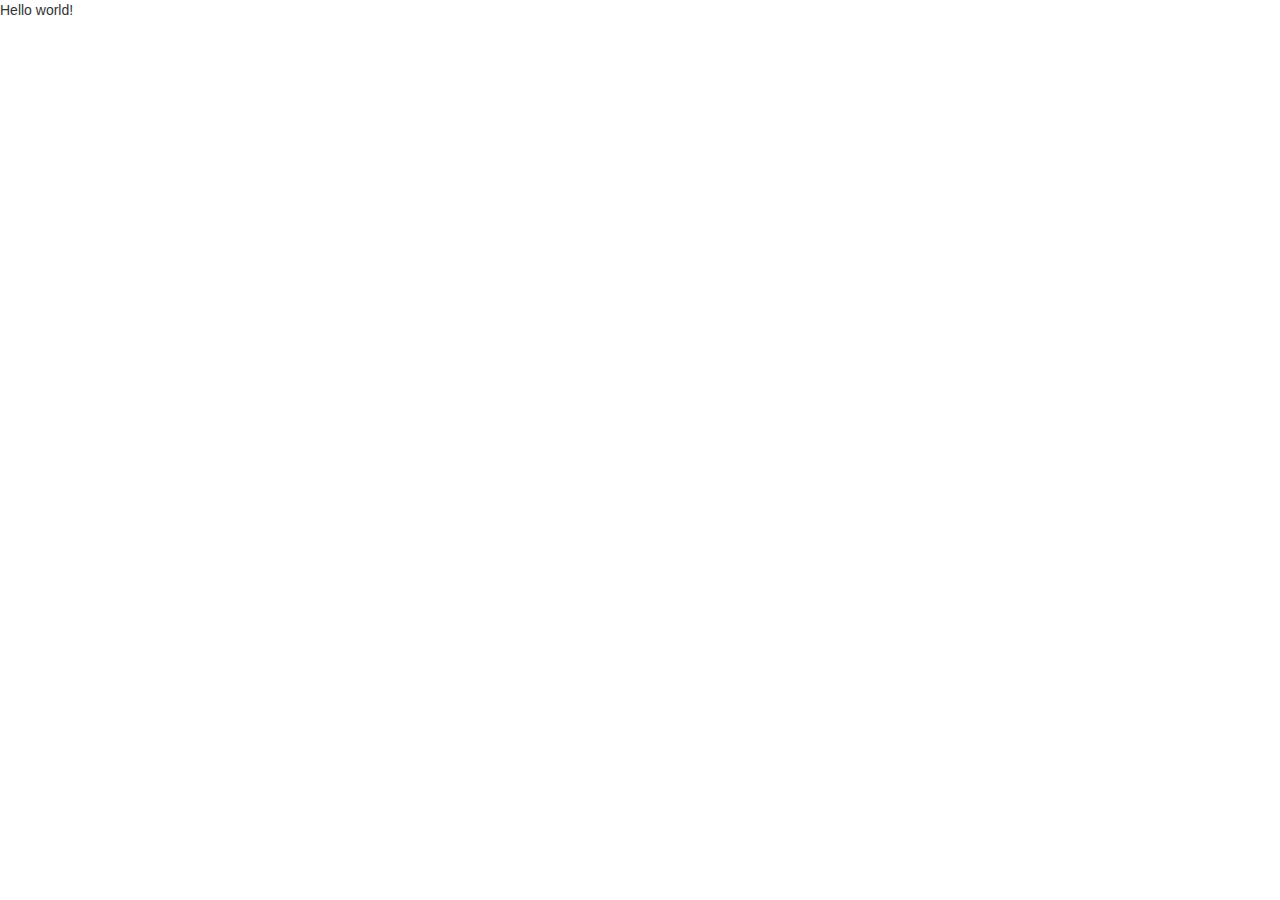
==== index.html @ af5d83e9 "主页" ====
<!DOCTYPE HTML>
<html>
<head>
<title>时课</title>
<!--bootstrap中设置页面的缩放-->
<meta name="viewport" content="width=device-width, initial-scale=1">
<!--页面相关参数-->
<meta http-equiv="Content-Type" content="text/html; charset=utf-8" />
<!--响应式-->
<meta name="keywords" content="Recoup Responsive web template, Bootstrap Web Templates, Flat Web Templates, Andriod Compatible web template, 
Smartphone Compatible web template, free webdesigns for Nokia, Samsung, LG, SonyErricsson, Motorola web design" />
<!--Bootstrap引用-->
<link href="static/plugins/bootstrap/css/bootstrap.css" rel="stylesheet" type="text/css" media="all">
<!--JQuery引用-->
<script src="static/plugins/jQuery/jquery-2.2.3.min.js"></script>
<!--自身相关样式引用-->
<link href="static/css/index.css" rel="stylesheet" type="text/css" media="all">
<script src="static/js/index.js"></script>
</head>
<body>
	Hello world!
</body>
</html>
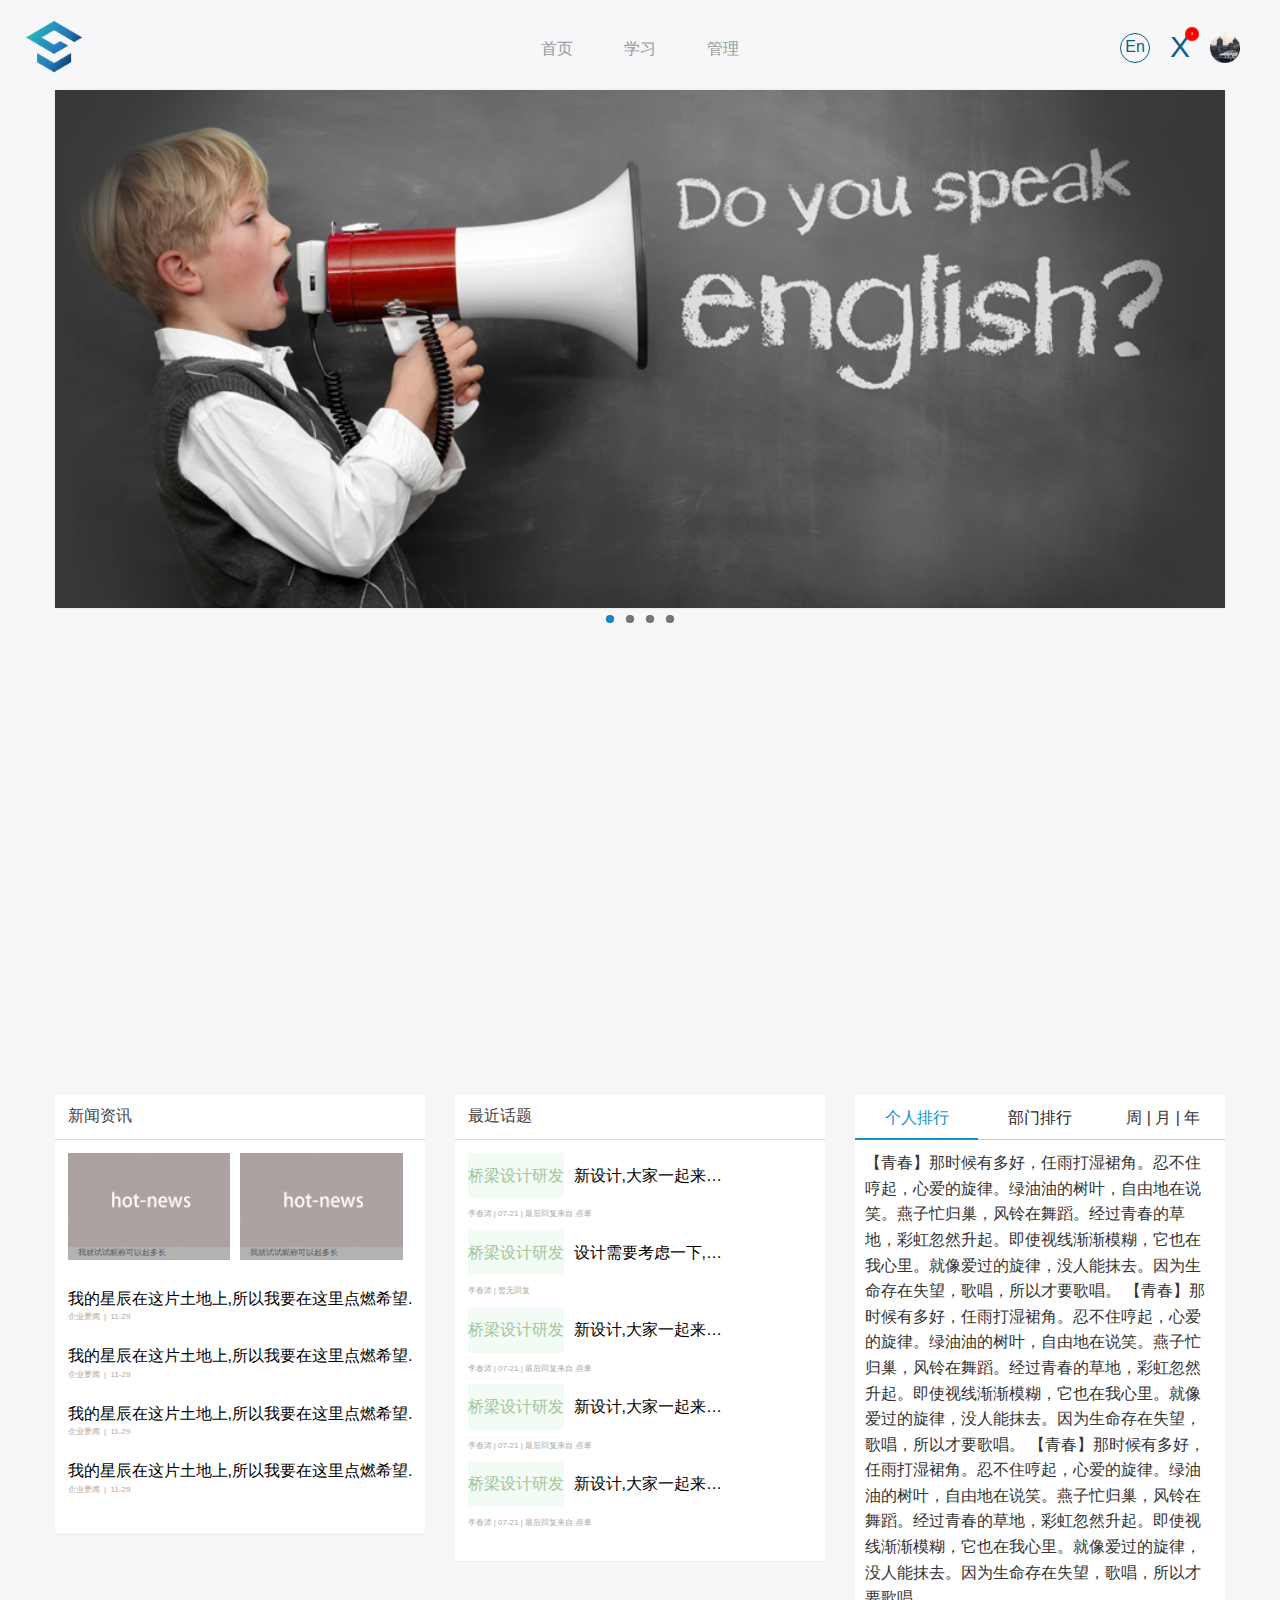
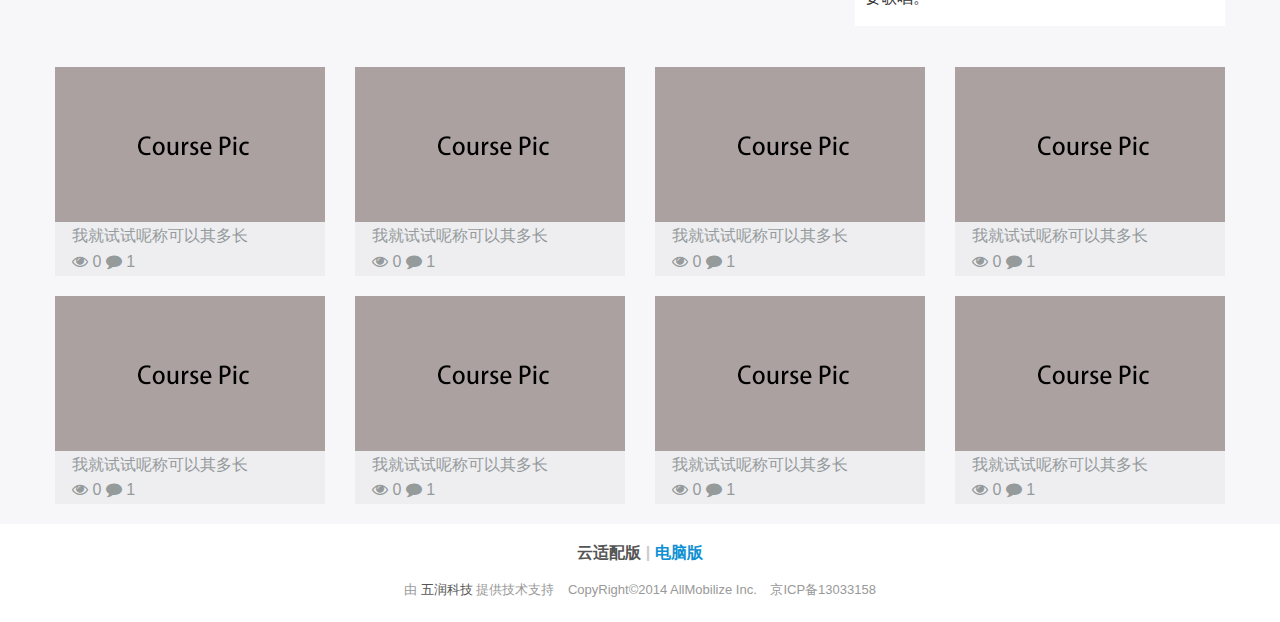
==== commit af89807d: "首页第一次提交" ====
--- a/index.html
+++ b/index.html
@@ -1,23 +1,487 @@
-<!DOCTYPE HTML>
-<html>
+<!Doctype html>
+<html class="no-js">
 <head>
-<title>时课</title>
-<!--bootstrap中设置页面的缩放-->
-<meta name="viewport" content="width=device-width, initial-scale=1">
-<!--页面相关参数-->
-<meta http-equiv="Content-Type" content="text/html; charset=utf-8" />
-<!--响应式-->
-<meta name="keywords" content="Recoup Responsive web template, Bootstrap Web Templates, Flat Web Templates, Andriod Compatible web template, 
-Smartphone Compatible web template, free webdesigns for Nokia, Samsung, LG, SonyErricsson, Motorola web design" />
-<!--Bootstrap引用-->
-<link href="static/plugins/bootstrap/css/bootstrap.css" rel="stylesheet" type="text/css" media="all">
-<!--JQuery引用-->
-<script src="static/plugins/jQuery/jquery-2.2.3.min.js"></script>
-<!--自身相关样式引用-->
-<link href="static/css/index.css" rel="stylesheet" type="text/css" media="all">
-<script src="static/js/index.js"></script>
+  <meta charset="utf-8">
+  <meta http-equiv="X-UA-Compatible" content="IE=edge">
+  <meta name="description" content="">
+  <meta name="keywords" content="">
+  <meta name="viewport" content="width=device-width, initial-scale=1">
+  <meta name="format-detection" content="telephone=no">
+  <meta name="renderer" content="webkit">
+  <meta http-equiv="Cache-Control" content="no-siteapp"/>
+  <meta name="author" content="John-fei" />
+  <title>EduSoho</title>
+  <link rel="alternate icon" type="image/png" href="./static/images/favicon.png">
+  <link rel="stylesheet" href="./static/css/amazeui.min.css">
+  <link rel="stylesheet" href="./static/css/app.css">
 </head>
 <body>
-	Hello world!
+  <header class="m-header">
+    <section class="am-show-md-up" data-am-sticky>
+      <div class="am-g">
+        <div class=" am-u-sm-2 am-u-md-1 am-fl">
+          <a href="/" rel="nofollow" class="m-logo"><i class="am-icon-spinner"></i>EduSoho</a>
+        </div>
+        <div class="am-u-sm-5 am-u-md-5 am-u-lg-3 am-u-md-centered am-g-fixed">
+          <ul class="m-nav am-nav am-nav-pills am-nav-justify">
+            <li><a href="#">首页</a></li>
+            <li><a href="#">学习</a></li>
+            <li><a href="#">管理</a></li>
+          </ul>
+        </div>
+        <div class="am-u-sm-5 am-u-md-4 am-u-lg-2 m-info" >
+          <div class="change">En</div>
+          <div class="news">
+            <i>X</i>
+            <span class="news-tip">3</span>
+          </div>
+          <div class="avatar am-dropdown" data-am-dropdown>
+            <a href="#" class="am-dropdown-toggle" data-am-dropdown-toggle><img src="./static/images/common/avatar.png" alt="avatar"></a>
+            <ul class="am-dropdown-content m-dropdown">
+              <li><a href="#"><span class="am-icon-user-secret am-icon-sm am-icon-fw">&nbsp&nbsp个人中心</span></a></li>
+              <li><a href="#"><span class="am-icon-gear am-icon-sm am-icon-fw">&nbsp&nbsp管理后台</span></a></li>
+              <li><a href="#"><span class="am-icon-sign-out am-icon-sm am-icon-fw">&nbsp&nbsp退出</span></a></li>
+            </ul>
+          </div>
+        </div>
+      </div>
+    </section>
+    <section class="am-header am-header-primary am-show-sm-only" data-am-widget="header">
+    <!-- ==================================================== -->
+    <nav data-am-widget="header" class="am-header am-show-sm-only">
+          <h1 class="am-header-left">
+            <a href="/" rel="nofollow"><img src="images/favicon.png" alt="logo"></a>
+          </h1>
+          <div class="am-header-right am-header-nav">
+            <a href="#right-link" class="" data-am-offcanvas="{target: '#r-nav',effect: 'push'}">
+              <i class="am-header-icon am-icon-bars"></i>
+            </a>
+          </div>
+        </nav>
+
+        <!-- 侧边栏内容 -->
+        <div id="r-nav" class="am-offcanvas">
+          <div class="am-offcanvas-bar am-offcanvas-bar-flip">
+            <nav class="am-offcanvas-content">
+                <a href="/" rel="nofollow"><span class="logo"></span></a>
+                <p><i class="am-icon-home"></i> <a href="/" rel="nofollow">网站首页</a></p>
+                <p><i class="am-icon-desktop"></i> <a href="/anli.html" rel="nofollow">案例展示</a></p>
+                <p><i class="am-icon-cogs"></i> <a href="/fuwu.html" rel="nofollow">服务内容</a></p>
+                <p><i class="am-icon-credit-card"></i> <a href="/zixun.html" rel="nofollow">最新动态</a></p>
+                <p><i class="am-icon-user"></i> <a href="/about.html" rel="nofollow">关于我们</a></p>
+                <p><i class="am-icon-qq"></i> <a href="/contact.html" rel="nofollow">联系我们</a></p>
+            </nav>
+          </div>
+        </div>
+    <!-- ==================================================== -->
+    </section>
+  </header>
+  <section class="am-container m-banner">
+     <div data-am-widget="slider" class="am-slider am-slider-default" data-am-slider='{&quot;directionNav&quot;:true}' >
+      <ul class="am-slides">
+          <li>
+              <img src="./static/images/common/1.jpeg">
+          </li>
+          <li>
+              <img src="./static/images/common/2.jpeg">
+          </li>
+          <li>
+              <img src="./static/images/common/3.jpeg">   
+          </li>
+          <li>
+              <img src="./static/images/common/1.jpeg">         
+          </li>
+      </ul>
+    </div>
+  </section>
+  <section class="am-container m-active">
+    <hgroup class="am-animation-slide-bottom am-animation-delay-1" data-am-scrollspy="{animation:'slide-bottom', delay: 40}">
+      <h3 class="am-fl">活动报名</h3>
+      <a class="am-fr" href="#">查看更多</a>
+      <div class="am-cf"></div>
+    </hgroup>
+    <div class="am-g">
+      <div class="am-u-sm-12 am-u-md-4 am-u-lg-4 am-animation-slide-top" data-am-scrollspy="{animation:'slide-top', delay: 100}">
+        <ul class="items">
+          <li><div class="item">
+            <div class="m-active-time am-fl">
+              <div class="m-active-month">NOV</div>
+              <div class="m-active-day">16</div>
+            </div>
+            <div class="m-active-info am-fl">
+              <div class="m-active-name am-text-truncate"><a href="#">新手技术培训线下活动</a></div>
+              <div class="m-active-number"><i>*</i><span>30</span>人</div>
+            </div>
+            <div class="am-cf"></div>
+          </div></li>
+          <li><div class="item">
+            <div class="m-active-time am-fl">
+              <div class="m-active-month">NOV</div>
+              <div class="m-active-day">16</div>
+            </div>
+            <div class="m-active-info am-fl">
+              <div class="m-active-name am-text-truncate"><a href="#" class="am-text-truncate">企业生产一线员工职业素质训练课程</a></div>
+              <div class="m-active-number"><i>*</i><span>30</span>人</div>
+            </div>
+            <div class="am-cf"></div>
+          </div></li>
+          <li><div class="item">
+            <div class="m-active-time am-fl">
+              <div class="m-active-month">NOV</div>
+              <div class="m-active-day">16</div>
+            </div>
+            <div class="m-active-info am-fl">
+              <div class="m-active-name am-text-truncate"><a href="#">新手技术培训线下活动</a></div>
+              <div class="m-active-number"><i>*</i><span>30</span>人</div>
+            </div>
+            <div class="am-cf"></div>
+          </div></li>
+          <li><div class="item">
+            <div class="m-active-time am-fl">
+              <div class="m-active-month">NOV</div>
+              <div class="m-active-day">16</div>
+            </div>
+            <div class="m-active-info am-fl">
+              <div class="m-active-name am-text-truncate"><a href="#">新手技术培训线下活动</a></div>
+              <div class="m-active-number"><i>*</i><span>30</span>人</div>
+            </div>
+            <div class="am-cf"></div>
+          </div></li>
+        </ul>
+      </div>
+      <div class="am-u-sm-12 am-u-md-4 am-u-lg-4 am-animation-slide-top" data-am-scrollspy="{animation:'slide-top', delay: 20}">
+        <ul class="items">
+          <li><div class="item am-vertical-align-middle">
+            <div class="m-active-time am-fl">
+              <div class="m-active-month">NOV</div>
+              <div class="m-active-day">16</div>
+            </div>
+            <div class="m-active-info am-fl">
+              <div class="m-active-name am-text-truncate"><a href="#">新手技术培训线下活动</a></div>
+              <div class="m-active-number"><i>*</i><span>30</span>人</div>
+            </div>
+            <div class="am-cf"></div>
+          </div></li>
+          <li><div class="item">
+            <div class="m-active-time am-fl">
+              <div class="m-active-month">NOV</div>
+              <div class="m-active-day">16</div>
+            </div>
+            <div class="m-active-info am-fl">
+              <div class="m-active-name am-text-truncate"><a href="#">新手技术培训线下活动</a></div>
+              <div class="m-active-number"><i>*</i><span>30</span>人</div>
+            </div>
+            <div class="am-cf"></div>
+          </div></li>
+          <li><div class="item">
+            <div class="m-active-time am-fl">
+              <div class="m-active-month">NOV</div>
+              <div class="m-active-day">16</div>
+            </div>
+            <div class="m-active-info am-fl">
+              <div class="m-active-name am-text-truncate"><a href="#">新手技术培训线下活动</a></div>
+              <div class="m-active-number"><i>*</i><span>30</span>人</div>
+            </div>
+            <div class="am-cf"></div>
+          </div></li>
+          <li><div class="item">
+            <div class="m-active-time am-fl">
+              <div class="m-active-month">NOV</div>
+              <div class="m-active-day">16</div>
+            </div>
+            <div class="m-active-info am-fl">
+              <div class="m-active-name am-text-truncate"><a href="#">新手技术培训线下活动</a></div>
+              <div class="m-active-number"><i>*</i><span>30</span>人</div>
+            </div>
+            <div class="am-cf"></div>
+          </div></li>
+        </ul>
+      </div>
+      <div class="am-u-sm-12 am-u-md-4 am-u-lg-4 am-animation-slide-top" data-am-scrollspy="{animation:'slide-top', delay: 300}">
+        <ul class="items">
+          <li><div class="item">
+            <div class="m-active-time am-fl">
+              <div class="m-active-month">NOV</div>
+              <div class="m-active-day">16</div>
+            </div>
+            <div class="m-active-info am-fl">
+              <div class="m-active-name am-text-truncate"><a href="#">新手技术培训线下活动</a></div>
+              <div class="m-active-number"><i>*</i><span>30</span>人</div>
+            </div>
+            <div class="am-cf"></div>
+          </div></li>
+          <li><div class="item">
+            <div class="m-active-time am-fl">
+              <div class="m-active-month">NOV</div>
+              <div class="m-active-day">16</div>
+            </div>
+            <div class="m-active-info am-fl">
+              <div class="m-active-name am-text-truncate"><a href="#">新手技术培训线下活动</a></div>
+              <div class="m-active-number"><i>*</i><span>30</span>人</div>
+            </div>
+            <div class="am-cf"></div>
+          </div></li>
+          <li><div class="item">
+            <div class="m-active-time am-fl">
+              <div class="m-active-month">NOV</div>
+              <div class="m-active-day">16</div>
+            </div>
+            <div class="m-active-info am-fl">
+              <div class="m-active-name am-text-truncate"><a href="#">新手技术培训线下活动</a></div>
+              <div class="m-active-number"><i>*</i><span>30</span>人</div>
+            </div>
+            <div class="am-cf"></div>
+          </div></li>
+          <li><div class="item">
+            <div class="m-active-time am-fl">
+              <div class="m-active-month">NOV</div>
+              <div class="m-active-day">16</div>
+            </div>
+            <div class="m-active-info am-fl">
+              <div class="m-active-name am-text-truncate"><a href="#">新手技术培训线下活动</a></div>
+              <div class="m-active-number"><i>*</i><span>30</span>人</div>
+            </div>
+            <div class="am-cf"></div>
+          </div></li>
+        </ul>
+      </div>
+    </div>
+  </section>
+  <section class="am-container m-newthing">
+    <hgroup class="am-animation-slide-bottom am-animation-delay-1" data-am-scrollspy="{animation:'slide-bottom', delay: 40}">
+      <h3>新鲜事</h3>
+      <!-- <a class="am-fr" href="#">查看更多</a> -->
+      <!-- <div class="am-cf"></div> -->
+    </hgroup>
+    <div class="am-g">
+      <div class="am-u-sm-12 am-u-md-4 am-u-lg-4">
+        <div class="am-panel am-panel-default m-panel">
+          <div class="am-panel-hd"><div class="am-panel-title">新闻资讯</div></div>
+          <div class="am-panel-bd">
+            <!-- pic news -->
+            <div class="an-g">
+              <div class="am-u-sm-6 m-hot-news"><a href="#">
+                  <img src="./static/images/common/hot-news.png" alt="hot-news">
+                  <div class="m-hot-title am-text-truncate">我就试试昵称可以起多长</div></a>
+              </div>
+              <div class="am-u-sm-6 m-hot-news"><a href="#">
+                  <img src="./static/images/common/hot-news.png" alt="hot-news">
+                  <div class="m-hot-title am-text-truncate">我就试试昵称可以起多长</div></a>
+              </div>
+              <div class="am-cf"></div>
+            </div>
+            <!-- news list -->
+            <ul class="am-list m-list">
+              <li><a href="#">
+                <div class="m-list-title am-text-truncate">我的星辰在这片土地上,所以我要在这里点燃希望.</div>
+                <div class="m-list-info">企业要闻&nbsp |&nbsp 11-29</div>
+              </a></li>
+              <li><a href="#">
+                <div class="m-list-title am-text-truncate">我的星辰在这片土地上,所以我要在这里点燃希望.</div>
+                <div class="m-list-info">企业要闻&nbsp |&nbsp 11-29</div>
+              </a></li>
+              <li><a href="#">
+                <div class="m-list-title am-text-truncate">我的星辰在这片土地上,所以我要在这里点燃希望.</div>
+                <div class="m-list-info">企业要闻&nbsp |&nbsp 11-29</div>
+              </a></li>
+              <li><a href="#">
+                <div class="m-list-title am-text-truncate">我的星辰在这片土地上,所以我要在这里点燃希望.</div>
+                <div class="m-list-info">企业要闻&nbsp |&nbsp 11-29</div>
+              </a></li>
+            </ul>
+          </div>
+        </div>
+      </div>
+      <div class="am-u-sm-12 am-u-md-4 am-u-lg-4">
+        <div class="am-panel am-panel-default m-panel">
+          <div class="am-panel-hd"><div class="am-panel-title">最近话题</div></div>
+          <div class="am-panel-bd">
+           <ul class="am-list m-list m-topic">
+             <li>
+               <a class="m-department am-fl">桥梁设计研发</a>
+               <a class="m-topic-title am-fl am-text-truncate">新设计,大家一起来参与</a>
+               <div class="am-cf"></div>
+               <span class="m-topic-info">李春涛&nbsp|&nbsp07-21&nbsp|&nbsp最后回复来自&nbsp<i>燕隼</i></span>
+             </li>
+             <li class="am-text-truncate">
+               <a class="m-department am-fl">桥梁设计研发</a>
+               <a class="m-topic-title am-fl am-text-truncate">设计需要考虑一下,当地水文情况</a>
+               <div class="am-cf"></div>
+               <span class="m-topic-info">李春涛&nbsp|&nbsp暂无回复
+             </li>
+             <li>
+               <a class="m-department am-fl">桥梁设计研发</a>
+               <a class="m-topic-title am-fl am-text-truncate">新设计,大家一起来参与</a>
+               <div class="am-cf"></div>
+               <span class="m-topic-info">李春涛&nbsp|&nbsp07-21&nbsp|&nbsp最后回复来自&nbsp<i>燕隼</i></span>
+             </li>
+             <li>
+               <a class="m-department am-fl">桥梁设计研发</a>
+               <a class="m-topic-title am-fl am-text-truncate">新设计,大家一起来参与</a>
+               <div class="am-cf"></div>
+               <span class="m-topic-info">李春涛&nbsp|&nbsp07-21&nbsp|&nbsp最后回复来自&nbsp<i>燕隼</i></span>
+             </li>
+             <li>
+               <a class="m-department am-fl">桥梁设计研发</a>
+               <a class="m-topic-title am-fl am-text-truncate">新设计,大家一起来参与</a>
+               <div class="am-cf"></div>
+               <span class="m-topic-info">李春涛&nbsp|&nbsp07-21&nbsp|&nbsp最后回复来自&nbsp<i>燕隼</i></span>
+             </li>
+           </ul>
+          </div>
+        </div>
+      </div>
+      <div class="am-u-sm-12 am-u-md-4 am-u-lg-4">   
+        <div data-am-widget="tabs" class="am-tabs am-tabs-d2 m-tab">
+          <ul class="am-tabs-nav am-cf m-tab-nav">
+              <li class="am-active"><a href="[data-tab-panel-0]">个人排行</a></li>
+              <li class=""><a href="[data-tab-panel-1]">部门排行</a></li>
+              <li class="m-tab-time"><font>周</font>&nbsp|&nbsp<font>月</font>&nbsp|&nbsp<font>年</font></li>
+          </ul>
+          <div class="am-tabs-bd m-tab-bd ">
+              <div data-tab-panel-0 class="am-tab-panel am-active">
+                【青春】那时候有多好，任雨打湿裙角。忍不住哼起，心爱的旋律。绿油油的树叶，自由地在说笑。燕子忙归巢，风铃在舞蹈。经过青春的草地，彩虹忽然升起。即使视线渐渐模糊，它也在我心里。就像爱过的旋律，没人能抹去。因为生命存在失望，歌唱，所以才要歌唱。
+                【青春】那时候有多好，任雨打湿裙角。忍不住哼起，心爱的旋律。绿油油的树叶，自由地在说笑。燕子忙归巢，风铃在舞蹈。经过青春的草地，彩虹忽然升起。即使视线渐渐模糊，它也在我心里。就像爱过的旋律，没人能抹去。因为生命存在失望，歌唱，所以才要歌唱。
+                【青春】那时候有多好，任雨打湿裙角。忍不住哼起，心爱的旋律。绿油油的树叶，自由地在说笑。燕子忙归巢，风铃在舞蹈。经过青春的草地，彩虹忽然升起。即使视线渐渐模糊，它也在我心里。就像爱过的旋律，没人能抹去。因为生命存在失望，歌唱，所以才要歌唱。
+              </div>
+              <div data-tab-panel-1 class="am-tab-panel ">
+                【彩虹】那时候有多好，任雨打湿裙角。忍不住哼起，心爱的旋律。绿油油的树叶，自由地在说笑。燕子忙归巢，风铃在舞蹈。经过青春的草地，彩虹忽然升起。即使视线渐渐模糊，它也在我心里。就像爱过的旋律，没人能抹去。因为生命存在失望，歌唱，所以才要歌唱。
+                【彩虹】那时候有多好，任雨打湿裙角。忍不住哼起，心爱的旋律。绿油油的树叶，自由地在说笑。燕子忙归巢，风铃在舞蹈。经过青春的草地，彩虹忽然升起。即使视线渐渐模糊，它也在我心里。就像爱过的旋律，没人能抹去。因为生命存在失望，歌唱，所以才要歌唱。
+                【彩虹】那时候有多好，任雨打湿裙角。忍不住哼起，心爱的旋律。绿油油的树叶，自由地在说笑。燕子忙归巢，风铃在舞蹈。经过青春的草地，彩虹忽然升起。即使视线渐渐模糊，它也在我心里。就像爱过的旋律，没人能抹去。因为生命存在失望，歌唱，所以才要歌唱。
+              </div>
+          </div>
+       </div>
+      </div>
+    </div>
+  </section>
+  <section class="am-container m-course">
+    <hgroup class="am-animation-slide-bottom am-animation-delay-1" data-am-scrollspy="{animation:'slide-bottom', delay: 40}">
+      <h3 class="am-fl">公共课程</h3>
+      <ul class="m-course-list">
+        <li><a href="#">全部</a></li>
+        <li><a href="#">顶顶顶</a></li>
+        <li><a href="#">管理课程</a></li>
+        <li><a href="#">企业文化</a></li>
+      </ul>
+      <a class="am-fr" href="#">查看更多</a>
+      <div class="am-cf"></div>
+    </hgroup>
+    <div class="am-g">
+      <div class="am-u-md-3 am-u-sm-12 m-course-item"><a href="#">
+        <img src="./static/images/common/course.png" alt="course">
+        <div class="m-course-info">
+          <div class="m-course-title am-text-truncate">我就试试呢称可以其多长</div>
+          <span class="am-icon-eye">&nbsp0&nbsp</span><span class="am-icon-comment">&nbsp1</span>
+        </div></a>
+      </div>
+      <div class="am-u-md-3 am-u-sm-12 m-course-item"><a href="#">
+        <img src="./static/images/common/course.png" alt="course">
+        <div class="m-course-info">
+          <div class="m-course-title am-text-truncate">我就试试呢称可以其多长</div>
+          <span class="am-icon-eye">&nbsp0&nbsp</span><span class="am-icon-comment">&nbsp1</span>
+        </div></a>
+      </div>
+      <div class="am-u-md-3 am-u-sm-12 m-course-item"><a href="#">
+        <img src="./static/images/common/course.png" alt="course">
+        <div class="m-course-info">
+          <div class="m-course-title am-text-truncate">我就试试呢称可以其多长</div>
+          <span class="am-icon-eye">&nbsp0&nbsp</span><span class="am-icon-comment">&nbsp1</span>
+        </div></a>
+      </div>
+      <div class="am-u-md-3 am-u-sm-12 m-course-item"><a href="#">
+        <img src="./static/images/common/course.png" alt="course">
+        <div class="m-course-info">
+          <div class="m-course-title am-text-truncate">我就试试呢称可以其多长</div>
+          <span class="am-icon-eye">&nbsp0&nbsp</span><span class="am-icon-comment">&nbsp1</span>
+        </div></a>
+      </div>
+    </div>
+    <div class="am-g">
+      <div class="am-u-md-3 am-u-sm-12 m-course-item"><a href="#">
+        <img src="./static/images/common/course.png" alt="course">
+        <div class="m-course-info">
+          <div class="m-course-title am-text-truncate">我就试试呢称可以其多长</div>
+          <span class="am-icon-eye">&nbsp0&nbsp</span><span class="am-icon-comment">&nbsp1</span>
+        </div></a>
+      </div>
+      <div class="am-u-md-3 am-u-sm-12 m-course-item"><a href="#">
+        <img src="./static/images/common/course.png" alt="course">
+        <div class="m-course-info">
+          <div class="m-course-title am-text-truncate">我就试试呢称可以其多长</div>
+          <span class="am-icon-eye">&nbsp0&nbsp</span><span class="am-icon-comment">&nbsp1</span>
+        </div></a>
+      </div>
+      <div class="am-u-md-3 am-u-sm-12 m-course-item"><a href="#">
+        <img src="./static/images/common/course.png" alt="course">
+        <div class="m-course-info">
+          <div class="m-course-title am-text-truncate">我就试试呢称可以其多长</div>
+          <span class="am-icon-eye">&nbsp0&nbsp</span><span class="am-icon-comment">&nbsp1</span>
+        </div></a>
+      </div>
+      <div class="am-u-md-3 am-u-sm-12 m-course-item"><a href="#">
+        <img src="./static/images/common/course.png" alt="course">
+        <div class="m-course-info">
+          <div class="m-course-title am-text-truncate">我就试试呢称可以其多长</div>
+          <span class="am-icon-eye">&nbsp0&nbsp</span><span class="am-icon-comment">&nbsp1</span>
+        </div></a>
+      </div>
+    </div>
+    
+  </section>
+    <footer data-am-widget="footer"
+          class="am-footer am-footer-default"
+           data-am-footer="{  }">
+    <div class="am-footer-switch">
+    <span class="am-footer-ysp" data-rel="mobile"
+          data-am-modal="{target: '#am-switch-mode'}">
+          云适配版
+    </span>
+      <span class="am-footer-divider"> | </span>
+      <a id="godesktop" data-rel="desktop" class="am-footer-desktop" href="javascript:">
+          电脑版
+      </a>
+    </div>
+    <div class="am-footer-miscs ">
+
+          <p>由 <a href="http://www.yunshipei.com/" title="五润科技" target="_blank" class="">五润科技</a>
+            提供技术支持</p>
+        <p>CopyRight©2014  AllMobilize Inc.</p>
+        <p>京ICP备13033158</p>
+    </div>
+  </footer>
+
+  <div id="am-footer-modal"
+       class="am-modal am-modal-no-btn am-switch-mode-m am-switch-mode-m-default">
+    <div class="am-modal-dialog">
+      <div class="am-modal-hd am-modal-footer-hd">
+        <a href="javascript:void(0)" data-dismiss="modal" class="am-close am-close-spin " data-am-modal-close>&times;</a>
+      </div>
+      <div class="am-modal-bd">
+          您正在浏览的是
+
+        <span class="am-switch-mode-owner">
+            云适配
+        </span>
+
+        <span class="am-switch-mode-slogan">
+              为您当前手机订制的移动网站。
+        </span>
+      </div>
+    </div>
+  </div>
+
+  <!-- <div style="height:1000px;background: rgba(222,222,222,0.1);"></div> -->
+ 
+  <!-- <button class="am-btn am-btn-success am-show-sm-only">我就试试</button> -->
+  <!--[if (gte IE 9)|!(IE)]><!-->
+  <script src="./static/plugins/jquery.min.js"></script>
+  <!--<![endif]-->
+  <!--[if lte IE 8 ]>
+<script src="http://libs.baidu.com/jquery/1.11.3/jquery.min.js"></script>
+<script src="http://cdn./staticfile.org/modernizr/2.8.3/modernizr.js"></script>
+<script src="./static/plugins/amazeui.ie8polyfill.min.js"></script>
+<![endif]-->
+  <script src="./static/plugins/amazeui.min.js"></script>
 </body>
+
 </html>--- a/static/css/amazeui.min.css
+++ b/static/css/amazeui.min.css
@@ -0,0 +1 @@
+/*! Amaze UI v2.7.2 | by Amaze UI Team | (c) 2016 AllMobilize, Inc. | Licensed under MIT | 2016-08-17T16:17:24+0800 */*,:after,:before{-webkit-box-sizing:border-box;box-sizing:border-box}body,html{min-height:100%}html{-ms-text-size-adjust:100%;-webkit-text-size-adjust:100%}body{margin:0}article,aside,details,figcaption,figure,footer,header,hgroup,main,menu,nav,section,summary{display:block}audio,canvas,progress,video{display:inline-block;vertical-align:baseline}audio:not([controls]){display:none;height:0}[hidden],script,template{display:none}a{background-color:transparent}a:focus{outline:thin dotted}a:active,a:hover{outline:0}a,ins{text-decoration:none}abbr[title]{border-bottom:1px dotted}b,strong{font-weight:700}pre{white-space:pre-wrap}q{quotes:"\201C" "\201D" "\2018" "\2019"}small{font-size:80%}sub,sup{font-size:75%;line-height:0;position:relative;vertical-align:baseline}sup{top:-.5em}sub{bottom:-.25em}img{-webkit-box-sizing:border-box;box-sizing:border-box;vertical-align:middle;border:0}svg:not(:root){overflow:hidden}figure{margin:0}code,kbd,pre,samp{font-family:Monaco,Menlo,Consolas,"Courier New",FontAwesome,monospace;font-size:1em}fieldset{border:1px solid silver;margin:0 2px;padding:.35em .625em .75em}legend{border:0;padding:0}button,input,optgroup,select,textarea{color:inherit;font:inherit;margin:0}button{overflow:visible}button,input{line-height:normal}button,select{text-transform:none}button,html input[type=button],input[type=reset],input[type=submit]{-webkit-appearance:button;cursor:pointer}input[type=checkbox],input[type=radio]{cursor:pointer;padding:0;-webkit-box-sizing:border-box;box-sizing:border-box}button[disabled],html input[disabled]{cursor:default}button::-moz-focus-inner,input::-moz-focus-inner{border:0;padding:0}input[type=number]::-webkit-inner-spin-button,input[type=number]::-webkit-outer-spin-button{height:auto}input[type=search]{-webkit-appearance:textfield;-webkit-box-sizing:content-box;box-sizing:content-box}input[type=search]::-webkit-search-cancel-button,input[type=search]::-webkit-search-decoration{-webkit-appearance:none}textarea{overflow:auto;vertical-align:top;resize:vertical}optgroup{font-weight:700}table{border-collapse:collapse;border-spacing:0}td,th{padding:0}html{font-size:10px;-webkit-tap-highlight-color:rgba(0,0,0,0)}body{position:relative;background:#fff;font-family:"Segoe UI","Lucida Grande",Helvetica,Arial,"Microsoft YaHei",FreeSans,Arimo,"Droid Sans","wenquanyi micro hei","Hiragino Sans GB","Hiragino Sans GB W3",FontAwesome,sans-serif;font-weight:400;line-height:1.6;color:#333;font-size:1.6rem}body,button,input,select,textarea{text-rendering:optimizeLegibility;-webkit-font-smoothing:antialiased;-moz-osx-font-smoothing:grayscale;-moz-font-feature-settings:"liga","kern"}@media only screen and (max-width:640px){body{word-wrap:break-word;-webkit-hyphens:auto;-ms-hyphens:auto;-moz-hyphens:auto;hyphens:auto}}a{color:#0e90d2}a:focus,a:hover{color:#095f8a}a:focus{outline:thin dotted;outline:1px auto -webkit-focus-ring-color;outline-offset:-2px}ins{background:#ffa;color:#333}mark{background:#ffa;color:#333}abbr[title],dfn[title]{cursor:help}dfn[title]{border-bottom:1px dotted;font-style:normal}address,blockquote,dl,fieldset,figure,hr,ol,p,pre,ul{margin:0 0 1.6rem 0}*+address,*+blockquote,*+dl,*+fieldset,*+figure,*+hr,*+ol,*+p,*+pre,*+ul{margin-top:1.6rem}h1,h2,h3,h4,h5,h6{margin:0 0 1.6rem 0;font-weight:600;font-size:100%}h1{font-size:1.5em}h2{font-size:1.25em}*+h1,*+h2,*+h3,*+h4,*+h5,*+h6{margin-top:2em}ol,ul{padding-left:2em}ol>li>ol,ol>li>ul,ul>li>ol,ul>li>ul{margin:1em 0}dt{font-weight:700}dt+dd{margin-top:.5em}dd{margin-left:0}dd+dt{margin-top:1em}hr{display:block;padding:0;border:0;height:0;border-top:1px solid #eee;-webkit-box-sizing:content-box;box-sizing:content-box}address{font-style:normal}blockquote{padding-top:5px;padding-bottom:5px;padding-left:15px;border-left:4px solid #ddd;font-family:Georgia,"Times New Roman",Times,Kai,"Kaiti SC",KaiTi,BiauKai,FontAwesome,serif}blockquote small{display:block;color:#999;font-family:"Segoe UI","Lucida Grande",Helvetica,Arial,"Microsoft YaHei",FreeSans,Arimo,"Droid Sans","wenquanyi micro hei","Hiragino Sans GB","Hiragino Sans GB W3",FontAwesome,sans-serif;text-align:right}blockquote p:last-of-type{margin-bottom:0}iframe{border:0}button,input:not([type=radio]):not([type=checkbox]),select{vertical-align:middle}.am-scrollbar-measure{width:100px;height:100px;overflow:scroll;position:absolute;top:-9999px}.am-container{-webkit-box-sizing:border-box;box-sizing:border-box;margin-left:auto;margin-right:auto;padding-left:1rem;padding-right:1rem;width:100%;max-width:1000px}.am-container:after,.am-container:before{content:" ";display:table}.am-container:after{clear:both}@media only screen and (min-width:641px){.am-container{padding-left:1.5rem;padding-right:1.5rem}}.am-container>.am-g{width:auto;margin-left:-1rem;margin-right:-1rem}@media only screen and (min-width:641px){.am-container>.am-g{margin-left:-1.5rem;margin-right:-1.5rem}}.am-g{margin:0 auto;width:100%}.am-g:after,.am-g:before{content:" ";display:table}.am-g:after{clear:both}.am-g .am-g{margin-left:-1rem;margin-right:-1rem;width:auto}.am-g .am-g.am-g-collapse{margin-left:0;margin-right:0;width:auto}@media only screen and (min-width:641px){.am-g .am-g{margin-left:-1.5rem;margin-right:-1.5rem}}.am-g.am-g-collapse .am-g{margin-left:0;margin-right:0}.am-g-collapse [class*=am-u-]{padding-left:0;padding-right:0}.am-g-fixed{max-width:1000px}[class*=am-u-]{width:100%;padding-left:1rem;padding-right:1rem;float:left;position:relative}[class*=am-u-]+[class*=am-u-]:last-child{float:right}[class*=am-u-]+[class*=am-u-].am-u-end{float:left}@media only screen and (min-width:641px){[class*=am-u-]{padding-left:1.5rem;padding-right:1.5rem}}[class*=am-u-pull-]{left:auto}[class*=am-u-push-]{right:auto}@media only screen{.am-u-sm-1{width:8.33333333%}.am-u-sm-2{width:16.66666667%}.am-u-sm-3{width:25%}.am-u-sm-4{width:33.33333333%}.am-u-sm-5{width:41.66666667%}.am-u-sm-6{width:50%}.am-u-sm-7{width:58.33333333%}.am-u-sm-8{width:66.66666667%}.am-u-sm-9{width:75%}.am-u-sm-10{width:83.33333333%}.am-u-sm-11{width:91.66666667%}.am-u-sm-12{width:100%}.am-u-sm-pull-0{right:0}.am-u-sm-pull-1{right:8.33333333%}.am-u-sm-pull-2{right:16.66666667%}.am-u-sm-pull-3{right:25%}.am-u-sm-pull-4{right:33.33333333%}.am-u-sm-pull-5{right:41.66666667%}.am-u-sm-pull-6{right:50%}.am-u-sm-pull-7{right:58.33333333%}.am-u-sm-pull-8{right:66.66666667%}.am-u-sm-pull-9{right:75%}.am-u-sm-pull-10{right:83.33333333%}.am-u-sm-pull-11{right:91.66666667%}.am-u-sm-push-0{left:0}.am-u-sm-push-1{left:8.33333333%}.am-u-sm-push-2{left:16.66666667%}.am-u-sm-push-3{left:25%}.am-u-sm-push-4{left:33.33333333%}.am-u-sm-push-5{left:41.66666667%}.am-u-sm-push-6{left:50%}.am-u-sm-push-7{left:58.33333333%}.am-u-sm-push-8{left:66.66666667%}.am-u-sm-push-9{left:75%}.am-u-sm-push-10{left:83.33333333%}.am-u-sm-push-11{left:91.66666667%}.am-u-sm-offset-0{margin-left:0}.am-u-sm-offset-1{margin-left:8.33333333%}.am-u-sm-offset-2{margin-left:16.66666667%}.am-u-sm-offset-3{margin-left:25%}.am-u-sm-offset-4{margin-left:33.33333333%}.am-u-sm-offset-5{margin-left:41.66666667%}.am-u-sm-offset-6{margin-left:50%}.am-u-sm-offset-7{margin-left:58.33333333%}.am-u-sm-offset-8{margin-left:66.66666667%}.am-u-sm-offset-9{margin-left:75%}.am-u-sm-offset-10{margin-left:83.33333333%}.am-u-sm-offset-11{margin-left:91.66666667%}.am-u-sm-reset-order{margin-left:0;margin-right:0;left:auto;right:auto;float:left}[class*=am-u-].am-u-sm-centered{margin-left:auto;margin-right:auto;float:none}[class*=am-u-].am-u-sm-centered:last-child{float:none}[class*=am-u-].am-u-sm-uncentered{margin-left:0;margin-right:0;float:left}[class*=am-u-].am-u-sm-uncentered:last-child{float:left}}@media only screen and (min-width:641px){.am-u-md-1{width:8.33333333%}.am-u-md-2{width:16.66666667%}.am-u-md-3{width:25%}.am-u-md-4{width:33.33333333%}.am-u-md-5{width:41.66666667%}.am-u-md-6{width:50%}.am-u-md-7{width:58.33333333%}.am-u-md-8{width:66.66666667%}.am-u-md-9{width:75%}.am-u-md-10{width:83.33333333%}.am-u-md-11{width:91.66666667%}.am-u-md-12{width:100%}.am-u-md-pull-0{right:0}.am-u-md-pull-1{right:8.33333333%}.am-u-md-pull-2{right:16.66666667%}.am-u-md-pull-3{right:25%}.am-u-md-pull-4{right:33.33333333%}.am-u-md-pull-5{right:41.66666667%}.am-u-md-pull-6{right:50%}.am-u-md-pull-7{right:58.33333333%}.am-u-md-pull-8{right:66.66666667%}.am-u-md-pull-9{right:75%}.am-u-md-pull-10{right:83.33333333%}.am-u-md-pull-11{right:91.66666667%}.am-u-md-push-0{left:0}.am-u-md-push-1{left:8.33333333%}.am-u-md-push-2{left:16.66666667%}.am-u-md-push-3{left:25%}.am-u-md-push-4{left:33.33333333%}.am-u-md-push-5{left:41.66666667%}.am-u-md-push-6{left:50%}.am-u-md-push-7{left:58.33333333%}.am-u-md-push-8{left:66.66666667%}.am-u-md-push-9{left:75%}.am-u-md-push-10{left:83.33333333%}.am-u-md-push-11{left:91.66666667%}.am-u-md-offset-0{margin-left:0}.am-u-md-offset-1{margin-left:8.33333333%}.am-u-md-offset-2{margin-left:16.66666667%}.am-u-md-offset-3{margin-left:25%}.am-u-md-offset-4{margin-left:33.33333333%}.am-u-md-offset-5{margin-left:41.66666667%}.am-u-md-offset-6{margin-left:50%}.am-u-md-offset-7{margin-left:58.33333333%}.am-u-md-offset-8{margin-left:66.66666667%}.am-u-md-offset-9{margin-left:75%}.am-u-md-offset-10{margin-left:83.33333333%}.am-u-md-offset-11{margin-left:91.66666667%}.am-u-md-reset-order{margin-left:0;margin-right:0;left:auto;right:auto;float:left}[class*=am-u-].am-u-md-centered{margin-left:auto;margin-right:auto;float:none}[class*=am-u-].am-u-md-centered:last-child{float:none}[class*=am-u-].am-u-md-uncentered{margin-left:0;margin-right:0;float:left}[class*=am-u-].am-u-md-uncentered:last-child{float:left}}@media only screen and (min-width:1025px){.am-u-lg-1{width:8.33333333%}.am-u-lg-2{width:16.66666667%}.am-u-lg-3{width:25%}.am-u-lg-4{width:33.33333333%}.am-u-lg-5{width:41.66666667%}.am-u-lg-6{width:50%}.am-u-lg-7{width:58.33333333%}.am-u-lg-8{width:66.66666667%}.am-u-lg-9{width:75%}.am-u-lg-10{width:83.33333333%}.am-u-lg-11{width:91.66666667%}.am-u-lg-12{width:100%}.am-u-lg-pull-0{right:0}.am-u-lg-pull-1{right:8.33333333%}.am-u-lg-pull-2{right:16.66666667%}.am-u-lg-pull-3{right:25%}.am-u-lg-pull-4{right:33.33333333%}.am-u-lg-pull-5{right:41.66666667%}.am-u-lg-pull-6{right:50%}.am-u-lg-pull-7{right:58.33333333%}.am-u-lg-pull-8{right:66.66666667%}.am-u-lg-pull-9{right:75%}.am-u-lg-pull-10{right:83.33333333%}.am-u-lg-pull-11{right:91.66666667%}.am-u-lg-push-0{left:0}.am-u-lg-push-1{left:8.33333333%}.am-u-lg-push-2{left:16.66666667%}.am-u-lg-push-3{left:25%}.am-u-lg-push-4{left:33.33333333%}.am-u-lg-push-5{left:41.66666667%}.am-u-lg-push-6{left:50%}.am-u-lg-push-7{left:58.33333333%}.am-u-lg-push-8{left:66.66666667%}.am-u-lg-push-9{left:75%}.am-u-lg-push-10{left:83.33333333%}.am-u-lg-push-11{left:91.66666667%}.am-u-lg-offset-0{margin-left:0}.am-u-lg-offset-1{margin-left:8.33333333%}.am-u-lg-offset-2{margin-left:16.66666667%}.am-u-lg-offset-3{margin-left:25%}.am-u-lg-offset-4{margin-left:33.33333333%}.am-u-lg-offset-5{margin-left:41.66666667%}.am-u-lg-offset-6{margin-left:50%}.am-u-lg-offset-7{margin-left:58.33333333%}.am-u-lg-offset-8{margin-left:66.66666667%}.am-u-lg-offset-9{margin-left:75%}.am-u-lg-offset-10{margin-left:83.33333333%}.am-u-lg-offset-11{margin-left:91.66666667%}.am-u-lg-reset-order{margin-left:0;margin-right:0;left:auto;right:auto;float:left}[class*=am-u-].am-u-lg-centered{margin-left:auto;margin-right:auto;float:none}[class*=am-u-].am-u-lg-centered:last-child{float:none}[class*=am-u-].am-u-lg-uncentered{margin-left:0;margin-right:0;float:left}[class*=am-u-].am-u-lg-uncentered:last-child{float:left}}[class*=am-avg-]{display:block;padding:0;margin:0;list-style:none}[class*=am-avg-]:after,[class*=am-avg-]:before{content:" ";display:table}[class*=am-avg-]:after{clear:both}[class*=am-avg-]>li{display:block;height:auto;float:left}@media only screen{.am-avg-sm-1>li{width:100%}.am-avg-sm-1>li:nth-of-type(n){clear:none}.am-avg-sm-1>li:nth-of-type(1n+1){clear:both}.am-avg-sm-2>li{width:50%}.am-avg-sm-2>li:nth-of-type(n){clear:none}.am-avg-sm-2>li:nth-of-type(2n+1){clear:both}.am-avg-sm-3>li{width:33.33333333%}.am-avg-sm-3>li:nth-of-type(n){clear:none}.am-avg-sm-3>li:nth-of-type(3n+1){clear:both}.am-avg-sm-4>li{width:25%}.am-avg-sm-4>li:nth-of-type(n){clear:none}.am-avg-sm-4>li:nth-of-type(4n+1){clear:both}.am-avg-sm-5>li{width:20%}.am-avg-sm-5>li:nth-of-type(n){clear:none}.am-avg-sm-5>li:nth-of-type(5n+1){clear:both}.am-avg-sm-6>li{width:16.66666667%}.am-avg-sm-6>li:nth-of-type(n){clear:none}.am-avg-sm-6>li:nth-of-type(6n+1){clear:both}.am-avg-sm-7>li{width:14.28571429%}.am-avg-sm-7>li:nth-of-type(n){clear:none}.am-avg-sm-7>li:nth-of-type(7n+1){clear:both}.am-avg-sm-8>li{width:12.5%}.am-avg-sm-8>li:nth-of-type(n){clear:none}.am-avg-sm-8>li:nth-of-type(8n+1){clear:both}.am-avg-sm-9>li{width:11.11111111%}.am-avg-sm-9>li:nth-of-type(n){clear:none}.am-avg-sm-9>li:nth-of-type(9n+1){clear:both}.am-avg-sm-10>li{width:10%}.am-avg-sm-10>li:nth-of-type(n){clear:none}.am-avg-sm-10>li:nth-of-type(10n+1){clear:both}.am-avg-sm-11>li{width:9.09090909%}.am-avg-sm-11>li:nth-of-type(n){clear:none}.am-avg-sm-11>li:nth-of-type(11n+1){clear:both}.am-avg-sm-12>li{width:8.33333333%}.am-avg-sm-12>li:nth-of-type(n){clear:none}.am-avg-sm-12>li:nth-of-type(12n+1){clear:both}}@media only screen and (min-width:641px){.am-avg-md-1>li{width:100%}.am-avg-md-1>li:nth-of-type(n){clear:none}.am-avg-md-1>li:nth-of-type(1n+1){clear:both}.am-avg-md-2>li{width:50%}.am-avg-md-2>li:nth-of-type(n){clear:none}.am-avg-md-2>li:nth-of-type(2n+1){clear:both}.am-avg-md-3>li{width:33.33333333%}.am-avg-md-3>li:nth-of-type(n){clear:none}.am-avg-md-3>li:nth-of-type(3n+1){clear:both}.am-avg-md-4>li{width:25%}.am-avg-md-4>li:nth-of-type(n){clear:none}.am-avg-md-4>li:nth-of-type(4n+1){clear:both}.am-avg-md-5>li{width:20%}.am-avg-md-5>li:nth-of-type(n){clear:none}.am-avg-md-5>li:nth-of-type(5n+1){clear:both}.am-avg-md-6>li{width:16.66666667%}.am-avg-md-6>li:nth-of-type(n){clear:none}.am-avg-md-6>li:nth-of-type(6n+1){clear:both}.am-avg-md-7>li{width:14.28571429%}.am-avg-md-7>li:nth-of-type(n){clear:none}.am-avg-md-7>li:nth-of-type(7n+1){clear:both}.am-avg-md-8>li{width:12.5%}.am-avg-md-8>li:nth-of-type(n){clear:none}.am-avg-md-8>li:nth-of-type(8n+1){clear:both}.am-avg-md-9>li{width:11.11111111%}.am-avg-md-9>li:nth-of-type(n){clear:none}.am-avg-md-9>li:nth-of-type(9n+1){clear:both}.am-avg-md-10>li{width:10%}.am-avg-md-10>li:nth-of-type(n){clear:none}.am-avg-md-10>li:nth-of-type(10n+1){clear:both}.am-avg-md-11>li{width:9.09090909%}.am-avg-md-11>li:nth-of-type(n){clear:none}.am-avg-md-11>li:nth-of-type(11n+1){clear:both}.am-avg-md-12>li{width:8.33333333%}.am-avg-md-12>li:nth-of-type(n){clear:none}.am-avg-md-12>li:nth-of-type(12n+1){clear:both}}@media only screen and (min-width:1025px){.am-avg-lg-1>li{width:100%}.am-avg-lg-1>li:nth-of-type(n){clear:none}.am-avg-lg-1>li:nth-of-type(1n+1){clear:both}.am-avg-lg-2>li{width:50%}.am-avg-lg-2>li:nth-of-type(n){clear:none}.am-avg-lg-2>li:nth-of-type(2n+1){clear:both}.am-avg-lg-3>li{width:33.33333333%}.am-avg-lg-3>li:nth-of-type(n){clear:none}.am-avg-lg-3>li:nth-of-type(3n+1){clear:both}.am-avg-lg-4>li{width:25%}.am-avg-lg-4>li:nth-of-type(n){clear:none}.am-avg-lg-4>li:nth-of-type(4n+1){clear:both}.am-avg-lg-5>li{width:20%}.am-avg-lg-5>li:nth-of-type(n){clear:none}.am-avg-lg-5>li:nth-of-type(5n+1){clear:both}.am-avg-lg-6>li{width:16.66666667%}.am-avg-lg-6>li:nth-of-type(n){clear:none}.am-avg-lg-6>li:nth-of-type(6n+1){clear:both}.am-avg-lg-7>li{width:14.28571429%}.am-avg-lg-7>li:nth-of-type(n){clear:none}.am-avg-lg-7>li:nth-of-type(7n+1){clear:both}.am-avg-lg-8>li{width:12.5%}.am-avg-lg-8>li:nth-of-type(n){clear:none}.am-avg-lg-8>li:nth-of-type(8n+1){clear:both}.am-avg-lg-9>li{width:11.11111111%}.am-avg-lg-9>li:nth-of-type(n){clear:none}.am-avg-lg-9>li:nth-of-type(9n+1){clear:both}.am-avg-lg-10>li{width:10%}.am-avg-lg-10>li:nth-of-type(n){clear:none}.am-avg-lg-10>li:nth-of-type(10n+1){clear:both}.am-avg-lg-11>li{width:9.09090909%}.am-avg-lg-11>li:nth-of-type(n){clear:none}.am-avg-lg-11>li:nth-of-type(11n+1){clear:both}.am-avg-lg-12>li{width:8.33333333%}.am-avg-lg-12>li:nth-of-type(n){clear:none}.am-avg-lg-12>li:nth-of-type(12n+1){clear:both}}code,kbd,pre,samp{font-family:Monaco,Menlo,Consolas,"Courier New",FontAwesome,monospace}code{padding:2px 4px;font-size:1.3rem;color:#c7254e;background-color:#f8f8f8;white-space:nowrap;border-radius:0}pre{display:block;padding:1rem;margin:1rem 0;font-size:1.3rem;line-height:1.6;word-break:break-all;word-wrap:break-word;color:#555;background-color:#f8f8f8;border:1px solid #dedede;border-radius:0}pre code{padding:0;font-size:inherit;color:inherit;white-space:pre-wrap;background-color:transparent;border-radius:0}.am-pre-scrollable{max-height:24rem;overflow-y:scroll}.am-btn{display:inline-block;margin-bottom:0;padding:.5em 1em;vertical-align:middle;font-size:1.6rem;font-weight:400;line-height:1.2;text-align:center;white-space:nowrap;background-image:none;border:1px solid transparent;border-radius:0;cursor:pointer;outline:0;-webkit-appearance:none;-webkit-user-select:none;-moz-user-select:none;-ms-user-select:none;user-select:none;-webkit-transition:background-color .3s ease-out,border-color .3s ease-out;transition:background-color .3s ease-out,border-color .3s ease-out}.am-btn:active:focus,.am-btn:focus{outline:thin dotted;outline:1px auto -webkit-focus-ring-color;outline-offset:-2px}.am-btn:focus,.am-btn:hover{color:#444;text-decoration:none}.am-btn.am-active,.am-btn:active{background-image:none;-webkit-box-shadow:inset 0 3px 5px rgba(0,0,0,.15);box-shadow:inset 0 3px 5px rgba(0,0,0,.15)}.am-btn.am-disabled,.am-btn[disabled],fieldset[disabled] .am-btn{pointer-events:none;border-color:transparent;cursor:not-allowed;opacity:.45;-webkit-box-shadow:none;box-shadow:none}.am-btn.am-round{border-radius:1000px}.am-btn.am-radius{border-radius:2px}.am-btn-default{color:#444;background-color:#e6e6e6;border-color:#e6e6e6}a.am-btn-default:visited{color:#444}.am-btn-default.am-active,.am-btn-default:active,.am-btn-default:focus,.am-btn-default:hover,.am-dropdown.am-active .am-btn-default.am-dropdown-toggle{color:#444;border-color:#c7c7c7}.am-btn-default:focus,.am-btn-default:hover{background-color:#d4d4d4}.am-btn-default.am-active,.am-btn-default:active,.am-dropdown.am-active .am-btn-default.am-dropdown-toggle{background-image:none;background-color:#c2c2c2}.am-btn-default.am-disabled,.am-btn-default.am-disabled.am-active,.am-btn-default.am-disabled:active,.am-btn-default.am-disabled:focus,.am-btn-default.am-disabled:hover,.am-btn-default[disabled],.am-btn-default[disabled].am-active,.am-btn-default[disabled]:active,.am-btn-default[disabled]:focus,.am-btn-default[disabled]:hover,fieldset[disabled] .am-btn-default,fieldset[disabled] .am-btn-default.am-active,fieldset[disabled] .am-btn-default:active,fieldset[disabled] .am-btn-default:focus,fieldset[disabled] .am-btn-default:hover{background-color:#e6e6e6;border-color:#e6e6e6}.am-btn-group .am-btn-default,.am-btn-group-stacked .am-btn-default{border-color:#d9d9d9}.am-btn-primary{color:#fff;background-color:#0e90d2;border-color:#0e90d2}a.am-btn-primary:visited{color:#fff}.am-btn-primary.am-active,.am-btn-primary:active,.am-btn-primary:focus,.am-btn-primary:hover,.am-dropdown.am-active .am-btn-primary.am-dropdown-toggle{color:#fff;border-color:#0a6999}.am-btn-primary:focus,.am-btn-primary:hover{background-color:#0c79b1}.am-btn-primary.am-active,.am-btn-primary:active,.am-dropdown.am-active .am-btn-primary.am-dropdown-toggle{background-image:none;background-color:#0a628f}.am-btn-primary.am-disabled,.am-btn-primary.am-disabled.am-active,.am-btn-primary.am-disabled:active,.am-btn-primary.am-disabled:focus,.am-btn-primary.am-disabled:hover,.am-btn-primary[disabled],.am-btn-primary[disabled].am-active,.am-btn-primary[disabled]:active,.am-btn-primary[disabled]:focus,.am-btn-primary[disabled]:hover,fieldset[disabled] .am-btn-primary,fieldset[disabled] .am-btn-primary.am-active,fieldset[disabled] .am-btn-primary:active,fieldset[disabled] .am-btn-primary:focus,fieldset[disabled] .am-btn-primary:hover{background-color:#0e90d2;border-color:#0e90d2}.am-btn-group .am-btn-primary,.am-btn-group-stacked .am-btn-primary{border-color:#0c80ba}.am-btn-secondary{color:#fff;background-color:#3bb4f2;border-color:#3bb4f2}a.am-btn-secondary:visited{color:#fff}.am-btn-secondary.am-active,.am-btn-secondary:active,.am-btn-secondary:focus,.am-btn-secondary:hover,.am-dropdown.am-active .am-btn-secondary.am-dropdown-toggle{color:#fff;border-color:#0f9ae0}.am-btn-secondary:focus,.am-btn-secondary:hover{background-color:#19a7f0}.am-btn-secondary.am-active,.am-btn-secondary:active,.am-dropdown.am-active .am-btn-secondary.am-dropdown-toggle{background-image:none;background-color:#0e93d7}.am-btn-secondary.am-disabled,.am-btn-secondary.am-disabled.am-active,.am-btn-secondary.am-disabled:active,.am-btn-secondary.am-disabled:focus,.am-btn-secondary.am-disabled:hover,.am-btn-secondary[disabled],.am-btn-secondary[disabled].am-active,.am-btn-secondary[disabled]:active,.am-btn-secondary[disabled]:focus,.am-btn-secondary[disabled]:hover,fieldset[disabled] .am-btn-secondary,fieldset[disabled] .am-btn-secondary.am-active,fieldset[disabled] .am-btn-secondary:active,fieldset[disabled] .am-btn-secondary:focus,fieldset[disabled] .am-btn-secondary:hover{background-color:#3bb4f2;border-color:#3bb4f2}.am-btn-group .am-btn-secondary,.am-btn-group-stacked .am-btn-secondary{border-color:#23abf0}.am-btn-warning{color:#fff;background-color:#F37B1D;border-color:#F37B1D}a.am-btn-warning:visited{color:#fff}.am-btn-warning.am-active,.am-btn-warning:active,.am-btn-warning:focus,.am-btn-warning:hover,.am-dropdown.am-active .am-btn-warning.am-dropdown-toggle{color:#fff;border-color:#c85e0b}.am-btn-warning:focus,.am-btn-warning:hover{background-color:#e0690c}.am-btn-warning.am-active,.am-btn-warning:active,.am-dropdown.am-active .am-btn-warning.am-dropdown-toggle{background-image:none;background-color:#be590a}.am-btn-warning.am-disabled,.am-btn-warning.am-disabled.am-active,.am-btn-warning.am-disabled:active,.am-btn-warning.am-disabled:focus,.am-btn-warning.am-disabled:hover,.am-btn-warning[disabled],.am-btn-warning[disabled].am-active,.am-btn-warning[disabled]:active,.am-btn-warning[disabled]:focus,.am-btn-warning[disabled]:hover,fieldset[disabled] .am-btn-warning,fieldset[disabled] .am-btn-warning.am-active,fieldset[disabled] .am-btn-warning:active,fieldset[disabled] .am-btn-warning:focus,fieldset[disabled] .am-btn-warning:hover{background-color:#F37B1D;border-color:#F37B1D}.am-btn-group .am-btn-warning,.am-btn-group-stacked .am-btn-warning{border-color:#ea6e0c}.am-btn-danger{color:#fff;background-color:#dd514c;border-color:#dd514c}a.am-btn-danger:visited{color:#fff}.am-btn-danger.am-active,.am-btn-danger:active,.am-btn-danger:focus,.am-btn-danger:hover,.am-dropdown.am-active .am-btn-danger.am-dropdown-toggle{color:#fff;border-color:#c62b26}.am-btn-danger:focus,.am-btn-danger:hover{background-color:#d7342e}.am-btn-danger.am-active,.am-btn-danger:active,.am-dropdown.am-active .am-btn-danger.am-dropdown-toggle{background-image:none;background-color:#be2924}.am-btn-danger.am-disabled,.am-btn-danger.am-disabled.am-active,.am-btn-danger.am-disabled:active,.am-btn-danger.am-disabled:focus,.am-btn-danger.am-disabled:hover,.am-btn-danger[disabled],.am-btn-danger[disabled].am-active,.am-btn-danger[disabled]:active,.am-btn-danger[disabled]:focus,.am-btn-danger[disabled]:hover,fieldset[disabled] .am-btn-danger,fieldset[disabled] .am-btn-danger.am-active,fieldset[disabled] .am-btn-danger:active,fieldset[disabled] .am-btn-danger:focus,fieldset[disabled] .am-btn-danger:hover{background-color:#dd514c;border-color:#dd514c}.am-btn-group .am-btn-danger,.am-btn-group-stacked .am-btn-danger{border-color:#d93c37}.am-btn-success{color:#fff;background-color:#5eb95e;border-color:#5eb95e}a.am-btn-success:visited{color:#fff}.am-btn-success.am-active,.am-btn-success:active,.am-btn-success:focus,.am-btn-success:hover,.am-dropdown.am-active .am-btn-success.am-dropdown-toggle{color:#fff;border-color:#429842}.am-btn-success:focus,.am-btn-success:hover{background-color:#4aaa4a}.am-btn-success.am-active,.am-btn-success:active,.am-dropdown.am-active .am-btn-success.am-dropdown-toggle{background-image:none;background-color:#3f913f}.am-btn-success.am-disabled,.am-btn-success.am-disabled.am-active,.am-btn-success.am-disabled:active,.am-btn-success.am-disabled:focus,.am-btn-success.am-disabled:hover,.am-btn-success[disabled],.am-btn-success[disabled].am-active,.am-btn-success[disabled]:active,.am-btn-success[disabled]:focus,.am-btn-success[disabled]:hover,fieldset[disabled] .am-btn-success,fieldset[disabled] .am-btn-success.am-active,fieldset[disabled] .am-btn-success:active,fieldset[disabled] .am-btn-success:focus,fieldset[disabled] .am-btn-success:hover{background-color:#5eb95e;border-color:#5eb95e}.am-btn-group .am-btn-success,.am-btn-group-stacked .am-btn-success{border-color:#4db14d}.am-btn-link{color:#0e90d2;font-weight:400;cursor:pointer;border-radius:0}.am-btn-link,.am-btn-link:active,.am-btn-link[disabled],fieldset[disabled] .am-btn-link{background-color:transparent;-webkit-box-shadow:none;box-shadow:none}.am-btn-link,.am-btn-link:active,.am-btn-link:focus,.am-btn-link:hover{border-color:transparent}.am-btn-link:focus,.am-btn-link:hover{color:#095f8a;text-decoration:underline;background-color:transparent}.am-btn-link[disabled]:focus,.am-btn-link[disabled]:hover,fieldset[disabled] .am-btn-link:focus,fieldset[disabled] .am-btn-link:hover{color:#999;text-decoration:none}.am-btn-xs{font-size:1.2rem}.am-btn-sm{font-size:1.4rem}.am-btn-lg{font-size:1.8rem}.am-btn-xl{font-size:2rem}.am-btn-block{display:block;width:100%;padding-left:0;padding-right:0}.am-btn-block+.am-btn-block{margin-top:5px}input[type=button].am-btn-block,input[type=reset].am-btn-block,input[type=submit].am-btn-block{width:100%}.am-btn.am-btn-loading .am-icon-spin{margin-right:5px}table{max-width:100%;background-color:transparent;empty-cells:show}table code{white-space:normal}th{text-align:left}.am-table{width:100%;margin-bottom:1.6rem;border-spacing:0;border-collapse:separate}.am-table>tbody>tr>td,.am-table>tbody>tr>th,.am-table>tfoot>tr>td,.am-table>tfoot>tr>th,.am-table>thead>tr>td,.am-table>thead>tr>th{padding:.7rem;line-height:1.6;vertical-align:top;border-top:1px solid #ddd}.am-table>thead>tr>th{vertical-align:bottom;border-bottom:1px solid #ddd}.am-table>caption+thead>tr:first-child>td,.am-table>caption+thead>tr:first-child>th,.am-table>colgroup+thead>tr:first-child>td,.am-table>colgroup+thead>tr:first-child>th,.am-table>thead:first-child>tr:first-child>td,.am-table>thead:first-child>tr:first-child>th{border-top:0}.am-table>tbody+tbody tr:first-child td{border-top:2px solid #ddd}.am-table-bordered{border:1px solid #ddd;border-left:none}.am-table-bordered>tbody>tr>td,.am-table-bordered>tbody>tr>th,.am-table-bordered>tfoot>tr>td,.am-table-bordered>tfoot>tr>th,.am-table-bordered>thead>tr>td,.am-table-bordered>thead>tr>th{border-left:1px solid #ddd}.am-table-bordered>tbody>tr:first-child>td,.am-table-bordered>tbody>tr:first-child>th{border-top:none}.am-table-bordered>thead+tbody>tr:first-child>td,.am-table-bordered>thead+tbody>tr:first-child>th{border-top:1px solid #ddd}.am-table-radius{border:1px solid #ddd;border-radius:2px}.am-table-radius>thead>tr:first-child>td:first-child,.am-table-radius>thead>tr:first-child>th:first-child{border-top-left-radius:2px;border-left:none}.am-table-radius>thead>tr:first-child>td:last-child,.am-table-radius>thead>tr:first-child>th:last-child{border-top-right-radius:2px;border-right:none}.am-table-radius>tbody>tr>td:first-child,.am-table-radius>tbody>tr>th:first-child{border-left:none}.am-table-radius>tbody>tr>td:last-child,.am-table-radius>tbody>tr>th:last-child{border-right:none}.am-table-radius>tbody>tr:last-child>td,.am-table-radius>tbody>tr:last-child>th{border-bottom:none}.am-table-radius>tbody>tr:last-child>td:first-child,.am-table-radius>tbody>tr:last-child>th:first-child{border-bottom-left-radius:2px}.am-table-radius>tbody>tr:last-child>td:last-child,.am-table-radius>tbody>tr:last-child>th:last-child{border-bottom-right-radius:2px}.am-table-striped>tbody>tr:nth-child(odd)>td,.am-table-striped>tbody>tr:nth-child(odd)>th{background-color:#f9f9f9}.am-table-hover>tbody>tr:hover>td,.am-table-hover>tbody>tr:hover>th{background-color:#e9e9e9}.am-table-compact>tbody>tr>td,.am-table-compact>tbody>tr>th,.am-table-compact>tfoot>tr>td,.am-table-compact>tfoot>tr>th,.am-table-compact>thead>tr>td,.am-table-compact>thead>tr>th{padding:.4rem}.am-table-centered>tbody>tr>td,.am-table-centered>tbody>tr>th,.am-table-centered>tfoot>tr>td,.am-table-centered>tfoot>tr>th,.am-table-centered>thead>tr>td,.am-table-centered>thead>tr>th{text-align:center}.am-table>tbody>tr.am-active>td,.am-table>tbody>tr.am-active>th,.am-table>tbody>tr>td.am-active,.am-table>tbody>tr>th.am-active,.am-table>tfoot>tr.am-active>td,.am-table>tfoot>tr.am-active>th,.am-table>tfoot>tr>td.am-active,.am-table>tfoot>tr>th.am-active,.am-table>thead>tr.am-active>td,.am-table>thead>tr.am-active>th,.am-table>thead>tr>td.am-active,.am-table>thead>tr>th.am-active{background-color:#ffd}.am-table>tbody>tr.am-disabled>td,.am-table>tbody>tr.am-disabled>th,.am-table>tbody>tr>td.am-disabled,.am-table>tbody>tr>th.am-disabled,.am-table>tfoot>tr.am-disabled>td,.am-table>tfoot>tr.am-disabled>th,.am-table>tfoot>tr>td.am-disabled,.am-table>tfoot>tr>th.am-disabled,.am-table>thead>tr.am-disabled>td,.am-table>thead>tr.am-disabled>th,.am-table>thead>tr>td.am-disabled,.am-table>thead>tr>th.am-disabled{color:#999}.am-table>tbody>tr.am-primary>td,.am-table>tbody>tr.am-primary>th,.am-table>tbody>tr>td.am-primary,.am-table>tbody>tr>th.am-primary,.am-table>tfoot>tr.am-primary>td,.am-table>tfoot>tr.am-primary>th,.am-table>tfoot>tr>td.am-primary,.am-table>tfoot>tr>th.am-primary,.am-table>thead>tr.am-primary>td,.am-table>thead>tr.am-primary>th,.am-table>thead>tr>td.am-primary,.am-table>thead>tr>th.am-primary{color:#0b76ac;background-color:rgba(14,144,210,.115)}.am-table>tbody>tr.am-success>td,.am-table>tbody>tr.am-success>th,.am-table>tbody>tr>td.am-success,.am-table>tbody>tr>th.am-success,.am-table>tfoot>tr.am-success>td,.am-table>tfoot>tr.am-success>th,.am-table>tfoot>tr>td.am-success,.am-table>tfoot>tr>th.am-success,.am-table>thead>tr.am-success>td,.am-table>thead>tr.am-success>th,.am-table>thead>tr>td.am-success,.am-table>thead>tr>th.am-success{color:#5eb95e;background-color:rgba(94,185,94,.115)}.am-table>tbody>tr.am-warning>td,.am-table>tbody>tr.am-warning>th,.am-table>tbody>tr>td.am-warning,.am-table>tbody>tr>th.am-warning,.am-table>tfoot>tr.am-warning>td,.am-table>tfoot>tr.am-warning>th,.am-table>tfoot>tr>td.am-warning,.am-table>tfoot>tr>th.am-warning,.am-table>thead>tr.am-warning>td,.am-table>thead>tr.am-warning>th,.am-table>thead>tr>td.am-warning,.am-table>thead>tr>th.am-warning{color:#F37B1D;background-color:rgba(243,123,29,.115)}.am-table>tbody>tr.am-danger>td,.am-table>tbody>tr.am-danger>th,.am-table>tbody>tr>td.am-danger,.am-table>tbody>tr>th.am-danger,.am-table>tfoot>tr.am-danger>td,.am-table>tfoot>tr.am-danger>th,.am-table>tfoot>tr>td.am-danger,.am-table>tfoot>tr>th.am-danger,.am-table>thead>tr.am-danger>td,.am-table>thead>tr.am-danger>th,.am-table>thead>tr>td.am-danger,.am-table>thead>tr>th.am-danger{color:#dd514c;background-color:rgba(221,81,76,.115)}fieldset{border:none}legend{display:block;width:100%;margin-bottom:2rem;font-size:2rem;line-height:inherit;color:#333;border-bottom:1px solid #e5e5e5;padding-bottom:.5rem}label{display:inline-block;margin-bottom:5px;font-weight:700}input[type=search]{-webkit-box-sizing:border-box;box-sizing:border-box}input[type=checkbox],input[type=radio]{margin:4px 0 0;margin-top:1px\9;line-height:normal}input[type=file]{display:block}select[multiple],select[size]{height:auto}select optgroup{font-size:inherit;font-style:inherit;font-family:inherit}input[type=checkbox]:focus,input[type=file]:focus,input[type=radio]:focus{outline:thin dotted;outline:1px auto -webkit-focus-ring-color;outline-offset:-2px}input[type=number]::-webkit-inner-spin-button,input[type=number]::-webkit-outer-spin-button{height:auto}output{display:block;padding-top:1.6rem;font-size:1.6rem;line-height:1.6;color:#555;vertical-align:middle}.am-form input[type=number],.am-form input[type=search],.am-form input[type=text],.am-form input[type=password],.am-form input[type=datetime],.am-form input[type=datetime-local],.am-form input[type=date],.am-form input[type=month],.am-form input[type=time],.am-form input[type=week],.am-form input[type=email],.am-form input[type=url],.am-form input[type=tel],.am-form input[type=color],.am-form select,.am-form textarea,.am-form-field{display:block;width:100%;padding:.5em;font-size:1.6rem;line-height:1.2;color:#555;vertical-align:middle;background-color:#fff;background-image:none;border:1px solid #ccc;border-radius:0;-webkit-appearance:none;-webkit-transition:border-color .15s ease-in-out,-webkit-box-shadow .15s ease-in-out;transition:border-color .15s ease-in-out,-webkit-box-shadow .15s ease-in-out;transition:border-color .15s ease-in-out,box-shadow .15s ease-in-out;transition:border-color .15s ease-in-out,box-shadow .15s ease-in-out,-webkit-box-shadow .15s ease-in-out}.am-form input[type=number]:focus,.am-form input[type=search]:focus,.am-form input[type=text]:focus,.am-form input[type=password]:focus,.am-form input[type=datetime]:focus,.am-form input[type=datetime-local]:focus,.am-form input[type=date]:focus,.am-form input[type=month]:focus,.am-form input[type=time]:focus,.am-form input[type=week]:focus,.am-form input[type=email]:focus,.am-form input[type=url]:focus,.am-form input[type=tel]:focus,.am-form input[type=color]:focus,.am-form select:focus,.am-form textarea:focus,.am-form-field:focus{outline:0}.am-form input[type=number]:focus,.am-form input[type=search]:focus,.am-form input[type=text]:focus,.am-form input[type=password]:focus,.am-form input[type=datetime]:focus,.am-form input[type=datetime-local]:focus,.am-form input[type=date]:focus,.am-form input[type=month]:focus,.am-form input[type=time]:focus,.am-form input[type=week]:focus,.am-form input[type=email]:focus,.am-form input[type=url]:focus,.am-form input[type=tel]:focus,.am-form input[type=color]:focus,.am-form select:focus,.am-form textarea:focus,.am-form-field:focus{background-color:#fefffe;border-color:#3bb4f2;outline:0;-webkit-box-shadow:inset 0 1px 1px rgba(0,0,0,.075),0 0 5px rgba(59,180,242,.3);box-shadow:inset 0 1px 1px rgba(0,0,0,.075),0 0 5px rgba(59,180,242,.3)}.am-form input[type=number]::-webkit-input-placeholder,.am-form input[type=search]::-webkit-input-placeholder,.am-form input[type=text]::-webkit-input-placeholder,.am-form input[type=password]::-webkit-input-placeholder,.am-form input[type=datetime]::-webkit-input-placeholder,.am-form input[type=datetime-local]::-webkit-input-placeholder,.am-form input[type=date]::-webkit-input-placeholder,.am-form input[type=month]::-webkit-input-placeholder,.am-form input[type=time]::-webkit-input-placeholder,.am-form input[type=week]::-webkit-input-placeholder,.am-form input[type=email]::-webkit-input-placeholder,.am-form input[type=url]::-webkit-input-placeholder,.am-form input[type=tel]::-webkit-input-placeholder,.am-form input[type=color]::-webkit-input-placeholder,.am-form select::-webkit-input-placeholder,.am-form textarea::-webkit-input-placeholder,.am-form-field::-webkit-input-placeholder{color:#999}.am-form input[type=number]::-moz-placeholder,.am-form input[type=search]::-moz-placeholder,.am-form input[type=text]::-moz-placeholder,.am-form input[type=password]::-moz-placeholder,.am-form input[type=datetime]::-moz-placeholder,.am-form input[type=datetime-local]::-moz-placeholder,.am-form input[type=date]::-moz-placeholder,.am-form input[type=month]::-moz-placeholder,.am-form input[type=time]::-moz-placeholder,.am-form input[type=week]::-moz-placeholder,.am-form input[type=email]::-moz-placeholder,.am-form input[type=url]::-moz-placeholder,.am-form input[type=tel]::-moz-placeholder,.am-form input[type=color]::-moz-placeholder,.am-form select::-moz-placeholder,.am-form textarea::-moz-placeholder,.am-form-field::-moz-placeholder{color:#999}.am-form input[type=number]:-ms-input-placeholder,.am-form input[type=search]:-ms-input-placeholder,.am-form input[type=text]:-ms-input-placeholder,.am-form input[type=password]:-ms-input-placeholder,.am-form input[type=datetime]:-ms-input-placeholder,.am-form input[type=datetime-local]:-ms-input-placeholder,.am-form input[type=date]:-ms-input-placeholder,.am-form input[type=month]:-ms-input-placeholder,.am-form input[type=time]:-ms-input-placeholder,.am-form input[type=week]:-ms-input-placeholder,.am-form input[type=email]:-ms-input-placeholder,.am-form input[type=url]:-ms-input-placeholder,.am-form input[type=tel]:-ms-input-placeholder,.am-form input[type=color]:-ms-input-placeholder,.am-form select:-ms-input-placeholder,.am-form textarea:-ms-input-placeholder,.am-form-field:-ms-input-placeholder{color:#999}.am-form input[type=number]::placeholder,.am-form input[type=search]::placeholder,.am-form input[type=text]::placeholder,.am-form input[type=password]::placeholder,.am-form input[type=datetime]::placeholder,.am-form input[type=datetime-local]::placeholder,.am-form input[type=date]::placeholder,.am-form input[type=month]::placeholder,.am-form input[type=time]::placeholder,.am-form input[type=week]::placeholder,.am-form input[type=email]::placeholder,.am-form input[type=url]::placeholder,.am-form input[type=tel]::placeholder,.am-form input[type=color]::placeholder,.am-form select::placeholder,.am-form textarea::placeholder,.am-form-field::placeholder{color:#999}.am-form input[type=number]::-moz-placeholder,.am-form input[type=search]::-moz-placeholder,.am-form input[type=text]::-moz-placeholder,.am-form input[type=password]::-moz-placeholder,.am-form input[type=datetime]::-moz-placeholder,.am-form input[type=datetime-local]::-moz-placeholder,.am-form input[type=date]::-moz-placeholder,.am-form input[type=month]::-moz-placeholder,.am-form input[type=time]::-moz-placeholder,.am-form input[type=week]::-moz-placeholder,.am-form input[type=email]::-moz-placeholder,.am-form input[type=url]::-moz-placeholder,.am-form input[type=tel]::-moz-placeholder,.am-form input[type=color]::-moz-placeholder,.am-form select::-moz-placeholder,.am-form textarea::-moz-placeholder,.am-form-field::-moz-placeholder{opacity:1}.am-form input[type=number][disabled],.am-form input[type=number][readonly],.am-form input[type=search][disabled],.am-form input[type=search][readonly],.am-form input[type=text][disabled],.am-form input[type=text][readonly],.am-form input[type=password][disabled],.am-form input[type=password][readonly],.am-form input[type=datetime][disabled],.am-form input[type=datetime][readonly],.am-form input[type=datetime-local][disabled],.am-form input[type=datetime-local][readonly],.am-form input[type=date][disabled],.am-form input[type=date][readonly],.am-form input[type=month][disabled],.am-form input[type=month][readonly],.am-form input[type=time][disabled],.am-form input[type=time][readonly],.am-form input[type=week][disabled],.am-form input[type=week][readonly],.am-form input[type=email][disabled],.am-form input[type=email][readonly],.am-form input[type=url][disabled],.am-form input[type=url][readonly],.am-form input[type=tel][disabled],.am-form input[type=tel][readonly],.am-form input[type=color][disabled],.am-form input[type=color][readonly],.am-form select[disabled],.am-form select[readonly],.am-form textarea[disabled],.am-form textarea[readonly],.am-form-field[disabled],.am-form-field[readonly],fieldset[disabled] .am-form input[type=number],fieldset[disabled] .am-form input[type=search],fieldset[disabled] .am-form input[type=text],fieldset[disabled] .am-form input[type=password],fieldset[disabled] .am-form input[type=datetime],fieldset[disabled] .am-form input[type=datetime-local],fieldset[disabled] .am-form input[type=date],fieldset[disabled] .am-form input[type=month],fieldset[disabled] .am-form input[type=time],fieldset[disabled] .am-form input[type=week],fieldset[disabled] .am-form input[type=email],fieldset[disabled] .am-form input[type=url],fieldset[disabled] .am-form input[type=tel],fieldset[disabled] .am-form input[type=color],fieldset[disabled] .am-form select,fieldset[disabled] .am-form textarea,fieldset[disabled] .am-form-field{cursor:not-allowed;background-color:#eee}.am-form input[type=number].am-radius,.am-form input[type=search].am-radius,.am-form input[type=text].am-radius,.am-form input[type=password].am-radius,.am-form input[type=datetime].am-radius,.am-form input[type=datetime-local].am-radius,.am-form input[type=date].am-radius,.am-form input[type=month].am-radius,.am-form input[type=time].am-radius,.am-form input[type=week].am-radius,.am-form input[type=email].am-radius,.am-form input[type=url].am-radius,.am-form input[type=tel].am-radius,.am-form input[type=color].am-radius,.am-form select.am-radius,.am-form textarea.am-radius,.am-form-field.am-radius{border-radius:2px}.am-form input[type=number].am-round,.am-form input[type=search].am-round,.am-form input[type=text].am-round,.am-form input[type=password].am-round,.am-form input[type=datetime].am-round,.am-form input[type=datetime-local].am-round,.am-form input[type=date].am-round,.am-form input[type=month].am-round,.am-form input[type=time].am-round,.am-form input[type=week].am-round,.am-form input[type=email].am-round,.am-form input[type=url].am-round,.am-form input[type=tel].am-round,.am-form input[type=color].am-round,.am-form select.am-round,.am-form textarea.am-round,.am-form-field.am-round{border-radius:1000px}.am-form select[multiple],.am-form select[size],.am-form textarea{height:auto}.am-form select{-webkit-appearance:none!important;-moz-appearance:none!important;-webkit-border-radius:0;background:#fff url([data-uri]) no-repeat 100% center}.am-form select[multiple=multiple]{background-image:none}.am-form input[type=datetime-local],.am-form input[type=date],input[type=datetime-local].am-form-field,input[type=date].am-form-field{height:37px}.am-form input[type=datetime-local].am-input-sm,.am-form input[type=date].am-input-sm,input[type=datetime-local].am-form-field.am-input-sm,input[type=date].am-form-field.am-input-sm{height:32px}.am-form input[type=datetime-local] .am-input-lg,.am-form input[type=date] .am-input-lg,input[type=datetime-local].am-form-field .am-input-lg,input[type=date].am-form-field .am-input-lg{height:41px}.am-form-help{display:block;margin-top:5px;margin-bottom:10px;color:#999;font-size:1.3rem}.am-form-group{margin-bottom:1.5rem}.am-form-file{position:relative;overflow:hidden}.am-form-file input[type=file]{position:absolute;left:0;top:0;z-index:1;width:100%;opacity:0;cursor:pointer;font-size:50rem}.am-checkbox,.am-radio{display:block;min-height:1.92rem;margin-top:10px;margin-bottom:10px;padding-left:20px;vertical-align:middle}.am-checkbox label,.am-radio label{display:inline;margin-bottom:0;font-weight:400;cursor:pointer}.am-checkbox input[type=checkbox],.am-checkbox-inline input[type=checkbox],.am-radio input[type=radio],.am-radio-inline input[type=radio]{float:left;margin-left:-20px;outline:0}.am-checkbox+.am-checkbox,.am-radio+.am-radio{margin-top:-5px}.am-checkbox-inline,.am-radio-inline{display:inline-block;padding-left:20px;margin-bottom:0;vertical-align:middle;font-weight:400;cursor:pointer}.am-checkbox-inline+.am-checkbox-inline,.am-radio-inline+.am-radio-inline{margin-top:0;margin-left:10px}.am-checkbox-inline[disabled],.am-checkbox[disabled],.am-radio-inline[disabled],.am-radio[disabled],fieldset[disabled] .am-checkbox,fieldset[disabled] .am-checkbox-inline,fieldset[disabled] .am-radio,fieldset[disabled] .am-radio-inline,fieldset[disabled] input[type=checkbox],fieldset[disabled] input[type=radio],input[type=checkbox][disabled],input[type=radio][disabled]{cursor:not-allowed}.am-form-warning .am-checkbox,.am-form-warning .am-checkbox-inline,.am-form-warning .am-form-help,.am-form-warning .am-form-label,.am-form-warning .am-radio,.am-form-warning .am-radio-inline,.am-form-warning label{color:#F37B1D}.am-form-warning [class*=icon-]{color:#F37B1D}.am-form-warning .am-form-field{border-color:#F37B1D!important;-webkit-box-shadow:inset 0 1px 1px rgba(0,0,0,.075);box-shadow:inset 0 1px 1px rgba(0,0,0,.075)}.am-form-warning .am-form-field:focus{background-color:#fefffe;border-color:#d2620b;-webkit-box-shadow:inset 0 1px 1px rgba(0,0,0,.075),0 0 5px #f8b47e!important;box-shadow:inset 0 1px 1px rgba(0,0,0,.075),0 0 5px #f8b47e!important}.am-form-error .am-checkbox,.am-form-error .am-checkbox-inline,.am-form-error .am-form-help,.am-form-error .am-form-label,.am-form-error .am-radio,.am-form-error .am-radio-inline,.am-form-error label{color:#dd514c}.am-form-error [class*=icon-]{color:#dd514c}.am-field-error,.am-form-error .am-form-field{border-color:#dd514c!important;-webkit-box-shadow:inset 0 1px 1px rgba(0,0,0,.075);box-shadow:inset 0 1px 1px rgba(0,0,0,.075)}.am-field-error:focus,.am-form-error .am-form-field:focus{background-color:#fefffe;border-color:#cf2d27;-webkit-box-shadow:inset 0 1px 1px rgba(0,0,0,.075),0 0 5px #eda4a2!important;box-shadow:inset 0 1px 1px rgba(0,0,0,.075),0 0 5px #eda4a2!important}.am-form-success .am-checkbox,.am-form-success .am-checkbox-inline,.am-form-success .am-form-help,.am-form-success .am-form-label,.am-form-success .am-radio,.am-form-success .am-radio-inline,.am-form-success label{color:#5eb95e}.am-form-success [class*=icon-]{color:#5eb95e}.am-field-valid,.am-form-success .am-form-field{border-color:#5eb95e!important;-webkit-box-shadow:inset 0 1px 1px rgba(0,0,0,.075);box-shadow:inset 0 1px 1px rgba(0,0,0,.075)}.am-field-valid:focus,.am-form-success .am-form-field:focus{background-color:#fefffe;border-color:#459f45;-webkit-box-shadow:inset 0 1px 1px rgba(0,0,0,.075),0 0 5px #a5d8a5!important;box-shadow:inset 0 1px 1px rgba(0,0,0,.075),0 0 5px #a5d8a5!important}.am-form-horizontal .am-checkbox,.am-form-horizontal .am-checkbox-inline,.am-form-horizontal .am-form-label,.am-form-horizontal .am-radio,.am-form-horizontal .am-radio-inline{margin-top:0;margin-bottom:0;padding-top:.6em}.am-form-horizontal .am-form-group:after,.am-form-horizontal .am-form-group:before{content:" ";display:table}.am-form-horizontal .am-form-group:after{clear:both}@media only screen and (min-width:641px){.am-form-horizontal .am-form-label{text-align:right}}@media only screen and (min-width:641px){.am-form-inline .am-form-group{display:inline-block;margin-bottom:0;vertical-align:middle}.am-form-inline .am-form-field{display:inline-block;width:auto;vertical-align:middle}.am-form-inline .am-input-group{display:inline-table;vertical-align:middle}.am-form-inline .am-input-group .am-form-label,.am-form-inline .am-input-group .am-input-group-btn,.am-form-inline .am-input-group .am-input-group-label{width:auto}.am-form-inline .am-input-group>.am-form-field{width:100%}.am-form-inline .am-form-label{margin-bottom:0;vertical-align:middle}.am-form-inline .am-checkbox,.am-form-inline .am-radio{display:inline-block;margin-top:0;margin-bottom:0;padding-left:0;vertical-align:middle}.am-form-inline .am-checkbox input[type=checkbox],.am-form-inline .am-radio input[type=radio]{float:none;margin-left:0}}.am-input-sm{font-size:1.4rem!important}.am-input-lg{font-size:1.8rem!important}.am-form-group-sm .am-checkbox,.am-form-group-sm .am-form-field,.am-form-group-sm .am-form-label,.am-form-group-sm .am-radio{font-size:1.4rem!important}.am-form-group-lg .am-checkbox,.am-form-group-lg .am-form-field,.am-form-group-lg .am-form-label,.am-form-group-lg .am-radio{font-size:1.8rem!important}.am-form-group-lg input[type=checkbox],.am-form-group-lg input[type=radio]{margin-top:7px}.am-form-icon{position:relative}.am-form-icon .am-form-field{padding-left:1.75em!important}.am-form-icon [class*=am-icon-]{position:absolute;left:.5em;top:50%;display:block;margin-top:-.5em;line-height:1;z-index:2}.am-form-icon label~[class*=am-icon-]{top:70%}.am-form-feedback{position:relative}.am-form-feedback .am-form-field{padding-left:.5em!important;padding-right:1.75em!important}.am-form-feedback [class*=am-icon-]{right:.5em;left:auto}.am-form-horizontal .am-form-feedback [class*=am-icon-]{right:1.6em}.am-form-set{margin-bottom:1.5rem;padding:0}.am-form-set>input{position:relative;top:-1px;border-radius:0!important}.am-form-set>input:focus{z-index:2}.am-form-set>input:first-child{top:1px;border-top-right-radius:0!important;border-top-left-radius:0!important}.am-form-set>input:last-child{top:-2px;border-bottom-right-radius:0!important;border-bottom-left-radius:0!important}.am-img-thumbnail{display:inline-block;max-width:100%;height:auto;padding:2px;line-height:1.6;background-color:#fff;border:1px solid #ddd;border-radius:0;-webkit-transition:all .2s ease-in-out;transition:all .2s ease-in-out}.am-img-thumbnail.am-radius{border-radius:2px}.am-img-responsive{display:block;max-width:100%;height:auto}.am-nav{margin-bottom:0;padding:0;list-style:none}.am-nav:after,.am-nav:before{content:" ";display:table}.am-nav:after{clear:both}.am-nav>li{position:relative;display:block}.am-nav>li+li{margin-top:5px}.am-nav>li+.am-nav-header{margin-top:1em}.am-nav>li>a{position:relative;display:block;padding:.4em 1em;border-radius:0}.am-nav>li>a:focus,.am-nav>li>a:hover{text-decoration:none;background-color:#eee}.am-nav>li.am-active>a,.am-nav>li.am-active>a:focus,.am-nav>li.am-active>a:hover{color:#fff;background-color:#0e90d2;cursor:default}.am-nav>li.am-disabled>a{color:#999}.am-nav>li.am-disabled>a:focus,.am-nav>li.am-disabled>a:hover{color:#999;text-decoration:none;background-color:transparent;cursor:not-allowed}.am-nav-header{padding:.4em 1em;text-transform:uppercase;font-weight:700;font-size:100%;color:#555}.am-nav-divider{margin:15px 1em!important;border-top:1px solid #ddd;-webkit-box-shadow:0 1px 0 #fff;box-shadow:0 1px 0 #fff}.am-nav-pills>li{float:left}.am-nav-pills>li+li{margin-left:5px;margin-top:0}.am-nav-tabs{border-bottom:1px solid #ddd}.am-nav-tabs>li{float:left;margin-bottom:-1px}.am-nav-tabs>li+li{margin-top:0}.am-nav-tabs>li>a{margin-right:5px;line-height:1.6;border:1px solid transparent;border-radius:0}.am-nav-tabs>li>a:hover{border-color:#eee #eee #ddd}.am-nav-tabs>li.am-active>a,.am-nav-tabs>li.am-active>a:focus,.am-nav-tabs>li.am-active>a:hover{color:#555;background-color:#fff;border:1px solid #ddd;border-bottom-color:transparent;cursor:default}.am-nav-tabs.am-nav-justify{border-bottom:0}.am-nav-tabs.am-nav-justify>li>a{margin-right:0;border-bottom:1px solid #ddd;border-radius:0}.am-nav-tabs.am-nav-justify>.am-active>a,.am-nav-tabs.am-nav-justify>.am-active>a:focus,.am-nav-tabs.am-nav-justify>.am-active>a:hover{border-bottom-color:#fff}.am-nav-justify{width:100%}.am-nav-justify>li{float:none;display:table-cell;width:1%}.am-nav-justify>li>a{text-align:center;margin-bottom:0}.lte9 .am-nav-justify>li{display:table-cell;width:1%}.am-topbar{position:relative;min-height:50px;margin-bottom:1.6rem;background:#f8f8f8;border-width:0 0 1px;border-style:solid;border-color:#ddd;color:#666}.am-topbar:after,.am-topbar:before{content:" ";display:table}.am-topbar:after{clear:both}.am-topbar a{color:#666}.am-topbar-brand{margin:0}@media only screen and (min-width:641px){.am-topbar-brand{float:left}}.am-topbar-brand a:hover{color:#4d4d4d}.am-topbar-collapse{width:100%;overflow-x:visible;padding:10px;clear:both;-webkit-overflow-scrolling:touch}.am-topbar-collapse:after,.am-topbar-collapse:before{content:" ";display:table}.am-topbar-collapse:after{clear:both}.am-topbar-collapse.am-in{overflow-y:auto}@media only screen and (min-width:641px){.am-topbar-collapse{margin-top:0;padding:0;width:auto;clear:none}.am-topbar-collapse.am-collapse{display:block!important;height:auto!important;padding:0;overflow:visible!important}.am-topbar-collapse.am-in{overflow-y:visible}}.am-topbar-brand{padding:0 10px;float:left;font-size:1.8rem;height:50px;line-height:50px}.am-topbar-toggle{position:relative;float:right;margin-right:10px}@media only screen and (min-width:641px){.am-topbar-toggle{display:none}}@media only screen and (max-width:640px){.am-topbar-nav{margin-bottom:8px}.am-topbar-nav>li{float:none}}@media only screen and (max-width:640px){.am-topbar-nav>li+li{margin-left:0;margin-top:5px}}@media only screen and (min-width:641px){.am-topbar-nav{float:left}.am-topbar-nav>li>a{position:relative;line-height:50px;padding:0 10px}.am-topbar-nav>li>a:after{position:absolute;left:50%;margin-left:-7px;bottom:-1px;content:"";display:inline-block;width:0;height:0;vertical-align:middle;border-bottom:7px solid #f8f8f8;border-right:7px solid transparent;border-left:7px solid transparent;border-top:0 dotted;-webkit-transform:rotate(360deg);-ms-transform:rotate(360deg);transform:rotate(360deg);opacity:0;-webkit-transition:opacity .1s;transition:opacity .1s}.am-topbar-nav>li>a:hover:after{opacity:1;border-bottom-color:#666}.am-topbar-nav>li.am-dropdown>a:after{display:none}.am-topbar-nav>li.am-active>a,.am-topbar-nav>li.am-active>a:focus,.am-topbar-nav>li.am-active>a:hover{border-radius:0;color:#0e90d2;background:0 0}.am-topbar-nav>li.am-active>a:after{opacity:1;border-bottom-color:#0e90d2}}@media only screen and (max-width:640px){.am-topbar-collapse .am-dropdown.am-active .am-dropdown-content{float:none;position:relative;width:100%}}@media only screen and (min-width:641px){.am-topbar-left{float:left}.am-topbar-right{float:right;margin-right:10px}}@media only screen and (max-width:640px){.am-topbar-form .am-form-group{margin-bottom:5px}}@media only screen and (min-width:641px){.am-topbar-form{padding:0 10px;margin-top:8px}.am-topbar-form .am-form-group+.am-btn{margin-left:5px}}.am-topbar-btn{margin-top:8px}@media only screen and (max-width:640px){.am-topbar-collapse .am-btn,.am-topbar-collapse .am-topbar-btn{display:block;width:100%}}.am-topbar-inverse{background-color:#0e90d2;border-color:#0b6fa2;color:#eee}.am-topbar-inverse a{color:#eee}.am-topbar-inverse .am-topbar-brand a{color:#fff}.am-topbar-inverse .am-topbar-brand a:focus,.am-topbar-inverse .am-topbar-brand a:hover{color:#fff;background-color:transparent}.am-topbar-inverse .am-topbar-nav>li>a{color:#eee}.am-topbar-inverse .am-topbar-nav>li>a:focus,.am-topbar-inverse .am-topbar-nav>li>a:hover{color:#fff;background-color:rgba(0,0,0,.05)}.am-topbar-inverse .am-topbar-nav>li>a:focus:after,.am-topbar-inverse .am-topbar-nav>li>a:hover:after{border-bottom-color:#0b6fa2}.am-topbar-inverse .am-topbar-nav>li>a:after{border-bottom-color:#0e90d2}.am-topbar-inverse .am-topbar-nav>li.am-active>a,.am-topbar-inverse .am-topbar-nav>li.am-active>a:focus,.am-topbar-inverse .am-topbar-nav>li.am-active>a:hover{color:#fff;background-color:rgba(0,0,0,.1)}.am-topbar-inverse .am-topbar-nav>li.am-active>a:after,.am-topbar-inverse .am-topbar-nav>li.am-active>a:focus:after,.am-topbar-inverse .am-topbar-nav>li.am-active>a:hover:after{border-bottom-color:#fff}.am-topbar-inverse .am-topbar-nav>li .disabled>a,.am-topbar-inverse .am-topbar-nav>li .disabled>a:focus,.am-topbar-inverse .am-topbar-nav>li .disabled>a:hover{color:#444;background-color:transparent}.am-topbar-fixed-bottom,.am-topbar-fixed-top{position:fixed;right:0;left:0;z-index:1000;-webkit-transform:translate3d(0,0,0);transform:translate3d(0,0,0)}.am-topbar-fixed-top{top:0}.am-topbar-fixed-bottom{bottom:0;margin-bottom:0;border-width:1px 0 0}.am-with-topbar-fixed-top{padding-top:51px}.am-with-topbar-fixed-bottom{padding-bottom:51px}@media only screen and (max-width:640px){.am-topbar-fixed-bottom .am-topbar-collapse{position:absolute;bottom:100%;margin-bottom:1px;background-color:#f8f8f8}.am-topbar-fixed-bottom .am-topbar-collapse .am-dropdown-content:after,.am-topbar-fixed-bottom .am-topbar-collapse .am-dropdown-content:before{display:none}.am-topbar-fixed-bottom.am-topbar-inverse .am-topbar-collapse{background-color:#0e90d2}}.am-breadcrumb{padding:.7em .5em;margin-bottom:2rem;list-style:none;background-color:transparent;border-radius:0;font-size:85%}.am-breadcrumb>li{display:inline-block}.am-breadcrumb>li [class*=am-icon-]:before{color:#999;margin-right:5px}.am-breadcrumb>li+li:before{content:"\00bb\00a0";padding:0 8px;color:#ccc}.am-breadcrumb>.am-active{color:#999}.am-breadcrumb-slash>li+li:before{content:"/\00a0"}.am-pagination{padding-left:0;margin:1.5rem 0;list-style:none;color:#999;text-align:left}.am-pagination:after,.am-pagination:before{content:" ";display:table}.am-pagination:after{clear:both}.am-pagination>li{display:inline-block}.am-pagination>li>a,.am-pagination>li>span{position:relative;display:block;padding:.5em 1em;text-decoration:none;line-height:1.2;background-color:#fff;border:1px solid #ddd;border-radius:0;margin-bottom:5px;margin-right:5px}.am-pagination>li:last-child>a,.am-pagination>li:last-child>span{margin-right:0}.am-pagination>li>a:focus,.am-pagination>li>a:hover,.am-pagination>li>span:focus,.am-pagination>li>span:hover{background-color:#eee}.am-pagination>.am-active>a,.am-pagination>.am-active>a:focus,.am-pagination>.am-active>a:hover,.am-pagination>.am-active>span,.am-pagination>.am-active>span:focus,.am-pagination>.am-active>span:hover{z-index:2;color:#fff;background-color:#0e90d2;border-color:#0e90d2;cursor:default}.am-pagination>.am-disabled>a,.am-pagination>.am-disabled>a:focus,.am-pagination>.am-disabled>a:hover,.am-pagination>.am-disabled>span,.am-pagination>.am-disabled>span:focus,.am-pagination>.am-disabled>span:hover{color:#999;background-color:#fff;border-color:#ddd;cursor:not-allowed;pointer-events:none}.am-pagination .am-pagination-prev{float:left}.am-pagination .am-pagination-prev a{border-radius:0}.am-pagination .am-pagination-next{float:right}.am-pagination .am-pagination-next a{border-radius:0}.am-pagination-centered{text-align:center}.am-pagination-right{text-align:right}[class*=am-animation-]{-webkit-animation-duration:.5s;animation-duration:.5s;-webkit-animation-timing-function:ease-out;animation-timing-function:ease-out;-webkit-animation-fill-mode:both;animation-fill-mode:both}@media screen{.cssanimations [data-am-scrollspy*=animation]{opacity:0}}.am-animation-fade{-webkit-animation-name:am-fade;animation-name:am-fade;-webkit-animation-duration:.8s;animation-duration:.8s;-webkit-animation-timing-function:linear;animation-timing-function:linear}.am-animation-scale-up{-webkit-animation-name:am-scale-up;animation-name:am-scale-up}.am-animation-scale-down{-webkit-animation-name:am-scale-down;animation-name:am-scale-down}.am-animation-slide-top{-webkit-animation-name:am-slide-top;animation-name:am-slide-top}.am-animation-slide-bottom{-webkit-animation-name:am-slide-bottom;animation-name:am-slide-bottom}.am-animation-slide-left{-webkit-animation-name:am-slide-left;animation-name:am-slide-left}.am-animation-slide-right{-webkit-animation-name:am-slide-right;animation-name:am-slide-right}.am-animation-slide-top-fixed{-webkit-animation-name:am-slide-top-fixed;animation-name:am-slide-top-fixed}.am-animation-shake{-webkit-animation-name:am-shake;animation-name:am-shake}.am-animation-spin{-webkit-animation:am-spin 2s infinite linear;animation:am-spin 2s infinite linear}.am-animation-left-spring{-webkit-animation:am-left-spring .3s ease-in-out;animation:am-left-spring .3s ease-in-out}.am-animation-right-spring{-webkit-animation:am-right-spring .3s ease-in-out;animation:am-right-spring .3s ease-in-out}.am-animation-reverse{-webkit-animation-direction:reverse;animation-direction:reverse}.am-animation-paused{-webkit-animation-play-state:paused!important;animation-play-state:paused!important}.am-animation-delay-1{-webkit-animation-delay:1s;animation-delay:1s}.am-animation-delay-2{-webkit-animation-delay:2s;animation-delay:2s}.am-animation-delay-3{-webkit-animation-delay:3s;animation-delay:3s}.am-animation-delay-4{-webkit-animation-delay:4s;animation-delay:4s}.am-animation-delay-5{-webkit-animation-delay:5s;animation-delay:5s}.am-animation-delay-6{-webkit-animation-delay:6s;animation-delay:6s}@-webkit-keyframes am-fade{0%{opacity:0}100%{opacity:1}}@keyframes am-fade{0%{opacity:0}100%{opacity:1}}@-webkit-keyframes am-scale-up{0%{opacity:0;-webkit-transform:scale(.2);transform:scale(.2)}100%{opacity:1;-webkit-transform:scale(1);transform:scale(1)}}@keyframes am-scale-up{0%{opacity:0;-webkit-transform:scale(.2);transform:scale(.2)}100%{opacity:1;-webkit-transform:scale(1);transform:scale(1)}}@-webkit-keyframes am-scale-down{0%{opacity:0;-webkit-transform:scale(1.8);transform:scale(1.8)}100%{opacity:1;-webkit-transform:scale(1);transform:scale(1)}}@keyframes am-scale-down{0%{opacity:0;-webkit-transform:scale(1.8);transform:scale(1.8)}100%{opacity:1;-webkit-transform:scale(1);transform:scale(1)}}@-webkit-keyframes am-slide-top{0%{opacity:0;-webkit-transform:translateY(-100%);transform:translateY(-100%)}100%{opacity:1;-webkit-transform:translateY(0);transform:translateY(0)}}@keyframes am-slide-top{0%{opacity:0;-webkit-transform:translateY(-100%);transform:translateY(-100%)}100%{opacity:1;-webkit-transform:translateY(0);transform:translateY(0)}}@-webkit-keyframes am-slide-bottom{0%{opacity:0;-webkit-transform:translateY(100%);transform:translateY(100%)}100%{opacity:1;-webkit-transform:translateY(0);transform:translateY(0)}}@keyframes am-slide-bottom{0%{opacity:0;-webkit-transform:translateY(100%);transform:translateY(100%)}100%{opacity:1;-webkit-transform:translateY(0);transform:translateY(0)}}@-webkit-keyframes am-slide-left{0%{opacity:0;-webkit-transform:translateX(-100%);transform:translateX(-100%)}100%{opacity:1;-webkit-transform:translateX(0);transform:translateX(0)}}@keyframes am-slide-left{0%{opacity:0;-webkit-transform:translateX(-100%);transform:translateX(-100%)}100%{opacity:1;-webkit-transform:translateX(0);transform:translateX(0)}}@-webkit-keyframes am-slide-right{0%{opacity:0;-webkit-transform:translateX(100%);transform:translateX(100%)}100%{opacity:1;-webkit-transform:translateX(0);transform:translateX(0)}}@keyframes am-slide-right{0%{opacity:0;-webkit-transform:translateX(100%);transform:translateX(100%)}100%{opacity:1;-webkit-transform:translateX(0);transform:translateX(0)}}@-webkit-keyframes am-shake{0%,100%{-webkit-transform:translateX(0);transform:translateX(0)}10%{-webkit-transform:translateX(-9px);transform:translateX(-9px)}20%{-webkit-transform:translateX(8px);transform:translateX(8px)}30%{-webkit-transform:translateX(-7px);transform:translateX(-7px)}40%{-webkit-transform:translateX(6px);transform:translateX(6px)}50%{-webkit-transform:translateX(-5px);transform:translateX(-5px)}60%{-webkit-transform:translateX(4px);transform:translateX(4px)}70%{-webkit-transform:translateX(-3px);transform:translateX(-3px)}80%{-webkit-transform:translateX(2px);transform:translateX(2px)}90%{-webkit-transform:translateX(-1px);transform:translateX(-1px)}}@keyframes am-shake{0%,100%{-webkit-transform:translateX(0);transform:translateX(0)}10%{-webkit-transform:translateX(-9px);transform:translateX(-9px)}20%{-webkit-transform:translateX(8px);transform:translateX(8px)}30%{-webkit-transform:translateX(-7px);transform:translateX(-7px)}40%{-webkit-transform:translateX(6px);transform:translateX(6px)}50%{-webkit-transform:translateX(-5px);transform:translateX(-5px)}60%{-webkit-transform:translateX(4px);transform:translateX(4px)}70%{-webkit-transform:translateX(-3px);transform:translateX(-3px)}80%{-webkit-transform:translateX(2px);transform:translateX(2px)}90%{-webkit-transform:translateX(-1px);transform:translateX(-1px)}}@-webkit-keyframes am-slide-top-fixed{0%{opacity:0;-webkit-transform:translateY(-10px);transform:translateY(-10px)}100%{opacity:1;-webkit-transform:translateY(0);transform:translateY(0)}}@keyframes am-slide-top-fixed{0%{opacity:0;-webkit-transform:translateY(-10px);transform:translateY(-10px)}100%{opacity:1;-webkit-transform:translateY(0);transform:translateY(0)}}@-webkit-keyframes am-slide-bottom-fixed{0%{opacity:0;-webkit-transform:translateY(10px);transform:translateY(10px)}100%{opacity:1;-webkit-transform:translateY(0);transform:translateY(0)}}@keyframes am-slide-bottom-fixed{0%{opacity:0;-webkit-transform:translateY(10px);transform:translateY(10px)}100%{opacity:1;-webkit-transform:translateY(0);transform:translateY(0)}}@-webkit-keyframes am-spin{0%{-webkit-transform:rotate(0);transform:rotate(0)}100%{-webkit-transform:rotate(359deg);transform:rotate(359deg)}}@keyframes am-spin{0%{-webkit-transform:rotate(0);transform:rotate(0)}100%{-webkit-transform:rotate(359deg);transform:rotate(359deg)}}@-webkit-keyframes am-right-spring{0%{-webkit-transform:translateX(0);transform:translateX(0)}50%{-webkit-transform:translateX(-20%);transform:translateX(-20%)}100%{-webkit-transform:translateX(0);transform:translateX(0)}}@keyframes am-right-spring{0%{-webkit-transform:translateX(0);transform:translateX(0)}50%{-webkit-transform:translateX(-20%);transform:translateX(-20%)}100%{-webkit-transform:translateX(0);transform:translateX(0)}}@-webkit-keyframes am-left-spring{0%{-webkit-transform:translateX(0);transform:translateX(0)}50%{-webkit-transform:translateX(20%);transform:translateX(20%)}100%{-webkit-transform:translateX(0);transform:translateX(0)}}@keyframes am-left-spring{0%{-webkit-transform:translateX(0);transform:translateX(0)}50%{-webkit-transform:translateX(20%);transform:translateX(20%)}100%{-webkit-transform:translateX(0);transform:translateX(0)}}.am-article:after,.am-article:before{content:" ";display:table}.am-article:after{clear:both}.am-article>:last-child{margin-bottom:0}.am-article+.am-article{margin-top:2.4rem}.am-article-title{font-size:2.8rem;line-height:1.15;font-weight:400}.am-article-title a{color:inherit;text-decoration:none}.am-article-meta{font-size:1.2rem;line-height:1.5;color:#999}.am-article-lead{color:#666;font-size:1.4rem;line-height:1.5;border:1px solid #dedede;border-radius:2px;background:#f9f9f9;padding:10px}.am-article-divider{margin-bottom:2.4rem;border-color:#eee}*+.am-article-divider{margin-top:2.4rem}.am-article-bd blockquote{font-family:Georgia,"Times New Roman",Times,Kai,"Kaiti SC",KaiTi,BiauKai,FontAwesome,serif}.am-article-bd img{display:block;max-width:100%}.am-badge{display:inline-block;min-width:10px;padding:.25em .625em;font-size:1.2rem;font-weight:700;color:#fff;line-height:1;vertical-align:baseline;white-space:nowrap;text-align:center;background-color:#999;border-radius:0}.am-badge:empty{display:none}.am-badge.am-square{border-radius:0}.am-badge.am-radius{border-radius:2px}.am-badge.am-round{border-radius:1000px}a.am-badge:focus,a.am-badge:hover{color:#fff;text-decoration:none;cursor:pointer}.am-badge-primary{background-color:#0e90d2}.am-badge-secondary{background-color:#3bb4f2}.am-badge-success{background-color:#5eb95e}.am-badge-warning{background-color:#F37B1D}.am-badge-danger{background-color:#dd514c}.am-comment:after,.am-comment:before{content:" ";display:table}.am-comment:after{clear:both}.am-comment-avatar{float:left;width:32px;height:32px;border-radius:50%;border:1px solid transparent}@media only screen and (min-width:641px){.am-comment-avatar{width:48px;height:48px}}.am-comment-main{position:relative;margin-left:42px;border:1px solid #dedede;border-radius:0}.am-comment-main:after,.am-comment-main:before{position:absolute;top:10px;left:-8px;right:100%;width:0;height:0;display:block;content:" ";border-color:transparent;border-style:solid solid outset;border-width:8px 8px 8px 0;pointer-events:none}.am-comment-main:before{border-right-color:#dedede;z-index:1}.am-comment-main:after{border-right-color:#f8f8f8;margin-left:1px;z-index:2}@media only screen and (min-width:641px){.am-comment-main{margin-left:63px}}.am-comment-hd{background:#f8f8f8;border-bottom:1px solid #eee;display:-webkit-box;display:-webkit-flex;display:-ms-flexbox;display:flex}.am-comment-title{margin:0 0 8px 0;font-size:1.6rem;line-height:1.2}.am-comment-meta{-webkit-box-flex:1;-webkit-flex:1;-ms-flex:1;flex:1;padding:10px 15px;font-size:13px;color:#999;line-height:1.2;white-space:nowrap;text-overflow:ellipsis;overflow:hidden}.am-comment-meta a{color:#999}.am-comment-author{font-weight:700;color:#999}.am-comment-bd{padding:15px;overflow:hidden}.am-comment-bd>:last-child{margin-bottom:0}.am-comment-footer{padding:0 15px 5px}.am-comment-footer .am-comment-actions a+a{margin-left:5px}.am-comment-actions{font-size:13px;color:#999}.am-comment-actions a{display:inline-block;padding:10px 5px;line-height:1;color:#999;opacity:.7}.am-comment-actions a:hover{color:#0e90d2;opacity:1}.am-comment-hd .am-comment-actions{padding-right:.5rem}.am-comment-flip .am-comment-avatar{float:right}.am-comment-flip .am-comment-main{margin-left:auto;margin-right:42px}@media only screen and (min-width:641px){.am-comment-flip .am-comment-main{margin-right:63px}}.am-comment-flip .am-comment-main:after,.am-comment-flip .am-comment-main:before{left:auto;right:-8px;border-width:8px 0 8px 8px}.am-comment-flip .am-comment-main:before{border-left-color:#dedede}.am-comment-flip .am-comment-main:after{border-left-color:#f8f8f8;margin-right:1px;margin-left:auto}.am-comment-primary .am-comment-avatar{border-color:#0e90d2}.am-comment-primary .am-comment-main{border-color:#0e90d2}.am-comment-primary .am-comment-main:before{border-right-color:#0e90d2}.am-comment-primary.am-comment-flip .am-comment-main:before{border-left-color:#0e90d2;border-right-color:transparent}.am-comment-primary.am-comment-flip .am-comment-main:after{border-left-color:#f8f8f8}.am-comment-highlight .am-comment-avatar,.am-comment-secondary .am-comment-avatar{border-color:#3bb4f2}.am-comment-highlight .am-comment-main,.am-comment-secondary .am-comment-main{border-color:#3bb4f2}.am-comment-highlight .am-comment-main:before,.am-comment-secondary .am-comment-main:before{border-right-color:#3bb4f2}.am-comment-highlight.am-comment-flip .am-comment-main:before,.am-comment-secondary.am-comment-flip .am-comment-main:before{border-left-color:#3bb4f2;border-right-color:transparent}.am-comment-highlight.am-comment-flip .am-comment-main:after,.am-comment-secondary.am-comment-flip .am-comment-main:after{border-left-color:#f8f8f8}.am-comment-success .am-comment-avatar{border-color:#5eb95e}.am-comment-success .am-comment-main{border-color:#5eb95e}.am-comment-success .am-comment-main:before{border-right-color:#5eb95e}.am-comment-success.am-comment-flip .am-comment-main:before{border-left-color:#5eb95e;border-right-color:transparent}.am-comment-success.am-comment-flip .am-comment-main:after{border-left-color:#f8f8f8}.am-comment-warning .am-comment-avatar{border-color:#F37B1D}.am-comment-warning .am-comment-main{border-color:#F37B1D}.am-comment-warning .am-comment-main:before{border-right-color:#F37B1D}.am-comment-warning.am-comment-flip .am-comment-main:before{border-left-color:#F37B1D;border-right-color:transparent}.am-comment-warning.am-comment-flip .am-comment-main:after{border-left-color:#f8f8f8}.am-comment-danger .am-comment-avatar{border-color:#dd514c}.am-comment-danger .am-comment-main{border-color:#dd514c}.am-comment-danger .am-comment-main:before{border-right-color:#dd514c}.am-comment-danger.am-comment-flip .am-comment-main:before{border-left-color:#dd514c;border-right-color:transparent}.am-comment-danger.am-comment-flip .am-comment-main:after{border-left-color:#f8f8f8}.am-comments-list{padding:0;list-style:none}.am-comments-list .am-comment{margin:1.6rem 0 0 0;list-style:none}@media only screen and (min-width:641px){.am-comments-list-flip .am-comment-main{margin-right:64px}.am-comments-list-flip .am-comment-flip .am-comment-main{margin-left:64px}}.am-btn-group,.am-btn-group-stacked{position:relative;display:inline-block;vertical-align:middle}.am-btn-group-stacked>.am-btn,.am-btn-group>.am-btn{position:relative;float:left}.am-btn-group-stacked>.am-btn.active,.am-btn-group-stacked>.am-btn:active,.am-btn-group-stacked>.am-btn:focus,.am-btn-group-stacked>.am-btn:hover,.am-btn-group>.am-btn.active,.am-btn-group>.am-btn:active,.am-btn-group>.am-btn:focus,.am-btn-group>.am-btn:hover{z-index:2}.am-btn-group-stacked>.am-btn:focus,.am-btn-group>.am-btn:focus{outline:0}.am-btn-group .am-btn+.am-btn,.am-btn-group .am-btn+.am-btn-group,.am-btn-group .am-btn-group+.am-btn,.am-btn-group .am-btn-group+.am-btn-group{margin-left:-1px}.am-btn-toolbar{margin-left:-5px}.am-btn-toolbar:after,.am-btn-toolbar:before{content:" ";display:table}.am-btn-toolbar:after{clear:both}.am-btn-toolbar .am-btn-group,.am-btn-toolbar .am-input-group{float:left}.am-btn-toolbar>.am-btn,.am-btn-toolbar>.am-btn-group,.am-btn-toolbar>.am-input-group{margin-left:5px}.am-btn-group>.am-btn:not(:first-child):not(:last-child):not(.am-dropdown-toggle){border-radius:0}.am-btn-group>.am-btn:first-child{margin-left:0}.am-btn-group>.am-btn:first-child:not(:last-child):not(.am-dropdown-toggle){border-bottom-right-radius:0;border-top-right-radius:0}.am-btn-group>.am-btn:last-child:not(:first-child),.am-btn-group>.am-dropdown-toggle:not(:first-child){border-bottom-left-radius:0;border-top-left-radius:0}.am-btn-group>.am-btn-group{float:left}.am-btn-group>.am-btn-group:not(:first-child):not(:last-child)>.am-btn{border-radius:0}.am-btn-group>.am-btn-group:first-child>.am-btn:last-child,.am-btn-group>.am-btn-group:first-child>.am-dropdown-toggle{border-bottom-right-radius:0;border-top-right-radius:0}.am-btn-group>.am-btn-group:last-child>.am-btn:first-child{border-bottom-left-radius:0;border-top-left-radius:0}.am-btn-group-xs>.am-btn{font-size:1.2rem}.am-btn-group-sm>.am-btn{font-size:1.4rem}.am-btn-group-lg>.am-btn{font-size:1.8rem}.am-btn-group-stacked>.am-btn,.am-btn-group-stacked>.am-btn-group,.am-btn-group-stacked>.am-btn-group>.am-btn{display:block;float:none;width:100%;max-width:100%}.am-btn-group-stacked>.am-btn-group:after,.am-btn-group-stacked>.am-btn-group:before{content:" ";display:table}.am-btn-group-stacked>.am-btn-group:after{clear:both}.am-btn-group-stacked>.am-btn-group>.am-btn{float:none}.am-btn-group-stacked>.am-btn+.am-btn,.am-btn-group-stacked>.am-btn+.am-btn-group,.am-btn-group-stacked>.am-btn-group+.am-btn,.am-btn-group-stacked>.am-btn-group+.am-btn-group{margin-top:-1px;margin-left:0}.am-btn-group-stacked>.am-btn:not(:first-child):not(:last-child){border-radius:0}.am-btn-group-stacked>.am-btn:first-child:not(:last-child){border-top-right-radius:0;border-bottom-right-radius:0;border-bottom-left-radius:0}.am-btn-group-stacked>.am-btn:last-child:not(:first-child){border-bottom-left-radius:0;border-top-right-radius:0;border-top-left-radius:0}.am-btn-group-stacked>.am-btn-group:not(:first-child):not(:last-child)>.am-btn{border-radius:0}.am-btn-group-stacked>.am-btn-group:first-child:not(:last-child)>.am-btn:last-child,.am-btn-group-stacked>.am-btn-group:first-child:not(:last-child)>.am-dropdown-toggle{border-bottom-right-radius:0;border-bottom-left-radius:0}.am-btn-group-stacked>.am-btn-group:last-child:not(:first-child)>.am-btn:first-child{border-top-right-radius:0;border-top-left-radius:0}.am-btn-group-justify{display:table;table-layout:fixed;border-collapse:separate;width:100%}.am-btn-group-justify>.am-btn,.am-btn-group-justify>.am-btn-group{float:none;display:table-cell;width:1%}.am-btn-group-justify>.am-btn-group .am-btn{width:100%}.lte9 .am-btn-group-justify{display:table;table-layout:fixed;border-collapse:separate}.lte9 .am-btn-group-justify>.am-btn,.lte9 .am-btn-group-justify>.am-btn-group{float:none;display:table-cell;width:1%}.am-btn-group .am-dropdown{float:left;margin-left:-1px}.am-btn-group .am-dropdown>.am-btn{border-bottom-left-radius:0;border-top-left-radius:0}.am-btn-group .am-active .am-dropdown-toggle{-webkit-box-shadow:inset 0 3px 5px rgba(0,0,0,.125);box-shadow:inset 0 3px 5px rgba(0,0,0,.125)}.am-btn-group .am-active .am-dropdown-toggle.am-btn-link{-webkit-box-shadow:none;box-shadow:none}.am-btn-group .am-active .am-dropdown-toggle,.am-btn-group .am-dropdown-toggle:active{outline:0}.am-btn-group-check>.am-btn>input[type=checkbox],.am-btn-group-check>.am-btn>input[type=radio],[data-am-button]>.am-btn>input[type=checkbox],[data-am-button]>.am-btn>input[type=radio]{position:absolute;z-index:-1;opacity:0}.am-close{display:inline-block;text-align:center;width:24px;font-size:20px;font-weight:700;line-height:24px;color:#000;text-shadow:0 1px 0 #fff;opacity:.2;-webkit-transition:all .3s;transition:all .3s}.am-close:focus,.am-close:hover{color:#000;text-decoration:none;cursor:pointer;opacity:.5;outline:0}.am-close[class*=am-icon-]{font-size:16px}button.am-close{padding:0;cursor:pointer;background:0 0;border:0;-webkit-appearance:none}a.am-close:hover{color:inherit;text-decoration:none;cursor:pointer}.am-close-alt{border-radius:50%;background:#eee;opacity:.7;-webkit-box-shadow:0 0 0 1px rgba(0,0,0,.25);box-shadow:0 0 0 1px rgba(0,0,0,.25)}.am-close-alt:focus,.am-close-alt:hover{opacity:1}.am-close-spin:hover{-webkit-transform:rotate(360deg);-ms-transform:rotate(360deg);transform:rotate(360deg)}@font-face{font-family:FontAwesome;src:url(../fonts/fontawesome-webfont.eot?v=4.6.3);src:url(../fonts/fontawesome-webfont.eot?#iefix&v=4.6.3) format('embedded-opentype'),url(../fonts/fontawesome-webfont.woff2?v=4.6.3) format('woff2'),url(../fonts/fontawesome-webfont.woff?v=4.6.3) format('woff'),url(../fonts/fontawesome-webfont.ttf?v=4.6.3) format('truetype');font-weight:400;font-style:normal}[class*=am-icon-]{display:inline-block;font-style:normal}[class*=am-icon-]:before{display:inline-block;font:normal normal normal 1.6rem/1 FontAwesome,sans-serif;font-size:inherit;text-rendering:auto;-webkit-font-smoothing:antialiased;-moz-osx-font-smoothing:grayscale;-webkit-transform:translate(0,0);-ms-transform:translate(0,0);transform:translate(0,0)}.am-icon-border{padding:.2em .25em .15em;border:solid .08em #eee;border-radius:.1em}[class*=am-icon-].am-fl{margin-right:.3em}[class*=am-icon-].am-fr{margin-left:.3em}.am-icon-sm:before{font-size:150%;vertical-align:-10%}.am-icon-md:before{font-size:200%;vertical-align:-16%}.am-icon-lg:before{font-size:250%;vertical-align:-22%}.am-icon-btn{-webkit-box-sizing:border-box;box-sizing:border-box;display:inline-block;width:48px;height:48px;font-size:24px;line-height:48px;border-radius:50%;background-color:#eee;color:#555;text-align:center}.am-icon-btn:focus,.am-icon-btn:hover{background-color:#f5f5f5;color:#333;text-decoration:none;outline:0}.am-icon-btn:active{background-color:#ddd;color:#333}.am-icon-btn.am-danger,.am-icon-btn.am-primary,.am-icon-btn.am-secondary,.am-icon-btn.am-success,.am-icon-btn.am-warning{color:#fff}.am-icon-btn.am-primary{background-color:#0e90d2}.am-icon-btn.am-secondary{background-color:#3bb4f2}.am-icon-btn.am-success{background-color:#5eb95e}.am-icon-btn.am-warning{background-color:#F37B1D}.am-icon-btn.am-danger{background-color:#dd514c}.am-icon-btn-sm{width:32px;height:32px;font-size:16px;line-height:32px}.am-icon-btn-lg{width:64px;height:64px;font-size:28px;line-height:64px}.am-icon-fw{width:1.25em;text-align:center}.am-icon-glass:before{content:"\f000"}.am-icon-music:before{content:"\f001"}.am-icon-search:before{content:"\f002"}.am-icon-envelope-o:before{content:"\f003"}.am-icon-heart:before{content:"\f004"}.am-icon-star:before{content:"\f005"}.am-icon-star-o:before{content:"\f006"}.am-icon-user:before{content:"\f007"}.am-icon-film:before{content:"\f008"}.am-icon-th-large:before{content:"\f009"}.am-icon-th:before{content:"\f00a"}.am-icon-th-list:before{content:"\f00b"}.am-icon-check:before{content:"\f00c"}.am-icon-close:before,.am-icon-remove:before,.am-icon-times:before{content:"\f00d"}.am-icon-search-plus:before{content:"\f00e"}.am-icon-search-minus:before{content:"\f010"}.am-icon-power-off:before{content:"\f011"}.am-icon-signal:before{content:"\f012"}.am-icon-cog:before,.am-icon-gear:before{content:"\f013"}.am-icon-trash-o:before{content:"\f014"}.am-icon-home:before{content:"\f015"}.am-icon-file-o:before{content:"\f016"}.am-icon-clock-o:before{content:"\f017"}.am-icon-road:before{content:"\f018"}.am-icon-download:before{content:"\f019"}.am-icon-arrow-circle-o-down:before{content:"\f01a"}.am-icon-arrow-circle-o-up:before{content:"\f01b"}.am-icon-inbox:before{content:"\f01c"}.am-icon-play-circle-o:before{content:"\f01d"}.am-icon-repeat:before,.am-icon-rotate-right:before{content:"\f01e"}.am-icon-refresh:before{content:"\f021"}.am-icon-list-alt:before{content:"\f022"}.am-icon-lock:before{content:"\f023"}.am-icon-flag:before{content:"\f024"}.am-icon-headphones:before{content:"\f025"}.am-icon-volume-off:before{content:"\f026"}.am-icon-volume-down:before{content:"\f027"}.am-icon-volume-up:before{content:"\f028"}.am-icon-qrcode:before{content:"\f029"}.am-icon-barcode:before{content:"\f02a"}.am-icon-tag:before{content:"\f02b"}.am-icon-tags:before{content:"\f02c"}.am-icon-book:before{content:"\f02d"}.am-icon-bookmark:before{content:"\f02e"}.am-icon-print:before{content:"\f02f"}.am-icon-camera:before{content:"\f030"}.am-icon-font:before{content:"\f031"}.am-icon-bold:before{content:"\f032"}.am-icon-italic:before{content:"\f033"}.am-icon-text-height:before{content:"\f034"}.am-icon-text-width:before{content:"\f035"}.am-icon-align-left:before{content:"\f036"}.am-icon-align-center:before{content:"\f037"}.am-icon-align-right:before{content:"\f038"}.am-icon-align-justify:before{content:"\f039"}.am-icon-list:before{content:"\f03a"}.am-icon-dedent:before,.am-icon-outdent:before{content:"\f03b"}.am-icon-indent:before{content:"\f03c"}.am-icon-video-camera:before{content:"\f03d"}.am-icon-image:before,.am-icon-photo:before,.am-icon-picture-o:before{content:"\f03e"}.am-icon-pencil:before{content:"\f040"}.am-icon-map-marker:before{content:"\f041"}.am-icon-adjust:before{content:"\f042"}.am-icon-tint:before{content:"\f043"}.am-icon-edit:before,.am-icon-pencil-square-o:before{content:"\f044"}.am-icon-share-square-o:before{content:"\f045"}.am-icon-check-square-o:before{content:"\f046"}.am-icon-arrows:before{content:"\f047"}.am-icon-step-backward:before{content:"\f048"}.am-icon-fast-backward:before{content:"\f049"}.am-icon-backward:before{content:"\f04a"}.am-icon-play:before{content:"\f04b"}.am-icon-pause:before{content:"\f04c"}.am-icon-stop:before{content:"\f04d"}.am-icon-forward:before{content:"\f04e"}.am-icon-fast-forward:before{content:"\f050"}.am-icon-step-forward:before{content:"\f051"}.am-icon-eject:before{content:"\f052"}.am-icon-chevron-left:before{content:"\f053"}.am-icon-chevron-right:before{content:"\f054"}.am-icon-plus-circle:before{content:"\f055"}.am-icon-minus-circle:before{content:"\f056"}.am-icon-times-circle:before{content:"\f057"}.am-icon-check-circle:before{content:"\f058"}.am-icon-question-circle:before{content:"\f059"}.am-icon-info-circle:before{content:"\f05a"}.am-icon-crosshairs:before{content:"\f05b"}.am-icon-times-circle-o:before{content:"\f05c"}.am-icon-check-circle-o:before{content:"\f05d"}.am-icon-ban:before{content:"\f05e"}.am-icon-arrow-left:before{content:"\f060"}.am-icon-arrow-right:before{content:"\f061"}.am-icon-arrow-up:before{content:"\f062"}.am-icon-arrow-down:before{content:"\f063"}.am-icon-mail-forward:before,.am-icon-share:before{content:"\f064"}.am-icon-expand:before{content:"\f065"}.am-icon-compress:before{content:"\f066"}.am-icon-plus:before{content:"\f067"}.am-icon-minus:before{content:"\f068"}.am-icon-asterisk:before{content:"\f069"}.am-icon-exclamation-circle:before{content:"\f06a"}.am-icon-gift:before{content:"\f06b"}.am-icon-leaf:before{content:"\f06c"}.am-icon-fire:before{content:"\f06d"}.am-icon-eye:before{content:"\f06e"}.am-icon-eye-slash:before{content:"\f070"}.am-icon-exclamation-triangle:before,.am-icon-warning:before{content:"\f071"}.am-icon-plane:before{content:"\f072"}.am-icon-calendar:before{content:"\f073"}.am-icon-random:before{content:"\f074"}.am-icon-comment:before{content:"\f075"}.am-icon-magnet:before{content:"\f076"}.am-icon-chevron-up:before{content:"\f077"}.am-icon-chevron-down:before{content:"\f078"}.am-icon-retweet:before{content:"\f079"}.am-icon-shopping-cart:before{content:"\f07a"}.am-icon-folder:before{content:"\f07b"}.am-icon-folder-open:before{content:"\f07c"}.am-icon-arrows-v:before{content:"\f07d"}.am-icon-arrows-h:before{content:"\f07e"}.am-icon-bar-chart-o:before,.am-icon-bar-chart:before{content:"\f080"}.am-icon-twitter-square:before{content:"\f081"}.am-icon-facebook-square:before{content:"\f082"}.am-icon-camera-retro:before{content:"\f083"}.am-icon-key:before{content:"\f084"}.am-icon-cogs:before,.am-icon-gears:before{content:"\f085"}.am-icon-comments:before{content:"\f086"}.am-icon-thumbs-o-up:before{content:"\f087"}.am-icon-thumbs-o-down:before{content:"\f088"}.am-icon-star-half:before{content:"\f089"}.am-icon-heart-o:before{content:"\f08a"}.am-icon-sign-out:before{content:"\f08b"}.am-icon-linkedin-square:before{content:"\f08c"}.am-icon-thumb-tack:before{content:"\f08d"}.am-icon-external-link:before{content:"\f08e"}.am-icon-sign-in:before{content:"\f090"}.am-icon-trophy:before{content:"\f091"}.am-icon-github-square:before{content:"\f092"}.am-icon-upload:before{content:"\f093"}.am-icon-lemon-o:before{content:"\f094"}.am-icon-phone:before{content:"\f095"}.am-icon-square-o:before{content:"\f096"}.am-icon-bookmark-o:before{content:"\f097"}.am-icon-phone-square:before{content:"\f098"}.am-icon-twitter:before{content:"\f099"}.am-icon-facebook-f:before,.am-icon-facebook:before{content:"\f09a"}.am-icon-github:before{content:"\f09b"}.am-icon-unlock:before{content:"\f09c"}.am-icon-credit-card:before{content:"\f09d"}.am-icon-feed:before,.am-icon-rss:before{content:"\f09e"}.am-icon-hdd-o:before{content:"\f0a0"}.am-icon-bullhorn:before{content:"\f0a1"}.am-icon-bell:before{content:"\f0f3"}.am-icon-certificate:before{content:"\f0a3"}.am-icon-hand-o-right:before{content:"\f0a4"}.am-icon-hand-o-left:before{content:"\f0a5"}.am-icon-hand-o-up:before{content:"\f0a6"}.am-icon-hand-o-down:before{content:"\f0a7"}.am-icon-arrow-circle-left:before{content:"\f0a8"}.am-icon-arrow-circle-right:before{content:"\f0a9"}.am-icon-arrow-circle-up:before{content:"\f0aa"}.am-icon-arrow-circle-down:before{content:"\f0ab"}.am-icon-globe:before{content:"\f0ac"}.am-icon-wrench:before{content:"\f0ad"}.am-icon-tasks:before{content:"\f0ae"}.am-icon-filter:before{content:"\f0b0"}.am-icon-briefcase:before{content:"\f0b1"}.am-icon-arrows-alt:before{content:"\f0b2"}.am-icon-group:before,.am-icon-users:before{content:"\f0c0"}.am-icon-chain:before,.am-icon-link:before{content:"\f0c1"}.am-icon-cloud:before{content:"\f0c2"}.am-icon-flask:before{content:"\f0c3"}.am-icon-cut:before,.am-icon-scissors:before{content:"\f0c4"}.am-icon-copy:before,.am-icon-files-o:before{content:"\f0c5"}.am-icon-paperclip:before{content:"\f0c6"}.am-icon-floppy-o:before,.am-icon-save:before{content:"\f0c7"}.am-icon-square:before{content:"\f0c8"}.am-icon-bars:before,.am-icon-navicon:before,.am-icon-reorder:before{content:"\f0c9"}.am-icon-list-ul:before{content:"\f0ca"}.am-icon-list-ol:before{content:"\f0cb"}.am-icon-strikethrough:before{content:"\f0cc"}.am-icon-underline:before{content:"\f0cd"}.am-icon-table:before{content:"\f0ce"}.am-icon-magic:before{content:"\f0d0"}.am-icon-truck:before{content:"\f0d1"}.am-icon-pinterest:before{content:"\f0d2"}.am-icon-pinterest-square:before{content:"\f0d3"}.am-icon-google-plus-square:before{content:"\f0d4"}.am-icon-google-plus:before{content:"\f0d5"}.am-icon-money:before{content:"\f0d6"}.am-icon-caret-down:before{content:"\f0d7"}.am-icon-caret-up:before{content:"\f0d8"}.am-icon-caret-left:before{content:"\f0d9"}.am-icon-caret-right:before{content:"\f0da"}.am-icon-columns:before{content:"\f0db"}.am-icon-sort:before,.am-icon-unsorted:before{content:"\f0dc"}.am-icon-sort-desc:before,.am-icon-sort-down:before{content:"\f0dd"}.am-icon-sort-asc:before,.am-icon-sort-up:before{content:"\f0de"}.am-icon-envelope:before{content:"\f0e0"}.am-icon-linkedin:before{content:"\f0e1"}.am-icon-rotate-left:before,.am-icon-undo:before{content:"\f0e2"}.am-icon-gavel:before,.am-icon-legal:before{content:"\f0e3"}.am-icon-dashboard:before,.am-icon-tachometer:before{content:"\f0e4"}.am-icon-comment-o:before{content:"\f0e5"}.am-icon-comments-o:before{content:"\f0e6"}.am-icon-bolt:before,.am-icon-flash:before{content:"\f0e7"}.am-icon-sitemap:before{content:"\f0e8"}.am-icon-umbrella:before{content:"\f0e9"}.am-icon-clipboard:before,.am-icon-paste:before{content:"\f0ea"}.am-icon-lightbulb-o:before{content:"\f0eb"}.am-icon-exchange:before{content:"\f0ec"}.am-icon-cloud-download:before{content:"\f0ed"}.am-icon-cloud-upload:before{content:"\f0ee"}.am-icon-user-md:before{content:"\f0f0"}.am-icon-stethoscope:before{content:"\f0f1"}.am-icon-suitcase:before{content:"\f0f2"}.am-icon-bell-o:before{content:"\f0a2"}.am-icon-coffee:before{content:"\f0f4"}.am-icon-cutlery:before{content:"\f0f5"}.am-icon-file-text-o:before{content:"\f0f6"}.am-icon-building-o:before{content:"\f0f7"}.am-icon-hospital-o:before{content:"\f0f8"}.am-icon-ambulance:before{content:"\f0f9"}.am-icon-medkit:before{content:"\f0fa"}.am-icon-fighter-jet:before{content:"\f0fb"}.am-icon-beer:before{content:"\f0fc"}.am-icon-h-square:before{content:"\f0fd"}.am-icon-plus-square:before{content:"\f0fe"}.am-icon-angle-double-left:before{content:"\f100"}.am-icon-angle-double-right:before{content:"\f101"}.am-icon-angle-double-up:before{content:"\f102"}.am-icon-angle-double-down:before{content:"\f103"}.am-icon-angle-left:before{content:"\f104"}.am-icon-angle-right:before{content:"\f105"}.am-icon-angle-up:before{content:"\f106"}.am-icon-angle-down:before{content:"\f107"}.am-icon-desktop:before{content:"\f108"}.am-icon-laptop:before{content:"\f109"}.am-icon-tablet:before{content:"\f10a"}.am-icon-mobile-phone:before,.am-icon-mobile:before{content:"\f10b"}.am-icon-circle-o:before{content:"\f10c"}.am-icon-quote-left:before{content:"\f10d"}.am-icon-quote-right:before{content:"\f10e"}.am-icon-spinner:before{content:"\f110"}.am-icon-circle:before{content:"\f111"}.am-icon-mail-reply:before,.am-icon-reply:before{content:"\f112"}.am-icon-github-alt:before{content:"\f113"}.am-icon-folder-o:before{content:"\f114"}.am-icon-folder-open-o:before{content:"\f115"}.am-icon-smile-o:before{content:"\f118"}.am-icon-frown-o:before{content:"\f119"}.am-icon-meh-o:before{content:"\f11a"}.am-icon-gamepad:before{content:"\f11b"}.am-icon-keyboard-o:before{content:"\f11c"}.am-icon-flag-o:before{content:"\f11d"}.am-icon-flag-checkered:before{content:"\f11e"}.am-icon-terminal:before{content:"\f120"}.am-icon-code:before{content:"\f121"}.am-icon-mail-reply-all:before,.am-icon-reply-all:before{content:"\f122"}.am-icon-star-half-empty:before,.am-icon-star-half-full:before,.am-icon-star-half-o:before{content:"\f123"}.am-icon-location-arrow:before{content:"\f124"}.am-icon-crop:before{content:"\f125"}.am-icon-code-fork:before{content:"\f126"}.am-icon-chain-broken:before,.am-icon-unlink:before{content:"\f127"}.am-icon-question:before{content:"\f128"}.am-icon-info:before{content:"\f129"}.am-icon-exclamation:before{content:"\f12a"}.am-icon-superscript:before{content:"\f12b"}.am-icon-subscript:before{content:"\f12c"}.am-icon-eraser:before{content:"\f12d"}.am-icon-puzzle-piece:before{content:"\f12e"}.am-icon-microphone:before{content:"\f130"}.am-icon-microphone-slash:before{content:"\f131"}.am-icon-shield:before{content:"\f132"}.am-icon-calendar-o:before{content:"\f133"}.am-icon-fire-extinguisher:before{content:"\f134"}.am-icon-rocket:before{content:"\f135"}.am-icon-maxcdn:before{content:"\f136"}.am-icon-chevron-circle-left:before{content:"\f137"}.am-icon-chevron-circle-right:before{content:"\f138"}.am-icon-chevron-circle-up:before{content:"\f139"}.am-icon-chevron-circle-down:before{content:"\f13a"}.am-icon-html5:before{content:"\f13b"}.am-icon-css3:before{content:"\f13c"}.am-icon-anchor:before{content:"\f13d"}.am-icon-unlock-alt:before{content:"\f13e"}.am-icon-bullseye:before{content:"\f140"}.am-icon-ellipsis-h:before{content:"\f141"}.am-icon-ellipsis-v:before{content:"\f142"}.am-icon-rss-square:before{content:"\f143"}.am-icon-play-circle:before{content:"\f144"}.am-icon-ticket:before{content:"\f145"}.am-icon-minus-square:before{content:"\f146"}.am-icon-minus-square-o:before{content:"\f147"}.am-icon-level-up:before{content:"\f148"}.am-icon-level-down:before{content:"\f149"}.am-icon-check-square:before{content:"\f14a"}.am-icon-pencil-square:before{content:"\f14b"}.am-icon-external-link-square:before{content:"\f14c"}.am-icon-share-square:before{content:"\f14d"}.am-icon-compass:before{content:"\f14e"}.am-icon-caret-square-o-down:before,.am-icon-toggle-down:before{content:"\f150"}.am-icon-caret-square-o-up:before,.am-icon-toggle-up:before{content:"\f151"}.am-icon-caret-square-o-right:before,.am-icon-toggle-right:before{content:"\f152"}.am-icon-eur:before,.am-icon-euro:before{content:"\f153"}.am-icon-gbp:before{content:"\f154"}.am-icon-dollar:before,.am-icon-usd:before{content:"\f155"}.am-icon-inr:before,.am-icon-rupee:before{content:"\f156"}.am-icon-cny:before,.am-icon-jpy:before,.am-icon-rmb:before,.am-icon-yen:before{content:"\f157"}.am-icon-rouble:before,.am-icon-rub:before,.am-icon-ruble:before{content:"\f158"}.am-icon-krw:before,.am-icon-won:before{content:"\f159"}.am-icon-bitcoin:before,.am-icon-btc:before{content:"\f15a"}.am-icon-file:before{content:"\f15b"}.am-icon-file-text:before{content:"\f15c"}.am-icon-sort-alpha-asc:before{content:"\f15d"}.am-icon-sort-alpha-desc:before{content:"\f15e"}.am-icon-sort-amount-asc:before{content:"\f160"}.am-icon-sort-amount-desc:before{content:"\f161"}.am-icon-sort-numeric-asc:before{content:"\f162"}.am-icon-sort-numeric-desc:before{content:"\f163"}.am-icon-thumbs-up:before{content:"\f164"}.am-icon-thumbs-down:before{content:"\f165"}.am-icon-youtube-square:before{content:"\f166"}.am-icon-youtube:before{content:"\f167"}.am-icon-xing:before{content:"\f168"}.am-icon-xing-square:before{content:"\f169"}.am-icon-youtube-play:before{content:"\f16a"}.am-icon-dropbox:before{content:"\f16b"}.am-icon-stack-overflow:before{content:"\f16c"}.am-icon-instagram:before{content:"\f16d"}.am-icon-flickr:before{content:"\f16e"}.am-icon-adn:before{content:"\f170"}.am-icon-bitbucket:before{content:"\f171"}.am-icon-bitbucket-square:before{content:"\f172"}.am-icon-tumblr:before{content:"\f173"}.am-icon-tumblr-square:before{content:"\f174"}.am-icon-long-arrow-down:before{content:"\f175"}.am-icon-long-arrow-up:before{content:"\f176"}.am-icon-long-arrow-left:before{content:"\f177"}.am-icon-long-arrow-right:before{content:"\f178"}.am-icon-apple:before{content:"\f179"}.am-icon-windows:before{content:"\f17a"}.am-icon-android:before{content:"\f17b"}.am-icon-linux:before{content:"\f17c"}.am-icon-dribbble:before{content:"\f17d"}.am-icon-skype:before{content:"\f17e"}.am-icon-foursquare:before{content:"\f180"}.am-icon-trello:before{content:"\f181"}.am-icon-female:before{content:"\f182"}.am-icon-male:before{content:"\f183"}.am-icon-gittip:before,.am-icon-gratipay:before{content:"\f184"}.am-icon-sun-o:before{content:"\f185"}.am-icon-moon-o:before{content:"\f186"}.am-icon-archive:before{content:"\f187"}.am-icon-bug:before{content:"\f188"}.am-icon-vk:before{content:"\f189"}.am-icon-weibo:before{content:"\f18a"}.am-icon-renren:before{content:"\f18b"}.am-icon-pagelines:before{content:"\f18c"}.am-icon-stack-exchange:before{content:"\f18d"}.am-icon-arrow-circle-o-right:before{content:"\f18e"}.am-icon-arrow-circle-o-left:before{content:"\f190"}.am-icon-caret-square-o-left:before,.am-icon-toggle-left:before{content:"\f191"}.am-icon-dot-circle-o:before{content:"\f192"}.am-icon-wheelchair:before{content:"\f193"}.am-icon-vimeo-square:before{content:"\f194"}.am-icon-try:before,.am-icon-turkish-lira:before{content:"\f195"}.am-icon-plus-square-o:before{content:"\f196"}.am-icon-space-shuttle:before{content:"\f197"}.am-icon-slack:before{content:"\f198"}.am-icon-envelope-square:before{content:"\f199"}.am-icon-wordpress:before{content:"\f19a"}.am-icon-openid:before{content:"\f19b"}.am-icon-bank:before,.am-icon-institution:before,.am-icon-university:before{content:"\f19c"}.am-icon-graduation-cap:before,.am-icon-mortar-board:before{content:"\f19d"}.am-icon-yahoo:before{content:"\f19e"}.am-icon-google:before{content:"\f1a0"}.am-icon-reddit:before{content:"\f1a1"}.am-icon-reddit-square:before{content:"\f1a2"}.am-icon-stumbleupon-circle:before{content:"\f1a3"}.am-icon-stumbleupon:before{content:"\f1a4"}.am-icon-delicious:before{content:"\f1a5"}.am-icon-digg:before{content:"\f1a6"}.am-icon-pied-piper-pp:before{content:"\f1a7"}.am-icon-pied-piper-alt:before{content:"\f1a8"}.am-icon-drupal:before{content:"\f1a9"}.am-icon-joomla:before{content:"\f1aa"}.am-icon-language:before{content:"\f1ab"}.am-icon-fax:before{content:"\f1ac"}.am-icon-building:before{content:"\f1ad"}.am-icon-child:before{content:"\f1ae"}.am-icon-paw:before{content:"\f1b0"}.am-icon-spoon:before{content:"\f1b1"}.am-icon-cube:before{content:"\f1b2"}.am-icon-cubes:before{content:"\f1b3"}.am-icon-behance:before{content:"\f1b4"}.am-icon-behance-square:before{content:"\f1b5"}.am-icon-steam:before{content:"\f1b6"}.am-icon-steam-square:before{content:"\f1b7"}.am-icon-recycle:before{content:"\f1b8"}.am-icon-automobile:before,.am-icon-car:before{content:"\f1b9"}.am-icon-cab:before,.am-icon-taxi:before{content:"\f1ba"}.am-icon-tree:before{content:"\f1bb"}.am-icon-spotify:before{content:"\f1bc"}.am-icon-deviantart:before{content:"\f1bd"}.am-icon-soundcloud:before{content:"\f1be"}.am-icon-database:before{content:"\f1c0"}.am-icon-file-pdf-o:before{content:"\f1c1"}.am-icon-file-word-o:before{content:"\f1c2"}.am-icon-file-excel-o:before{content:"\f1c3"}.am-icon-file-powerpoint-o:before{content:"\f1c4"}.am-icon-file-image-o:before,.am-icon-file-photo-o:before,.am-icon-file-picture-o:before{content:"\f1c5"}.am-icon-file-archive-o:before,.am-icon-file-zip-o:before{content:"\f1c6"}.am-icon-file-audio-o:before,.am-icon-file-sound-o:before{content:"\f1c7"}.am-icon-file-movie-o:before,.am-icon-file-video-o:before{content:"\f1c8"}.am-icon-file-code-o:before{content:"\f1c9"}.am-icon-vine:before{content:"\f1ca"}.am-icon-codepen:before{content:"\f1cb"}.am-icon-jsfiddle:before{content:"\f1cc"}.am-icon-life-bouy:before,.am-icon-life-buoy:before,.am-icon-life-ring:before,.am-icon-life-saver:before,.am-icon-support:before{content:"\f1cd"}.am-icon-circle-o-notch:before{content:"\f1ce"}.am-icon-ra:before,.am-icon-rebel:before,.am-icon-resistance:before{content:"\f1d0"}.am-icon-empire:before,.am-icon-ge:before{content:"\f1d1"}.am-icon-git-square:before{content:"\f1d2"}.am-icon-git:before{content:"\f1d3"}.am-icon-hacker-news:before,.am-icon-y-combinator-square:before,.am-icon-yc-square:before{content:"\f1d4"}.am-icon-tencent-weibo:before{content:"\f1d5"}.am-icon-qq:before{content:"\f1d6"}.am-icon-wechat:before,.am-icon-weixin:before{content:"\f1d7"}.am-icon-paper-plane:before,.am-icon-send:before{content:"\f1d8"}.am-icon-paper-plane-o:before,.am-icon-send-o:before{content:"\f1d9"}.am-icon-history:before{content:"\f1da"}.am-icon-circle-thin:before{content:"\f1db"}.am-icon-header:before{content:"\f1dc"}.am-icon-paragraph:before{content:"\f1dd"}.am-icon-sliders:before{content:"\f1de"}.am-icon-share-alt:before{content:"\f1e0"}.am-icon-share-alt-square:before{content:"\f1e1"}.am-icon-bomb:before{content:"\f1e2"}.am-icon-futbol-o:before,.am-icon-soccer-ball-o:before{content:"\f1e3"}.am-icon-tty:before{content:"\f1e4"}.am-icon-binoculars:before{content:"\f1e5"}.am-icon-plug:before{content:"\f1e6"}.am-icon-slideshare:before{content:"\f1e7"}.am-icon-twitch:before{content:"\f1e8"}.am-icon-yelp:before{content:"\f1e9"}.am-icon-newspaper-o:before{content:"\f1ea"}.am-icon-wifi:before{content:"\f1eb"}.am-icon-calculator:before{content:"\f1ec"}.am-icon-paypal:before{content:"\f1ed"}.am-icon-google-wallet:before{content:"\f1ee"}.am-icon-cc-visa:before{content:"\f1f0"}.am-icon-cc-mastercard:before{content:"\f1f1"}.am-icon-cc-discover:before{content:"\f1f2"}.am-icon-cc-amex:before{content:"\f1f3"}.am-icon-cc-paypal:before{content:"\f1f4"}.am-icon-cc-stripe:before{content:"\f1f5"}.am-icon-bell-slash:before{content:"\f1f6"}.am-icon-bell-slash-o:before{content:"\f1f7"}.am-icon-trash:before{content:"\f1f8"}.am-icon-copyright:before{content:"\f1f9"}.am-icon-at:before{content:"\f1fa"}.am-icon-eyedropper:before{content:"\f1fb"}.am-icon-paint-brush:before{content:"\f1fc"}.am-icon-birthday-cake:before{content:"\f1fd"}.am-icon-area-chart:before{content:"\f1fe"}.am-icon-pie-chart:before{content:"\f200"}.am-icon-line-chart:before{content:"\f201"}.am-icon-lastfm:before{content:"\f202"}.am-icon-lastfm-square:before{content:"\f203"}.am-icon-toggle-off:before{content:"\f204"}.am-icon-toggle-on:before{content:"\f205"}.am-icon-bicycle:before{content:"\f206"}.am-icon-bus:before{content:"\f207"}.am-icon-ioxhost:before{content:"\f208"}.am-icon-angellist:before{content:"\f209"}.am-icon-cc:before{content:"\f20a"}.am-icon-ils:before,.am-icon-shekel:before,.am-icon-sheqel:before{content:"\f20b"}.am-icon-meanpath:before{content:"\f20c"}.am-icon-buysellads:before{content:"\f20d"}.am-icon-connectdevelop:before{content:"\f20e"}.am-icon-dashcube:before{content:"\f210"}.am-icon-forumbee:before{content:"\f211"}.am-icon-leanpub:before{content:"\f212"}.am-icon-sellsy:before{content:"\f213"}.am-icon-shirtsinbulk:before{content:"\f214"}.am-icon-simplybuilt:before{content:"\f215"}.am-icon-skyatlas:before{content:"\f216"}.am-icon-cart-plus:before{content:"\f217"}.am-icon-cart-arrow-down:before{content:"\f218"}.am-icon-diamond:before{content:"\f219"}.am-icon-ship:before{content:"\f21a"}.am-icon-user-secret:before{content:"\f21b"}.am-icon-motorcycle:before{content:"\f21c"}.am-icon-street-view:before{content:"\f21d"}.am-icon-heartbeat:before{content:"\f21e"}.am-icon-venus:before{content:"\f221"}.am-icon-mars:before{content:"\f222"}.am-icon-mercury:before{content:"\f223"}.am-icon-intersex:before,.am-icon-transgender:before{content:"\f224"}.am-icon-transgender-alt:before{content:"\f225"}.am-icon-venus-double:before{content:"\f226"}.am-icon-mars-double:before{content:"\f227"}.am-icon-venus-mars:before{content:"\f228"}.am-icon-mars-stroke:before{content:"\f229"}.am-icon-mars-stroke-v:before{content:"\f22a"}.am-icon-mars-stroke-h:before{content:"\f22b"}.am-icon-neuter:before{content:"\f22c"}.am-icon-genderless:before{content:"\f22d"}.am-icon-facebook-official:before{content:"\f230"}.am-icon-pinterest-p:before{content:"\f231"}.am-icon-whatsapp:before{content:"\f232"}.am-icon-server:before{content:"\f233"}.am-icon-user-plus:before{content:"\f234"}.am-icon-user-times:before{content:"\f235"}.am-icon-bed:before,.am-icon-hotel:before{content:"\f236"}.am-icon-viacoin:before{content:"\f237"}.am-icon-train:before{content:"\f238"}.am-icon-subway:before{content:"\f239"}.am-icon-medium:before{content:"\f23a"}.am-icon-y-combinator:before,.am-icon-yc:before{content:"\f23b"}.am-icon-optin-monster:before{content:"\f23c"}.am-icon-opencart:before{content:"\f23d"}.am-icon-expeditedssl:before{content:"\f23e"}.am-icon-battery-4:before,.am-icon-battery-full:before{content:"\f240"}.am-icon-battery-3:before,.am-icon-battery-three-quarters:before{content:"\f241"}.am-icon-battery-2:before,.am-icon-battery-half:before{content:"\f242"}.am-icon-battery-1:before,.am-icon-battery-quarter:before{content:"\f243"}.am-icon-battery-0:before,.am-icon-battery-empty:before{content:"\f244"}.am-icon-mouse-pointer:before{content:"\f245"}.am-icon-i-cursor:before{content:"\f246"}.am-icon-object-group:before{content:"\f247"}.am-icon-object-ungroup:before{content:"\f248"}.am-icon-sticky-note:before{content:"\f249"}.am-icon-sticky-note-o:before{content:"\f24a"}.am-icon-cc-jcb:before{content:"\f24b"}.am-icon-cc-diners-club:before{content:"\f24c"}.am-icon-clone:before{content:"\f24d"}.am-icon-balance-scale:before{content:"\f24e"}.am-icon-hourglass-o:before{content:"\f250"}.am-icon-hourglass-1:before,.am-icon-hourglass-start:before{content:"\f251"}.am-icon-hourglass-2:before,.am-icon-hourglass-half:before{content:"\f252"}.am-icon-hourglass-3:before,.am-icon-hourglass-end:before{content:"\f253"}.am-icon-hourglass:before{content:"\f254"}.am-icon-hand-grab-o:before,.am-icon-hand-rock-o:before{content:"\f255"}.am-icon-hand-paper-o:before,.am-icon-hand-stop-o:before{content:"\f256"}.am-icon-hand-scissors-o:before{content:"\f257"}.am-icon-hand-lizard-o:before{content:"\f258"}.am-icon-hand-spock-o:before{content:"\f259"}.am-icon-hand-pointer-o:before{content:"\f25a"}.am-icon-hand-peace-o:before{content:"\f25b"}.am-icon-trademark:before{content:"\f25c"}.am-icon-registered:before{content:"\f25d"}.am-icon-creative-commons:before{content:"\f25e"}.am-icon-gg:before{content:"\f260"}.am-icon-gg-circle:before{content:"\f261"}.am-icon-tripadvisor:before{content:"\f262"}.am-icon-odnoklassniki:before{content:"\f263"}.am-icon-odnoklassniki-square:before{content:"\f264"}.am-icon-get-pocket:before{content:"\f265"}.am-icon-wikipedia-w:before{content:"\f266"}.am-icon-safari:before{content:"\f267"}.am-icon-chrome:before{content:"\f268"}.am-icon-firefox:before{content:"\f269"}.am-icon-opera:before{content:"\f26a"}.am-icon-internet-explorer:before{content:"\f26b"}.am-icon-television:before,.am-icon-tv:before{content:"\f26c"}.am-icon-contao:before{content:"\f26d"}.am-icon-500px:before{content:"\f26e"}.am-icon-amazon:before{content:"\f270"}.am-icon-calendar-plus-o:before{content:"\f271"}.am-icon-calendar-minus-o:before{content:"\f272"}.am-icon-calendar-times-o:before{content:"\f273"}.am-icon-calendar-check-o:before{content:"\f274"}.am-icon-industry:before{content:"\f275"}.am-icon-map-pin:before{content:"\f276"}.am-icon-map-signs:before{content:"\f277"}.am-icon-map-o:before{content:"\f278"}.am-icon-map:before{content:"\f279"}.am-icon-commenting:before{content:"\f27a"}.am-icon-commenting-o:before{content:"\f27b"}.am-icon-houzz:before{content:"\f27c"}.am-icon-vimeo:before{content:"\f27d"}.am-icon-black-tie:before{content:"\f27e"}.am-icon-fonticons:before{content:"\f280"}.am-icon-reddit-alien:before{content:"\f281"}.am-icon-edge:before{content:"\f282"}.am-icon-credit-card-alt:before{content:"\f283"}.am-icon-codiepie:before{content:"\f284"}.am-icon-modx:before{content:"\f285"}.am-icon-fort-awesome:before{content:"\f286"}.am-icon-usb:before{content:"\f287"}.am-icon-product-hunt:before{content:"\f288"}.am-icon-mixcloud:before{content:"\f289"}.am-icon-scribd:before{content:"\f28a"}.am-icon-pause-circle:before{content:"\f28b"}.am-icon-pause-circle-o:before{content:"\f28c"}.am-icon-stop-circle:before{content:"\f28d"}.am-icon-stop-circle-o:before{content:"\f28e"}.am-icon-shopping-bag:before{content:"\f290"}.am-icon-shopping-basket:before{content:"\f291"}.am-icon-hashtag:before{content:"\f292"}.am-icon-bluetooth:before{content:"\f293"}.am-icon-bluetooth-b:before{content:"\f294"}.am-icon-percent:before{content:"\f295"}.am-icon-gitlab:before{content:"\f296"}.am-icon-wpbeginner:before{content:"\f297"}.am-icon-wpforms:before{content:"\f298"}.am-icon-envira:before{content:"\f299"}.am-icon-universal-access:before{content:"\f29a"}.am-icon-wheelchair-alt:before{content:"\f29b"}.am-icon-question-circle-o:before{content:"\f29c"}.am-icon-blind:before{content:"\f29d"}.am-icon-audio-description:before{content:"\f29e"}.am-icon-volume-control-phone:before{content:"\f2a0"}.am-icon-braille:before{content:"\f2a1"}.am-icon-assistive-listening-systems:before{content:"\f2a2"}.am-icon-american-sign-language-interpreting:before,.am-icon-asl-interpreting:before{content:"\f2a3"}.am-icon-deaf:before,.am-icon-deafness:before,.am-icon-hard-of-hearing:before{content:"\f2a4"}.am-icon-glide:before{content:"\f2a5"}.am-icon-glide-g:before{content:"\f2a6"}.am-icon-sign-language:before,.am-icon-signing:before{content:"\f2a7"}.am-icon-low-vision:before{content:"\f2a8"}.am-icon-viadeo:before{content:"\f2a9"}.am-icon-viadeo-square:before{content:"\f2aa"}.am-icon-snapchat:before{content:"\f2ab"}.am-icon-snapchat-ghost:before{content:"\f2ac"}.am-icon-snapchat-square:before{content:"\f2ad"}.am-icon-pied-piper:before{content:"\f2ae"}.am-icon-first-order:before{content:"\f2b0"}.am-icon-yoast:before{content:"\f2b1"}.am-icon-themeisle:before{content:"\f2b2"}.am-icon-google-plus-circle:before,.am-icon-google-plus-official:before{content:"\f2b3"}.am-icon-fa:before,.am-icon-font-awesome:before{content:"\f2b4"}@-webkit-keyframes icon-spin{0%{-webkit-transform:rotate(0);transform:rotate(0)}100%{-webkit-transform:rotate(359deg);transform:rotate(359deg)}}@keyframes icon-spin{0%{-webkit-transform:rotate(0);transform:rotate(0)}100%{-webkit-transform:rotate(359deg);transform:rotate(359deg)}}.am-icon-spin{-webkit-animation:icon-spin 2s infinite linear;animation:icon-spin 2s infinite linear}.am-icon-pulse{-webkit-animation:icon-spin 1s infinite steps(8);animation:icon-spin 1s infinite steps(8)}.am-icon-ul{padding-left:0;margin-left:2.14285714em;list-style-type:none}.am-icon-ul>li{position:relative}.am-icon-li{position:absolute;left:-2.14285714em;width:2.14285714em;top:.14285714em;text-align:center}.am-input-group{position:relative;display:table;border-collapse:separate}.am-input-group .am-form-field{position:relative;z-index:2;float:left;width:100%;margin-bottom:0}.am-input-group .am-form-field,.am-input-group-btn,.am-input-group-label{display:table-cell}.am-input-group .am-form-field:not(:first-child):not(:last-child),.am-input-group-btn:not(:first-child):not(:last-child),.am-input-group-label:not(:first-child):not(:last-child){border-radius:0}.am-input-group-btn,.am-input-group-label{width:1%;white-space:nowrap;vertical-align:middle}.am-input-group-label{height:38px;padding:0 1em;font-size:1.6rem;font-weight:400;line-height:36px;color:#555;text-align:center;background-color:#eee;border:1px solid #ccc;border-radius:0}.am-input-group-label input[type=checkbox],.am-input-group-label input[type=radio]{margin-top:0}.am-input-group .am-form-field:first-child,.am-input-group-btn:first-child>.am-btn,.am-input-group-btn:first-child>.am-btn-group>.am-btn,.am-input-group-btn:first-child>.am-dropdown-toggle,.am-input-group-btn:last-child>.am-btn-group:not(:last-child)>.am-btn,.am-input-group-btn:last-child>.am-btn:not(:last-child):not(.dropdown-toggle),.am-input-group-label:first-child{border-bottom-right-radius:0;border-top-right-radius:0}.am-input-group-label:first-child{border-right:0}.am-input-group .am-form-field:last-child,.am-input-group-btn:first-child>.am-btn-group:not(:first-child)>.am-btn,.am-input-group-btn:first-child>.am-btn:not(:first-child),.am-input-group-btn:last-child>.am-btn,.am-input-group-btn:last-child>.am-btn-group>.am-btn,.am-input-group-btn:last-child>.am-dropdown-toggle,.am-input-group-label:last-child{border-bottom-left-radius:0;border-top-left-radius:0}.am-input-group-label:last-child{border-left:0}.am-input-group-btn{position:relative;font-size:0;white-space:nowrap}.am-input-group-btn>.am-btn{position:relative;border-color:#ccc}.am-input-group-btn>.am-btn+.am-btn{margin-left:-1px}.am-input-group-btn>.am-btn:active,.am-input-group-btn>.am-btn:focus,.am-input-group-btn>.am-btn:hover{z-index:2}.am-input-group-btn:first-child>.am-btn,.am-input-group-btn:first-child>.am-btn-group{margin-right:-2px}.am-input-group-btn:last-child>.am-btn,.am-input-group-btn:last-child>.am-btn-group{margin-left:-1px}.am-input-group .am-form-field,.am-input-group-btn>.am-btn{height:38px;padding-bottom:auto}.am-input-group-lg>.am-form-field,.am-input-group-lg>.am-input-group-btn>.am-btn,.am-input-group-lg>.am-input-group-label{height:42px;font-size:1.8rem!important}.am-input-group-lg>.am-input-group-label{line-height:40px}.am-input-group-sm>.am-form-field,.am-input-group-sm>.am-input-group-btn>.am-btn,.am-input-group-sm>.am-input-group-label{height:33px;font-size:1.4rem!important}.am-input-group-sm>.am-input-group-label{line-height:31px}.am-input-group-primary .am-input-group-label{background:#0e90d2;color:#fff}.am-input-group-primary .am-input-group-btn>.am-btn,.am-input-group-primary .am-input-group-label,.am-input-group-primary.am-input-group .am-form-field{border-color:#0e90d2}.am-input-group-secondary .am-input-group-label{background:#3bb4f2;color:#fff}.am-input-group-secondary .am-input-group-btn>.am-btn,.am-input-group-secondary .am-input-group-label,.am-input-group-secondary.am-input-group .am-form-field{border-color:#3bb4f2}.am-input-group-success .am-input-group-label{background:#5eb95e;color:#fff}.am-input-group-success .am-input-group-btn>.am-btn,.am-input-group-success .am-input-group-label,.am-input-group-success.am-input-group .am-form-field{border-color:#5eb95e}.am-input-group-warning .am-input-group-label{background:#F37B1D;color:#fff}.am-input-group-warning .am-input-group-btn>.am-btn,.am-input-group-warning .am-input-group-label,.am-input-group-warning.am-input-group .am-form-field{border-color:#F37B1D}.am-input-group-danger .am-input-group-label{background:#dd514c;color:#fff}.am-input-group-danger .am-input-group-btn>.am-btn,.am-input-group-danger .am-input-group-label,.am-input-group-danger.am-input-group .am-form-field{border-color:#dd514c}.am-list{margin-bottom:1.6rem;padding-left:0}.am-list>li{position:relative;display:block;margin-bottom:-1px;background-color:#fff;border:1px solid #dedede;border-width:1px 0}.am-list>li>a{display:block;padding:1rem 0}.am-list>li>a.am-active,.am-list>li>a.am-active:focus,.am-list>li>a.am-active:hover{z-index:2;color:#fff;background-color:#0e90d2;border-color:#0e90d2}.am-list>li>a.am-active .am-list-item-heading,.am-list>li>a.am-active:focus .am-list-item-heading,.am-list>li>a.am-active:hover .am-list-item-heading{color:inherit}.am-list>li>a.am-active .am-list-item-text,.am-list>li>a.am-active:focus .am-list-item-text,.am-list>li>a.am-active:hover .am-list-item-text{color:#b2e2fa}.am-list>li>.am-badge{float:right}.am-list>li>.am-badge+.am-badge{margin-right:5px}.am-list-static>li{padding:.8rem .2rem}.am-list-static.am-list-border>li{padding:1rem}.am-list-border>li,.am-list-bordered>li{border-width:1px}.am-list-border>li:first-child,.am-list-border>li:first-child>a,.am-list-bordered>li:first-child,.am-list-bordered>li:first-child>a{border-top-right-radius:0;border-top-left-radius:0}.am-list-border>li:last-child,.am-list-border>li:last-child>a,.am-list-bordered>li:last-child,.am-list-bordered>li:last-child>a{margin-bottom:0;border-bottom-right-radius:0;border-bottom-left-radius:0}.am-list-border>li>a,.am-list-bordered>li>a{padding:1rem}.am-list-border>li>a:focus,.am-list-border>li>a:hover,.am-list-bordered>li>a:focus,.am-list-bordered>li>a:hover{background-color:#f5f5f5}.am-list-striped>li:nth-of-type(even){background:#f5f5f5}.am-list-item-hd{margin-top:0}.am-list-item-text{line-height:1.4;font-size:1.3rem;color:#999;margin:0}.am-panel{margin-bottom:20px;background-color:#fff;border:1px solid transparent;border-radius:0;-webkit-box-shadow:0 1px 1px rgba(0,0,0,.05);box-shadow:0 1px 1px rgba(0,0,0,.05)}.am-panel-hd{padding:.6rem 1.25rem;border-bottom:1px solid transparent;border-top-right-radius:0;border-top-left-radius:0}.am-panel-bd{padding:1.25rem}.am-panel-title{margin:0;font-size:100%;color:inherit}.am-panel-title>a{color:inherit}.am-panel-footer{padding:.6rem 1.25rem;background-color:#f5f5f5;border-top:1px solid #ddd;border-bottom-right-radius:0;border-bottom-left-radius:0}.am-panel-default{border-color:#ddd}.am-panel-default>.am-panel-hd{color:#444;background-color:#f5f5f5;border-color:#ddd}.am-panel-default>.am-panel-hd+.am-panel-collapse>.am-panel-bd{border-top-color:#ddd}.am-panel-default>.am-panel-footer+.am-panel-collapse>.am-panel-bd{border-bottom-color:#ddd}.am-panel-primary{border-color:#10a0ea}.am-panel-primary>.am-panel-hd{color:#fff;background-color:#0e90d2;border-color:#10a0ea}.am-panel-primary>.am-panel-hd+.am-panel-collapse>.am-panel-bd{border-top-color:#10a0ea}.am-panel-primary>.am-panel-footer+.am-panel-collapse>.am-panel-bd{border-bottom-color:#10a0ea}.am-panel-secondary{border-color:#caebfb}.am-panel-secondary>.am-panel-hd{color:#14a6ef;background-color:rgba(59,180,242,.15);border-color:#caebfb}.am-panel-secondary>.am-panel-hd+.am-panel-collapse>.am-panel-bd{border-top-color:#caebfb}.am-panel-secondary>.am-panel-footer+.am-panel-collapse>.am-panel-bd{border-bottom-color:#caebfb}.am-panel-success{border-color:#c9e7c9}.am-panel-success>.am-panel-hd{color:#5eb95e;background-color:rgba(94,185,94,.15);border-color:#c9e7c9}.am-panel-success>.am-panel-hd+.am-panel-collapse>.am-panel-bd{border-top-color:#c9e7c9}.am-panel-success>.am-panel-footer+.am-panel-collapse>.am-panel-bd{border-bottom-color:#c9e7c9}.am-panel-warning{border-color:#fbd0ae}.am-panel-warning>.am-panel-hd{color:#F37B1D;background-color:rgba(243,123,29,.15);border-color:#fbd0ae}.am-panel-warning>.am-panel-hd+.am-panel-collapse>.am-panel-bd{border-top-color:#fbd0ae}.am-panel-warning>.am-panel-footer+.am-panel-collapse>.am-panel-bd{border-bottom-color:#fbd0ae}.am-panel-danger{border-color:#f5cecd}.am-panel-danger>.am-panel-hd{color:#dd514c;background-color:rgba(221,81,76,.15);border-color:#f5cecd}.am-panel-danger>.am-panel-hd+.am-panel-collapse>.am-panel-bd{border-top-color:#f5cecd}.am-panel-danger>.am-panel-footer+.am-panel-collapse>.am-panel-bd{border-bottom-color:#f5cecd}.am-panel>.am-table{margin-bottom:0}.am-panel>.am-table:first-child{border-top-right-radius:0;border-top-left-radius:0}.am-panel>.am-table:first-child>tbody:first-child>tr:first-child td:first-child,.am-panel>.am-table:first-child>tbody:first-child>tr:first-child th:first-child,.am-panel>.am-table:first-child>thead:first-child>tr:first-child td:first-child,.am-panel>.am-table:first-child>thead:first-child>tr:first-child th:first-child{border-top-left-radius:0}.am-panel>.am-table:first-child>tbody:first-child>tr:first-child td:last-child,.am-panel>.am-table:first-child>tbody:first-child>tr:first-child th:last-child,.am-panel>.am-table:first-child>thead:first-child>tr:first-child td:last-child,.am-panel>.am-table:first-child>thead:first-child>tr:first-child th:last-child{border-top-right-radius:0}.am-panel>.am-table:last-child{border-bottom-right-radius:0;border-bottom-left-radius:0}.am-panel>.am-table:last-child>tbody:last-child>tr:last-child td:first-child,.am-panel>.am-table:last-child>tbody:last-child>tr:last-child th:first-child,.am-panel>.am-table:last-child>tfoot:last-child>tr:last-child td:first-child,.am-panel>.am-table:last-child>tfoot:last-child>tr:last-child th:first-child{border-bottom-left-radius:0}.am-panel>.am-table:last-child>tbody:last-child>tr:last-child td:last-child,.am-panel>.am-table:last-child>tbody:last-child>tr:last-child th:last-child,.am-panel>.am-table:last-child>tfoot:last-child>tr:last-child td:last-child,.am-panel>.am-table:last-child>tfoot:last-child>tr:last-child th:last-child{border-bottom-right-radius:0}.am-panel>.am-panel-bd+.am-table{border-top:1px solid #ddd}.am-panel>.am-table>tbody:first-child>tr:first-child td,.am-panel>.am-table>tbody:first-child>tr:first-child th{border-top:0}.am-panel>.am-table-bd{border:0}.am-panel>.am-table-bd>tbody>tr>td:first-child,.am-panel>.am-table-bd>tbody>tr>th:first-child,.am-panel>.am-table-bd>tfoot>tr>td:first-child,.am-panel>.am-table-bd>tfoot>tr>th:first-child,.am-panel>.am-table-bd>thead>tr>td:first-child,.am-panel>.am-table-bd>thead>tr>th:first-child{border-left:0}.am-panel>.am-table-bd>tbody>tr>td:last-child,.am-panel>.am-table-bd>tbody>tr>th:last-child,.am-panel>.am-table-bd>tfoot>tr>td:last-child,.am-panel>.am-table-bd>tfoot>tr>th:last-child,.am-panel>.am-table-bd>thead>tr>td:last-child,.am-panel>.am-table-bd>thead>tr>th:last-child{border-right:0}.am-panel>.am-table-bd>tbody>tr:first-child>td,.am-panel>.am-table-bd>tbody>tr:first-child>th,.am-panel>.am-table-bd>thead>tr:first-child>td,.am-panel>.am-table-bd>thead>tr:first-child>th{border-bottom:0}.am-panel>.am-table-bd>tbody>tr:last-child>td,.am-panel>.am-table-bd>tbody>tr:last-child>th,.am-panel>.am-table-bd>tfoot>tr:last-child>td,.am-panel>.am-table-bd>tfoot>tr:last-child>th{border-bottom:0}.am-panel>.am-list{margin:0}.am-panel>.am-list>li>a{padding-left:1rem;padding-right:1rem}.am-panel>.am-list-static li{padding-left:1rem;padding-right:1rem}.am-panel-group{margin-bottom:2rem}.am-panel-group .am-panel{margin-bottom:0;border-radius:0}.am-panel-group .am-panel+.am-panel{margin-top:6px}.am-panel-group .am-panel-hd{border-bottom:0}.am-panel-group .am-panel-hd+.am-panel-collapse .am-panel-bd{border-top:1px solid #ddd}.am-panel-group .am-panel-footer{border-top:0}.am-panel-group .am-panel-footer+.am-panel-collapse .am-panel-bd{border-bottom:1px solid #ddd}@-webkit-keyframes progress-bar-stripes{from{background-position:36px 0}to{background-position:0 0}}@keyframes progress-bar-stripes{from{background-position:36px 0}to{background-position:0 0}}.am-progress{overflow:hidden;height:2rem;margin-bottom:2rem;background-color:#f5f5f5;border-radius:0;-webkit-box-shadow:inset 0 1px 2px rgba(0,0,0,.1);box-shadow:inset 0 1px 2px rgba(0,0,0,.1)}.am-progress-bar{float:left;width:0;height:100%;font-size:1.2rem;line-height:2rem;color:#fff;text-align:center;background-color:#0e90d2;-webkit-box-shadow:inset 0 -1px 0 rgba(0,0,0,.15);box-shadow:inset 0 -1px 0 rgba(0,0,0,.15);-webkit-transition:width .6s ease;transition:width .6s ease}.am-progress-striped .am-progress-bar{background-image:-webkit-gradient(linear,0 100%,100% 0,color-stop(.25,rgba(255,255,255,.15)),color-stop(.25,transparent),color-stop(.5,transparent),color-stop(.5,rgba(255,255,255,.15)),color-stop(.75,rgba(255,255,255,.15)),color-stop(.75,transparent),to(transparent));background-image:-webkit-linear-gradient(45deg,rgba(255,255,255,.15) 25%,transparent 25%,transparent 50%,rgba(255,255,255,.15) 50%,rgba(255,255,255,.15) 75%,transparent 75%,transparent);background-image:linear-gradient(45deg,rgba(255,255,255,.15) 25%,transparent 25%,transparent 50%,rgba(255,255,255,.15) 50%,rgba(255,255,255,.15) 75%,transparent 75%,transparent);-webkit-background-size:36px 36px;background-size:36px 36px}.am-progress.am-active .am-progress-bar{-webkit-animation:progress-bar-stripes 2s linear infinite;animation:progress-bar-stripes 2s linear infinite}.am-progress-bar[aria-valuenow="1"],.am-progress-bar[aria-valuenow="2"]{min-width:30px}.am-progress-bar[aria-valuenow="0"]{color:#999;min-width:30px;background:0 0;-webkit-box-shadow:none;box-shadow:none}.am-progress-bar-secondary{background-color:#3bb4f2}.am-progress-striped .am-progress-bar-secondary{background-image:-webkit-gradient(linear,0 100%,100% 0,color-stop(.25,rgba(255,255,255,.15)),color-stop(.25,transparent),color-stop(.5,transparent),color-stop(.5,rgba(255,255,255,.15)),color-stop(.75,rgba(255,255,255,.15)),color-stop(.75,transparent),to(transparent));background-image:-webkit-linear-gradient(45deg,rgba(255,255,255,.15) 25%,transparent 25%,transparent 50%,rgba(255,255,255,.15) 50%,rgba(255,255,255,.15) 75%,transparent 75%,transparent);background-image:linear-gradient(45deg,rgba(255,255,255,.15) 25%,transparent 25%,transparent 50%,rgba(255,255,255,.15) 50%,rgba(255,255,255,.15) 75%,transparent 75%,transparent)}.am-progress-bar-success{background-color:#5eb95e}.am-progress-striped .am-progress-bar-success{background-image:-webkit-gradient(linear,0 100%,100% 0,color-stop(.25,rgba(255,255,255,.15)),color-stop(.25,transparent),color-stop(.5,transparent),color-stop(.5,rgba(255,255,255,.15)),color-stop(.75,rgba(255,255,255,.15)),color-stop(.75,transparent),to(transparent));background-image:-webkit-linear-gradient(45deg,rgba(255,255,255,.15) 25%,transparent 25%,transparent 50%,rgba(255,255,255,.15) 50%,rgba(255,255,255,.15) 75%,transparent 75%,transparent);background-image:linear-gradient(45deg,rgba(255,255,255,.15) 25%,transparent 25%,transparent 50%,rgba(255,255,255,.15) 50%,rgba(255,255,255,.15) 75%,transparent 75%,transparent)}.am-progress-bar-warning{background-color:#F37B1D}.am-progress-striped .am-progress-bar-warning{background-image:-webkit-gradient(linear,0 100%,100% 0,color-stop(.25,rgba(255,255,255,.15)),color-stop(.25,transparent),color-stop(.5,transparent),color-stop(.5,rgba(255,255,255,.15)),color-stop(.75,rgba(255,255,255,.15)),color-stop(.75,transparent),to(transparent));background-image:-webkit-linear-gradient(45deg,rgba(255,255,255,.15) 25%,transparent 25%,transparent 50%,rgba(255,255,255,.15) 50%,rgba(255,255,255,.15) 75%,transparent 75%,transparent);background-image:linear-gradient(45deg,rgba(255,255,255,.15) 25%,transparent 25%,transparent 50%,rgba(255,255,255,.15) 50%,rgba(255,255,255,.15) 75%,transparent 75%,transparent)}.am-progress-bar-danger{background-color:#dd514c}.am-progress-striped .am-progress-bar-danger{background-image:-webkit-gradient(linear,0 100%,100% 0,color-stop(.25,rgba(255,255,255,.15)),color-stop(.25,transparent),color-stop(.5,transparent),color-stop(.5,rgba(255,255,255,.15)),color-stop(.75,rgba(255,255,255,.15)),color-stop(.75,transparent),to(transparent));background-image:-webkit-linear-gradient(45deg,rgba(255,255,255,.15) 25%,transparent 25%,transparent 50%,rgba(255,255,255,.15) 50%,rgba(255,255,255,.15) 75%,transparent 75%,transparent);background-image:linear-gradient(45deg,rgba(255,255,255,.15) 25%,transparent 25%,transparent 50%,rgba(255,255,255,.15) 50%,rgba(255,255,255,.15) 75%,transparent 75%,transparent)}.am-progress-xs{height:.6rem}.am-progress-sm{height:1.2rem}.am-thumbnail{display:block;padding:2px;margin-bottom:2rem;background-color:#fff;border:1px solid #ddd;border-radius:0;-webkit-transition:all .2s ease-in-out;transition:all .2s ease-in-out}.am-thumbnail a>img,.am-thumbnail>img{margin-left:auto;margin-right:auto;display:block}.am-thumbnail a.am-thumbnail.active,.am-thumbnail a.am-thumbnail:focus,.am-thumbnail a.am-thumbnail:hover{border-color:#0e90d2;background-color:#fff}.am-thumbnail a>img,.am-thumbnail>img,img.am-thumbnail{max-width:100%;height:auto}.am-thumbnail-caption{margin:0;padding:.8rem;color:#333;font-weight:400}.am-thumbnail-caption :last-child{margin-bottom:0}.am-thumbnails{margin-left:-.5rem;margin-right:-.5rem}.am-thumbnails>li{padding:0 .5rem 1rem .5rem}.am-scrollable-horizontal{width:100%;overflow-y:hidden;overflow-x:auto;-ms-overflow-style:-ms-autohiding-scrollbar;-webkit-overflow-scrolling:touch}.am-scrollable-vertical{height:240px;overflow-y:scroll;-webkit-overflow-scrolling:touch;resize:vertical}.am-square{border-radius:0}.am-radius{border-radius:2px}.am-round{border-radius:1000px}.am-circle{border-radius:50%}.am-cf:after,.am-cf:before{content:" ";display:table}.am-cf:after{clear:both}.am-fl{float:left}.am-fr{float:right}.am-nbfc{overflow:hidden}.am-center{display:block;margin-left:auto;margin-right:auto}.am-block{display:block!important}.am-inline{display:inline!important}.am-inline-block{display:inline-block!important}.am-hide{display:none!important;visibility:hidden!important}.am-vertical-align{font-size:0}.am-vertical-align:before{content:'';display:inline-block;height:100%;vertical-align:middle}.am-vertical-align-bottom,.am-vertical-align-middle{display:inline-block;font-size:1.6rem;max-width:100%}.am-vertical-align-middle{vertical-align:middle}.am-vertical-align-bottom{vertical-align:bottom}.am-responsive-width{-webkit-box-sizing:border-box;box-sizing:border-box;max-width:100%;height:auto}.am-margin{margin:1.6rem}.am-margin-0{margin:0!important}.am-margin-xs{margin:.5rem}.am-margin-sm{margin:1rem}.am-margin-lg{margin:2.4rem}.am-margin-xl{margin:3.2rem}.am-margin-horizontal{margin-left:1.6rem;margin-right:1.6rem}.am-margin-horizontal-0{margin-left:0!important;margin-right:0!important}.am-margin-horizontal-xs{margin-left:.5rem;margin-right:.5rem}.am-margin-horizontal-sm{margin-left:1rem;margin-right:1rem}.am-margin-horizontal-lg{margin-left:2.4rem;margin-right:2.4rem}.am-margin-horizontal-xl{margin-left:3.2rem;margin-right:3.2rem}.am-margin-vertical{margin-top:1.6rem;margin-bottom:1.6rem}.am-margin-vertical-0{margin-top:0!important;margin-bottom:0!important}.am-margin-vertical-xs{margin-top:.5rem;margin-bottom:.5rem}.am-margin-vertical-sm{margin-top:1rem;margin-bottom:1rem}.am-margin-vertical-lg{margin-top:2.4rem;margin-bottom:2.4rem}.am-margin-vertical-xl{margin-top:3.2rem;margin-bottom:3.2rem}.am-margin-top{margin-top:1.6rem}.am-margin-top-0{margin-top:0!important}.am-margin-top-xs{margin-top:.5rem}.am-margin-top-sm{margin-top:1rem}.am-margin-top-lg{margin-top:2.4rem}.am-margin-top-xl{margin-top:3.2rem}.am-margin-bottom{margin-bottom:1.6rem}.am-margin-bottom-0{margin-bottom:0!important}.am-margin-bottom-xs{margin-bottom:.5rem}.am-margin-bottom-sm{margin-bottom:1rem}.am-margin-bottom-lg{margin-bottom:2.4rem}.am-margin-bottom-xl{margin-bottom:3.2rem}.am-margin-left{margin-left:1.6rem}.am-margin-left-0{margin-left:0!important}.am-margin-left-xs{margin-left:.5rem}.am-margin-left-sm{margin-left:1rem}.am-margin-left-lg{margin-left:2.4rem}.am-margin-left-xl{margin-left:3.2rem}.am-margin-right{margin-right:1.6rem}.am-margin-right-0{margin-right:0!important}.am-margin-right-xs{margin-right:.5rem}.am-margin-right-sm{margin-right:1rem}.am-margin-right-lg{margin-right:2.4rem}.am-margin-right-xl{margin-right:3.2rem}.am-padding{padding:1.6rem}.am-padding-0{padding:0!important}.am-padding-xs{padding:.5rem}.am-padding-sm{padding:1rem}.am-padding-lg{padding:2.4rem}.am-padding-xl{padding:3.2rem}.am-padding-horizontal{padding-left:1.6rem;padding-right:1.6rem}.am-padding-horizontal-0{padding-left:0!important;padding-right:0!important}.am-padding-horizontal-xs{padding-left:.5rem;padding-right:.5rem}.am-padding-horizontal-sm{padding-left:1rem;padding-right:1rem}.am-padding-horizontal-lg{padding-left:2.4rem;padding-right:2.4rem}.am-padding-horizontal-xl{padding-left:3.2rem;padding-right:3.2rem}.am-padding-vertical{padding-top:1.6rem;padding-bottom:1.6rem}.am-padding-vertical-0{padding-top:0!important;padding-bottom:0!important}.am-padding-vertical-xs{padding-top:.5rem;padding-bottom:.5rem}.am-padding-vertical-sm{padding-top:1rem;padding-bottom:1rem}.am-padding-vertical-lg{padding-top:2.4rem;padding-bottom:2.4rem}.am-padding-vertical-xl{padding-top:3.2rem;padding-bottom:3.2rem}.am-padding-top{padding-top:1.6rem}.am-padding-top-0{padding-top:0!important}.am-padding-top-xs{padding-top:.5rem}.am-padding-top-sm{padding-top:1rem}.am-padding-top-lg{padding-top:2.4rem}.am-padding-top-xl{padding-top:3.2rem}.am-padding-bottom{padding-bottom:1.6rem}.am-padding-bottom-0{padding-bottom:0!important}.am-padding-bottom-xs{padding-bottom:.5rem}.am-padding-bottom-sm{padding-bottom:1rem}.am-padding-bottom-lg{padding-bottom:2.4rem}.am-padding-bottom-xl{padding-bottom:3.2rem}.am-padding-left{padding-left:1.6rem}.am-padding-left-0{padding-left:0!important}.am-padding-left-xs{padding-left:.5rem}.am-padding-left-sm{padding-left:1rem}.am-padding-left-lg{padding-left:2.4rem}.am-padding-left-xl{padding-left:3.2rem}.am-padding-right{padding-right:1.6rem}.am-padding-right-0{padding-right:0!important}.am-padding-right-xs{padding-right:.5rem}.am-padding-right-sm{padding-right:1rem}.am-padding-right-lg{padding-right:2.4rem}.am-padding-right-xl{padding-right:3.2rem}@media only screen{.am-hide-lg,.am-hide-lg-only,.am-hide-lg-up,.am-hide-md,.am-hide-md-only,.am-hide-md-up,.am-show-lg-down,.am-show-md-down,.am-show-sm,.am-show-sm-down,.am-show-sm-only,.am-show-sm-up{display:inherit!important}.am-hide-lg-down,.am-hide-md-down,.am-hide-sm,.am-hide-sm-down,.am-hide-sm-only,.am-hide-sm-up,.am-show-lg,.am-show-lg-only,.am-show-lg-up,.am-show-md,.am-show-md-only,.am-show-md-up{display:none!important}table.am-hide-lg,table.am-hide-lg-only,table.am-hide-lg-up,table.am-hide-md,table.am-hide-md-only,table.am-hide-md-up,table.am-show-lg-down,table.am-show-md-down,table.am-show-sm,table.am-show-sm-down,table.am-show-sm-only,table.am-show-sm-up{display:table!important}thead.am-hide-lg,thead.am-hide-lg-only,thead.am-hide-lg-up,thead.am-hide-md,thead.am-hide-md-only,thead.am-hide-md-up,thead.am-show-lg-down,thead.am-show-md-down,thead.am-show-sm,thead.am-show-sm-down,thead.am-show-sm-only,thead.am-show-sm-up{display:table-header-group!important}tbody.am-hide-lg,tbody.am-hide-lg-only,tbody.am-hide-lg-up,tbody.am-hide-md,tbody.am-hide-md-only,tbody.am-hide-md-up,tbody.am-show-lg-down,tbody.am-show-md-down,tbody.am-show-sm,tbody.am-show-sm-down,tbody.am-show-sm-only,tbody.am-show-sm-up{display:table-row-group!important}tr.am-hide-lg,tr.am-hide-lg-only,tr.am-hide-lg-up,tr.am-hide-md,tr.am-hide-md-only,tr.am-hide-md-up,tr.am-show-lg-down,tr.am-show-md-down,tr.am-show-sm,tr.am-show-sm-down,tr.am-show-sm-only,tr.am-show-sm-up{display:table-row!important}td.am-hide-lg,td.am-hide-lg-only,td.am-hide-lg-up,td.am-hide-md,td.am-hide-md-only,td.am-hide-md-up,td.am-show-lg-down,td.am-show-md-down,td.am-show-sm,td.am-show-sm-down,td.am-show-sm-only,td.am-show-sm-up,th.am-hide-lg,th.am-hide-lg-only,th.am-hide-lg-up,th.am-hide-md,th.am-hide-md-only,th.am-hide-md-up,th.am-show-lg-down,th.am-show-md-down,th.am-show-sm,th.am-show-sm-down,th.am-show-sm-only,th.am-show-sm-up{display:table-cell!important}}@media only screen and (min-width:641px){.am-hide-lg,.am-hide-lg-only,.am-hide-lg-up,.am-hide-sm,.am-hide-sm-down,.am-hide-sm-only,.am-show-lg-down,.am-show-md,.am-show-md-down,.am-show-md-only,.am-show-md-up,.am-show-sm-up{display:inherit!important}.am-hide-lg-down,.am-hide-md,.am-hide-md-down,.am-hide-md-only,.am-hide-md-up,.am-hide-sm-up,.am-show-lg,.am-show-lg-only,.am-show-lg-up,.am-show-sm,.am-show-sm-down,.am-show-sm-only{display:none!important}table.am-hide-lg,table.am-hide-lg-only,table.am-hide-lg-up,table.am-hide-sm,table.am-hide-sm-down,table.am-hide-sm-only,table.am-show-lg-down,table.am-show-md,table.am-show-md-down,table.am-show-md-only,table.am-show-md-up,table.am-show-sm-up{display:table!important}thead.am-hide-lg,thead.am-hide-lg-only,thead.am-hide-lg-up,thead.am-hide-sm,thead.am-hide-sm-down,thead.am-hide-sm-only,thead.am-show-lg-down,thead.am-show-md,thead.am-show-md-down,thead.am-show-md-only,thead.am-show-md-up,thead.am-show-sm-up{display:table-header-group!important}tbody.am-hide-lg,tbody.am-hide-lg-only,tbody.am-hide-lg-up,tbody.am-hide-sm,tbody.am-hide-sm-down,tbody.am-hide-sm-only,tbody.am-show-lg-down,tbody.am-show-md,tbody.am-show-md-down,tbody.am-show-md-only,tbody.am-show-md-up,tbody.am-show-sm-up{display:table-row-group!important}tr.am-hide-lg,tr.am-hide-lg-only,tr.am-hide-lg-up,tr.am-hide-sm,tr.am-hide-sm-down,tr.am-hide-sm-only,tr.am-show-lg-down,tr.am-show-md,tr.am-show-md-down,tr.am-show-md-only,tr.am-show-md-up,tr.am-show-sm-up{display:table-row!important}td.am-hide-lg,td.am-hide-lg-only,td.am-hide-lg-up,td.am-hide-sm,td.am-hide-sm-down,td.am-hide-sm-only,td.am-show-lg-down,td.am-show-md,td.am-show-md-down,td.am-show-md-only,td.am-show-md-up,td.am-show-sm-up,th.am-hide-lg,th.am-hide-lg-only,th.am-hide-lg-up,th.am-hide-sm,th.am-hide-sm-down,th.am-hide-sm-only,th.am-show-lg-down,th.am-show-md,th.am-show-md-down,th.am-show-md-only,th.am-show-md-up,th.am-show-sm-up{display:table-cell!important}}@media only screen and (min-width:1025px){.am-hide-md,.am-hide-md-down,.am-hide-md-only,.am-hide-sm,.am-hide-sm-down,.am-hide-sm-only,.am-show-lg,.am-show-lg-down,.am-show-lg-only,.am-show-lg-up,.am-show-md-up,.am-show-sm-up{display:inherit!important}.am-hide-lg,.am-hide-lg-down,.am-hide-lg-only,.am-hide-lg-up,.am-hide-md-up,.am-hide-sm-up,.am-show-md,.am-show-md-down,.am-show-md-only,.am-show-sm,.am-show-sm-down,.am-show-sm-only{display:none!important}table.am-hide-md,table.am-hide-md-down,table.am-hide-md-only,table.am-hide-sm,table.am-hide-sm-down,table.am-hide-sm-only,table.am-show-lg,table.am-show-lg-down,table.am-show-lg-only,table.am-show-lg-up,table.am-show-md-up,table.am-show-sm-up{display:table!important}thead.am-hide-md,thead.am-hide-md-down,thead.am-hide-md-only,thead.am-hide-sm,thead.am-hide-sm-down,thead.am-hide-sm-only,thead.am-show-lg,thead.am-show-lg-down,thead.am-show-lg-only,thead.am-show-lg-up,thead.am-show-md-up,thead.am-show-sm-up{display:table-header-group!important}tbody.am-hide-md,tbody.am-hide-md-down,tbody.am-hide-md-only,tbody.am-hide-sm,tbody.am-hide-sm-down,tbody.am-hide-sm-only,tbody.am-show-lg,tbody.am-show-lg-down,tbody.am-show-lg-only,tbody.am-show-lg-up,tbody.am-show-md-up,tbody.am-show-sm-up{display:table-row-group!important}tr.am-hide-md,tr.am-hide-md-down,tr.am-hide-md-only,tr.am-hide-sm,tr.am-hide-sm-down,tr.am-hide-sm-only,tr.am-show-lg,tr.am-show-lg-down,tr.am-show-lg-only,tr.am-show-lg-up,tr.am-show-md-up,tr.am-show-sm-up{display:table-row!important}td.am-hide-md,td.am-hide-md-down,td.am-hide-md-only,td.am-hide-sm,td.am-hide-sm-down,td.am-hide-sm-only,td.am-show-lg,td.am-show-lg-down,td.am-show-lg-only,td.am-show-lg-up,td.am-show-md-up,td.am-show-sm-up,th.am-hide-md,th.am-hide-md-down,th.am-hide-md-only,th.am-hide-sm,th.am-hide-sm-down,th.am-hide-sm-only,th.am-show-lg,th.am-show-lg-down,th.am-show-lg-only,th.am-show-lg-up,th.am-show-md-up,th.am-show-sm-up{display:table-cell!important}}@media only screen and (orientation:landscape){.am-hide-portrait,.am-show-landscape{display:inherit!important}.am-hide-landscape,.am-show-portrait{display:none!important}}@media only screen and (orientation:portrait){.am-hide-landscape,.am-show-portrait{display:inherit!important}.am-hide-portrait,.am-show-landscape{display:none!important}}.am-sans-serif{font-family:"Segoe UI","Lucida Grande",Helvetica,Arial,"Microsoft YaHei",FreeSans,Arimo,"Droid Sans","wenquanyi micro hei","Hiragino Sans GB","Hiragino Sans GB W3",FontAwesome,sans-serif}.am-serif{font-family:Georgia,"Times New Roman",Times,SimSun,FontAwesome,serif}.am-kai{font-family:Georgia,"Times New Roman",Times,Kai,"Kaiti SC",KaiTi,BiauKai,FontAwesome,serif}.am-monospace{font-family:Monaco,Menlo,Consolas,"Courier New",FontAwesome,monospace}.am-text-primary{color:#0e90d2}.am-text-secondary{color:#3bb4f2}.am-text-success{color:#5eb95e}.am-text-warning{color:#F37B1D}.am-text-danger{color:#dd514c}.am-link-muted{color:#666}.am-link-muted a{color:#666}.am-link-muted a:hover,.am-link-muted:hover{color:#555}.am-text-default{font-size:1.6rem}.am-text-xs{font-size:1.2rem}.am-text-sm{font-size:1.4rem}.am-text-lg{font-size:1.8rem}.am-text-xl{font-size:2.4rem}.am-text-xxl{font-size:3.2rem}.am-text-xxxl{font-size:4.2rem}.am-ellipsis,.am-text-truncate{word-wrap:normal;text-overflow:ellipsis;white-space:nowrap;overflow:hidden}.am-text-break{word-wrap:break-word;-webkit-hyphens:auto;-ms-hyphens:auto;-moz-hyphens:auto;hyphens:auto}.am-text-nowrap{white-space:nowrap}[class*=am-align-]{margin-bottom:1rem}.am-align-left{margin-right:1rem;float:left}.am-align-right{margin-left:1rem;float:right}.am-sr-only{position:absolute;width:1px;height:1px;margin:-1px;padding:0;overflow:hidden;clip:rect(0,0,0,0);border:0}.am-text-ir{font:0/0 a;color:transparent;text-shadow:none;background-color:transparent;border:0}@media only screen{.am-text-left{text-align:left!important}.am-text-right{text-align:right!important}.am-text-center{text-align:center!important}.am-text-justify{text-align:justify!important}}@media only screen and (max-width:640px){.am-sm-only-text-left{text-align:left!important}.am-sm-only-text-right{text-align:right!important}.am-sm-only-text-center{text-align:center!important}.am-sm-only-text-justify{text-align:justify!important}}@media only screen and (min-width:641px) and (max-width:1024px){.am-md-only-text-left{text-align:left!important}.am-md-only-text-right{text-align:right!important}.am-md-only-text-center{text-align:center!important}.am-md-only-text-justify{text-align:justify!important}}@media only screen and (min-width:641px){.am-md-text-left{text-align:left!important}.am-md-text-right{text-align:right!important}.am-md-text-center{text-align:center!important}.am-md-text-justify{text-align:justify!important}}@media only screen and (min-width:1025px){.am-lg-text-left{text-align:left!important}.am-lg-text-right{text-align:right!important}.am-lg-text-center{text-align:center!important}.am-lg-text-justify{text-align:justify!important}}.am-text-top{vertical-align:top!important}.am-text-middle{vertical-align:middle!important}.am-text-bottom{vertical-align:bottom!important}.am-angle{position:absolute}.am-angle:after,.am-angle:before{position:absolute;display:block;content:"";width:0;height:0;border:8px dashed transparent;z-index:1}.am-angle-up{top:0}.am-angle-up:after,.am-angle-up:before{border-bottom-style:solid;border-width:0 8px 8px}.am-angle-up:before{border-bottom-color:#ddd;bottom:0}.am-angle-up:after{border-bottom-color:#fff;bottom:-1px}.am-angle-down{bottom:-9px}.am-angle-down:after,.am-angle-down:before{border-top-style:solid;border-width:8px 8px 0}.am-angle-down:before{border-top-color:#ddd;bottom:0}.am-angle-down:after{border-top-color:#fff;bottom:1px}.am-angle-left{left:-9px}.am-angle-left:after,.am-angle-left:before{border-right-style:solid;border-width:8px 8px 8px 0}.am-angle-left:before{border-right-color:#ddd;left:0}.am-angle-left:after{border-right-color:#fff;left:1px}.am-angle-right{right:0}.am-angle-right:after,.am-angle-right:before{border-left-style:solid;border-width:8px 0 8px 8px}.am-angle-right:before{border-left-color:#ddd;left:0}.am-angle-right:after{border-left-color:#fff;left:-1px}.am-alert{margin-bottom:1em;padding:.625em;background:#0e90d2;color:#fff;border:1px solid #0c7cb5;border-radius:0}.am-alert a{color:#fff}.am-alert h1,.am-alert h2,.am-alert h3,.am-alert h4,.am-alert h5,.am-alert h6{color:inherit}.am-alert .am-close{opacity:.4}.am-alert .am-close:hover{opacity:.6}*+.am-alert{margin-top:1em}.am-alert>:last-child{margin-bottom:0}.am-form-group .am-alert{margin:5px 0 0;padding:.25em .625em;font-size:1.3rem}.am-alert>.am-close:first-child{float:right;height:auto;margin:-3px -5px auto auto}.am-alert>.am-close:first-child+*{margin-top:0}.am-alert-secondary{background-color:#eee;border-color:#dfdfdf;color:#555}.am-alert-success{background-color:#5eb95e;border-color:#4bad4b;color:#fff}.am-alert-warning{background-color:#F37B1D;border-color:#e56c0c;color:#fff}.am-alert-danger{background-color:#dd514c;border-color:#d83832;color:#fff}.am-dropdown{position:relative;display:inline-block}.am-dropdown-toggle:focus{outline:0}.am-dropdown-content{position:absolute;top:100%;left:0;z-index:1020;display:none;float:left;min-width:160px;padding:15px;margin:9px 0 0;text-align:left;line-height:1.6;background-color:#fff;border:1px solid #ddd;border-radius:0;-webkit-background-clip:padding-box;background-clip:padding-box;-webkit-animation-duration:.15s;animation-duration:.15s}.am-dropdown-content:after,.am-dropdown-content:before{position:absolute;display:block;content:"";width:0;height:0;border:8px dashed transparent;z-index:1}.am-dropdown-content:after,.am-dropdown-content:before{border-bottom-style:solid;border-width:0 8px 8px}.am-dropdown-content:before{border-bottom-color:#ddd;bottom:0}.am-dropdown-content:after{border-bottom-color:#fff;bottom:-1px}.am-dropdown-content:after,.am-dropdown-content:before{left:10px;top:-8px;pointer-events:none}.am-dropdown-content:after{top:-7px}.am-active>.am-dropdown-content{display:block}.am-dropdown-content :first-child{margin-top:0}.am-dropdown-up .am-dropdown-content{top:auto;bottom:100%;margin:0 0 9px}.am-dropdown-up .am-dropdown-content:after,.am-dropdown-up .am-dropdown-content:before{border-bottom:none;border-top:8px solid #ddd;top:auto;bottom:-8px}.am-dropdown-up .am-dropdown-content:after{bottom:-7px;border-top-color:#fff}.am-dropdown-flip .am-dropdown-content{left:auto;right:0}.am-dropdown-flip .am-dropdown-content:after,.am-dropdown-flip .am-dropdown-content:before{left:auto;right:10px}ul.am-dropdown-content{list-style:none;padding:5px 0}ul.am-dropdown-content.am-fr{right:0;left:auto}ul.am-dropdown-content .am-divider{height:1px;margin:0rem 0;overflow:hidden;background-color:#e5e5e5}ul.am-dropdown-content>li>a{display:block;padding:6px 20px;clear:both;font-weight:400;color:#333;white-space:nowrap}ul.am-dropdown-content>li>a:focus,ul.am-dropdown-content>li>a:hover{text-decoration:none;color:#262626;background-color:#f5f5f5}ul.am-dropdown-content>.am-active>a,ul.am-dropdown-content>.am-active>a:focus,ul.am-dropdown-content>.am-active>a:hover{color:#fff;text-decoration:none;outline:0;background-color:#0e90d2}ul.am-dropdown-content>.am-disabled>a,ul.am-dropdown-content>.am-disabled>a:focus,ul.am-dropdown-content>.am-disabled>a:hover{color:#999}ul.am-dropdown-content>.am-disabled>a:focus,ul.am-dropdown-content>.am-disabled>a:hover{text-decoration:none;background-color:transparent;background-image:none;filter:progid:DXImageTransform.Microsoft.gradient(enabled=false);cursor:not-allowed}.am-dropdown-header{display:block;padding:6px 20px;font-size:1.2rem;color:#999}.am-fr>.am-dropdown-content{right:0;left:auto}.am-fr>.am-dropdown-content:before{right:10px;left:auto}.am-dropdown-animation{-webkit-animation:am-dropdown-animation .15s ease-out;animation:am-dropdown-animation .15s ease-out}@-webkit-keyframes am-dropdown-animation{0%{opacity:1;-webkit-transform:translateY(0);transform:translateY(0)}100%{opacity:0;-webkit-transform:translateY(-10px);transform:translateY(-10px)}}@keyframes am-dropdown-animation{0%{opacity:1;-webkit-transform:translateY(0);transform:translateY(0)}100%{opacity:0;-webkit-transform:translateY(-10px);transform:translateY(-10px)}}.am-slider a:focus,.am-slider a:hover{outline:0}.am-control-nav,.am-direction-nav,.am-slides{margin:0;padding:0;list-style:none}.am-slider{margin:0;padding:0}.am-slider .am-slides:after,.am-slider .am-slides:before{content:" ";display:table}.am-slider .am-slides:after{clear:both}.am-slider .am-slides>li{display:none;-webkit-backface-visibility:hidden;position:relative}.no-js .am-slider .am-slides>li:first-child{display:block}.am-slider .am-slides img{width:100%;display:block}.am-pauseplay span{text-transform:capitalize}.am-slider{position:relative}.am-viewport{-webkit-transition:all 1s ease;transition:all 1s ease}.am-slider-carousel li{margin-right:5px}.am-control-nav{position:absolute}.am-control-nav li{display:inline-block}.am-control-thumbs{position:static;overflow:hidden}.am-control-thumbs img{-webkit-transition:all 1s ease;transition:all 1s ease}.am-slider-slide .am-slides>li{display:none;position:relative}@media all and (transform-3d),(-webkit-transform-3d){.am-slider-slide .am-slides>li{-webkit-transition:-webkit-transform .6s ease-in-out;transition:-webkit-transform .6s ease-in-out;transition:transform .6s ease-in-out;transition:transform .6s ease-in-out,-webkit-transform .6s ease-in-out;-webkit-backface-visibility:hidden;backface-visibility:hidden;-webkit-perspective:1000px;perspective:1000px}.am-slider-slide .am-slides>li.active.right,.am-slider-slide .am-slides>li.next{-webkit-transform:translate3d(100%,0,0);transform:translate3d(100%,0,0);left:0}.am-slider-slide .am-slides>li.active.left,.am-slider-slide .am-slides>li.prev{-webkit-transform:translate3d(-100%,0,0);transform:translate3d(-100%,0,0);left:0}.am-slider-slide .am-slides>li.active,.am-slider-slide .am-slides>li.next.left,.am-slider-slide .am-slides>li.prev.right{-webkit-transform:translate3d(0,0,0);transform:translate3d(0,0,0);left:0}}.am-slider-slide .am-slides>.active,.am-slider-slide .am-slides>.next,.am-slider-slide .am-slides>.prev{display:block}.am-slider-slide .am-slides>.active{left:0}.am-slider-slide .am-slides>.next,.am-slider-slide .am-slides>.prev{position:absolute;top:0;width:100%}.am-slider-slide .am-slides>.next{left:100%}.am-slider-slide .am-slides>.prev{left:-100%}.am-slider-slide .am-slides>.next.left,.am-slider-slide .am-slides>.prev.right{left:0}.am-slider-slide .am-slides>.active.left{left:-100%}.am-slider-slide .am-slides>.active.right{left:100%}.am-slider-default{margin:0 0 20px;background-color:#fff;border-radius:2px;-webkit-box-shadow:0 0 2px rgba(0,0,0,.15);box-shadow:0 0 2px rgba(0,0,0,.15)}.am-slider-default .am-viewport{max-height:2000px;-webkit-transition:all 1s ease;transition:all 1s ease}.loading .am-slider-default .am-viewport{max-height:300px}.am-slider-default .carousel li{margin-right:5px}.am-slider-default .am-direction-nav a{position:absolute;top:50%;z-index:10;display:block;width:36px;height:36px;margin:-18px 0 0;overflow:hidden;opacity:.45;cursor:pointer;color:rgba(0,0,0,.65);-webkit-transition:all .3s ease;transition:all .3s ease}.am-slider-default .am-direction-nav a:before{display:inline-block;font:normal normal normal 1.6rem/1 FontAwesome,sans-serif;font-size:inherit;text-rendering:auto;-webkit-font-smoothing:antialiased;-moz-osx-font-smoothing:grayscale;-webkit-transform:translate(0,0);-ms-transform:translate(0,0);transform:translate(0,0);width:100%;color:#333;content:"\f137";font-size:24px!important;text-align:center;line-height:36px!important;height:36px}.am-slider-default .am-direction-nav a.am-next:before{content:"\f138"}.am-slider-default .am-direction-nav .am-prev{left:10px}.am-slider-default .am-direction-nav .am-next{right:10px;text-align:right}.am-slider-default .am-direction-nav .am-disabled{opacity:0!important;cursor:default}.am-slider-default:hover .am-prev{opacity:.7;left:10px}.am-slider-default:hover .am-prev:hover{opacity:1}.am-slider-default:hover .am-next{opacity:.7;right:10px}.am-slider-default:hover .am-next:hover{opacity:1}.am-slider-default .am-pauseplay a{display:block;width:20px;height:20px;position:absolute;bottom:5px;left:10px;opacity:.8;z-index:10;overflow:hidden;cursor:pointer;color:#000}.am-slider-default .am-pauseplay a::before{font:normal normal normal 1.6rem/1 FontAwesome,sans-serif;font-size:inherit;text-rendering:auto;-webkit-font-smoothing:antialiased;-moz-osx-font-smoothing:grayscale;-webkit-transform:translate(0,0);-ms-transform:translate(0,0);transform:translate(0,0);font-size:20px;display:inline-block;content:"\f04c"}.am-slider-default .am-pauseplay a:hover{opacity:1}.am-slider-default .am-pauseplay a.am-play::before{content:"\f04b"}.am-slider-default .am-slider-desc{background-color:rgba(0,0,0,.7);position:absolute;bottom:0;padding:10px;width:100%;color:#fff}.am-slider-default .am-control-nav{width:100%;position:absolute;bottom:-15px;text-align:center}.am-slider-default .am-control-nav li{margin:0 6px;display:inline-block}.am-slider-default .am-control-nav li a{width:8px;height:8px;display:block;background-color:#666;background-color:rgba(0,0,0,.5);line-height:0;font-size:0;cursor:pointer;text-indent:-9999px;border-radius:20px;-webkit-box-shadow:inset 0 0 3px rgba(0,0,0,.3);box-shadow:inset 0 0 3px rgba(0,0,0,.3)}.am-slider-default .am-control-nav li a:hover{background-color:#333;background-color:rgba(0,0,0,.7)}.am-slider-default .am-control-nav li a.am-active{background-color:#000;background-color:#0e90d2;cursor:default}.am-slider-default .am-control-thumbs{margin:5px 0 0;position:static;overflow:hidden}.am-slider-default .am-control-thumbs li{width:25%;float:left;margin:0}.am-slider-default .am-control-thumbs img{width:100%;height:auto;display:block;opacity:.7;cursor:pointer}.am-slider-default .am-control-thumbs img:hover{opacity:1}.am-slider-default .am-control-thumbs .am-active{opacity:1;cursor:default}.am-slider-default .am-control-thumbs i{position:absolute}.am-modal{position:fixed;top:0;right:0;bottom:0;left:0;z-index:1110;display:none;opacity:0;outline:0;text-align:center;-webkit-transform:scale(1.185);-ms-transform:scale(1.185);transform:scale(1.185);-webkit-transition-property:opacity,-webkit-transform;transition-property:opacity,-webkit-transform;transition-property:transform,opacity;transition-property:transform,opacity,-webkit-transform;-webkit-backface-visibility:hidden;backface-visibility:hidden;-webkit-perspective:1000px;perspective:1000px}.am-modal:focus{outline:0}.am-modal.am-modal-active{opacity:1;-webkit-transition-duration:.3s;transition-duration:.3s;-webkit-transform:scale(1);-ms-transform:scale(1);transform:scale(1);overflow-x:hidden;overflow-y:auto}.am-modal.am-modal-out{opacity:0;z-index:1109;-webkit-transition-duration:.3s;transition-duration:.3s;-webkit-transform:scale(.815);-ms-transform:scale(.815);transform:scale(.815)}.am-modal:before{content:"\200B";display:inline-block;height:100%;vertical-align:middle}.am-modal-dialog{position:relative;display:inline-block;vertical-align:middle;margin-left:auto;margin-right:auto;width:270px;max-width:100%;border-radius:0;background:#f8f8f8}@media only screen and (min-width:641px){.am-modal-dialog{width:540px}}.am-modal-hd{padding:15px 10px 5px 10px;font-size:1.8rem;font-weight:500}.am-modal-hd+.am-modal-bd{padding-top:0}.am-modal-hd .am-close{position:absolute;top:4px;right:4px}.am-modal-bd{padding:15px 10px;text-align:center;border-bottom:1px solid #dedede;border-radius:2px 2px 0 0}.am-modal-bd+.am-modal-bd{margin-top:5px}.am-modal-prompt-input{display:block;margin:5px auto 0 auto;border-radius:0;padding:5px;line-height:1.8rem;width:80%;border:1px solid #dedede;-webkit-appearance:none;-moz-appearance:none;-ms-appearance:none;appearance:none}.am-modal-prompt-input:focus{outline:0;border-color:#d6d6d6}.am-modal-footer{height:44px;overflow:hidden;display:table;width:100%;border-collapse:collapse}.am-modal-btn{display:table-cell!important;padding:0 5px;height:44px;-webkit-box-sizing:border-box!important;box-sizing:border-box!important;font-size:1.6rem;line-height:44px;text-align:center;color:#0e90d2;display:block;word-wrap:normal;text-overflow:ellipsis;white-space:nowrap;overflow:hidden;cursor:pointer;border-right:1px solid #dedede}.am-modal-btn:first-child{border-radius:0}.am-modal-btn:last-child{border-right:none;border-radius:0}.am-modal-btn:first-child:last-child{border-radius:0}.am-modal-btn.am-modal-btn-bold{font-weight:500}.am-modal-btn:active{background:#d4d4d4}.am-modal-btn+.am-modal-btn{border-left:1px solid #dedede}.am-modal-no-btn .am-modal-dialog{border-radius:0;border-bottom:none}.am-modal-no-btn .am-modal-bd{border-bottom:none}.am-modal-no-btn .am-modal-footer{display:none}.am-modal-loading .am-modal-bd{border-bottom:none}.am-modal-loading .am-icon-spin{display:inline-block;font-size:2.4rem}.am-modal-loading .am-modal-footer{display:none}.am-modal-actions{position:fixed;left:0;bottom:0;z-index:1110;width:100%;max-height:100%;overflow-x:hidden;overflow-y:auto;text-align:center;border-radius:0;-webkit-transform:translateY(100%);-ms-transform:translateY(100%);transform:translateY(100%);-webkit-transition:-webkit-transform .3s;transition:-webkit-transform .3s;transition:transform .3s;transition:transform .3s,-webkit-transform .3s}.am-modal-actions.am-modal-active{-webkit-transform:translateY(0);-ms-transform:translateY(0);transform:translateY(0)}.am-modal-actions.am-modal-out{z-index:1109;-webkit-transform:translateY(100%);-ms-transform:translateY(100%);transform:translateY(100%)}.am-modal-actions-group{margin:10px}.am-modal-actions-group .am-list{margin:0;border-radius:0}.am-modal-actions-group .am-list>li{margin-bottom:0;border-bottom:none;display:block;word-wrap:normal;text-overflow:ellipsis;white-space:nowrap;overflow:hidden;-webkit-box-shadow:inset 0 1px 0 rgba(0,0,0,.015);box-shadow:inset 0 1px 0 rgba(0,0,0,.015)}.am-modal-actions-group .am-list>li>a{padding:1rem;display:block;word-wrap:normal;text-overflow:ellipsis;white-space:nowrap;overflow:hidden}.am-modal-actions-group .am-list>li:first-child{border-top:none;border-top-right-radius:0;border-top-left-radius:0}.am-modal-actions-group .am-list>li:last-child{border-bottom:none;border-bottom-right-radius:0;border-bottom-left-radius:0}.am-modal-actions-header{padding:1rem;color:#999;font-size:1.4rem}.am-modal-actions-danger{color:#dd514c}.am-modal-actions-danger a{color:inherit}.am-popup{position:fixed;left:0;top:0;width:100%;height:100%;z-index:1110;background:#fff;display:none;overflow:hidden;-webkit-transition-property:-webkit-transform;transition-property:-webkit-transform;transition-property:transform;transition-property:transform,-webkit-transform;-webkit-transform:translateY(100%);-ms-transform:translateY(100%);transform:translateY(100%)}.am-popup.am-modal-active,.am-popup.am-modal-out{-webkit-transition-duration:.3s;transition-duration:.3s}.am-popup.am-modal-active{-webkit-transform:translateY(0);-ms-transform:translateY(0);transform:translateY(0)}.am-popup.am-modal-out{-webkit-transform:translateY(100%);-ms-transform:translateY(100%);transform:translateY(100%)}@media all and (min-width:630px) and (min-height:630px){.am-popup{width:630px;height:630px;left:50%;top:50%;margin-left:-315px;margin-top:-315px;-webkit-transform:translateY(1024px);-ms-transform:translateY(1024px);transform:translateY(1024px)}.am-popup.am-modal-active{-webkit-transform:translateY(0);-ms-transform:translateY(0);transform:translateY(0)}.am-popup.am-modal-out{-webkit-transform:translateY(1024px);-ms-transform:translateY(1024px);transform:translateY(1024px)}}.am-popup-inner{padding-top:44px;height:100%;overflow:auto;-webkit-overflow-scrolling:touch}.am-popup-hd{position:absolute;top:0;z-index:1000;width:100%;height:43px;border-bottom:1px solid #dedede;background-color:#fff}.am-popup-hd .am-popup-title{font-size:1.8rem;font-weight:700;line-height:43px;text-align:center;margin:0 30px;color:#333;display:block;word-wrap:normal;text-overflow:ellipsis;white-space:nowrap;overflow:hidden}.am-popup-hd .am-close{position:absolute;right:10px;top:8px;cursor:pointer;-webkit-transition:all .3s;transition:all .3s;color:#999}.am-popup-hd .am-close:hover{-webkit-transform:rotate(360deg);-ms-transform:rotate(360deg);transform:rotate(360deg);color:#555}.am-popup-bd{padding:15px;background:#f8f8f8;color:#555}.am-offcanvas{display:none;position:fixed;top:0;right:0;bottom:0;left:0;z-index:1090;background:rgba(0,0,0,.15)}.am-offcanvas.am-active{display:block}.am-offcanvas-page{position:fixed;-webkit-transition:margin-left .3s ease-in-out;transition:margin-left .3s ease-in-out}.am-offcanvas-bar{position:fixed;top:0;bottom:0;left:0;z-index:1091;width:270px;max-width:100%;background:#333;overflow-y:auto;-webkit-overflow-scrolling:touch;-webkit-transition:-webkit-transform .3s ease-in-out;transition:-webkit-transform .3s ease-in-out;transition:transform .3s ease-in-out;transition:transform .3s ease-in-out,-webkit-transform .3s ease-in-out;-webkit-transform:translateX(-100%);-ms-transform:translateX(-100%);transform:translateX(-100%)}.am-offcanvas-bar:after{content:"";display:block;position:absolute;top:0;bottom:0;right:0;width:1px;background:#262626}.am-offcanvas.am-active .am-offcanvas-bar.am-offcanvas-bar-active{-webkit-transform:translateX(0);-ms-transform:translateX(0);transform:translateX(0)}.am-offcanvas-bar-flip{left:auto;right:0;-webkit-transform:translateX(100%);-ms-transform:translateX(100%);transform:translateX(100%)}.am-offcanvas-bar-flip:after{right:auto;left:0}.am-offcanvas-content{padding:15px;color:#999}.am-offcanvas-content a{color:#ccc}.am-popover{position:absolute;top:0;left:0;margin:0;border-radius:0;background:#333;color:#fff;border:1px solid #333;display:none;font-size:1.6rem;z-index:1150;opacity:0;-webkit-transition:opacity .3s;transition:opacity .3s}.am-popover.am-active{display:block!important;opacity:1}.am-popover-inner{position:relative;background:#333;padding:8px;z-index:110}.am-popover-caret{position:absolute;top:0;z-index:100;display:inline-block;width:0;height:0;vertical-align:middle;border-bottom:8px solid #333;border-right:8px solid transparent;border-left:8px solid transparent;border-top:0 dotted;-webkit-transform:rotate(360deg);-ms-transform:rotate(360deg);transform:rotate(360deg);overflow:hidden}.am-popover-top .am-popover-caret{top:auto;bottom:-8px;-webkit-transform:rotate(180deg);-ms-transform:rotate(180deg);transform:rotate(180deg)}.am-popover-bottom .am-popover-caret{top:-8px}.am-popover-bottom .am-popover-caret,.am-popover-top .am-popover-caret{left:50%;margin-left:-8px}.am-popover-left .am-popover-caret{top:auto;left:auto;right:-12px;-webkit-transform:rotate(90deg);-ms-transform:rotate(90deg);transform:rotate(90deg)}.am-popover-right .am-popover-caret{right:auto;left:-12px;-webkit-transform:rotate(-90deg);-ms-transform:rotate(-90deg);transform:rotate(-90deg)}.am-popover-left .am-popover-caret,.am-popover-right .am-popover-caret{top:50%;margin-top:-4px}.am-popover-sm{font-size:1.4rem}.am-popover-sm .am-popover-inner{padding:5px}.am-popover-lg{font-size:1.8rem}.am-popover-primary{border-color:#0e90d2}.am-popover-primary .am-popover-inner{background:#0e90d2}.am-popover-primary .am-popover-caret{border-bottom-color:#0e90d2}.am-popover-secondary{border-color:#3bb4f2}.am-popover-secondary .am-popover-inner{background:#3bb4f2}.am-popover-secondary .am-popover-caret{border-bottom-color:#3bb4f2}.am-popover-success{border-color:#5eb95e}.am-popover-success .am-popover-inner{background:#5eb95e}.am-popover-success .am-popover-caret{border-bottom-color:#5eb95e}.am-popover-warning{border-color:#F37B1D}.am-popover-warning .am-popover-inner{background:#F37B1D}.am-popover-warning .am-popover-caret{border-bottom-color:#F37B1D}.am-popover-danger{border-color:#dd514c}.am-popover-danger .am-popover-inner{background:#dd514c}.am-popover-danger .am-popover-caret{border-bottom-color:#dd514c}#nprogress{pointer-events:none}#nprogress .nprogress-bar{position:fixed;top:0;left:0;z-index:2000;width:100%;height:2px;background:#5eb95e}#nprogress .nprogress-peg{display:block;position:absolute;right:0;width:100px;height:100%;-webkit-box-shadow:0 0 10px #5eb95e,0 0 5px #5eb95e;box-shadow:0 0 10px #5eb95e,0 0 5px #5eb95e;opacity:1;-webkit-transform:rotate(3deg) translate(0,-4px);-ms-transform:rotate(3deg) translate(0,-4px);transform:rotate(3deg) translate(0,-4px)}#nprogress .nprogress-spinner{position:fixed;top:15px;right:15px;z-index:2000;display:block}#nprogress .nprogress-spinner-icon{width:18px;height:18px;-webkit-box-sizing:border-box;box-sizing:border-box;border:solid 2px transparent;border-top-color:#5eb95e;border-left-color:#5eb95e;border-radius:50%;-webkit-animation:nprogress-spinner .4s linear infinite;animation:nprogress-spinner .4s linear infinite}@-webkit-keyframes nprogress-spinner{0%{-webkit-transform:rotate(0);transform:rotate(0)}100%{-webkit-transform:rotate(360deg);transform:rotate(360deg)}}@keyframes nprogress-spinner{0%{-webkit-transform:rotate(0);transform:rotate(0)}100%{-webkit-transform:rotate(360deg);transform:rotate(360deg)}}.am-tabs-bd{position:relative;overflow:hidden;border:1px solid #ddd;border-top:none;z-index:100;-webkit-transition:height .3s;transition:height .3s}.am-tabs-bd:after,.am-tabs-bd:before{content:" ";display:table}.am-tabs-bd:after{clear:both}.am-tabs-bd .am-tab-panel{position:absolute;top:0;z-index:99;float:left;width:100%;padding:10px 10px 15px;visibility:hidden;-webkit-transition:-webkit-transform .3s;transition:-webkit-transform .3s;transition:transform .3s;transition:transform .3s,-webkit-transform .3s;-webkit-transform:translateX(-100%);-ms-transform:translateX(-100%);transform:translateX(-100%)}.am-tabs-bd .am-tab-panel *{-webkit-user-drag:none}.am-tabs-bd .am-tab-panel.am-active{position:relative;z-index:100;visibility:visible;-webkit-transform:translateX(0);-ms-transform:translateX(0);transform:translateX(0)}.am-tabs-bd .am-tab-panel.am-active~.am-tab-panel{-webkit-transform:translateX(100%);-ms-transform:translateX(100%);transform:translateX(100%)}.am-tabs-bd .am-tabs-bd{border:none}.am-tabs-bd-ofv{overflow:visible}.am-tabs-bd-ofv>.am-tab-panel{display:none}.am-tabs-bd-ofv>.am-tab-panel.am-active{display:block}.am-tabs-fade .am-tab-panel{opacity:0;-webkit-transition:opacity .25s linear;transition:opacity .25s linear}.am-tabs-fade .am-tab-panel.am-in{opacity:1}.am-share{font-size:14px}.am-share-title{padding:10px 0 0;margin:0 10px;font-weight:400;text-align:center;color:#555;background-color:#f8f8f8;border-bottom:1px solid #fff;border-top-right-radius:2px;border-top-left-radius:2px}.am-share-title:after{content:"";display:block;width:100%;height:0;margin-top:10px;border-bottom:1px solid #dfdfdf}.am-share-sns{margin:0 10px;padding-top:15px;background-color:#f8f8f8;border-bottom-right-radius:2px;border-bottom-left-radius:2px}.am-share-sns li{margin-bottom:15px}.am-share-sns a{display:block;color:#555}.am-share-sns span{display:block}.am-share-sns [class*=am-icon]{background-color:#3bb4f2;border-radius:50%;width:36px;height:36px;line-height:36px;color:#fff;margin-bottom:5px;font-size:18px}.am-share-sns .am-icon-weibo{background-color:#ea1328}.am-share-sns .am-icon-qq{background-color:#009cda}.am-share-sns .am-icon-star{background-color:#ffc028}.am-share-sns .am-icon-tencent-weibo{background-color:#23ccfe}.am-share-sns .am-icon-wechat,.am-share-sns .am-icon-weixin{background-color:#44b549}.am-share-sns .am-icon-renren{background-color:#105ba3}.am-share-sns .am-icon-comment{background-color:#5eb95e}.am-share-footer{margin:10px}.am-share-footer .am-btn{color:#555}.am-share-wechat-qr{font-size:14px;color:#777}.am-share-wechat-qr .am-modal-dialog{background-color:#fff;border:1px solid #dedede}.am-share-wechat-qr .am-modal-hd{padding-top:10px;text-align:left;margin-bottom:10px}.am-share-wechat-qr .am-share-wx-qr{margin-bottom:10px}.am-share-wechat-qr .am-share-wechat-tip{text-align:left}.am-share-wechat-qr .am-share-wechat-tip em{color:#dd514c;font-weight:700;font-style:normal;margin-left:3px;margin-right:3px}.am-pureview{position:fixed;left:0;top:0;bottom:0;right:0;z-index:1120;width:100%;height:100%;background:rgba(0,0,0,.95);display:none;overflow:hidden;-webkit-transition:-webkit-transform .3s;transition:-webkit-transform .3s;transition:transform .3s;transition:transform .3s,-webkit-transform .3s;-webkit-transform:translate(0,100%);-ms-transform:translate(0,100%);transform:translate(0,100%)}.am-pureview.am-active{-webkit-transform:translate(0,0);-ms-transform:translate(0,0);transform:translate(0,0)}.am-pureview ol,.am-pureview ul{list-style:none;padding:0;margin:0;width:100%}.am-pureview-slider{overflow:hidden;height:100%}.am-pureview-slider li{position:absolute;width:100%;height:100%;top:0;display:-webkit-box;display:-webkit-flex;display:-ms-flexbox;display:flex;-webkit-box-pack:center;-webkit-justify-content:center;-ms-flex-pack:center;justify-content:center;-webkit-box-align:center;-webkit-align-items:center;-ms-flex-align:center;align-items:center;vertical-align:middle;-webkit-transition:all .3s linear;transition:all .3s linear;z-index:100;visibility:hidden}.am-pureview-slider li.am-pureview-slide-prev{-webkit-transform:translate(-100%,0);-ms-transform:translate(-100%,0);transform:translate(-100%,0);z-index:109}.am-pureview-slider li.am-pureview-slide-next{-webkit-transform:translate(100%,0);-ms-transform:translate(100%,0);transform:translate(100%,0);z-index:109}.am-pureview-slider li.am-active{position:relative;z-index:110;-webkit-transform:translate(0,0);-ms-transform:translate(0,0);transform:translate(0,0);visibility:visible}.am-pureview-slider .pinch-zoom-container{width:100%;z-index:1121}.am-pureview-slider .am-pinch-zoom{position:relative;width:100%;display:-webkit-box;display:-webkit-flex;display:-ms-flexbox;display:flex;-webkit-box-pack:center;-webkit-justify-content:center;-ms-flex-pack:center;justify-content:center;-webkit-box-align:center;-webkit-align-items:center;-ms-flex-align:center;align-items:center}.am-pureview-slider .am-pinch-zoom:after{display:inline-block;font:normal normal normal 1.6rem/1 FontAwesome,sans-serif;font-size:inherit;text-rendering:auto;-webkit-font-smoothing:antialiased;-moz-osx-font-smoothing:grayscale;-webkit-transform:translate(0,0);-ms-transform:translate(0,0);transform:translate(0,0);content:"\f110";-webkit-animation:icon-spin 2s infinite linear;animation:icon-spin 2s infinite linear;font-size:24px;line-height:24px;color:#eee;position:absolute;top:50%;left:50%;margin-left:-12px;margin-top:-12px;z-index:1}.am-pureview-slider .am-pinch-zoom.am-pureview-loaded:after{display:none}.am-pureview-slider img{position:relative;display:block;max-width:100%;max-height:100%;opacity:0;z-index:200;-webkit-user-drag:none;-webkit-transition:opacity .2s ease-in;transition:opacity .2s ease-in}.am-pureview-slider img.am-img-loaded{opacity:1}.am-pureview-direction{position:absolute;top:50%;width:100%;margin-top:-18px!important;z-index:1122}.am-pureview-only .am-pureview-direction,.am-touch .am-pureview-direction{display:none}.am-pureview-direction li{position:absolute;width:36px;height:36px}.am-pureview-direction a{display:block;height:36px;border:none;color:#ccc;opacity:.5;cursor:pointer;text-align:center;z-index:1125}.am-pureview-direction a:before{content:"\f137";line-height:36px;font-size:24px}.am-pureview-direction a:hover{opacity:1}.am-pureview-direction .am-pureview-prev{left:15px}.am-pureview-direction .am-pureview-next{right:15px}.am-pureview-direction .am-pureview-next a:before{content:"\f138"}.am-pureview-bar{position:absolute;bottom:0;height:45px;width:100%;background-color:rgba(0,0,0,.35);color:#eee;line-height:45px;padding:0 10px;font-size:14px;display:-webkit-box;display:-webkit-flex;display:-ms-flexbox;display:flex}.am-pureview-bar .am-pureview-title{display:block;word-wrap:normal;text-overflow:ellipsis;white-space:nowrap;overflow:hidden;margin-left:6px;-webkit-box-flex:1;-webkit-flex:1;-ms-flex:1;flex:1}.am-pureview-bar .am-pureview-total{font-size:10px;line-height:48px}.am-pureview-actions{position:absolute;z-index:1130;left:0;right:0;top:0;height:45px;background-color:rgba(0,0,0,.35)}.am-pureview-actions a{position:absolute;left:10px;color:#ccc;display:block;width:45px;line-height:45px;text-align:left;font-size:16px}.am-pureview-actions a:hover{color:#fff}.am-pureview-actions [data-am-toggle=share]{left:auto;right:10px}.am-pureview-actions,.am-pureview-bar{opacity:0;-webkit-transition:all .15s;transition:all .15s;z-index:1130}.am-pureview-bar-active .am-pureview-actions,.am-pureview-bar-active .am-pureview-bar{opacity:1}.am-pureview-nav{position:absolute;bottom:15px;left:0;right:0;text-align:center;z-index:1131}.am-pureview-bar-active .am-pureview-nav{display:none}.am-pureview-nav li{display:inline-block;background:#ccc;background:rgba(255,255,255,.5);width:8px;height:8px;margin:0 3px;border-radius:50%;text-indent:-9999px;overflow:hidden;cursor:pointer}.am-pureview-nav .am-active{background:#fff;background:rgba(255,255,255,.9)}[data-am-pureview] img{cursor:pointer}.am-pureview-active{overflow:hidden}.ath-viewport *{-webkit-box-sizing:border-box;box-sizing:border-box}.ath-viewport{position:relative;z-index:2147483641;pointer-events:none;-webkit-tap-highlight-color:rgba(0,0,0,0);-webkit-touch-callout:none;-webkit-user-select:none;-moz-user-select:none;-ms-user-select:none;user-select:none;-webkit-text-size-adjust:none;-ms-text-size-adjust:none;text-size-adjust:none}.ath-modal{pointer-events:auto!important;background:rgba(0,0,0,.6)}.ath-mandatory{background:#000}.ath-container{pointer-events:auto!important;position:absolute;z-index:2147483641;padding:.7em .6em;width:18em;background:#eee;-webkit-background-size:100% auto;background-size:100% auto;-webkit-box-shadow:0 .2em 0 #d1d1d1;box-shadow:0 .2em 0 #d1d1d1;font-family:sans-serif;font-size:15px;line-height:1.5em;text-align:center}.ath-container small{font-size:.8em;line-height:1.3em;display:block;margin-top:.5em}.ath-ios.ath-phone{bottom:1.8em;left:50%;margin-left:-9em}.ath-ios6.ath-tablet{left:5em;top:1.8em}.ath-ios7.ath-tablet{left:.7em;top:1.8em}.ath-ios8.ath-tablet{right:.4em;top:1.8em}.ath-android{bottom:1.8em;left:50%;margin-left:-9em}.ath-container:before{content:'';position:relative;display:block;float:right;margin:-.7em -.6em 0 .5em;background-image:url([data-uri]);background-color:rgba(255,255,255,.8);-webkit-background-size:50% 50%;background-size:50%;background-repeat:no-repeat;background-position:50%;width:2.7em;height:2.7em;text-align:center;overflow:hidden;color:#a33;z-index:2147483642}.ath-container.ath-icon:before{position:absolute;top:0;right:0;margin:0;float:none}.ath-mandatory .ath-container:before{display:none}.ath-container.ath-android:before{float:left;margin:-.7em .5em 0 -.6em}.ath-container.ath-android.ath-icon:before{position:absolute;right:auto;left:0;margin:0;float:none}.ath-action-icon{display:inline-block;vertical-align:middle;background-position:50%;background-repeat:no-repeat;text-indent:-9999em;overflow:hidden}.ath-ios7 .ath-action-icon,.ath-ios8 .ath-action-icon{width:1.6em;height:1.6em;background-image:url([data-uri]);margin-top:-.3em;-webkit-background-size:auto 100%;background-size:auto 100%}.ath-ios6 .ath-action-icon{width:1.8em;height:1.8em;background-image:url([data-uri]);margin-bottom:.4em;-webkit-background-size:100% auto;background-size:100% auto}.ath-android .ath-action-icon{width:1.4em;height:1.4em;background-image:url([data-uri]);-webkit-background-size:100% auto;background-size:100% auto}.ath-container p{margin:0;padding:0;position:relative;z-index:2147483642;text-shadow:0 .1em 0 #fff;font-size:1.1em}.ath-ios.ath-phone:after{content:'';background:#eee;position:absolute;width:2em;height:2em;bottom:-.9em;left:50%;margin-left:-1em;-webkit-transform:scaleX(.9) rotate(45deg);-ms-transform:scaleX(.9) rotate(45deg);transform:scaleX(.9) rotate(45deg);-webkit-box-shadow:.2em .2em 0 #d1d1d1;box-shadow:.2em .2em 0 #d1d1d1}.ath-ios.ath-tablet:after{content:'';background:#eee;position:absolute;width:2em;height:2em;top:-.9em;left:50%;margin-left:-1em;-webkit-transform:scaleX(.9) rotate(45deg);-ms-transform:scaleX(.9) rotate(45deg);transform:scaleX(.9) rotate(45deg);z-index:2147483641}.ath-application-icon{position:relative;padding:0;border:0;margin:0 auto .2em auto;height:6em;width:6em;z-index:2147483642}.ath-container.ath-ios .ath-application-icon{border-radius:1em;-webkit-box-shadow:0 .2em .4em rgba(0,0,0,.3),inset 0 .07em 0 rgba(255,255,255,.5);box-shadow:0 .2em .4em rgba(0,0,0,.3),inset 0 .07em 0 rgba(255,255,255,.5);margin:0 auto .4em auto}@media only screen and (orientation:landscape){.ath-container.ath-phone{width:24em}.ath-android.ath-phone{margin-left:-12em}.ath-ios.ath-phone{margin-left:-12em}.ath-ios6:after{left:39%}.ath-ios8.ath-phone{left:auto;bottom:auto;right:.4em;top:1.8em}.ath-ios8.ath-phone:after{bottom:auto;top:-.9em;left:68%;z-index:2147483641;-webkit-box-shadow:none;box-shadow:none}}.am-checkbox,.am-checkbox-inline,.am-radio,.am-radio-inline{padding-left:22px;position:relative;-webkit-transition:color .25s linear;transition:color .25s linear;font-size:14px;line-height:1.5}label.am-checkbox,label.am-radio{font-weight:400}.am-ucheck-icons{color:#999;display:block;height:20px;top:0;left:0;position:absolute;width:20px;text-align:center;line-height:21px;font-size:18px;cursor:pointer}.am-checkbox .am-icon-checked,.am-checkbox .am-icon-unchecked,.am-checkbox-inline .am-icon-checked,.am-checkbox-inline .am-icon-unchecked,.am-radio .am-icon-checked,.am-radio .am-icon-unchecked,.am-radio-inline .am-icon-checked,.am-radio-inline .am-icon-unchecked{position:absolute;left:0;top:0;display:inline-table;margin:0;background-color:transparent;-webkit-transition:color .25s linear;transition:color .25s linear}.am-checkbox .am-icon-checked:before,.am-checkbox .am-icon-unchecked:before,.am-checkbox-inline .am-icon-checked:before,.am-checkbox-inline .am-icon-unchecked:before,.am-radio .am-icon-checked:before,.am-radio .am-icon-unchecked:before,.am-radio-inline .am-icon-checked:before,.am-radio-inline .am-icon-unchecked:before{display:inline-block;font:normal normal normal 1.6rem/1 FontAwesome,sans-serif;font-size:inherit;text-rendering:auto;-webkit-font-smoothing:antialiased;-moz-osx-font-smoothing:grayscale;-webkit-transform:translate(0,0);-ms-transform:translate(0,0);transform:translate(0,0)}.am-checkbox .am-icon-checked,.am-checkbox-inline .am-icon-checked,.am-radio .am-icon-checked,.am-radio-inline .am-icon-checked{opacity:0}.am-checkbox .am-icon-checked:before,.am-checkbox-inline .am-icon-checked:before{content:"\f046"}.am-checkbox .am-icon-unchecked:before,.am-checkbox-inline .am-icon-unchecked:before{content:"\f096"}.am-radio .am-icon-checked:before,.am-radio-inline .am-icon-checked:before{content:"\f192"}.am-radio .am-icon-unchecked:before,.am-radio-inline .am-icon-unchecked:before{content:"\f10c"}.am-ucheck-checkbox,.am-ucheck-radio{position:absolute;left:0;top:0;margin:0;padding:0;width:20px;height:20px;opacity:0;outline:0!important}.am-ucheck-checkbox:hover:not(.am-nohover):not(:disabled)+.am-ucheck-icons,.am-ucheck-radio:hover:not(.am-nohover):not(:disabled)+.am-ucheck-icons{color:#0e90d2}.am-ucheck-checkbox:checked+.am-ucheck-icons,.am-ucheck-radio:checked+.am-ucheck-icons{color:#0e90d2}.am-ucheck-checkbox:checked+.am-ucheck-icons .am-icon-unchecked,.am-ucheck-radio:checked+.am-ucheck-icons .am-icon-unchecked{opacity:0}.am-ucheck-checkbox:checked+.am-ucheck-icons .am-icon-checked,.am-ucheck-radio:checked+.am-ucheck-icons .am-icon-checked{opacity:1}.am-ucheck-checkbox:disabled+.am-ucheck-icons,.am-ucheck-radio:disabled+.am-ucheck-icons{cursor:default;color:#d8d8d8}.am-ucheck-checkbox:disabled:checked+.am-ucheck-icons .am-icon-unchecked,.am-ucheck-radio:disabled:checked+.am-ucheck-icons .am-icon-unchecked{opacity:0}.am-ucheck-checkbox:disabled:checked+.am-ucheck-icons .am-icon-checked,.am-ucheck-radio:disabled:checked+.am-ucheck-icons .am-icon-checked{opacity:1;color:#d8d8d8}.am-checkbox-inline.am-secondary .am-ucheck-checkbox:hover:not(.am-nohover):not(:disabled)+.am-ucheck-icons,.am-checkbox-inline.am-secondary .am-ucheck-radio:hover:not(.am-nohover):not(:disabled)+.am-ucheck-icons,.am-checkbox.am-secondary .am-ucheck-checkbox:hover:not(.am-nohover):not(:disabled)+.am-ucheck-icons,.am-checkbox.am-secondary .am-ucheck-radio:hover:not(.am-nohover):not(:disabled)+.am-ucheck-icons,.am-radio-inline.am-secondary .am-ucheck-checkbox:hover:not(.am-nohover):not(:disabled)+.am-ucheck-icons,.am-radio-inline.am-secondary .am-ucheck-radio:hover:not(.am-nohover):not(:disabled)+.am-ucheck-icons,.am-radio.am-secondary .am-ucheck-checkbox:hover:not(.am-nohover):not(:disabled)+.am-ucheck-icons,.am-radio.am-secondary .am-ucheck-radio:hover:not(.am-nohover):not(:disabled)+.am-ucheck-icons{color:#3bb4f2}.am-checkbox-inline.am-secondary .am-ucheck-checkbox:checked+.am-ucheck-icons,.am-checkbox-inline.am-secondary .am-ucheck-radio:checked+.am-ucheck-icons,.am-checkbox.am-secondary .am-ucheck-checkbox:checked+.am-ucheck-icons,.am-checkbox.am-secondary .am-ucheck-radio:checked+.am-ucheck-icons,.am-radio-inline.am-secondary .am-ucheck-checkbox:checked+.am-ucheck-icons,.am-radio-inline.am-secondary .am-ucheck-radio:checked+.am-ucheck-icons,.am-radio.am-secondary .am-ucheck-checkbox:checked+.am-ucheck-icons,.am-radio.am-secondary .am-ucheck-radio:checked+.am-ucheck-icons{color:#3bb4f2}.am-checkbox-inline.am-success .am-ucheck-checkbox:hover:not(.am-nohover):not(:disabled)+.am-ucheck-icons,.am-checkbox-inline.am-success .am-ucheck-radio:hover:not(.am-nohover):not(:disabled)+.am-ucheck-icons,.am-checkbox.am-success .am-ucheck-checkbox:hover:not(.am-nohover):not(:disabled)+.am-ucheck-icons,.am-checkbox.am-success .am-ucheck-radio:hover:not(.am-nohover):not(:disabled)+.am-ucheck-icons,.am-radio-inline.am-success .am-ucheck-checkbox:hover:not(.am-nohover):not(:disabled)+.am-ucheck-icons,.am-radio-inline.am-success .am-ucheck-radio:hover:not(.am-nohover):not(:disabled)+.am-ucheck-icons,.am-radio.am-success .am-ucheck-checkbox:hover:not(.am-nohover):not(:disabled)+.am-ucheck-icons,.am-radio.am-success .am-ucheck-radio:hover:not(.am-nohover):not(:disabled)+.am-ucheck-icons{color:#5eb95e}.am-checkbox-inline.am-success .am-ucheck-checkbox:checked+.am-ucheck-icons,.am-checkbox-inline.am-success .am-ucheck-radio:checked+.am-ucheck-icons,.am-checkbox.am-success .am-ucheck-checkbox:checked+.am-ucheck-icons,.am-checkbox.am-success .am-ucheck-radio:checked+.am-ucheck-icons,.am-radio-inline.am-success .am-ucheck-checkbox:checked+.am-ucheck-icons,.am-radio-inline.am-success .am-ucheck-radio:checked+.am-ucheck-icons,.am-radio.am-success .am-ucheck-checkbox:checked+.am-ucheck-icons,.am-radio.am-success .am-ucheck-radio:checked+.am-ucheck-icons{color:#5eb95e}.am-checkbox-inline.am-warning .am-ucheck-checkbox:hover:not(.am-nohover):not(:disabled)+.am-ucheck-icons,.am-checkbox-inline.am-warning .am-ucheck-radio:hover:not(.am-nohover):not(:disabled)+.am-ucheck-icons,.am-checkbox.am-warning .am-ucheck-checkbox:hover:not(.am-nohover):not(:disabled)+.am-ucheck-icons,.am-checkbox.am-warning .am-ucheck-radio:hover:not(.am-nohover):not(:disabled)+.am-ucheck-icons,.am-radio-inline.am-warning .am-ucheck-checkbox:hover:not(.am-nohover):not(:disabled)+.am-ucheck-icons,.am-radio-inline.am-warning .am-ucheck-radio:hover:not(.am-nohover):not(:disabled)+.am-ucheck-icons,.am-radio.am-warning .am-ucheck-checkbox:hover:not(.am-nohover):not(:disabled)+.am-ucheck-icons,.am-radio.am-warning .am-ucheck-radio:hover:not(.am-nohover):not(:disabled)+.am-ucheck-icons{color:#F37B1D}.am-checkbox-inline.am-warning .am-ucheck-checkbox:checked+.am-ucheck-icons,.am-checkbox-inline.am-warning .am-ucheck-radio:checked+.am-ucheck-icons,.am-checkbox.am-warning .am-ucheck-checkbox:checked+.am-ucheck-icons,.am-checkbox.am-warning .am-ucheck-radio:checked+.am-ucheck-icons,.am-radio-inline.am-warning .am-ucheck-checkbox:checked+.am-ucheck-icons,.am-radio-inline.am-warning .am-ucheck-radio:checked+.am-ucheck-icons,.am-radio.am-warning .am-ucheck-checkbox:checked+.am-ucheck-icons,.am-radio.am-warning .am-ucheck-radio:checked+.am-ucheck-icons{color:#F37B1D}.am-checkbox-inline.am-danger .am-ucheck-checkbox:hover:not(.am-nohover):not(:disabled)+.am-ucheck-icons,.am-checkbox-inline.am-danger .am-ucheck-radio:hover:not(.am-nohover):not(:disabled)+.am-ucheck-icons,.am-checkbox.am-danger .am-ucheck-checkbox:hover:not(.am-nohover):not(:disabled)+.am-ucheck-icons,.am-checkbox.am-danger .am-ucheck-radio:hover:not(.am-nohover):not(:disabled)+.am-ucheck-icons,.am-radio-inline.am-danger .am-ucheck-checkbox:hover:not(.am-nohover):not(:disabled)+.am-ucheck-icons,.am-radio-inline.am-danger .am-ucheck-radio:hover:not(.am-nohover):not(:disabled)+.am-ucheck-icons,.am-radio.am-danger .am-ucheck-checkbox:hover:not(.am-nohover):not(:disabled)+.am-ucheck-icons,.am-radio.am-danger .am-ucheck-radio:hover:not(.am-nohover):not(:disabled)+.am-ucheck-icons{color:#dd514c}.am-checkbox-inline.am-danger .am-ucheck-checkbox:checked+.am-ucheck-icons,.am-checkbox-inline.am-danger .am-ucheck-radio:checked+.am-ucheck-icons,.am-checkbox.am-danger .am-ucheck-checkbox:checked+.am-ucheck-icons,.am-checkbox.am-danger .am-ucheck-radio:checked+.am-ucheck-icons,.am-radio-inline.am-danger .am-ucheck-checkbox:checked+.am-ucheck-icons,.am-radio-inline.am-danger .am-ucheck-radio:checked+.am-ucheck-icons,.am-radio.am-danger .am-ucheck-checkbox:checked+.am-ucheck-icons,.am-radio.am-danger .am-ucheck-radio:checked+.am-ucheck-icons{color:#dd514c}.am-field-error+.am-ucheck-icons{color:#dd514c}.am-field-valid+.am-ucheck-icons{color:#5eb95e}.am-selected{width:200px}.am-selected-btn{width:100%;padding-left:10px;text-align:right}.am-selected-btn.am-btn-default{background:0 0}.am-invalid .am-selected-btn{border-color:#dd514c}.am-selected-header{height:45px;background-color:#f2f2f2;border-bottom:1px solid #ddd;display:none}.am-selected-status{text-align:left;width:100%;display:block;word-wrap:normal;text-overflow:ellipsis;white-space:nowrap;overflow:hidden}.am-selected-content{padding:10px 0}.am-selected-search{padding:0 10px 10px}.am-selected-search .am-form-field{padding:.5em}.am-selected-list{margin:0;padding:0;list-style:none;font-size:1.5rem}.am-selected-list li{position:relative;cursor:pointer;padding:5px 10px;-webkit-transition:background-color .15s;transition:background-color .15s}.am-selected-list li:hover{background-color:#f8f8f8}.am-selected-list li:hover .am-icon-check{opacity:.6}.am-selected-list li.am-checked .am-icon-check{opacity:1;color:#0e90d2}.am-selected-list li.am-disabled{opacity:.5;pointer-events:none;cursor:not-allowed}.am-selected-list .am-selected-list-header{margin-top:8px;font-size:1.3rem;color:#999;border-bottom:1px solid #e5e5e5;cursor:default}.am-selected-list .am-selected-list-header:hover{background:0 0}.am-selected-list .am-selected-list-header:first-child{margin-top:0}.am-selected-list .am-selected-text{display:block;word-wrap:normal;text-overflow:ellipsis;white-space:nowrap;overflow:hidden;margin-right:30px}.am-selected-list .am-icon-check{position:absolute;right:8px;top:5px;color:#999;opacity:0;-webkit-transition:opacity .15s;transition:opacity .15s}.am-selected-hint{line-height:1.2;color:#dd514c}.am-selected-hint:not(:empty){margin-top:10px;border-top:1px solid #e5e5e5;padding:10px 10px 0}.am-selected-placeholder{opacity:.65}.am-fade{opacity:0;-webkit-transition:opacity .2s linear;transition:opacity .2s linear}.am-fade.am-in{opacity:1}.am-collapse{display:none}.am-collapse.am-in{display:block}tr.am-collapse.am-in{display:table-row}tbody.am-collapse.am-in{display:table-row-group}.am-collapsing{position:relative;height:0;overflow:hidden;-webkit-transition:height .3s ease;transition:height .3s ease}.am-sticky{position:fixed!important;z-index:1010;-webkit-transform-origin:0 0;-ms-transform-origin:0 0;transform-origin:0 0}[data-am-sticky][class*=am-animation-]{-webkit-animation-duration:.2s;animation-duration:.2s}.am-dimmer-active{overflow:hidden}.am-dimmer{position:fixed;top:0;right:0;bottom:0;left:0;display:none;width:100%;height:100%;background-color:rgba(0,0,0,.6);z-index:1100;opacity:0}.am-dimmer.am-active{opacity:1}[data-am-collapse]{cursor:pointer}.am-datepicker{top:0;left:0;border-radius:0;background:#fff;-webkit-box-shadow:0 0 10px #ccc;box-shadow:0 0 10px #ccc;padding-bottom:10px;margin-top:10px;width:238px;color:#555;display:none}.am-datepicker>div{display:none}.am-datepicker table{width:100%}.am-datepicker tr.am-datepicker-header{font-size:1.6rem;color:#fff;background:#3bb4f2}.am-datepicker td,.am-datepicker th{text-align:center;font-weight:400;cursor:pointer}.am-datepicker th{height:48px}.am-datepicker td{font-size:1.4rem}.am-datepicker td.am-datepicker-day{height:34px;width:34px}.am-datepicker td.am-datepicker-day:hover{background:#F0F0F0;height:34px;width:34px}.am-datepicker td.am-datepicker-day.am-disabled{cursor:no-drop;color:#999;background:#fafafa}.am-datepicker td.am-datepicker-new,.am-datepicker td.am-datepicker-old{color:#89d7ff}.am-datepicker td.am-active,.am-datepicker td.am-active:hover{border-radius:0;color:#0084c7;background:#F0F0F0}.am-datepicker td span{display:block;width:79.33px;height:40px;line-height:40px;float:left;cursor:pointer}.am-datepicker td span:hover{background:#F0F0F0}.am-datepicker td span.am-active{color:#0084c7;background:#F0F0F0}.am-datepicker td span.am-disabled{cursor:no-drop;color:#999;background:#fafafa}.am-datepicker td span.am-datepicker-old{color:#89d7ff}.am-datepicker .am-datepicker-dow{height:40px;color:#0c80ba}.am-datepicker-caret{display:block!important;display:inline-block;width:0;height:0;vertical-align:middle;border-bottom:7px solid #3bb4f2;border-right:7px solid transparent;border-left:7px solid transparent;border-top:0 dotted;-webkit-transform:rotate(360deg);-ms-transform:rotate(360deg);transform:rotate(360deg);position:absolute;top:-7px;left:6px}.am-datepicker-right .am-datepicker-caret{left:auto;right:7px}.am-datepicker-up .am-datepicker-caret{top:auto;bottom:-7px;display:inline-block;width:0;height:0;vertical-align:middle;border-top:7px solid #fff;border-right:7px solid transparent;border-left:7px solid transparent;border-bottom:0 dotted;-webkit-transform:rotate(360deg);-ms-transform:rotate(360deg);transform:rotate(360deg)}.am-datepicker-select{height:34px;line-height:34px;text-align:center;-webkit-transition:background-color .3s ease-out;transition:background-color .3s ease-out}.am-datepicker-select:hover{background:rgba(154,217,248,.5);color:#0c80ba}.am-datepicker-next,.am-datepicker-prev{width:34px;height:34px}.am-datepicker-next-icon,.am-datepicker-prev-icon{width:34px;height:34px;line-height:34px;display:inline-block;-webkit-transition:background-color .3s ease-out;transition:background-color .3s ease-out}.am-datepicker-next-icon:hover,.am-datepicker-prev-icon:hover{background:rgba(154,217,248,.5);color:#0c80ba}.am-datepicker-prev-icon:before{display:inline-block;font:normal normal normal 1.6rem/1 FontAwesome,sans-serif;font-size:inherit;text-rendering:auto;-webkit-font-smoothing:antialiased;-moz-osx-font-smoothing:grayscale;-webkit-transform:translate(0,0);-ms-transform:translate(0,0);transform:translate(0,0);content:"\f053"}.am-datepicker-next-icon:before{display:inline-block;font:normal normal normal 1.6rem/1 FontAwesome,sans-serif;font-size:inherit;text-rendering:auto;-webkit-font-smoothing:antialiased;-moz-osx-font-smoothing:grayscale;-webkit-transform:translate(0,0);-ms-transform:translate(0,0);transform:translate(0,0);content:"\f054"}.am-datepicker-dropdown{position:absolute;z-index:1120}@media only screen and (max-width:640px){.am-datepicker{width:100%}.am-datepicker td span{width:33.33%}.am-datepicker-caret{display:none!important}.am-datepicker-next,.am-datepicker-prev{width:44px;height:44px}}.am-datepicker-success tr.am-datepicker-header{background:#5eb95e}.am-datepicker-success td.am-datepicker-day.am-disabled{color:#999}.am-datepicker-success td.am-datepicker-new,.am-datepicker-success td.am-datepicker-old{color:#94df94}.am-datepicker-success td.am-active,.am-datepicker-success td.am-active:hover{color:#1b961b}.am-datepicker-success td span.am-datepicker-old{color:#94df94}.am-datepicker-success td span.am-active{color:#1b961b}.am-datepicker-success .am-datepicker-caret{border-bottom-color:#5eb95e}.am-datepicker-success .am-datepicker-dow{color:#367b36}.am-datepicker-success .am-datepicker-next-icon:hover,.am-datepicker-success .am-datepicker-prev-icon:hover,.am-datepicker-success .am-datepicker-select:hover{background:rgba(165,216,165,.5);color:#367b36}.am-datepicker-danger tr.am-datepicker-header{background:#dd514c}.am-datepicker-danger td.am-datepicker-day.am-disabled{color:#999}.am-datepicker-danger td.am-datepicker-new,.am-datepicker-danger td.am-datepicker-old{color:#f59490}.am-datepicker-danger td.am-active,.am-datepicker-danger td.am-active:hover{color:#c10802}.am-datepicker-danger td span.am-datepicker-old{color:#f59490}.am-datepicker-danger td span.am-active{color:#c10802}.am-datepicker-danger .am-datepicker-caret{border-bottom-color:#dd514c}.am-datepicker-danger .am-datepicker-dow{color:#a4241f}.am-datepicker-danger .am-datepicker-next-icon:hover,.am-datepicker-danger .am-datepicker-prev-icon:hover,.am-datepicker-danger .am-datepicker-select:hover{background:rgba(237,164,162,.5);color:#a4241f}.am-datepicker-warning tr.am-datepicker-header{background:#F37B1D}.am-datepicker-warning td.am-datepicker-day.am-disabled{color:#999}.am-datepicker-warning td.am-datepicker-new,.am-datepicker-warning td.am-datepicker-old{color:#ffad6d}.am-datepicker-warning td.am-active,.am-datepicker-warning td.am-active:hover{color:#aa4b00}.am-datepicker-warning td span.am-datepicker-old{color:#ffad6d}.am-datepicker-warning td span.am-active{color:#aa4b00}.am-datepicker-warning .am-datepicker-caret{border-bottom-color:#F37B1D}.am-datepicker-warning .am-datepicker-dow{color:#a14c09}.am-datepicker-warning .am-datepicker-next-icon:hover,.am-datepicker-warning .am-datepicker-prev-icon:hover,.am-datepicker-warning .am-datepicker-select:hover{background:rgba(248,180,126,.5);color:#a14c09}.am-datepicker>div{display:block}.am-datepicker>div span.am-datepicker-hour{width:59.5px}.am-datepicker-date{display:block}.am-datepicker-date.am-input-group{display:table}.am-datepicker-time-box{padding:30px 0 30px 0}.am-datepicker-time-box strong{font-size:5.2rem;display:inline-block;height:70px;width:70px;line-height:70px;font-weight:400}.am-datepicker-time-box strong:hover{border-radius:4px;background:#ECECEC}.am-datepicker-time-box em{display:inline-block;height:70px;width:20px;line-height:70px;font-size:5.2rem;font-style:normal}.am-datepicker-toggle{text-align:center;cursor:pointer;padding:10px 0}.am-datepicker-toggle:hover{background:#f0f0f0}@media print{*,:after,:before{background:0 0!important;color:#000!important;-webkit-box-shadow:none!important;box-shadow:none!important;text-shadow:none!important}a,a:visited{text-decoration:underline}a[href]:after{content:" (" attr(href) ")"}abbr[title]:after{content:" [" attr(title) "] "}a[href^="javascript:"]:after,a[href^="#"]:after{content:""}blockquote,pre{border:1px solid #999;page-break-inside:avoid}thead{display:table-header-group}img,tr{page-break-inside:avoid}img{max-width:100%!important}h2,h3,p{orphans:3;widows:3}h2,h3{page-break-after:avoid}@page{margin:.5cm}select{background:#fff!important}.am-topbar{display:none}.am-table td,.am-table th{background-color:#fff!important}.am-table{border-collapse:collapse!important}.am-table-bordered td,.am-table-bordered th{border:1px solid #ddd!important}}.am-print-block{display:none!important}@media print{.am-print-block{display:block!important}}.am-print-inline{display:none!important}@media print{.am-print-inline{display:inline!important}}.am-print-inline-block{display:none!important}@media print{.am-print-inline-block{display:inline-block!important}}@media print{.am-print-hide{display:none!important}}.lte9 #nprogress .nprogress-spinner{display:none!important}.lte8 .am-dimmer{background-color:#000;filter:alpha(opacity=60)}.lte8 .am-modal-actions{display:none}.lte8 .am-modal-actions.am-modal-active{display:block}.lte8 .am-offcanvas.am-active{background:#000}.lte8 .am-popover .am-popover-caret{border:8px solid transparent}.lte8 .am-popover-top .am-popover-caret{border-top:8px solid #333;border-bottom:none}.lte8 .am-popover-left .am-popover-caret{right:-8px;margin-top:-6px;border-left:8px solid #333;border-right:none}.lte8 .am-popover-right .am-popover-caret{left:-8px;margin-top:-6px;border-right:8px solid #333;border-left:none}.am-accordion-item{margin:0}.am-accordion-title{font-weight:400;cursor:pointer}.am-accordion-item.am-disabled .am-accordion-title{cursor:default;pointer-events:none}.am-accordion-bd{margin:0!important;padding:0!important;border:none!important}.am-accordion-content{margin-top:0;padding:.8rem 1rem 1.2rem;font-size:1.4rem}.am-accordion-default{margin:1rem;border-radius:2px;-webkit-box-shadow:0 0 0 1px rgba(0,0,0,.1);box-shadow:0 0 0 1px rgba(0,0,0,.1)}.am-accordion-default .am-accordion-item{border-top:1px solid rgba(0,0,0,.05)}.am-accordion-default .am-accordion-item:first-child{border-top:none}.am-accordion-default .am-accordion-title{color:rgba(0,0,0,.6);-webkit-transition:background-color .2s ease-out;transition:background-color .2s ease-out;padding:.8rem 1rem}.am-accordion-default .am-accordion-title:before{content:"\f0da";display:inline-block;font:normal normal normal 1.6rem/1 FontAwesome,sans-serif;font-size:inherit;text-rendering:auto;-webkit-font-smoothing:antialiased;-moz-osx-font-smoothing:grayscale;-webkit-transform:translate(0,0);-ms-transform:translate(0,0);transform:translate(0,0);-webkit-transition:-webkit-transform .2s ease;transition:-webkit-transform .2s ease;transition:transform .2s ease;transition:transform .2s ease,-webkit-transform .2s ease;-webkit-transform:rotate(0);-ms-transform:rotate(0);transform:rotate(0);margin-right:5px}.am-accordion-default .am-accordion-title:hover{color:#0e90d2}.am-accordion-default .am-accordion-content{color:#666}.am-accordion-default .am-active .am-accordion-title{background-color:#eee;color:#0e90d2}.am-accordion-default .am-active .am-accordion-title:before{-webkit-transform:rotate(90deg);-ms-transform:rotate(90deg);transform:rotate(90deg)}.am-accordion-basic{margin:1rem}.am-accordion-basic .am-accordion-title{color:#333;-webkit-transition:background-color .2s ease-out;transition:background-color .2s ease-out;padding:.8rem 0 0}.am-accordion-basic .am-accordion-title:before{display:inline-block;font:normal normal normal 1.6rem/1 FontAwesome,sans-serif;font-size:inherit;text-rendering:auto;-webkit-font-smoothing:antialiased;-moz-osx-font-smoothing:grayscale;-webkit-transform:translate(0,0);-ms-transform:translate(0,0);transform:translate(0,0);content:"\f0da";-webkit-transition:-webkit-transform .2s ease;transition:-webkit-transform .2s ease;transition:transform .2s ease;transition:transform .2s ease,-webkit-transform .2s ease;-webkit-transform:rotate(0);-ms-transform:rotate(0);transform:rotate(0);margin-right:.5rem}.am-accordion-basic .am-accordion-content{color:#666}.am-accordion-basic .am-active .am-accordion-title{color:#0e90d2}.am-accordion-basic .am-active .am-accordion-title:before{-webkit-transform:rotate(90deg);-ms-transform:rotate(90deg);transform:rotate(90deg)}.am-accordion-gapped{margin:.5rem 1rem}.am-accordion-gapped .am-accordion-item{border:1px solid #dedede;border-bottom:none;margin:.5rem 0}.am-accordion-gapped .am-accordion-item.am-active{border-bottom:1px solid #dedede}.am-accordion-gapped .am-accordion-title{color:rgba(0,0,0,.6);-webkit-transition:background-color .15s ease-out;transition:background-color .15s ease-out;border-bottom:1px solid #dedede;padding:.8rem 2rem .8rem 1rem;position:relative}.am-accordion-gapped .am-accordion-title:after{display:inline-block;font:normal normal normal 1.6rem/1 FontAwesome,sans-serif;font-size:inherit;text-rendering:auto;-webkit-font-smoothing:antialiased;-moz-osx-font-smoothing:grayscale;-webkit-transform:translate(0,0);-ms-transform:translate(0,0);transform:translate(0,0);content:"\f105";-webkit-transition:-webkit-transform .2s linear;transition:-webkit-transform .2s linear;transition:transform .2s linear;transition:transform .2s linear,-webkit-transform .2s linear;position:absolute;right:10px;top:50%;margin-top:-.8rem}.am-accordion-gapped .am-accordion-title:hover{color:rgba(0,0,0,.8)}.am-accordion-gapped .am-accordion-content{color:#666}.am-accordion-gapped .am-active .am-accordion-title{background-color:#f5f5f5;color:rgba(0,0,0,.8)}.am-accordion-gapped .am-active .am-accordion-title:after{-webkit-transform:rotate(90deg);-ms-transform:rotate(90deg);transform:rotate(90deg)}.am-divider{height:0;margin:1.5rem auto;overflow:hidden;clear:both}.am-divider-default{border-top:1px solid #ddd}.am-divider-dotted{border-top:1px dotted #ccc}.am-divider-dashed{border-top:1px dashed #ccc}.am-figure-zoomable{position:relative;cursor:pointer}.am-figure-zoomable:after{display:inline-block;font:normal normal normal 1.6rem/1 FontAwesome,sans-serif;font-size:inherit;text-rendering:auto;-webkit-font-smoothing:antialiased;-moz-osx-font-smoothing:grayscale;-webkit-transform:translate(0,0);-ms-transform:translate(0,0);transform:translate(0,0);content:"\f00e";position:absolute;top:1rem;right:1rem;color:#999;font-size:1.6rem;-webkit-transition:all .2s;transition:all .2s;pointer-events:none}.am-figure-zoomable:hover:after{color:#eee}.am-figure-default{margin:10px}.am-figure-default img{display:block;max-width:100%;height:auto;padding:2px;border:1px solid #eee;margin:10px auto}.am-figure-default figcaption{text-align:center;font-size:1.4rem;margin-bottom:15px;color:#333}.am-footer{text-align:center;padding:1em 0;font-size:1.6rem}.am-footer .am-switch-mode-ysp{cursor:pointer}.am-footer .am-footer-text{margin-top:10px;font-size:14px}.am-footer .am-footer-text-left{text-align:left;padding-left:10px}.am-modal-footer-hd{padding-bottom:10px}.am-footer-default{background-color:#fff}.am-footer-default a{color:#555}.am-footer-default .am-footer-switch{margin-bottom:10px;font-weight:700}.am-footer-default .am-footer-ysp{color:#555;cursor:pointer}.am-footer-default .am-footer-divider{color:#ccc}.am-footer-default .am-footer-desktop{color:#0e90d2}.am-footer-default .am-footer-miscs{color:#999;font-size:13px}.am-footer-default .am-footer-miscs p{margin:5px 0}@media only screen and (min-width:641px){.am-footer-default .am-footer-miscs p{display:inline-block;margin:5px}}.am-gallery{padding:5px 5px 0 5px;list-style:none}.am-gallery h3{margin:0}[data-am-gallery*=pureview] img{cursor:pointer}.am-gallery-default>li{padding:5px}.am-gallery-default .am-gallery-item img{width:100%;height:auto}.am-gallery-default .am-gallery-title{margin-top:10px;font-weight:400;font-size:1.4rem;display:block;word-wrap:normal;text-overflow:ellipsis;white-space:nowrap;overflow:hidden;color:#555}.am-gallery-default .am-gallery-desc{color:#999;font-size:1.2rem}.am-gallery-overlay>li{padding:5px}.am-gallery-overlay .am-gallery-item{position:relative}.am-gallery-overlay .am-gallery-item img{width:100%;height:auto}.am-gallery-overlay .am-gallery-title{font-weight:400;font-size:1.4rem;color:#FFF;position:absolute;bottom:0;width:100%;background-color:rgba(0,0,0,.5);text-indent:5px;height:30px;line-height:30px;display:block;word-wrap:normal;text-overflow:ellipsis;white-space:nowrap;overflow:hidden}.am-gallery-overlay .am-gallery-desc{display:none}.am-gallery-bordered>li{padding:5px}.am-gallery-bordered .am-gallery-item{-webkit-box-shadow:0 0 3px rgba(0,0,0,.35);box-shadow:0 0 3px rgba(0,0,0,.35);padding:5px}.am-gallery-bordered .am-gallery-item img{width:100%;height:auto}.am-gallery-bordered .am-gallery-title{margin-top:10px;font-weight:400;font-size:1.4rem;color:#555;display:block;word-wrap:normal;text-overflow:ellipsis;white-space:nowrap;overflow:hidden}.am-gallery-bordered .am-gallery-desc{color:#999;font-size:1.2rem}.am-gallery-imgbordered>li{padding:5px}.am-gallery-imgbordered .am-gallery-item img{width:100%;height:auto;border:3px solid #FFF;-webkit-box-shadow:0 0 3px rgba(0,0,0,.35);box-shadow:0 0 3px rgba(0,0,0,.35)}.am-gallery-imgbordered .am-gallery-title{margin-top:10px;font-weight:400;font-size:1.4rem;color:#555;display:block;word-wrap:normal;text-overflow:ellipsis;white-space:nowrap;overflow:hidden}.am-gallery-imgbordered .am-gallery-desc{color:#999;font-size:1.2rem}.am-gotop a{display:inline-block;text-decoration:none}.am-gotop-default{text-align:center;margin:10px 0}.am-gotop-default a{background-color:#0e90d2;padding:.5em 1.5em;border-radius:0;color:#fff}.am-gotop-default a img{display:none}.am-gotop-fixed{position:fixed;right:10px;bottom:10px;z-index:1010;opacity:0;width:32px;min-height:32px;overflow:hidden;border-radius:0;text-align:center}.am-gotop-fixed.am-active{opacity:.9}.am-gotop-fixed.am-active:hover{opacity:1}.am-gotop-fixed a{display:block}.am-gotop-fixed .am-gotop-title{display:none}.am-gotop-fixed .am-gotop-icon-custom{display:inline-block;max-width:30px;vertical-align:middle}.am-gotop-fixed .am-gotop-icon{width:100%;line-height:32px;background-color:#555;vertical-align:middle;color:#ddd}.am-gotop-fixed .am-gotop-icon:hover{color:#fff}.am-with-fixed-navbar .am-gotop-fixed{bottom:60px}.am-header{position:relative;width:100%;height:49px;line-height:49px;padding:0 10px}.am-header h1{margin-top:0;margin-bottom:0}.am-header .am-header-title{margin:0 30%;font-size:2rem;font-weight:400;text-align:center;display:block;word-wrap:normal;text-overflow:ellipsis;white-space:nowrap;overflow:hidden}.am-header .am-header-title img{margin-top:12px;height:25px;vertical-align:top}.am-header .am-header-nav{position:absolute;top:0}.am-header .am-header-nav img{height:16px;width:auto;vertical-align:middle}.am-header .am-header-left{left:10px}.am-header .am-header-right{right:10px}.am-header-fixed{position:fixed;top:0;left:0;right:0;width:100%;z-index:1010}.am-with-fixed-header{padding-top:49px}.am-header-default{background-color:#0e90d2}.am-header-default .am-header-title{color:#fff}.am-header-default .am-header-title a{color:#fff}.am-header-default .am-header-icon{font-size:20px}.am-header-default .am-header-nav{color:#eee}.am-header-default .am-header-nav>a{display:inline-block;min-width:36px;text-align:center;color:#eee}.am-header-default .am-header-nav>a+a{margin-left:5px}.am-header-default .am-header-nav .am-btn{margin-top:9px;height:31px;padding:0 .5em;line-height:30px;font-size:14px;vertical-align:top}.am-header-default .am-header-nav .am-btn .am-header-icon{font-size:inherit}.am-header-default .am-header-nav .am-btn-default{color:#999}.am-header-default .am-header-nav-title,.am-header-default .am-header-nav-title+.am-header-icon{font-size:14px}.am-intro{position:relative}.am-intro img{max-width:100%}.am-intro-hd{position:relative;height:45px;line-height:45px}.am-intro-title{font-size:18px;margin:0;font-weight:700}.am-intro-more-top{position:absolute;right:10px;top:0;font-size:1.4rem}.am-intro-bd{padding-top:15px;padding-bottom:15px;font-size:1.4rem}.am-intro-bd p:last-child{margin-bottom:0}.am-intro-more-bottom{clear:both;text-align:center}.am-intro-more-bottom .am-btn{font-size:14px}.am-intro-default .am-intro-hd{background-color:#0e90d2;color:#fff;padding:0 10px}.am-intro-default .am-intro-hd a{color:#eee}.am-intro-default .am-intro-right{padding-left:0}.am-list-news-hd{padding-top:1.2rem;padding-bottom:.8rem}.am-list-news-hd a{display:block}.am-list-news-hd h2{font-size:1.6rem;float:left;margin:0;height:2rem;line-height:2rem}.am-list-news-hd h3{margin:0}.am-list-news-hd .am-list-news-more{font-size:1.3rem;height:2rem;line-height:2rem}.am-list .am-list-item-dated a{padding-right:80px;display:block;word-wrap:normal;text-overflow:ellipsis;white-space:nowrap;overflow:hidden}.am-list .am-list-item-dated a::after{display:none}.am-list .am-list-item-desced a,.am-list .am-list-item-thumbed a{padding-right:0}.am-list-news .am-list-item-hd{margin:0}.am-list-date{position:absolute;right:5px;font-size:1.3rem;top:1.3rem}.am-list-item-desced{padding-bottom:1rem}.am-list-item-desced>a{padding:1rem 0}.am-list-item-desced .am-list-date{position:static}.am-list-item-thumbed{padding-top:1em}.am-list-news-ft{text-align:center}.am-list-news .am-titlebar{margin-left:0;margin-right:0}.am-list-news .am-titlebar~.am-list-news-bd .am-list>li:first-child{border-top:none}.am-list-news-default{margin:10px}.am-list-news-default .am-g{margin-left:auto;margin-right:auto}.am-list-news-default .am-list-item-hd{font-weight:400}.am-list-news-default .am-list-date{color:#999}.am-list-news-default .am-list>li{border-color:#dedede}.am-list-news-default .am-list .am-list-item-desced{padding-top:1rem;padding-bottom:1rem}.am-list-news-default .am-list .am-list-item-desced>a{padding:0}.am-list-news-default .am-list .am-list-item-desced .am-list-item-text{margin-top:.5rem;color:#757575}.am-list-news-default .am-list .am-list-item-text{overflow:hidden;text-overflow:ellipsis;display:-webkit-box;-webkit-box-orient:vertical;line-height:1.3em;-webkit-line-clamp:2;max-height:2.6em}.am-list-news-default .am-list .am-list-item-thumb-top .am-list-thumb{padding:0;margin-bottom:.8rem}.am-list-news-default .am-list .am-list-item-thumb-top .am-list-main{padding:0}.am-list-news-default .am-list .am-list-item-thumb-left .am-list-thumb{padding-left:0}.am-list-news-default .am-list .am-list-item-desced .am-list-main{padding:0}.am-list-news-default .am-list .am-list-item-thumb-right .am-list-thumb{padding-right:0}.am-list-news-default .am-list .am-list-item-thumb-bottom-left .am-list-item-hd{clear:both;padding-bottom:.5rem}.am-list-news-default .am-list .am-list-item-thumb-bottom-left .am-list-thumb{padding-left:0}.am-list-news-default .am-list .am-list-item-thumb-bottom-right .am-list-item-hd{clear:both;padding-bottom:.5rem}.am-list-news-default .am-list .am-list-item-thumb-bottom-right .am-list-thumb{padding-right:0}.am-list-news-default .am-list .am-list-thumb img{width:100%;display:block}@media only screen and (max-width:640px){.am-list-news-default .am-list-item-thumb-left .am-list-thumb,.am-list-news-default .am-list-item-thumb-right .am-list-thumb{max-height:80px;overflow:hidden}.am-list-news-default .am-list-item-thumb-bottom-left .am-list-item-text,.am-list-news-default .am-list-item-thumb-bottom-right .am-list-item-text{-webkit-line-clamp:3;max-height:3.9em}.am-list-news-default .am-list-item-thumb-bottom-left .am-list-thumb,.am-list-news-default .am-list-item-thumb-bottom-right .am-list-thumb{max-height:60px;overflow:hidden}}.am-map{width:100%;height:300px}.am-map-default #bd-map{width:100%;height:100%;overflow:hidden;margin:0;font-size:14px;line-height:1.4!important}.am-map-default .BMap_bubble_title{font-weight:700}.am-map-default #BMap_mask{width:100%}.am-mechat{margin:1rem}.am-mechat .section-cbox-wap .cbox-post-wap .post-action-wap .action-function-wap .function-list-wap .list-upload-wap .upload-mutual-wap{-webkit-box-sizing:content-box;box-sizing:content-box}.am-menu{position:relative;padding:0;margin:0}.am-menu ul{padding:0;margin:0}.am-menu li{list-style:none}.am-menu a:after,.am-menu a:before{display:inline-block;font:normal normal normal 1.6rem/1 FontAwesome,sans-serif;font-size:inherit;text-rendering:auto;-webkit-font-smoothing:antialiased;-moz-osx-font-smoothing:grayscale;-webkit-transform:translate(0,0);-ms-transform:translate(0,0);transform:translate(0,0)}.am-menu-sub{z-index:1050}.am-menu-toggle{display:none;z-index:1015}.am-menu-toggle img{display:inline-block;height:16px;width:auto;vertical-align:middle}.am-menu-nav a{display:block;padding:.8rem 0;-webkit-transition:all .45s;transition:all .45s}.am-menu-default .am-menu-nav{padding-top:8px;padding-bottom:8px}.am-menu-default .am-menu-nav a{text-align:center;height:36px;line-height:36px;display:block;word-wrap:normal;text-overflow:ellipsis;white-space:nowrap;overflow:hidden;padding:0;color:#0e90d2}.am-menu-default .am-menu-nav>.am-parent>a{position:relative;-webkit-transition:.15s;transition:.15s}.am-menu-default .am-menu-nav>.am-parent>a:after{content:"\f107";margin-left:5px;-webkit-transition:.15s;transition:.15s}.am-menu-default .am-menu-nav>.am-parent>a:before{position:absolute;top:100%;margin-top:-16px;left:50%;margin-left:-12px;content:"\f0d8";display:none;color:#f1f1f1;font-size:24px}.am-menu-default .am-menu-nav>.am-parent.am-open>a{color:#095f8a}.am-menu-default .am-menu-nav>.am-parent.am-open>a:before{display:block}.am-menu-default .am-menu-nav>.am-parent.am-open>a:after{-webkit-transform:rotate(-180deg);-ms-transform:rotate(-180deg);transform:rotate(-180deg)}.am-menu-default .am-menu-sub{position:absolute;left:5px;right:5px;background-color:#f1f1f1;border-radius:0;padding-top:8px;padding-bottom:8px}.am-menu-default .am-menu-sub>li>a{color:#555}@media only screen and (min-width:641px){.am-menu-default .am-menu-nav li{width:auto;float:left;clear:none;display:inline}.am-menu-default .am-menu-nav a{padding-left:1.5rem;padding-right:.5rem}}.am-menu-dropdown1{position:relative}.am-menu-dropdown1 .am-menu-toggle{position:absolute;right:5px;top:-47px;display:block;width:44px;height:44px;line-height:44px;text-align:center;color:#fff}.am-menu-dropdown1 a{-webkit-transition:all .4s;transition:all .4s;display:block;word-wrap:normal;text-overflow:ellipsis;white-space:nowrap;overflow:hidden}.am-menu-dropdown1 .am-menu-nav{position:absolute;left:0;right:0;z-index:1050}.am-menu-dropdown1 .am-menu-nav a{padding:.8rem}.am-menu-dropdown1 .am-menu-nav>li{width:100%}.am-menu-dropdown1 .am-menu-nav>li.am-parent>a{position:relative}.am-menu-dropdown1 .am-menu-nav>li.am-parent>a::before{content:"\f067";position:absolute;right:1rem;top:1.4rem}.am-menu-dropdown1 .am-menu-nav>li.am-parent.am-open>a{background-color:#0c80ba;border-bottom:none;color:#fff}.am-menu-dropdown1 .am-menu-nav>li.am-parent.am-open>a:before{content:"\f068"}.am-menu-dropdown1 .am-menu-nav>li.am-parent.am-open>a:after{content:"";display:inline-block;width:0;height:0;vertical-align:middle;border-top:8px solid #0c80ba;border-right:8px solid transparent;border-left:8px solid transparent;border-bottom:0 dotted;-webkit-transform:rotate(360deg);-ms-transform:rotate(360deg);transform:rotate(360deg);position:absolute;top:100%;left:50%;margin-left:-4px}.am-menu-dropdown1 .am-menu-nav>li>a{border-bottom:1px solid #0b76ac;-webkit-box-shadow:inset 0 1px 0 rgba(255,255,255,.05);box-shadow:inset 0 1px 0 rgba(255,255,255,.05);background-color:#0e90d2;color:#fff;height:49px;line-height:49px;padding:0;text-indent:10px}.am-menu-dropdown1 .am-menu-sub{background-color:#fff}.am-menu-dropdown1 .am-menu-sub a{color:#555;height:44px;line-height:44px;text-indent:5px;padding:0}.am-menu-dropdown1 .am-menu-sub a:before{content:"\f105";color:#aaa;font-size:16px;margin-right:5px}.am-menu-dropdown2 .am-menu-toggle{position:absolute;right:5px;top:-47px;display:block;width:44px;height:44px;line-height:44px;text-align:center;color:#fff}.am-menu-dropdown2 .am-menu-nav{position:absolute;left:0;right:0;background-color:#f5f5f5;-webkit-box-shadow:0 0 5px rgba(0,0,0,.2);box-shadow:0 0 5px rgba(0,0,0,.2);z-index:1050;padding-top:8px;padding-bottom:8px}.am-menu-dropdown2 .am-menu-nav a{height:38px;line-height:38px;padding:0;text-align:center}.am-menu-dropdown2 .am-menu-nav>li>a{color:#333}.am-menu-dropdown2 .am-menu-nav>li.am-parent>a{position:relative}.am-menu-dropdown2 .am-menu-nav>li.am-parent>a:after{content:"\f107";margin-left:5px;-webkit-transition:-webkit-transform .2s;transition:-webkit-transform .2s;transition:transform .2s;transition:transform .2s,-webkit-transform .2s}.am-menu-dropdown2 .am-menu-nav>li.am-parent.am-open>a{position:relative}.am-menu-dropdown2 .am-menu-nav>li.am-parent.am-open>a:after{color:#0e90d2;-webkit-transform:rotate(180deg);-ms-transform:rotate(180deg);transform:rotate(180deg)}.am-menu-dropdown2 .am-menu-nav>li.am-parent.am-open>a:before{position:absolute;top:100%;margin-top:-16px;left:50%;margin-left:-12px;font-size:24px;content:"\f0d8";color:rgba(0,0,0,.2)}.am-menu-dropdown2 .am-menu-sub{position:absolute;left:5px;right:5px;padding:8px 0;border-radius:2px;-webkit-box-shadow:0 0 3px rgba(0,0,0,.15);box-shadow:0 0 3px rgba(0,0,0,.15);background-color:#fff;z-index:1055}.am-menu-dropdown2 .am-menu-sub a{padding:0;height:35px;color:#555;line-height:35px}@media only screen and (min-width:641px){.am-menu-dropdown2 .am-menu-toggle{display:none!important}.am-menu-dropdown2 .am-menu-nav{position:static;display:block}.am-menu-dropdown2 .am-menu-nav>li{float:none;width:auto;display:inline-block}.am-menu-dropdown2 .am-menu-nav>li a{padding-left:1.5rem;padding-right:1.5rem}.am-menu-dropdown2 .am-menu-sub{left:auto;right:auto}.am-menu-dropdown2 .am-menu-sub>li{float:none;width:auto}.am-menu-dropdown2 .am-menu-sub a{padding-left:2rem;padding-right:2rem}}.am-menu-slide1 .am-menu-toggle{position:absolute;right:5px;top:-47px;display:block;width:44px;height:44px;line-height:44px;text-align:center;color:#fff}.am-menu-slide1 .am-menu-nav{background-color:#f5f5f5;padding-top:8px;padding-bottom:8px}.am-menu-slide1 .am-menu-nav.am-in:before{display:inline-block;font:normal normal normal 1.6rem/1 FontAwesome,sans-serif;font-size:inherit;text-rendering:auto;-webkit-font-smoothing:antialiased;-moz-osx-font-smoothing:grayscale;-webkit-transform:translate(0,0);-ms-transform:translate(0,0);transform:translate(0,0);content:"\f0d8";font-size:24px;color:#f5f5f5;position:absolute;right:16px;top:-16px}.am-menu-slide1 .am-menu-nav a{line-height:38px;height:38px;display:block;padding:0;text-align:center}.am-menu-slide1 .am-menu-nav>li>a{color:#333;display:block;word-wrap:normal;text-overflow:ellipsis;white-space:nowrap;overflow:hidden}.am-menu-slide1 .am-menu-nav>.am-parent>a{position:relative;-webkit-transition:.15s;transition:.15s}.am-menu-slide1 .am-menu-nav>.am-parent>a:after{content:"\f107";margin-left:5px;-webkit-transition:.15s;transition:.15s}.am-menu-slide1 .am-menu-nav>.am-parent>a:before{position:absolute;top:100%;margin-top:-16px;left:50%;margin-left:-12px;content:"\f0d8";display:none;color:#0e90d2;font-size:24px}.am-menu-slide1 .am-menu-nav>.am-parent.am-open>a{color:#0e90d2}.am-menu-slide1 .am-menu-nav>.am-parent.am-open>a:before{display:block}.am-menu-slide1 .am-menu-nav>.am-parent.am-open>a:after{-webkit-transform:rotate(-180deg);-ms-transform:rotate(-180deg);transform:rotate(-180deg)}.am-menu-slide1 .am-menu-sub{position:absolute;left:5px;right:5px;background-color:#0e90d2;border-radius:0;padding-top:8px;padding-bottom:8px}.am-menu-slide1 .am-menu-sub>li>a{color:#fff}@media only screen and (min-width:641px){.am-menu-slide1 .am-menu-toggle{display:none!important}.am-menu-slide1 .am-menu-nav{background-color:#f5f5f5;display:block}.am-menu-slide1 .am-menu-nav.am-in:before{display:none}.am-menu-slide1 .am-menu-nav li{width:auto;clear:none}.am-menu-slide1 .am-menu-nav li a{padding-left:1.5rem;padding-right:1.5rem}}.am-menu-offcanvas1 .am-menu-toggle{position:absolute;right:5px;top:-47px;display:block;width:44px;height:44px;line-height:44px;text-align:center;color:#fff}.am-menu-offcanvas1 .am-menu-nav{border-bottom:1px solid rgba(0,0,0,.3);-webkit-box-shadow:0 1px 0 rgba(255,255,255,.05);box-shadow:0 1px 0 rgba(255,255,255,.05)}.am-menu-offcanvas1 .am-menu-nav>li>a{height:44px;line-height:44px;text-indent:15px;padding:0;position:relative;color:#ccc;border-top:1px solid rgba(0,0,0,.3);-webkit-box-shadow:inset 0 1px 0 rgba(255,255,255,.05);box-shadow:inset 0 1px 0 rgba(255,255,255,.05);text-shadow:0 1px 0 rgba(0,0,0,.5)}.am-menu-offcanvas1 .am-menu-nav>.am-open>a,.am-menu-offcanvas1 .am-menu-nav>li>a:focus,.am-menu-offcanvas1 .am-menu-nav>li>a:hover{background-color:#474747;color:#fff;outline:0}.am-menu-offcanvas1 .am-menu-nav>.am-active>a{background-color:#1a1a1a;color:#fff}.am-menu-offcanvas1 .am-menu-nav>.am-parent>a{-webkit-transition:all .3s;transition:all .3s}.am-menu-offcanvas1 .am-menu-nav>.am-parent>a:after{content:"\f104";position:absolute;right:1.5rem;top:1.3rem}.am-menu-offcanvas1 .am-menu-nav>.am-parent.am-open>a:after{content:"\f107"}.am-menu-offcanvas1 .am-menu-sub{border-top:1px solid rgba(0,0,0,.3);-webkit-box-shadow:inset 0 1px 0 rgba(255,255,255,.05);box-shadow:inset 0 1px 0 rgba(255,255,255,.05);padding:5px 0 5px 15px;background-color:#1a1a1a;font-size:1.4rem}.am-menu-offcanvas1 .am-menu-sub a{color:#eee}.am-menu-offcanvas1 .am-menu-sub a:hover{color:#fff}.am-menu-offcanvas1 .am-nav-divider{border-top:1px solid #1a1a1a}.am-menu-offcanvas2 .am-menu-toggle{position:absolute;right:5px;top:-47px;display:block;width:44px;height:44px;line-height:44px;text-align:center;color:#fff}.am-menu-offcanvas2 .am-menu-nav{padding:10px 5px}.am-menu-offcanvas2 .am-menu-nav>li{padding:5px}.am-menu-offcanvas2 .am-menu-nav>li>a{-webkit-transition:all .3s;transition:all .3s;background-color:#404040;color:#ccc;display:block;word-wrap:normal;text-overflow:ellipsis;white-space:nowrap;overflow:hidden;border:1px solid rgba(0,0,0,.3);-webkit-box-shadow:inset 0 1px 0 rgba(255,255,255,.05);box-shadow:inset 0 1px 0 rgba(255,255,255,.05);text-shadow:0 1px 0 rgba(0,0,0,.5);height:44px;line-height:44px;padding:0;text-align:center}.am-menu-offcanvas2 .am-menu-nav>li>a:focus,.am-menu-offcanvas2 .am-menu-nav>li>a:hover{background-color:#262626;color:#fff;outline:0}.am-menu-offcanvas2 .am-menu-nav>.am-active>a{background-color:#262626;color:#fff}.am-menu-stack .am-menu-nav{border-bottom:1px solid #dedede;-webkit-box-shadow:0 1px 0 rgba(255,255,255,.05);box-shadow:0 1px 0 rgba(255,255,255,.05)}.am-menu-stack .am-menu-nav>.am-parent>a{-webkit-transition:all .3s;transition:all .3s}.am-menu-stack .am-menu-nav>.am-parent>a:after{content:"\f105";position:absolute;right:1.5rem;top:1.3rem;-webkit-transition:all .15s;transition:all .15s}.am-menu-stack .am-menu-nav>.am-parent.am-open>a:after{-webkit-transform:rotate(90deg);-ms-transform:rotate(90deg);transform:rotate(90deg)}.am-menu-stack .am-menu-nav>li>a{position:relative;color:#333;background-color:#f5f5f5;border-top:1px solid #dedede;-webkit-box-shadow:inset 0 1px 0 rgba(255,255,255,.05);box-shadow:inset 0 1px 0 rgba(255,255,255,.05);height:49px;line-height:49px;text-indent:10px;padding:0}.am-menu-stack .am-menu-nav>.am-open>a,.am-menu-stack .am-menu-nav>li>a:focus,.am-menu-stack .am-menu-nav>li>a:hover{background-color:#e5e5e5;color:#222;outline:0}.am-menu-stack .am-menu-sub{padding:0;font-size:1.4rem;border-top:1px solid #dedede}.am-menu-stack .am-menu-sub a{border-bottom:1px solid #dedede;padding-left:2rem;color:#444}.am-menu-stack .am-menu-sub a:hover{color:#333}.am-menu-stack .am-menu-sub li:last-child a{border-bottom:none}.am-menu-stack .am-menu-sub>li>a{height:44px;line-height:44px;text-indent:15px;padding:0}@media only screen and (min-width:641px){.am-menu-stack .am-menu-nav{background-color:#f5f5f5}.am-menu-stack .am-menu-nav>li{float:left;width:auto;clear:none!important;display:inline-block}.am-menu-stack .am-menu-nav>li a{padding-left:1.5rem;padding-right:1.5rem}.am-menu-stack .am-menu-nav>li.am-parent>a:after{position:static;content:"\f107"}.am-menu-stack .am-menu-nav>li.am-parent.am-open a{border-bottom:none}.am-menu-stack .am-menu-nav>li.am-parent.am-open a:after{-webkit-transform:rotateX(-180deg);transform:rotateX(-180deg)}.am-menu-stack .am-menu-nav>li.am-parent.am-open .am-menu-sub{background-color:#e5e5e5}.am-menu-stack .am-menu-sub{position:absolute;left:0;right:0;background-color:#ddd;border-top:none}.am-menu-stack .am-menu-sub li{width:auto;float:left;clear:none}}.am-navbar{position:fixed;left:0;bottom:0;width:100%;height:49px;line-height:49px;z-index:1010}.am-navbar ul{padding-left:0;margin:0;list-style:none;width:100%}.am-navbar .am-navbar-nav{padding-left:8px;padding-right:8px;text-align:center;overflow:hidden}.am-navbar .am-navbar-nav li{display:table-cell;width:1%;float:none}.am-navbar-nav{position:relative;z-index:1015}.am-navbar-nav a{display:inline-block;width:100%;height:49px;line-height:20px}.am-navbar-nav a img{display:block;vertical-align:middle;height:24px;width:24px;margin:4px auto 0}.am-navbar-nav a [class*=am-icon]{width:24px;height:24px;margin:4px auto 0;display:block;line-height:24px}.am-navbar-nav a [class*=am-icon]:before{font-size:22px;vertical-align:middle}.am-navbar-nav a .am-navbar-label{padding-top:2px;line-height:1;font-size:12px;display:block;word-wrap:normal;text-overflow:ellipsis;white-space:nowrap;overflow:hidden}.am-navbar-more [class*=am-icon-]{-webkit-transition:.15s;transition:.15s}.am-navbar-more.am-active [class*=am-icon-]{-webkit-transform:rotateX(-180deg);transform:rotateX(-180deg)}.am-navbar-actions{position:absolute;bottom:49px;right:0;left:0;z-index:1009;opacity:0;-webkit-transition:.3s;transition:.3s;-webkit-transform:translate(0,100%);-ms-transform:translate(0,100%);transform:translate(0,100%)}.am-navbar-actions.am-active{opacity:1;-webkit-transform:translate(0,0);-ms-transform:translate(0,0);transform:translate(0,0)}.am-navbar-actions li{line-height:42px;position:relative}.am-navbar-actions li a{display:block;width:100%;height:40px;-webkit-box-shadow:inset 0 1px rgba(220,220,220,.25);box-shadow:inset 0 1px rgba(220,220,220,.25);padding-left:20px;padding-right:36px}.am-navbar-actions li a :after{font-family:FontAwesome,sans-serif;content:"\f105";display:inline-block;position:absolute;top:0;right:20px}.am-navbar-actions li a img{vertical-align:middle;height:20px;width:20px;display:inline}#am-navbar-qrcode{width:220px;height:220px;margin-left:-110px}#am-navbar-qrcode .am-modal-bd{padding:10px}#am-navbar-qrcode canvas{display:block;width:200px;height:200px}.am-with-fixed-navbar{padding-bottom:54px}.am-navbar-default a{color:#fff}.am-navbar-default .am-navbar-nav{background-color:#0e90d2}.am-navbar-default .am-navbar-actions{background-color:#0d86c4}.am-navbar-default .am-navbar-actions a{border-bottom:1px solid #0b6fa2}.am-pagination{position:relative}.am-pagination-default{margin-left:10px;margin-right:10px;font-size:1.6rem}.am-pagination-default .am-pagination-next,.am-pagination-default .am-pagination-prev{float:none}.am-pagination-select{margin-left:10px;margin-right:10px;font-size:1.6rem}.am-pagination-select>li>a{line-height:36px;background-color:#eee;padding:0 15px;border:0;color:#555}.am-pagination-select .am-pagination-select{position:absolute;top:0;left:50%;margin-left:-35px;width:70px;height:36px;text-align:center;border-radius:0}.am-pagination-select .am-pagination-select select{display:block;border:0;line-height:36px;width:70px;height:36px;border-radius:0;color:#555;background-color:#eee;-webkit-appearance:none;-moz-appearance:none;appearance:none;padding-left:18px}.am-paragraph p{margin:10px 0}.am-paragraph img{max-width:100%}.am-paragraph h1,.am-paragraph h2,.am-paragraph h3,.am-paragraph h4,.am-paragraph h5,.am-paragraph h6{color:#222}.am-paragraph table{max-width:none}.am-paragraph-table-container{overflow:hidden;background:#eee;max-width:none}.am-paragraph-table-container table{width:100%;max-width:none}.am-paragraph-table-container table th{background:#bce5fb;height:40px;border:1px solid #999;text-align:center}.am-paragraph-table-container table td{border:1px solid #999;text-align:center;vertical-align:middle;background:#fff}.am-paragraph-table-container table td p{text-indent:0;font-size:1.4rem}.am-paragraph-table-container table td a{font-size:1.4rem}.am-paragraph-default{margin:0 10px;color:#333;background-color:transparent}.am-paragraph-default p{font-size:1.4rem}.am-paragraph-default img{max-width:98%;display:block;margin:5px auto;border:1px solid #eee;padding:2px}.am-paragraph-default a{color:#0e90d2}.am-slider-a1{-webkit-box-shadow:0 1px 4px rgba(0,0,0,.2);box-shadow:0 1px 4px rgba(0,0,0,.2)}.am-slider-a1 .am-viewport{max-height:2000px;-webkit-transition:all 1s ease;transition:all 1s ease}.loading .am-slider-a1 .am-viewport{max-height:300px}.am-slider-a1 .am-control-nav{width:100%;position:absolute;bottom:5px;text-align:center;line-height:0}.am-slider-a1 .am-control-nav li{margin:0 6px;display:inline-block}.am-slider-a1 .am-control-nav li a{width:8px;height:8px;display:block;background-color:rgba(0,0,0,.5);cursor:pointer;text-indent:-9999px;border-radius:50%;-webkit-box-shadow:inset 0 0 3px rgba(0,0,0,.3);box-shadow:inset 0 0 3px rgba(0,0,0,.3)}.am-slider-a1 .am-control-nav li a:hover{background-color:rgba(0,0,0,.7)}.am-slider-a1 .am-control-nav li a.am-active{background-color:#0e90d2;cursor:default}.am-slider-a1 .am-direction-nav,.am-slider-a1 .am-pauseplay{display:none}.am-slider-a2{-webkit-box-shadow:0 1px 4px rgba(0,0,0,.2);box-shadow:0 1px 4px rgba(0,0,0,.2)}.am-slider-a2 .am-viewport{max-height:2000px;-webkit-transition:all 1s ease;transition:all 1s ease}.loading .am-slider-a2 .am-viewport{max-height:300px}.am-slider-a2 .am-control-nav{width:100%;position:absolute;bottom:5px;text-align:center;line-height:0}.am-slider-a2 .am-control-nav li{margin:0 6px;display:inline-block}.am-slider-a2 .am-control-nav li a{width:8px;height:8px;display:block;background-color:rgba(0,0,0,.5);cursor:pointer;text-indent:-9999px;-webkit-box-shadow:inset 0 0 3px rgba(0,0,0,.3);box-shadow:inset 0 0 3px rgba(0,0,0,.3)}.am-slider-a2 .am-control-nav li a:hover{background-color:rgba(0,0,0,.7)}.am-slider-a2 .am-control-nav li a.am-active{background:#0e93d7;cursor:default}.am-slider-a2 .am-direction-nav,.am-slider-a2 .am-pauseplay{display:none}.am-slider-a3{margin-bottom:20px;-webkit-box-shadow:0 1px 4px rgba(0,0,0,.2);box-shadow:0 1px 4px rgba(0,0,0,.2)}.am-slider-a3 .am-viewport{max-height:2000px;-webkit-transition:all 1s ease;transition:all 1s ease}.loading .am-slider-a3 .am-viewport{max-height:300px}.am-slider-a3 .am-control-nav{width:100%;position:absolute;bottom:-20px;text-align:center;height:20px;background-color:#000;padding-top:5px;line-height:0}.am-slider-a3 .am-control-nav li{margin:0 6px;display:inline-block}.am-slider-a3 .am-control-nav li a{width:8px;height:8px;display:block;background-color:rgba(0,0,0,.5);cursor:pointer;text-indent:-9999px;border-radius:50%;-webkit-box-shadow:inset 0 0 3px rgba(200,200,200,.3);box-shadow:inset 0 0 3px rgba(200,200,200,.3)}.am-slider-a3 .am-control-nav li a:hover{background-color:rgba(0,0,0,.7)}.am-slider-a3 .am-control-nav li a.am-active{background:#0e90d2;cursor:default}.am-slider-a3 .am-direction-nav,.am-slider-a3 .am-pauseplay{display:none}.am-slider-a4{margin-bottom:30px;-webkit-box-shadow:0 1px 4px rgba(0,0,0,.2);box-shadow:0 1px 4px rgba(0,0,0,.2)}.am-slider-a4 .am-viewport{max-height:2000px;-webkit-transition:all 1s ease;transition:all 1s ease}.loading .am-slider-a4 .am-viewport{max-height:300px}.am-slider-a4 .am-control-nav{width:100%;position:absolute;bottom:-15px;text-align:center;line-height:0}.am-slider-a4 .am-control-nav li{margin:0 6px;display:inline-block}.am-slider-a4 .am-control-nav li a{width:8px;height:8px;display:block;background-color:rgba(0,0,0,.5);cursor:pointer;text-indent:-9999px;border-radius:50%;-webkit-box-shadow:inset 0 0 3px rgba(0,0,0,.3);box-shadow:inset 0 0 3px rgba(0,0,0,.3)}.am-slider-a4 .am-control-nav li a:hover{background-color:rgba(0,0,0,.7)}.am-slider-a4 .am-control-nav li a.am-active{background-color:#0e90d2;cursor:default}.am-slider-a4 .am-direction-nav,.am-slider-a4 .am-pauseplay{display:none}.am-slider-a5{-webkit-box-shadow:0 1px 4px rgba(0,0,0,.2);box-shadow:0 1px 4px rgba(0,0,0,.2)}.am-slider-a5 .am-viewport{max-height:2000px;-webkit-transition:all 1s ease;transition:all 1s ease}.loading .am-slider-a5 .am-viewport{max-height:300px}.am-slider-a5 .am-control-nav{width:100%;position:absolute;text-align:center;height:6px;display:table;bottom:0;font-size:0;line-height:0}.am-slider-a5 .am-control-nav li{display:table-cell}.am-slider-a5 .am-control-nav li a{width:100%;height:6px;display:block;background-color:rgba(0,0,0,.5);cursor:pointer;text-indent:-9999px}.am-slider-a5 .am-control-nav li a:hover{background-color:rgba(0,0,0,.7)}.am-slider-a5 .am-control-nav li a.am-active{background-color:#0e90d2;cursor:default}.am-slider-a5 .am-direction-nav,.am-slider-a5 .am-pauseplay{display:none}.am-slider-b1{-webkit-box-shadow:0 1px 4px rgba(0,0,0,.2);box-shadow:0 1px 4px rgba(0,0,0,.2)}.am-slider-b1 .am-viewport{max-height:2000px;-webkit-transition:all 1s ease;transition:all 1s ease}.loading .am-slider-b1 .am-viewport{max-height:300px}.am-slider-b1 .am-direction-nav a{-webkit-box-sizing:content-box;box-sizing:content-box;display:block;width:24px;height:24px;padding:8px 0;margin:-20px 0 0;position:absolute;top:50%;z-index:10;overflow:hidden;opacity:.45;cursor:pointer;color:#fff;text-shadow:1px 1px 0 rgba(255,255,255,.3);background-color:rgba(0,0,0,.5);font-size:0;text-align:center;-webkit-transition:all .3s ease;transition:all .3s ease}.am-slider-b1 .am-direction-nav a:before{display:inline-block;font:normal normal normal 1.6rem/1 FontAwesome,sans-serif;font-size:inherit;text-rendering:auto;-webkit-font-smoothing:antialiased;-moz-osx-font-smoothing:grayscale;-webkit-transform:translate(0,0);-ms-transform:translate(0,0);transform:translate(0,0);content:"\f053";font-size:24px}.am-slider-b1 .am-direction-nav a.am-prev{left:0;padding-right:5px;border-bottom-right-radius:5px;border-top-right-radius:5px}.am-slider-b1 .am-direction-nav a.am-next{right:0;padding-left:5px;border-bottom-left-radius:5px;border-top-left-radius:5px}.am-slider-b1 .am-direction-nav a.am-next:before{content:"\f054"}.am-slider-b1 .am-direction-nav .am-disabled{opacity:0!important;cursor:default}.am-slider-b1:hover .am-prev{opacity:.7}.am-slider-b1:hover .am-prev:hover{opacity:1}.am-slider-b1:hover .am-next{opacity:.7}.am-slider-b1:hover .am-next:hover{opacity:1}.am-slider-b1 .am-control-nav,.am-slider-b1 .am-pauseplay{display:none}.am-slider-b2{-webkit-box-shadow:0 1px 4px rgba(0,0,0,.2);box-shadow:0 1px 4px rgba(0,0,0,.2)}.am-slider-b2 .am-viewport{max-height:2000px;-webkit-transition:all 1s ease;transition:all 1s ease}.loading .am-slider-b2 .am-viewport{max-height:300px}.am-slider-b2 .am-direction-nav a{-webkit-box-sizing:content-box;box-sizing:content-box;display:block;width:24px;height:24px;padding:4px;margin:-16px 0 0;position:absolute;top:50%;z-index:10;overflow:hidden;opacity:.45;cursor:pointer;color:#fff;text-shadow:1px 1px 0 rgba(255,255,255,.3);background-color:rgba(0,0,0,.5);font-size:0;text-align:center;border-radius:50%;-webkit-transition:all .3s ease;transition:all .3s ease}.am-slider-b2 .am-direction-nav a:before{display:inline-block;font:normal normal normal 1.6rem/1 FontAwesome,sans-serif;font-size:inherit;text-rendering:auto;-webkit-font-smoothing:antialiased;-moz-osx-font-smoothing:grayscale;-webkit-transform:translate(0,0);-ms-transform:translate(0,0);transform:translate(0,0);content:"\f053";font-size:16px;line-height:24px}.am-slider-b2 .am-direction-nav a.am-prev{left:5px}.am-slider-b2 .am-direction-nav a.am-next{right:5px}.am-slider-b2 .am-direction-nav a.am-next:before{content:"\f054"}.am-slider-b2 .am-direction-nav .am-disabled{opacity:0!important;cursor:default}.am-slider-b2:hover .am-prev{opacity:.7}.am-slider-b2:hover .am-prev:hover{opacity:1}.am-slider-b2:hover .am-next{opacity:.7}.am-slider-b2:hover .am-next:hover{opacity:1}.am-slider-b2 .am-control-nav,.am-slider-b2 .am-pauseplay{display:none}.am-slider-b3{margin:15px 30px;-webkit-box-shadow:0 1px 4px rgba(0,0,0,.2);box-shadow:0 1px 4px rgba(0,0,0,.2)}.am-slider-b3 .am-viewport{max-height:2000px;-webkit-transition:all 1s ease;transition:all 1s ease}.loading .am-slider-b3 .am-viewport{max-height:300px}.am-slider-b3 .am-direction-nav a{-webkit-box-sizing:content-box;box-sizing:content-box;display:block;width:24px;height:24px;padding:4px;margin:-16px 0 0;position:absolute;top:50%;z-index:10;overflow:hidden;opacity:.45;cursor:pointer;color:#333;text-shadow:1px 1px 0 rgba(255,255,255,.3);font-size:0;-webkit-transition:all .3s ease;transition:all .3s ease}.am-slider-b3 .am-direction-nav a:before{display:inline-block;font:normal normal normal 1.6rem/1 FontAwesome,sans-serif;font-size:inherit;text-rendering:auto;-webkit-font-smoothing:antialiased;-moz-osx-font-smoothing:grayscale;-webkit-transform:translate(0,0);-ms-transform:translate(0,0);transform:translate(0,0);content:"\f053";font-size:24px}.am-slider-b3 .am-direction-nav a.am-prev{left:-25px}.am-slider-b3 .am-direction-nav a.am-next{right:-25px;text-align:right}.am-slider-b3 .am-direction-nav a.am-next:before{content:"\f054"}.am-slider-b3 .am-direction-nav .am-disabled{opacity:0!important;cursor:default}.am-slider-b3:hover .am-prev{opacity:.7}.am-slider-b3:hover .am-prev:hover{opacity:1}.am-slider-b3:hover .am-next{opacity:.7}.am-slider-b3:hover .am-next:hover{opacity:1}.am-slider-b3 .am-control-nav,.am-slider-b3 .am-pauseplay{display:none}.am-slider-b4{margin:15px 20px;-webkit-box-shadow:0 1px 4px rgba(0,0,0,.2);box-shadow:0 1px 4px rgba(0,0,0,.2)}.am-slider-b4 .am-viewport{max-height:2000px;-webkit-transition:all 1s ease;transition:all 1s ease}.loading .am-slider-b4 .am-viewport{max-height:300px}.am-slider-b4 .am-direction-nav a{position:absolute;top:50%;z-index:10;display:block;-webkit-box-sizing:content-box;box-sizing:content-box;width:24px;height:24px;margin:-16px 0 0;padding:4px;overflow:hidden;opacity:.45;background-color:rgba(0,0,0,.8);cursor:pointer;text-shadow:1px 1px 0 rgba(255,255,255,.3);font-size:0;border-radius:50%;text-align:center;color:#fff;-webkit-transition:all .3s ease;transition:all .3s ease}.am-slider-b4 .am-direction-nav a:before{display:inline-block;font:normal normal normal 1.6rem/1 FontAwesome,sans-serif;font-size:inherit;text-rendering:auto;-webkit-font-smoothing:antialiased;-moz-osx-font-smoothing:grayscale;-webkit-transform:translate(0,0);-ms-transform:translate(0,0);transform:translate(0,0);content:"\f053";font-size:20px;line-height:24px}.am-slider-b4 .am-direction-nav a.am-prev{left:-15px}.am-slider-b4 .am-direction-nav a.am-next{right:-15px}.am-slider-b4 .am-direction-nav a.am-next:before{content:"\f054"}.am-slider-b4 .am-direction-nav .am-disabled{opacity:0!important;cursor:default}.am-slider-b4:hover .am-prev{opacity:.7}.am-slider-b4:hover .am-prev:hover{opacity:.9}.am-slider-b4:hover .am-next{opacity:.7}.am-slider-b4:hover .am-next:hover{opacity:.9}.am-slider-b4 .am-control-nav,.am-slider-b4 .am-pauseplay{display:none}.am-slider-c1{-webkit-box-shadow:0 1px 4px rgba(0,0,0,.2);box-shadow:0 1px 4px rgba(0,0,0,.2)}.am-slider-c1 .am-viewport{max-height:2000px;-webkit-transition:all 1s ease;transition:all 1s ease}.loading .am-slider-c1 .am-viewport{max-height:300px}.am-slider-c1 .am-control-nav{position:absolute;bottom:0;display:table;width:100%;height:6px;font-size:0;line-height:0;text-align:center}.am-slider-c1 .am-control-nav li{display:table-cell;width:1%}.am-slider-c1 .am-control-nav li a{width:100%;height:6px;display:block;background-color:rgba(0,0,0,.7);cursor:pointer;text-indent:-9999px}.am-slider-c1 .am-control-nav li a:hover{background:rgba(0,0,0,.8)}.am-slider-c1 .am-control-nav li a.am-active{background-color:#0e90d2;cursor:default}.am-slider-c1 .am-slider-desc{background-color:rgba(0,0,0,.6);position:absolute;bottom:6px;padding:8px;width:100%;color:#fff;display:block;word-wrap:normal;text-overflow:ellipsis;white-space:nowrap;overflow:hidden}.am-slider-c1 .am-direction-nav,.am-slider-c1 .am-pauseplay{display:none}.am-slider-c2{-webkit-box-shadow:0 1px 4px rgba(0,0,0,.2);box-shadow:0 1px 4px rgba(0,0,0,.2)}.am-slider-c2 .am-viewport{max-height:2000px;-webkit-transition:all 1s ease;transition:all 1s ease}.loading .am-slider-c2 .am-viewport{max-height:300px}.am-slider-c2 .am-control-nav{position:absolute;bottom:15px;right:0;height:6px;text-align:center;font-size:0;line-height:0}.am-slider-c2 .am-control-nav li{display:inline-block;margin-right:6px}.am-slider-c2 .am-control-nav li a{width:6px;height:6px;display:block;background-color:rgba(255,255,255,.4);cursor:pointer;text-indent:-9999px}.am-slider-c2 .am-control-nav li a:hover{background:rgba(230,230,230,.4)}.am-slider-c2 .am-control-nav li a.am-active{background-color:#0e90d2;cursor:default}.am-slider-c2 .am-slider-desc{background-color:rgba(0,0,0,.6);position:absolute;bottom:0;padding:8px 60px 8px 8px;width:100%;color:#fff;display:block;word-wrap:normal;text-overflow:ellipsis;white-space:nowrap;overflow:hidden}.am-slider-c2 .am-direction-nav,.am-slider-c2 .am-pauseplay{display:none}.am-slider-c3{-webkit-box-shadow:0 1px 4px rgba(0,0,0,.2);box-shadow:0 1px 4px rgba(0,0,0,.2)}.am-slider-c3 .am-viewport{max-height:2000px;-webkit-transition:all 1s ease;transition:all 1s ease}.loading .am-slider-c3 .am-viewport{max-height:300px}.am-slider-c3 .am-slider-desc{background-color:rgba(0,0,0,.6);position:absolute;bottom:10px;right:60px;height:30px;left:0;padding-right:5px;color:#fff;display:block;word-wrap:normal;text-overflow:ellipsis;white-space:nowrap;overflow:hidden}.am-slider-c3 .am-slider-counter{margin-right:5px;display:inline-block;height:30px;background-color:#0e90d2;width:40px;text-align:center;line-height:30px;color:#eee;font-size:1rem}.am-slider-c3 .am-slider-counter .am-active{font-size:1.8rem;font-weight:700;color:#fff}.am-slider-c3 .am-direction-nav a{-webkit-box-sizing:content-box;box-sizing:content-box;display:block;width:24px;height:24px;padding:4px 0;margin:-16px 0 0;position:absolute;top:50%;z-index:10;overflow:hidden;opacity:.45;cursor:pointer;color:#fff;text-shadow:1px 1px 0 rgba(255,255,255,.3);background-color:rgba(0,0,0,.5);font-size:0;text-align:center;-webkit-transition:all .3s ease;transition:all .3s ease}.am-slider-c3 .am-direction-nav a:before{display:inline-block;font:normal normal normal 1.6rem/1 FontAwesome,sans-serif;font-size:inherit;text-rendering:auto;-webkit-font-smoothing:antialiased;-moz-osx-font-smoothing:grayscale;-webkit-transform:translate(0,0);-ms-transform:translate(0,0);transform:translate(0,0);content:"\f053";font-size:16px;line-height:24px}.am-slider-c3 .am-direction-nav a.am-prev{left:0;padding-right:5px}.am-slider-c3 .am-direction-nav a.am-next{right:0;padding-left:5px}.am-slider-c3 .am-direction-nav a.am-next:before{content:"\f054"}.am-slider-c3 .am-direction-nav .am-disabled{opacity:0!important;cursor:default}.am-slider-c3:hover .am-prev{opacity:.7}.am-slider-c3:hover .am-prev:hover{opacity:1}.am-slider-c3:hover .am-next{opacity:.7}.am-slider-c3:hover .am-next:hover{opacity:1}.am-slider-c3 .am-control-nav,.am-slider-c3 .am-pauseplay{display:none}.am-slider-c4{-webkit-box-shadow:0 1px 4px rgba(0,0,0,.2);box-shadow:0 1px 4px rgba(0,0,0,.2)}.am-slider-c4 .am-viewport{max-height:2000px;-webkit-transition:all 1s ease;transition:all 1s ease}.loading .am-slider-c4 .am-viewport{max-height:300px}.am-slider-c4 .am-slider-desc{width:100%;background-color:rgba(0,0,0,.6);position:absolute;bottom:0;right:0;left:0;padding:8px 40px;color:#fff;display:block;word-wrap:normal;text-overflow:ellipsis;white-space:nowrap;overflow:hidden}.am-slider-c4 .am-direction-nav a{-webkit-box-sizing:content-box;box-sizing:content-box;display:block;width:24px;height:24px;padding:4px 0;margin:0;position:absolute;bottom:4px;z-index:10;overflow:hidden;opacity:.45;cursor:pointer;text-shadow:1px 1px 0 rgba(255,255,255,.3);font-size:0;text-align:center;color:rgba(0,0,0,.7);-webkit-transition:all .3s ease;transition:all .3s ease}.am-slider-c4 .am-direction-nav a:before{display:inline-block;font:normal normal normal 1.6rem/1 FontAwesome,sans-serif;font-size:inherit;text-rendering:auto;-webkit-font-smoothing:antialiased;-moz-osx-font-smoothing:grayscale;-webkit-transform:translate(0,0);-ms-transform:translate(0,0);transform:translate(0,0);content:"\f053";font-size:24px}.am-slider-c4 .am-direction-nav a.am-prev{left:0;padding-right:5px}.am-slider-c4 .am-direction-nav a.am-next{right:0;padding-left:5px}.am-slider-c4 .am-direction-nav a.am-next:before{content:"\f054"}.am-slider-c4 .am-direction-nav .am-disabled{opacity:0!important;cursor:default}.am-slider-c4:hover .am-prev{opacity:.7}.am-slider-c4:hover .am-prev:hover{opacity:1}.am-slider-c4:hover .am-next{opacity:.7}.am-slider-c4:hover .am-next:hover{opacity:1}.am-slider-c4 .am-control-nav,.am-slider-c4 .am-pauseplay{display:none}.am-slider-d1{-webkit-box-shadow:0 1px 4px rgba(0,0,0,.2);box-shadow:0 1px 4px rgba(0,0,0,.2)}.am-slider-d1 .am-viewport{max-height:2000px;-webkit-transition:all 1s ease;transition:all 1s ease}.loading .am-slider-d1 .am-viewport{max-height:300px}.am-slider-d1 .am-slider-desc{padding:8px 35px;width:100%;color:#fff;background-color:#0e90d2}.am-slider-d1 .am-slider-title{font-weight:400;margin-bottom:2px;display:block;word-wrap:normal;text-overflow:ellipsis;white-space:nowrap;overflow:hidden}.am-slider-d1 .am-slider-more{color:#eee;font-size:1.3rem}.am-slider-d1 .am-direction-nav a{-webkit-box-sizing:content-box;box-sizing:content-box;display:block;width:24px;height:24px;margin:0;position:absolute;bottom:18px;z-index:10;overflow:hidden;opacity:.45;cursor:pointer;text-shadow:1px 1px 0 rgba(255,255,255,.3);font-size:0;text-align:center;border:1px solid rgba(255,255,255,.9);color:rgba(255,255,255,.9);border-radius:50%;-webkit-transition:all 3s ease;transition:all 3s ease}.am-slider-d1 .am-direction-nav a:before{display:inline-block;font:normal normal normal 1.6rem/1 FontAwesome,sans-serif;font-size:inherit;text-rendering:auto;-webkit-font-smoothing:antialiased;-moz-osx-font-smoothing:grayscale;-webkit-transform:translate(0,0);-ms-transform:translate(0,0);transform:translate(0,0);content:"\f053";font-size:16px;line-height:24px}.am-slider-d1 .am-direction-nav a.am-prev{left:5px}.am-slider-d1 .am-direction-nav a.am-next{right:5px}.am-slider-d1 .am-direction-nav a.am-next:before{content:"\f054"}.am-slider-d1 .am-direction-nav .am-disabled{opacity:0!important;cursor:default}.am-slider-d1:hover .am-prev{opacity:.7}.am-slider-d1:hover .am-prev:hover{opacity:1}.am-slider-d1:hover .am-next{opacity:.7}.am-slider-d1:hover .am-next:hover{opacity:1}.am-slider-d1 .am-control-nav,.am-slider-d1 .am-pauseplay{display:none}.am-slider-d2{margin-bottom:20px;-webkit-box-shadow:0 1px 4px rgba(0,0,0,.2);box-shadow:0 1px 4px rgba(0,0,0,.2)}.am-slider-d2 .am-viewport{max-height:2000px;-webkit-transition:all 1s ease;transition:all 1s ease}.loading .am-slider-d2 .am-viewport{max-height:300px}.am-slider-d2 .am-slider-desc{position:absolute;left:10px;bottom:20px;right:50px;color:#fff}.am-slider-d2 .am-slider-content{background-color:rgba(0,0,0,.7);padding:10px 6px;margin-bottom:10px}.am-slider-d2 .am-slider-content p{margin:0;display:block;word-wrap:normal;text-overflow:ellipsis;white-space:nowrap;overflow:hidden;font-size:1.4rem}.am-slider-d2 .am-slider-title{font-weight:400;margin-bottom:5px;display:block;word-wrap:normal;text-overflow:ellipsis;white-space:nowrap;overflow:hidden}.am-slider-d2 .am-slider-more{color:#eee;font-size:1.3rem;background-color:#0e90d2;padding:2px 10px}.am-slider-d2 .am-control-nav{width:100%;position:absolute;bottom:-15px;text-align:center}.am-slider-d2 .am-control-nav li{margin:0 6px;display:inline-block}.am-slider-d2 .am-control-nav li a{width:8px;height:8px;display:block;background-color:rgba(0,0,0,.5);cursor:pointer;text-indent:-9999px;border-radius:50%;font-size:0;line-height:0;-webkit-box-shadow:inset 0 0 3px rgba(0,0,0,.3);box-shadow:inset 0 0 3px rgba(0,0,0,.3)}.am-slider-d2 .am-control-nav li a:hover{background:rgba(0,0,0,.5)}.am-slider-d2 .am-control-nav li a.am-active{background:#0e90d2;cursor:default}.am-slider-d2 .am-direction-nav,.am-slider-d2 .am-pauseplay{display:none}.am-slider-d3{margin-bottom:10px;-webkit-box-shadow:0 1px 4px rgba(0,0,0,.2);box-shadow:0 1px 4px rgba(0,0,0,.2)}.am-slider-d3 .am-viewport{max-height:2000px;-webkit-transition:all 1s ease;transition:all 1s ease}.loading .am-slider-d3 .am-viewport{max-height:300px}.am-slider-d3 .am-slider-desc{position:absolute;bottom:0;color:#fff;width:100%;background-color:rgba(0,0,0,.7);padding:8px 5px}.am-slider-d3 .am-slider-desc p{margin:0;font-size:1.3rem;display:block;word-wrap:normal;text-overflow:ellipsis;white-space:nowrap;overflow:hidden}.am-slider-d3 .am-slider-title{font-weight:400;margin-bottom:5px;display:block;word-wrap:normal;text-overflow:ellipsis;white-space:nowrap;overflow:hidden}.am-slider-d3 .am-control-thumbs{position:static;overflow:hidden}.am-slider-d3 .am-control-thumbs li{padding:12px 4px 4px;position:relative}.am-slider-d3 .am-control-thumbs img{width:100%;display:block;opacity:.85;cursor:pointer}.am-slider-d3 .am-control-thumbs img:hover{opacity:1}.am-slider-d3 .am-control-thumbs .am-active{opacity:1;cursor:default}.am-slider-d3 .am-control-thumbs .am-active+i{position:absolute;top:0;left:50%;content:"";display:inline-block;width:0;height:0;vertical-align:middle;border-top:8px solid rgba(0,0,0,.7);border-right:8px solid transparent;border-left:8px solid transparent;border-bottom:0 dotted;-webkit-transform:rotate(360deg);-ms-transform:rotate(360deg);transform:rotate(360deg);margin-left:-4px;-webkit-transition:all .2s;transition:all .2s}.am-slider-d3 .am-direction-nav,.am-slider-d3 .am-pauseplay{display:none}.am-slider-d3 .am-control-thumbs{display:table}.am-slider-d3 .am-control-thumbs li{display:table-cell;width:1%}[data-am-widget=tabs]{margin:10px}[data-am-widget=tabs] .am-tabs-nav{width:100%;padding:0;margin:0;list-style:none;text-align:center;display:-webkit-box;display:-webkit-flex;display:-ms-flexbox;display:flex}[data-am-widget=tabs] .am-tabs-nav li{-webkit-box-flex:1;-webkit-flex:1;-ms-flex:1;flex:1}[data-am-widget=tabs] .am-tabs-nav a{display:block;word-wrap:normal;text-overflow:ellipsis;white-space:nowrap;overflow:hidden}.am-tabs-default .am-tabs-nav{line-height:40px;background-color:#eee}.am-tabs-default .am-tabs-nav a{color:#222;line-height:42px}.am-tabs-default .am-tabs-nav>.am-active a{background-color:#0e90d2;color:#fff}.am-tabs-d2 .am-tabs-nav{background-color:#eee}.am-tabs-d2 .am-tabs-nav li{height:42px}.am-tabs-d2 .am-tabs-nav a{color:#222;line-height:42px}.am-tabs-d2 .am-tabs-nav>.am-active{position:relative;background-color:#fcfcfc;border-bottom:2px solid #0e90d2}.am-tabs-d2 .am-tabs-nav>.am-active a{line-height:40px;color:#0e90d2}.am-tabs-d2 .am-tabs-nav>.am-active:after{position:absolute;width:0;height:0;bottom:0;left:50%;margin-left:-5px;border:6px rgba(0,0,0,0) solid;content:"";z-index:1;border-bottom-color:#0e90d2}.am-titlebar{margin-top:20px;height:45px;font-size:100%}.am-titlebar h2{margin-top:0;margin-bottom:0;font-size:1.6rem}.am-titlebar .am-titlebar-title img{height:24px;width:auto}.am-titlebar-default{display:-webkit-box;display:-webkit-flex;display:-ms-flexbox;display:flex;margin-left:10px;margin-right:10px;background-color:transparent;border-bottom:1px solid #dedede;line-height:44px}.am-titlebar-default a{color:#0e90d2}.am-titlebar-default .am-titlebar-title{position:relative;padding-left:12px;color:#0e90d2;font-size:1.8rem;text-align:left;font-weight:700}.am-titlebar-default .am-titlebar-title:before{content:"";position:absolute;left:2px;top:8px;bottom:8px;border-left:3px solid #0e90d2}.am-titlebar-default .am-titlebar-nav{-webkit-box-flex:1;-webkit-flex:1;-ms-flex:1;flex:1;text-align:right}.am-titlebar-default .am-titlebar-nav a{margin-right:10px}.am-titlebar-default .am-titlebar-nav a:last-child{margin-right:5px}.am-titlebar-multi{display:-webkit-box;display:-webkit-flex;display:-ms-flexbox;display:flex;background-color:#f5f5f5;border-top:2px solid #3bb4f2;border-bottom:1px solid #e8e8e8}.am-titlebar-multi a{color:#0e90d2}.am-titlebar-multi .am-titlebar-title{padding-left:10px;color:#0e90d2;font-size:1.8rem;text-align:left;font-weight:700;line-height:42px}.am-titlebar-multi .am-titlebar-nav{-webkit-box-flex:1;-webkit-flex:1;-ms-flex:1;flex:1;text-align:right;line-height:42px}.am-titlebar-multi .am-titlebar-nav a{margin-right:10px}.am-titlebar-cols{position:relative;display:-webkit-box;display:-webkit-flex;display:-ms-flexbox;display:flex;padding-left:10px;background-color:#f5f5f5;color:#555;font-size:18px;border-top:2px solid #e1e1e1;line-height:41px}.am-titlebar-cols a{color:#555}.am-titlebar-cols .am-titlebar-title{color:#0e90d2;margin-right:15px;border-bottom:2px solid #0e90d2;font-weight:700}.am-titlebar-cols .am-titlebar-title a{color:#0e90d2}.am-titlebar-cols .am-titlebar-nav{-webkit-box-flex:1;-webkit-flex:1;-ms-flex:1;flex:1}.am-titlebar-cols .am-titlebar-nav a{display:inline-block;margin-right:15px;line-height:41px;border-bottom:2px solid transparent}.am-titlebar-cols .am-titlebar-nav a:hover{color:#3c3c3c;border-bottom-color:#0e90d2}.am-titlebar-cols .am-titlebar-nav a:last-child{margin-right:10px}.am-wechatpay .am-wechatpay-btn{margin-top:1rem;margin-bottom:1rem}--- a/static/css/app.css
+++ b/static/css/app.css
@@ -0,0 +1,342 @@
+/*Custom style*/
+@charset "UTF-8";
+body{
+	background-color:rgb(247, 247, 249);
+}
+a{
+	color: #959A9B;
+}
+a:hover{
+	color: rgb(9.,66,112);
+}
+a,
+a:hover,
+.m-header .am-sticky{
+  -webkit-filter: none;
+  -webkit-transition: all 0.5s ease;
+  -moz-transition: all 0.5s ease;
+  -ms-transition: all 0.5s ease;
+  -o-transition: all 0.5s ease;
+  transition: all 0.5s ease;
+}
+.m-header ul,
+.m-header-banner ul {
+  padding: 0;
+}
+ul li {
+  list-style-type: none;
+}
+.am-container {
+  max-width: 1200px;
+}
+.am-g-fixed {
+  max-width: 1200px;
+}
+/*header*/
+.m-header{
+  width: 100%;
+  z-index: 2;
+  height: 90px;
+  padding: 18px 0 0 0;
+}
+.m-header .am-sticky {
+  background: #edeef1;
+  padding: 5px 0;
+  filter: progid:DXImageTransform.Microsoft.Alpha(Opacity=95);
+  opacity: 0.95;
+}
+.m-header .am-sticky .m-info{
+	top:23px;
+	right: 0px;
+}
+.m-header .m-logo{
+  display: block;
+  float: left;
+  font-size: 22px;
+  line-height: 57px;
+  width: 56px;
+  color: #959A98;
+  text-indent: -9999px;
+  background: url(../images/header-logo.png)no-repeat left center;
+  -webkit-background-size: 56px 57px;
+  background-size: 56px 57px;
+  margin-left: 11px;
+}
+.m-header .am-g-fixed{
+	max-width: 280px;
+}
+.m-header .m-nav{
+	line-height: 50px;
+	text-align: center;
+}
+.m-header .m-nav li a:hover{
+	background-color: transparent;
+}
+.m-header .m-info{
+	position: absolute;
+	max-width: 175px;
+	right: 0;
+	top:33px;
+}
+.m-header .m-info div{display: inline-block;}
+.m-header .change{
+	float: left;
+	width: 30px;
+	height: 30px;
+	border-radius: 15px;
+	border: 1.5px solid #095f8a;
+	color: #095f8a;
+	text-align: center;
+	line-height: 25px;
+	cursor: pointer;
+}
+.m-header .news{
+	float: left;
+	cursor: pointer;
+	height: 30px;
+	margin-left: 20px;
+}
+.m-header .news i{
+	position: relative;
+	float: left;
+	font-size: 3rem;
+	font-weight: 500;
+	font-style: normal;
+	margin-top:-10px;
+	color: #095f8a
+}
+.m-header .news .news-tip{
+	position: absolute;
+	width: 14px;
+	height: 14px;
+	border-radius: 7px;
+	background-color: red;
+	font-size: 0.4rem;
+	text-align: center;
+	line-height: 14px;
+	color: #fff;
+	top:-6px;
+	left: 80px;
+}
+.m-header .change:hover{
+	border:1.5px solid #ccc;
+	color:#ccc;
+}
+.m-header .news i:hover{
+	color:#ccc;
+}
+.m-header .avatar{
+	float: left;
+	width: 30px;
+	height: 30px;
+	border-radius: 15px;
+	margin-left: 20px;
+}
+.m-header .avatar img{
+	width: 100%;
+}
+.m-header .m-dropdown{
+	width: 100px !important;
+}
+
+/*sidebar style*/
+#r-nav .am-offcanvas-bar {
+  width: 130px;
+}
+#r-nav p {
+  border-bottom: 1px solid #4F4F4F;
+  padding-bottom: 20px;
+}
+
+/*banner style*/
+.m-banner{
+
+}
+
+/*active style*/
+.m-active{
+	margin-top:80px;
+}
+.m-active .items{
+	padding: 2rem 0;
+	background: #fff;
+}
+.m-active .items li{
+	margin: 2rem;
+}
+.m-active .item .m-active-time{
+	width: 3rem;
+	height: 3.4rem;
+	border: 1px solid #999;
+	border-radius: 0.5rem;
+	margin: 0.3rem 0 0 0.5rem;
+}
+.m-active .item .m-active-time .m-active-month{
+	font-size: 0.8rem;
+	border-top-left-radius: 0.5rem;
+	border-top-right-radius: 0.5rem;
+	background-color: #24b1bb;
+	color: #fff;
+	text-align: center;
+}
+.m-active .item .m-active-time .m-active-day{
+	text-align: center;
+	line-height: 1.5rem;
+}
+.m-active .item .m-active-info{
+	text-indent: 2rem;
+	line-height: 1.5rem;
+	padding-top: 0.5rem;
+}
+.m-active .item .m-active-info .m-active-name{
+	max-width: 250px;
+}
+.m-active-name a{
+	color: #555;
+}
+.m-active-name a:hover{
+	color: #095f8a;
+}
+/*newthings*/
+.m-panel{
+	border: 0px;
+}
+.m-panel .am-panel-hd{
+	background-color: #fff;
+	height: 4.5rem;	
+	line-height: 3rem;
+}
+.m-hot-news{
+	padding: 0 1rem 0 0;
+}
+.m-hot-news img{
+	width: 100%;
+}
+.m-hot-news a{
+	color: #555;
+}
+.m-hot-news a:hover{
+	color: #095f8a;
+}
+.m-hot-title{
+	background: rgba(0,0,0,.3);
+	text-indent: 1rem;
+	font-size: .8rem;
+}
+.m-list li{
+	border:0;
+}
+/*.m-list li a{
+	display: block;
+	padding: .5rem 0;
+}*/
+.m-list-title{color: #000;}
+.m-list-title:hover{
+	color: #095f8a;
+}
+.m-topic-info,
+.m-list-info{
+	font-size: .8rem;
+	color: #aaa;
+}
+/*topic*/
+.m-topic li{margin-bottom:.6rem;}
+.m-department{
+	background-color: #f2fbf4;
+	color: #a3c69b;
+}
+.m-topic-title{
+	width: 17rem;
+	text-indent: 1rem;
+	color: #000;
+	cursor: pointer;
+}
+.m-topic-title:hover{
+	color: #095f8a;
+}
+/*table style*/
+.am-tabs-d2 .am-tabs-nav>.am-active{
+	background: #fff!important;
+}
+.am-tabs-d2 .am-tabs-nav>.am-active:after {
+    position: relative;
+    width: 0;
+    height: 0;
+    bottom: 0;
+    left: 0;
+    margin-left: 0px;
+    border: 0px rgba(0,0,0,0) solid;
+    z-index: 1;
+    border-bottom-color: transparent;
+}
+.m-tab{
+	margin: 0;
+}
+.m-tab-nav{
+	height: 4.5rem;
+	background-color: #fff!important;
+	border-bottom: 1px solid #ccc;
+}
+.m-tab-nav li{
+	height: 4.5rem !important;
+	line-height: 4.5rem !important;
+}
+.m-tab-nav li a{
+	line-height: 4.5rem !important;
+}
+.m-tab-bd{
+	background-color: #fff;
+	border: 0;
+}
+.m-tab-time font{
+	cursor: pointer;
+}
+/*course style*/
+.m-couese{margin-top: 2rem;}
+.m-course-list{
+	float: left;
+	margin-left: 2rem;
+	margin-top: 0;
+}
+.m-course-list li{
+	display: inline-block;
+	margin-right: .4rem;
+}
+.m-course-list li a{
+	font-size: .8rem;
+}
+.m-course-info{
+	padding: 1px 1.7rem;
+	background: #eeeef1;
+}
+.m-course-item{
+	margin-bottom: 2rem;
+}
+.m-course-item img{width: 100%;}
+@media only screen and (max-width: 640px){
+	.m-header{padding: 0;height: auto;  }
+	.m-active{margin-top:0px;}
+	.m-active .items li{}
+	.m-course{margin-top: 1rem;}
+	.m-course-list{
+		float: left;
+		margin-left: 0rem;
+		margin-top: 0;
+	}
+}
+@media screen and (min-width:768px) and (max-width:1024px) {
+	.m-active{margin-top:40px;}
+	.m-active .item .m-active-info .m-active-name{
+		max-width: 126px;
+	}
+	.m-topic {
+		font-size: .8rem;
+	}
+	.m-topic-title{
+		width: 9rem;
+	}
+	.m-topic li{margin-bottom:1rem;}
+	.m-tab-bd{
+		height: 34rem;
+	}
+}
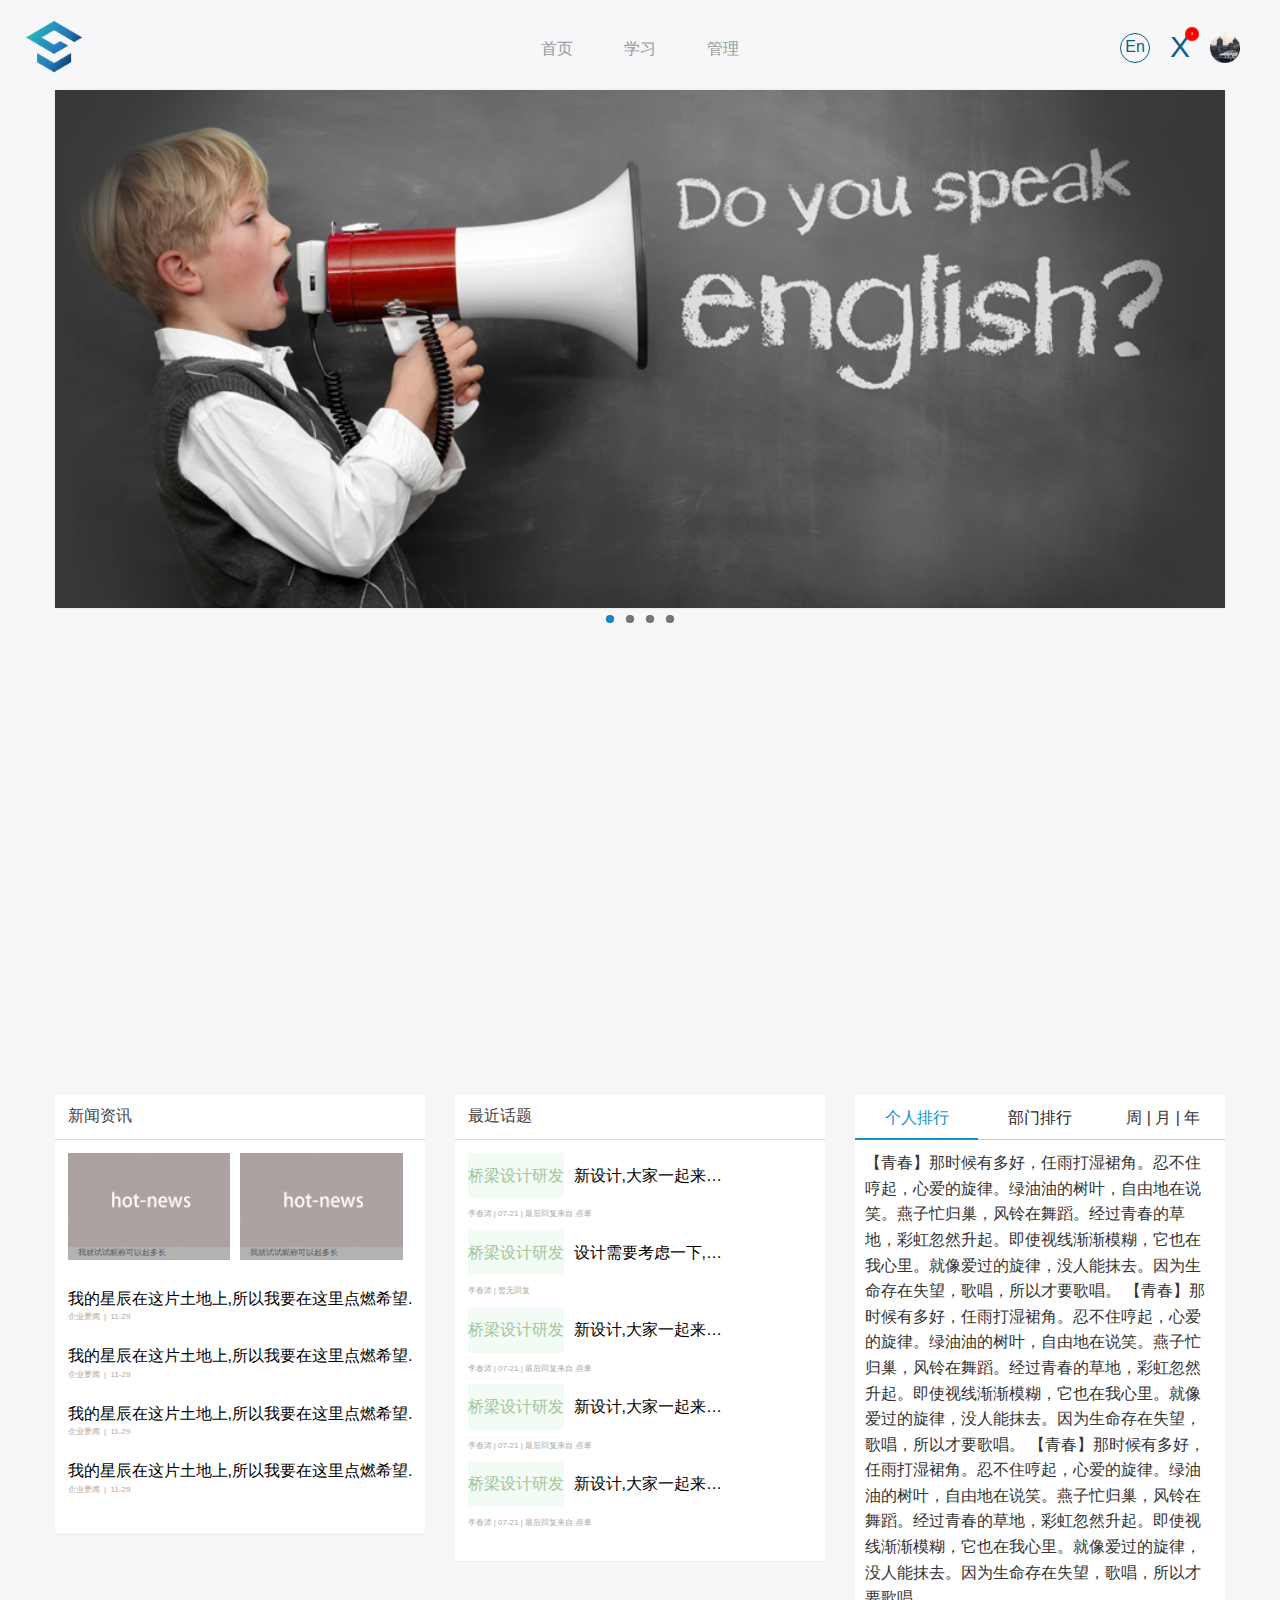
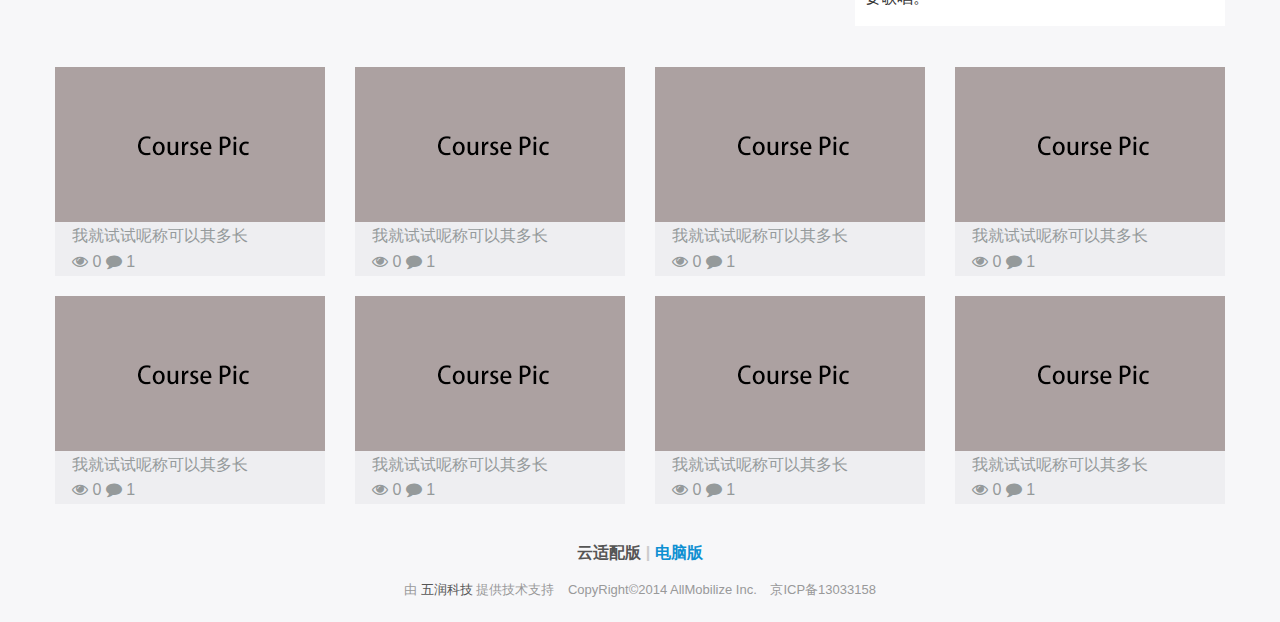
==== commit 5169f069: "提交" ====
--- a/index.html
+++ b/index.html
@@ -50,7 +50,7 @@
     <!-- ==================================================== -->
     <nav data-am-widget="header" class="am-header am-show-sm-only">
           <h1 class="am-header-left">
-            <a href="/" rel="nofollow"><img src="images/favicon.png" alt="logo"></a>
+            <a href="/" rel="nofollow"><img src="./static/images/favicon.png" alt="logo"></a>
           </h1>
           <div class="am-header-right am-header-nav">
             <a href="#right-link" class="" data-am-offcanvas="{target: '#r-nav',effect: 'push'}">
@@ -470,9 +470,6 @@
     </div>
   </div>
 
-  <!-- <div style="height:1000px;background: rgba(222,222,222,0.1);"></div> -->
- 
-  <!-- <button class="am-btn am-btn-success am-show-sm-only">我就试试</button> -->
   <!--[if (gte IE 9)|!(IE)]><!-->
   <script src="./static/plugins/jquery.min.js"></script>
   <!--<![endif]-->
@@ -482,6 +479,7 @@
 <script src="./static/plugins/amazeui.ie8polyfill.min.js"></script>
 <![endif]-->
   <script src="./static/plugins/amazeui.min.js"></script>
+  <script src="./static/plugins/iconfont.js"></script>
 </body>
 
 </html>--- a/static/css/app.css
+++ b/static/css/app.css
@@ -340,3 +340,144 @@
 		height: 34rem;
 	}
 }
+.am-footer{background: #f7f7f9;}
+/*网页路径样式*/
+.path{background: #fff;padding: 1rem 0;font-size: .9rem;}
+
+/*questionnaires style*/
+.page-title h1{text-align: center;margin-top: 1rem;}
+.questionnaires-tip{display: block;font-size: 1rem;color: red;}
+/*#doc-ipt-3:focus ~ .questionnaires-tip{display: block;}*/
+/*edit and preview question style*/
+.hitstar,
+.txt-question,
+.multiple-question,
+.single-question,
+.edit-question-single,
+.preview-question-title,
+.edit-question-title,
+.edit-question-single
+{
+	box-shadow: 0 0 1rem #ccc;
+	margin-top: 10px;
+}
+.preview-question-title,
+.edit-question-title{
+	background: #fff;
+	padding: 1.5rem 0;
+	text-align: center;
+}
+.preview-question-title h2,
+.edit-question-title h2{
+	font-size: 1.8rem;
+	margin-bottom: 0;
+}
+.hitstar,
+.txt-question,
+.multiple-question,
+.single-question,
+.edit-question-single{
+	background: #fff;
+	padding: 1.5rem 1rem;
+}
+/* 星星点灯照亮我的家门 */
+
+.block{ 
+	width: 20rem;
+	padding-right: 6rem;
+	float: right;
+
+}
+.block .star_score{ 
+	float:left;
+}
+.star_list{
+	height:21px;
+	margin:50px; 
+	line-height:21px;
+}
+.block p,.block .attitude{ 
+	padding-left:20px; 
+	line-height:21px; 
+	display:inline-block;
+}
+.block p span{ 
+	color:#C00; 
+	font-size:16px; 
+	font-family:Georgia, "Times New Roman", Times, serif;
+}
+
+.star_score { 
+	background:url(../images/starky.png); 
+	width:160px; 
+	height:21px;  
+	position:relative; 
+}
+
+.star_score a{ 
+	height:21px; 
+	display:block; 
+	text-indent:-999em; 
+	position:absolute;
+	left:0;
+}
+
+.star_score a:hover{ 
+	background:url(../images/starsy.png);
+	left:0;
+	transition: 0s;
+}
+
+.star_score a.clibg{ 
+	background:url(../images/starsy.png);
+	left:0;
+}
+
+#starttwo .star_score { 
+	background:url(../images/starky.png);
+}
+
+#starttwo .star_score a:hover{ 
+	background:url(../images/starsy.png);
+	left:0;
+}
+
+#starttwo .star_score a.clibg{ 
+	background:url(../images/starsy.png);
+	left:0;
+}
+
+/*星星样式*/
+
+.show_number{ 
+	padding-left:50px; 
+	padding-top:20px;
+}
+
+.show_number li{ 
+	width:240px; 
+	border:1px solid #ccc; 
+	padding:10px; 
+	margin-right:5px; 
+	margin-bottom:20px;
+}
+
+.atar_Show{
+	background:url(../images/stark2.png); 
+	width:160px; height:21px;  
+	position:relative; 
+	float:left; 
+}
+
+.atar_Show p{ 
+	background:url(../images/stars2.png);
+	left:0; 
+	height:21px; 
+	width:134px;
+}
+
+.show_number li span{ 
+	display:inline-block; 
+	line-height:21px;
+}
+
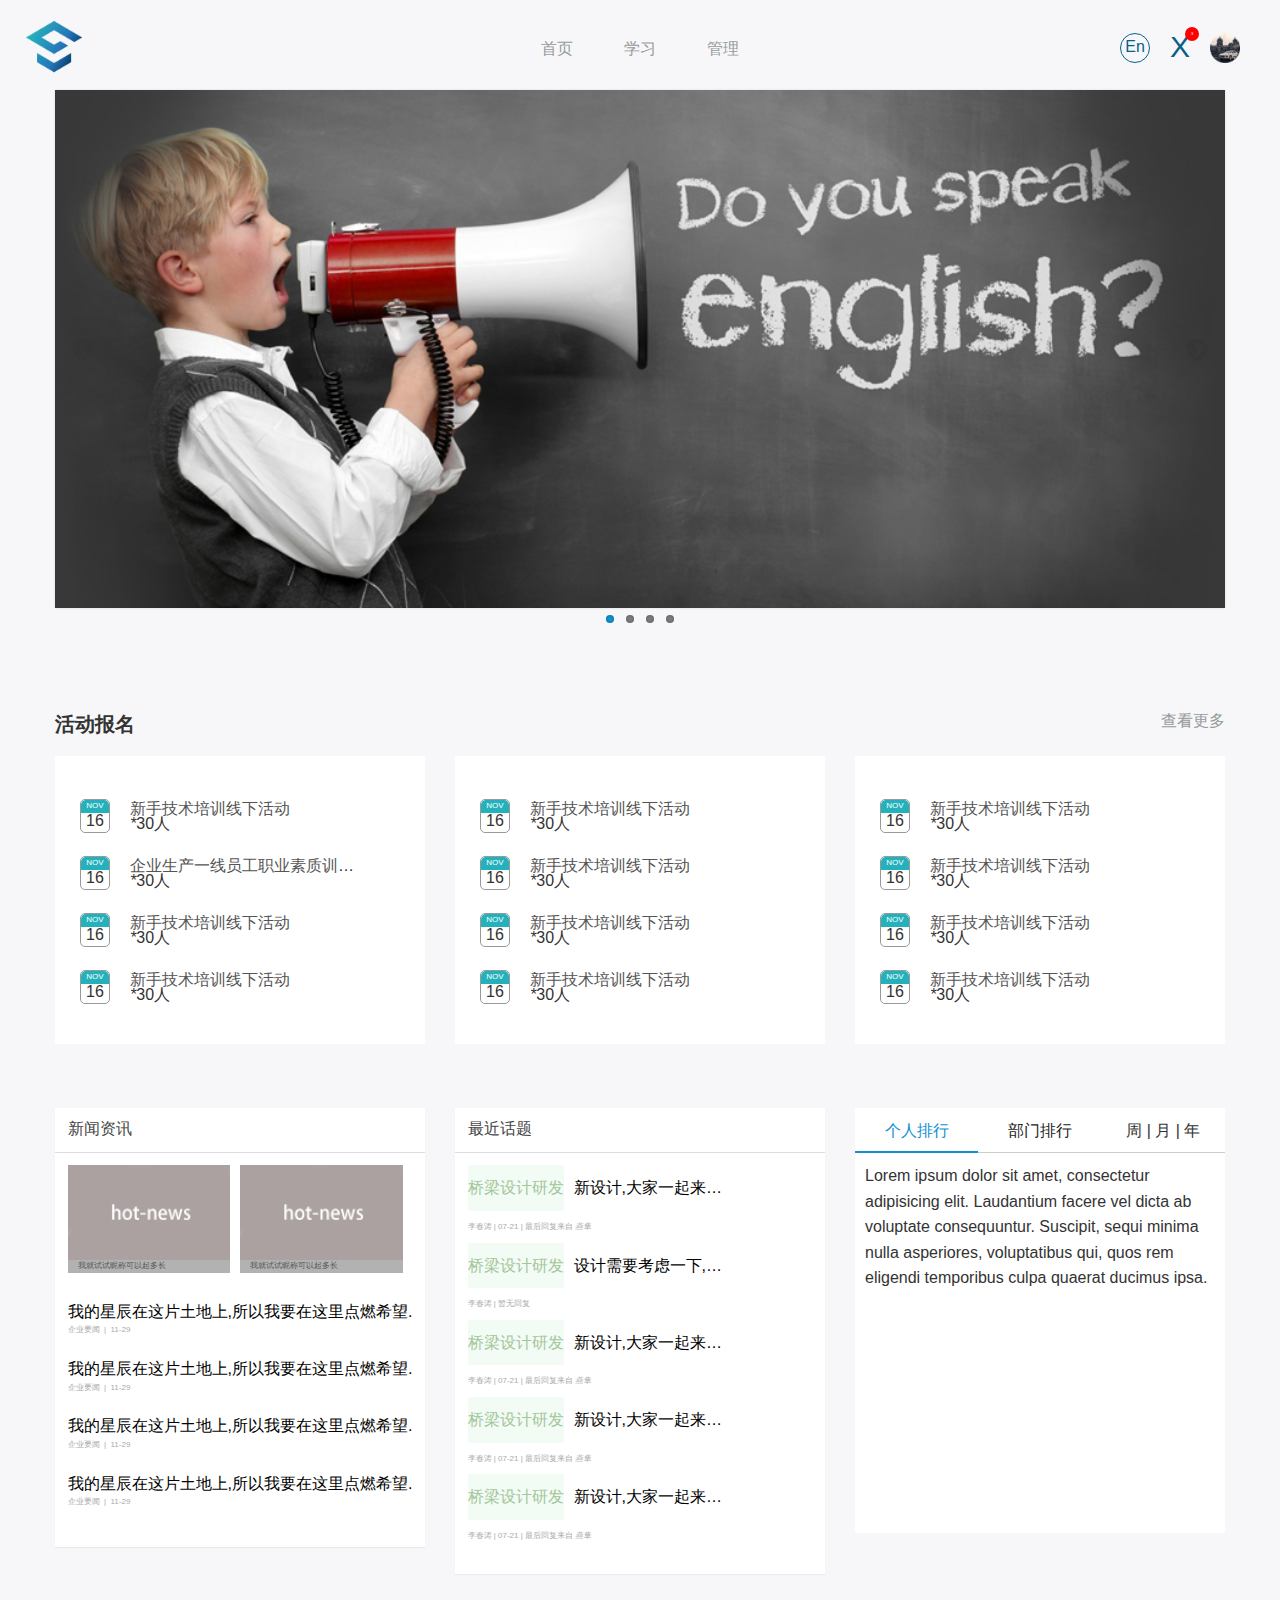
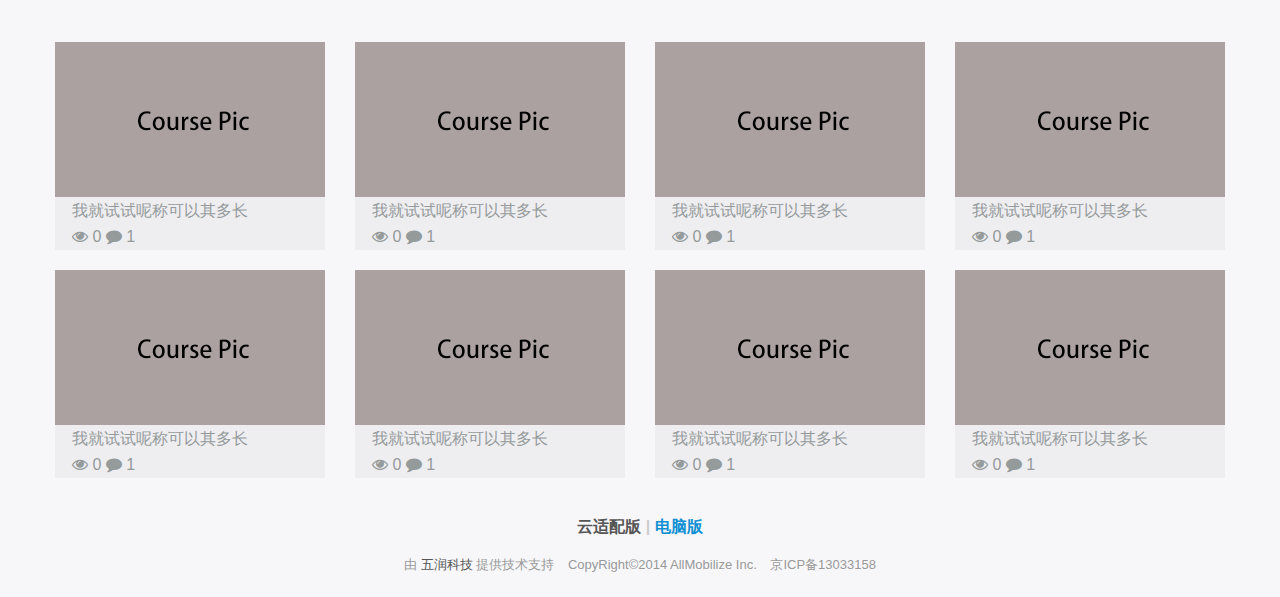
==== commit 9e71dd47: "首页" ====
--- a/index.html
+++ b/index.html
@@ -14,6 +14,13 @@
   <link rel="alternate icon" type="image/png" href="./static/images/favicon.png">
   <link rel="stylesheet" href="./static/css/amazeui.min.css">
   <link rel="stylesheet" href="./static/css/app.css">
+  <style>
+    @media screen and (min-width:1024px) {
+      .my-panel{
+        min-height: 38rem;
+      }
+    }
+  </style>
 </head>
 <body>
   <header class="m-header">
@@ -95,13 +102,13 @@
     </div>
   </section>
   <section class="am-container m-active">
-    <hgroup class="am-animation-slide-bottom am-animation-delay-1" data-am-scrollspy="{animation:'slide-bottom', delay: 40}">
-      <h3 class="am-fl">活动报名</h3>
+    <hgroup class="am-animation-slide-bottom am-animation-delay-1">
+      <h2 class="am-fl">活动报名</h2>
       <a class="am-fr" href="#">查看更多</a>
       <div class="am-cf"></div>
     </hgroup>
     <div class="am-g">
-      <div class="am-u-sm-12 am-u-md-4 am-u-lg-4 am-animation-slide-top" data-am-scrollspy="{animation:'slide-top', delay: 100}">
+      <div class="am-u-sm-12 am-u-md-4 am-u-lg-4 ">
         <ul class="items">
           <li><div class="item">
             <div class="m-active-time am-fl">
@@ -149,7 +156,7 @@
           </div></li>
         </ul>
       </div>
-      <div class="am-u-sm-12 am-u-md-4 am-u-lg-4 am-animation-slide-top" data-am-scrollspy="{animation:'slide-top', delay: 20}">
+      <div class="am-u-sm-12 am-u-md-4 am-u-lg-4 ">
         <ul class="items">
           <li><div class="item am-vertical-align-middle">
             <div class="m-active-time am-fl">
@@ -197,7 +204,7 @@
           </div></li>
         </ul>
       </div>
-      <div class="am-u-sm-12 am-u-md-4 am-u-lg-4 am-animation-slide-top" data-am-scrollspy="{animation:'slide-top', delay: 300}">
+      <div class="am-u-sm-12 am-u-md-4 am-u-lg-4 ">
         <ul class="items">
           <li><div class="item">
             <div class="m-active-time am-fl">
@@ -249,7 +256,7 @@
   </section>
   <section class="am-container m-newthing">
     <hgroup class="am-animation-slide-bottom am-animation-delay-1" data-am-scrollspy="{animation:'slide-bottom', delay: 40}">
-      <h3>新鲜事</h3>
+      <h2>新鲜事</h2>
       <!-- <a class="am-fr" href="#">查看更多</a> -->
       <!-- <div class="am-cf"></div> -->
     </hgroup>
@@ -257,7 +264,7 @@
       <div class="am-u-sm-12 am-u-md-4 am-u-lg-4">
         <div class="am-panel am-panel-default m-panel">
           <div class="am-panel-hd"><div class="am-panel-title">新闻资讯</div></div>
-          <div class="am-panel-bd">
+          <div class="am-panel-bd my-panel">
             <!-- pic news -->
             <div class="an-g">
               <div class="am-u-sm-6 m-hot-news"><a href="#">
@@ -295,7 +302,7 @@
       <div class="am-u-sm-12 am-u-md-4 am-u-lg-4">
         <div class="am-panel am-panel-default m-panel">
           <div class="am-panel-hd"><div class="am-panel-title">最近话题</div></div>
-          <div class="am-panel-bd">
+          <div class="am-panel-bd my-panel">
            <ul class="am-list m-list m-topic">
              <li>
                <a class="m-department am-fl">桥梁设计研发</a>
@@ -339,15 +346,11 @@
               <li class="m-tab-time"><font>周</font>&nbsp|&nbsp<font>月</font>&nbsp|&nbsp<font>年</font></li>
           </ul>
           <div class="am-tabs-bd m-tab-bd ">
-              <div data-tab-panel-0 class="am-tab-panel am-active">
-                【青春】那时候有多好，任雨打湿裙角。忍不住哼起，心爱的旋律。绿油油的树叶，自由地在说笑。燕子忙归巢，风铃在舞蹈。经过青春的草地，彩虹忽然升起。即使视线渐渐模糊，它也在我心里。就像爱过的旋律，没人能抹去。因为生命存在失望，歌唱，所以才要歌唱。
-                【青春】那时候有多好，任雨打湿裙角。忍不住哼起，心爱的旋律。绿油油的树叶，自由地在说笑。燕子忙归巢，风铃在舞蹈。经过青春的草地，彩虹忽然升起。即使视线渐渐模糊，它也在我心里。就像爱过的旋律，没人能抹去。因为生命存在失望，歌唱，所以才要歌唱。
-                【青春】那时候有多好，任雨打湿裙角。忍不住哼起，心爱的旋律。绿油油的树叶，自由地在说笑。燕子忙归巢，风铃在舞蹈。经过青春的草地，彩虹忽然升起。即使视线渐渐模糊，它也在我心里。就像爱过的旋律，没人能抹去。因为生命存在失望，歌唱，所以才要歌唱。
+              <div data-tab-panel-0 class="am-tab-panel am-active my-panel">
+                Lorem ipsum dolor sit amet, consectetur adipisicing elit. Laudantium facere vel dicta ab voluptate consequuntur. Suscipit, sequi minima nulla asperiores, voluptatibus qui, quos rem eligendi temporibus culpa quaerat ducimus ipsa.
               </div>
-              <div data-tab-panel-1 class="am-tab-panel ">
-                【彩虹】那时候有多好，任雨打湿裙角。忍不住哼起，心爱的旋律。绿油油的树叶，自由地在说笑。燕子忙归巢，风铃在舞蹈。经过青春的草地，彩虹忽然升起。即使视线渐渐模糊，它也在我心里。就像爱过的旋律，没人能抹去。因为生命存在失望，歌唱，所以才要歌唱。
-                【彩虹】那时候有多好，任雨打湿裙角。忍不住哼起，心爱的旋律。绿油油的树叶，自由地在说笑。燕子忙归巢，风铃在舞蹈。经过青春的草地，彩虹忽然升起。即使视线渐渐模糊，它也在我心里。就像爱过的旋律，没人能抹去。因为生命存在失望，歌唱，所以才要歌唱。
-                【彩虹】那时候有多好，任雨打湿裙角。忍不住哼起，心爱的旋律。绿油油的树叶，自由地在说笑。燕子忙归巢，风铃在舞蹈。经过青春的草地，彩虹忽然升起。即使视线渐渐模糊，它也在我心里。就像爱过的旋律，没人能抹去。因为生命存在失望，歌唱，所以才要歌唱。
+              <div data-tab-panel-1 class="am-tab-panel my-panel">
+                Lorem ipsum dolor sit amet, consectetur adipisicing elit. Eaque, molestiae, perferendis. Doloremque facere beatae laudantium, harum facilis blanditiis tempora consectetur eum officiis? Consectetur ab vero ex, similique voluptas quos blanditiis.
               </div>
           </div>
        </div>
@@ -356,7 +359,7 @@
   </section>
   <section class="am-container m-course">
     <hgroup class="am-animation-slide-bottom am-animation-delay-1" data-am-scrollspy="{animation:'slide-bottom', delay: 40}">
-      <h3 class="am-fl">公共课程</h3>
+      <h2 class="am-fl">公共课程</h2>
       <ul class="m-course-list">
         <li><a href="#">全部</a></li>
         <li><a href="#">顶顶顶</a></li>
@@ -425,8 +428,7 @@
           <span class="am-icon-eye">&nbsp0&nbsp</span><span class="am-icon-comment">&nbsp1</span>
         </div></a>
       </div>
-    </div>
-    
+    </div>   
   </section>
     <footer data-am-widget="footer"
           class="am-footer am-footer-default"
--- a/static/css/app.css
+++ b/static/css/app.css
@@ -148,6 +148,7 @@
   padding-bottom: 20px;
 }
 
+
 /*banner style*/
 .m-banner{
 
@@ -198,6 +199,7 @@
 	color: #095f8a;
 }
 /*newthings*/
+
 .m-panel{
 	border: 0px;
 }
@@ -358,8 +360,8 @@
 .edit-question-title,
 .edit-question-single
 {
-	box-shadow: 0 0 1rem #ccc;
-	margin-top: 10px;
+	/*box-shadow: 0 0 1rem #ccc;*/
+	margin-top: 20px;
 }
 .preview-question-title,
 .edit-question-title{
@@ -380,6 +382,9 @@
 	background: #fff;
 	padding: 1.5rem 1rem;
 }
+.hitstar ol{margin: 0;padding-left: 1rem;}
+.hitstar ol li ol{padding-left: 1rem; }
+.hitstar ol li ol li{overflow: auto;}
 /* 星星点灯照亮我的家门 */
 
 .block{ 
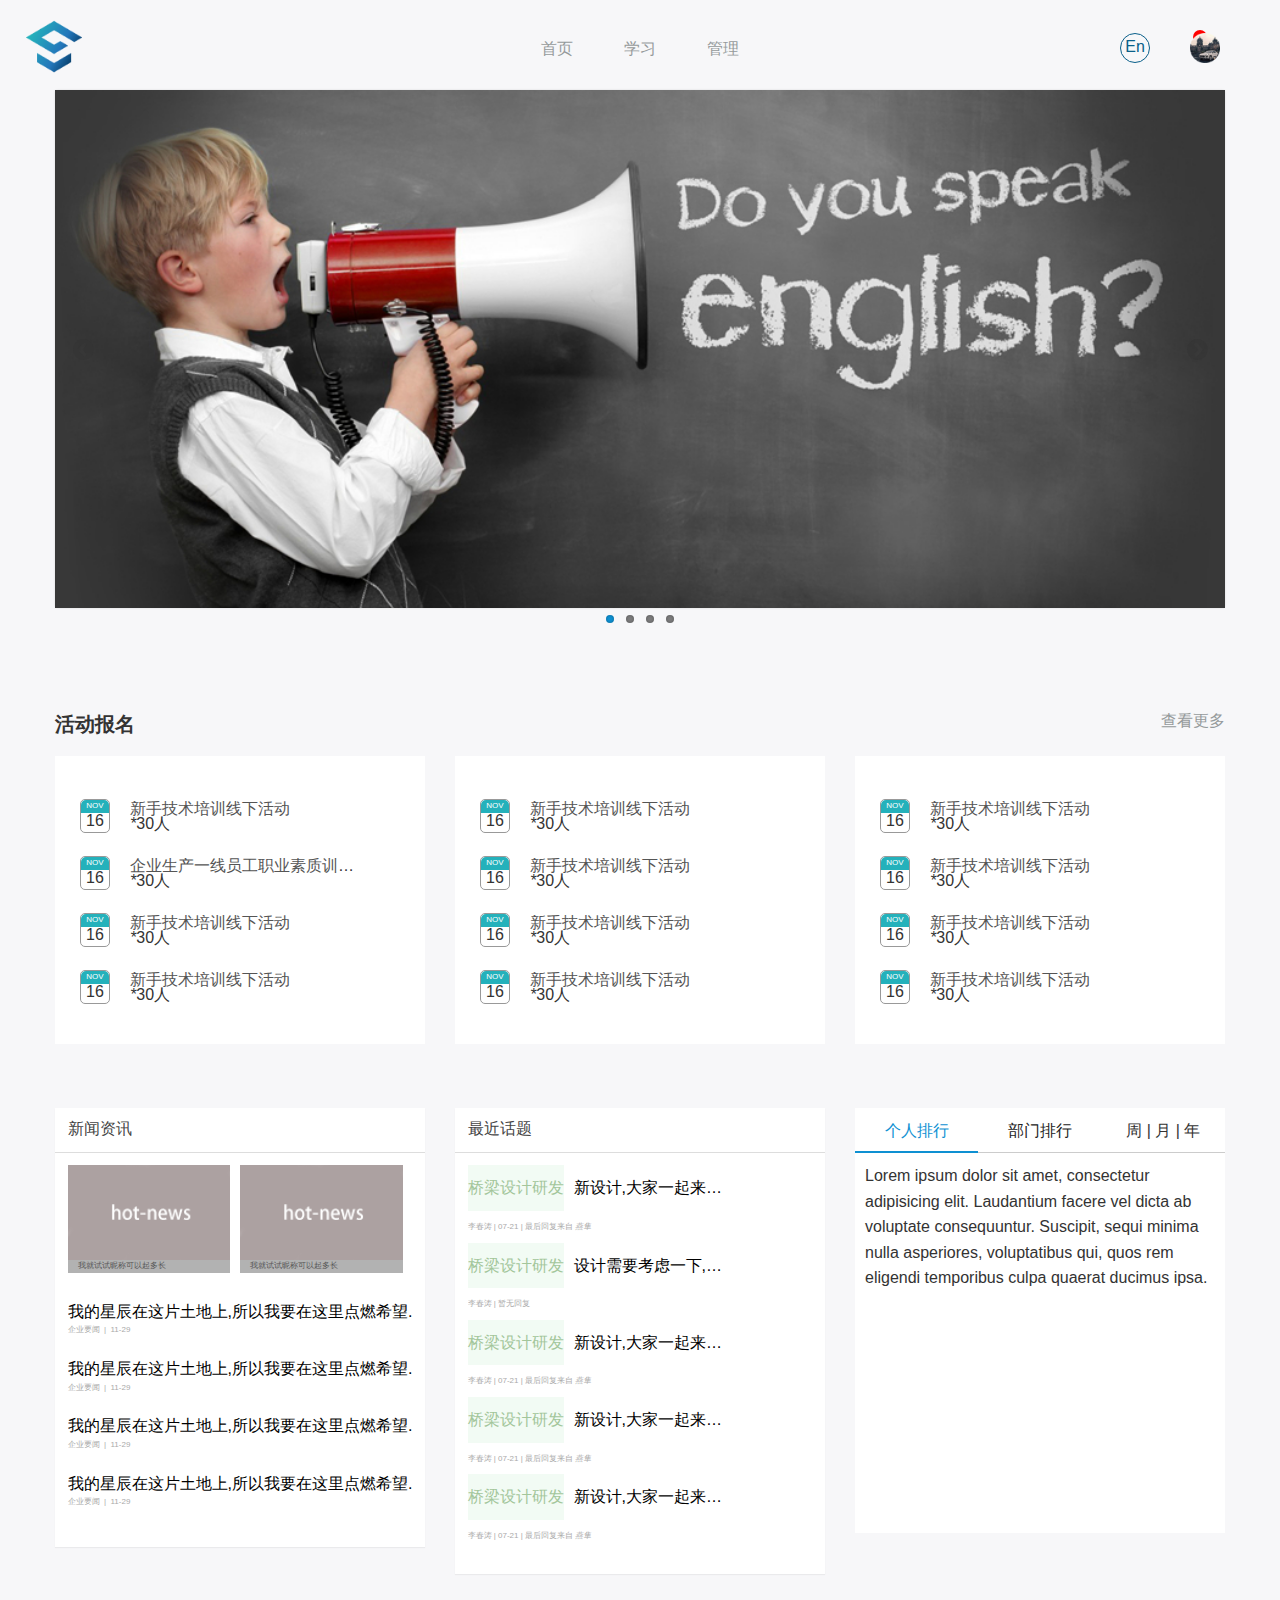
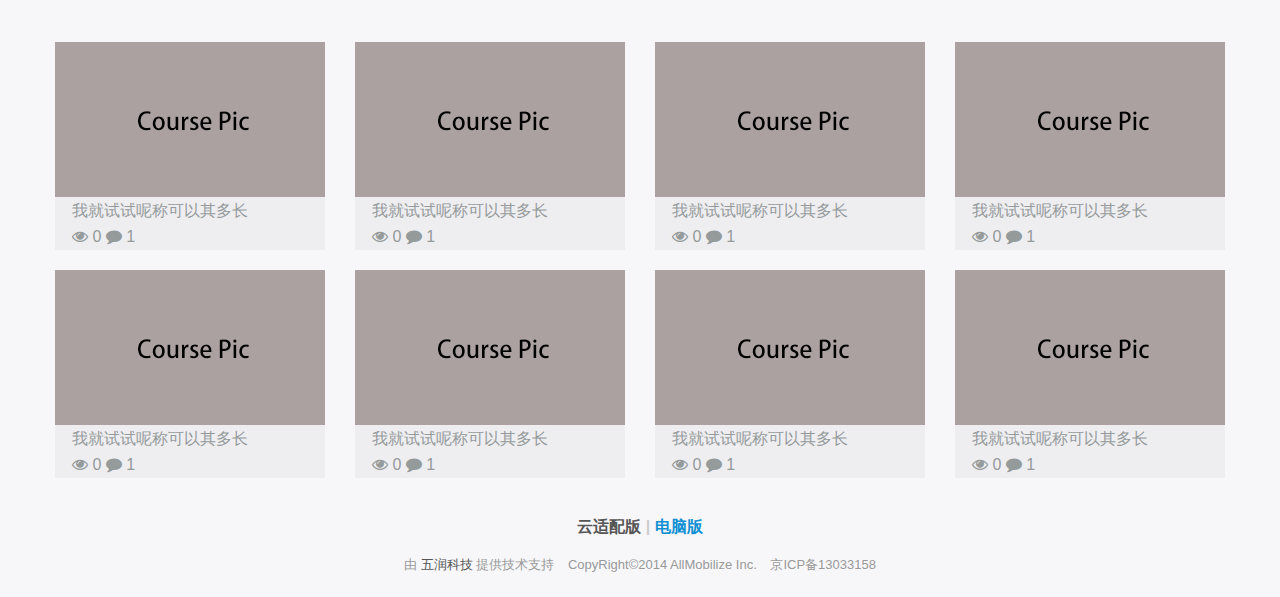
==== commit 80aebe97: "Some minor modifications" ====
--- a/index.html
+++ b/index.html
@@ -13,7 +13,8 @@
   <title>EduSoho</title>
   <link rel="alternate icon" type="image/png" href="./static/images/favicon.png">
   <link rel="stylesheet" href="./static/css/amazeui.min.css">
-  <link rel="stylesheet" href="./static/css/app.css">
+  <link rel="stylesheet" href="./static/css/public.css">
+  <link rel="stylesheet" href="static/css/index.css">
   <style>
     @media screen and (min-width:1024px) {
       .my-panel{
@@ -39,7 +40,7 @@
         <div class="am-u-sm-5 am-u-md-4 am-u-lg-2 m-info" >
           <div class="change">En</div>
           <div class="news">
-            <i>X</i>
+            <i class="iconfont icon-icon-62"></i>
             <span class="news-tip">3</span>
           </div>
           <div class="avatar am-dropdown" data-am-dropdown>
--- a/static/css/public.css
+++ b/static/css/public.css
@@ -0,0 +1,191 @@
+/*Custom style*/
+@charset "UTF-8";
+body{
+	background-color:rgb(247, 247, 249);
+}
+a{
+	color: #959A9B;
+}
+a:hover{
+	color: rgb(9.,66,112);
+}
+a,
+a:hover,
+.m-header .am-sticky{
+  -webkit-filter: none;
+  -webkit-transition: all 0.5s ease;
+  -moz-transition: all 0.5s ease;
+  -ms-transition: all 0.5s ease;
+  -o-transition: all 0.5s ease;
+  transition: all 0.5s ease;
+}
+.m-header ul,
+.m-header-banner ul {
+  padding: 0;
+}
+ul li {
+  list-style-type: none;
+}
+.am-container {
+  max-width: 1200px;
+}
+.am-g-fixed {
+  max-width: 1200px;
+}
+/*header*/
+.m-header{
+  width: 100%;
+  z-index: 2;
+  height: 90px;
+  padding: 18px 0 0 0;
+}
+.m-header .am-sticky {
+  background: #edeef1;
+  padding: 5px 0;
+  filter: progid:DXImageTransform.Microsoft.Alpha(Opacity=95);
+  opacity: 0.95;
+}
+.m-header .am-sticky .m-info{
+	top:23px;
+	right: 0px;
+}
+.m-header .m-logo{
+  display: block;
+  float: left;
+  font-size: 22px;
+  line-height: 57px;
+  width: 56px;
+  color: #959A98;
+  text-indent: -9999px;
+  background: url(../images/header-logo.png)no-repeat left center;
+  -webkit-background-size: 56px 57px;
+  background-size: 56px 57px;
+  margin-left: 11px;
+}
+.m-header .am-g-fixed{
+	max-width: 280px;
+}
+.m-header .m-nav{
+	line-height: 50px;
+	text-align: center;
+}
+.m-header .m-nav li a:hover{
+	background-color: transparent;
+}
+.m-header .m-info{
+	position: absolute;
+	max-width: 175px;
+	right: 0;
+	top:33px;
+}
+.m-header .m-info div{display: inline-block;}
+.m-header .change{
+	float: left;
+	width: 30px;
+	height: 30px;
+	border-radius: 15px;
+	border: 1.5px solid #095f8a;
+	color: #095f8a;
+	text-align: center;
+	line-height: 25px;
+	cursor: pointer;
+}
+.m-header .news{
+	float: left;
+	cursor: pointer;
+	height: 30px;
+	margin-left: 20px;
+}
+.m-header .news i{
+	position: relative;
+	float: left;
+	font-size: 3rem;
+	font-weight: 500;
+	font-style: normal;
+	margin-top:-7px;
+	color: #095f8a
+}
+.m-header .news .news-tip{
+	position: absolute;
+	width: 14px;
+	height: 14px;
+	border-radius: 7px;
+	background-color: red;
+	font-size: 0.4rem;
+	text-align: center;
+	line-height: 14px;
+	color: #fff;
+	top:-3px;
+	left: 88px;
+}
+.m-header .change:hover{
+	border:1.5px solid #ccc;
+	color:#ccc;
+}
+.m-header .news i:hover{
+	color:#ccc;
+}
+.m-header .avatar{
+	float: left;
+	width: 30px;
+	height: 30px;
+	border-radius: 15px;
+	margin-left: 20px;
+}
+.m-header .avatar img{
+	width: 100%;
+}
+.m-header .m-dropdown{
+	width: 100px !important;
+}
+
+.page-title h1{text-align: center;margin-top: 1rem;font-size: 2rem;}
+
+.path{
+    background: #fff;
+    padding: 1.4rem 0;
+    font-size: 1.5rem;
+}
+
+/*sidebar style*/
+#r-nav .am-offcanvas-bar {
+  width: 130px;
+}
+#r-nav p {
+  border-bottom: 1px solid #4F4F4F;
+  padding-bottom: 20px;
+}
+
+@media only screen and (max-width: 640px){
+	.m-header{padding: 0;height: auto;  }
+	.m-active{margin-top:0px;}
+	.m-active .items li{}
+	.m-course{margin-top: 1rem;}
+	.m-course-list{
+		float: left;
+		margin-left: 0rem;
+		margin-top: 0;
+	}
+}
+@media screen and (min-width:768px) and (max-width:1024px) {
+	.m-active{margin-top:40px;}
+	.m-active .item .m-active-info .m-active-name{
+		max-width: 126px;
+	}
+	.m-topic {
+		font-size: .8rem;
+	}
+	.m-topic-title{
+		width: 9rem;
+	}
+	.m-topic li{margin-bottom:1rem;}
+	.m-tab-bd{
+		height: 34rem;
+	}
+}
+
+/*因为填写问卷标题页面没有几行样式，没必要专门写一个样式表，所以样式填写问卷标题页面的样式卸载这里*/
+.questionnaires-tip{display: block;font-size: 1rem;color: red;}
+
+/*footer*/
+.am-footer{background: #f7f7f9;}--- a/static/css/index.css
+++ b/static/css/index.css
@@ -0,0 +1,195 @@
+/*Custom style*/
+@charset "UTF-8";
+
+/*banner style
+
+
+/*active style*/
+.m-active{
+	margin-top:80px;
+}
+.m-active .items{
+	padding: 2rem 0;
+	background: #fff;
+}
+.m-active .items li{
+	margin: 2rem;
+}
+.m-active .item .m-active-time{
+	width: 3rem;
+	height: 3.4rem;
+	border: 1px solid #999;
+	border-radius: 0.5rem;
+	margin: 0.3rem 0 0 0.5rem;
+}
+.m-active .item .m-active-time .m-active-month{
+	font-size: 0.8rem;
+	border-top-left-radius: 0.5rem;
+	border-top-right-radius: 0.5rem;
+	background-color: #24b1bb;
+	color: #fff;
+	text-align: center;
+}
+.m-active .item .m-active-time .m-active-day{
+	text-align: center;
+	line-height: 1.5rem;
+}
+.m-active .item .m-active-info{
+	text-indent: 2rem;
+	line-height: 1.5rem;
+	padding-top: 0.5rem;
+}
+.m-active .item .m-active-info .m-active-name{
+	max-width: 250px;
+}
+.m-active-name a{
+	color: #555;
+}
+.m-active-name a:hover{
+	color: #095f8a;
+}
+/*newthings*/
+
+.m-panel{
+	border: 0px;
+}
+.m-panel .am-panel-hd{
+	background-color: #fff;
+	height: 4.5rem;	
+	line-height: 3rem;
+}
+.m-hot-news{
+	padding: 0 1rem 0 0;
+}
+.m-hot-news img{
+	width: 100%;
+}
+.m-hot-news a{
+	color: #555;
+}
+.m-hot-news a:hover{
+	color: #095f8a;
+}
+.m-hot-title{
+	background: rgba(0,0,0,.3);
+	text-indent: 1rem;
+	font-size: .8rem;
+}
+.m-list li{
+	border:0;
+}
+/*.m-list li a{
+	display: block;
+	padding: .5rem 0;
+}*/
+.m-list-title{color: #000;}
+.m-list-title:hover{
+	color: #095f8a;
+}
+.m-topic-info,
+.m-list-info{
+	font-size: .8rem;
+	color: #aaa;
+}
+/*topic*/
+.m-topic li{margin-bottom:.6rem;}
+.m-department{
+	background-color: #f2fbf4;
+	color: #a3c69b;
+}
+.m-topic-title{
+	width: 17rem;
+	text-indent: 1rem;
+	color: #000;
+	cursor: pointer;
+}
+.m-topic-title:hover{
+	color: #095f8a;
+}
+/*table style*/
+.am-tabs-d2 .am-tabs-nav>.am-active{
+	background: #fff!important;
+}
+.am-tabs-d2 .am-tabs-nav>.am-active:after {
+    position: relative;
+    width: 0;
+    height: 0;
+    bottom: 0;
+    left: 0;
+    margin-left: 0px;
+    border: 0px rgba(0,0,0,0) solid;
+    z-index: 1;
+    border-bottom-color: transparent;
+}
+.m-tab{
+	margin: 0;
+}
+.m-tab-nav{
+	height: 4.5rem;
+	background-color: #fff!important;
+	border-bottom: 1px solid #ccc;
+}
+.m-tab-nav li{
+	height: 4.5rem !important;
+	line-height: 4.5rem !important;
+}
+.m-tab-nav li a{
+	line-height: 4.5rem !important;
+}
+.m-tab-bd{
+	background-color: #fff;
+	border: 0;
+}
+.m-tab-time font{
+	cursor: pointer;
+}
+/*course style*/
+.m-couese{margin-top: 2rem;}
+.m-course-list{
+	float: left;
+	margin-left: 2rem;
+	margin-top: 0;
+}
+.m-course-list li{
+	display: inline-block;
+	margin-right: .4rem;
+}
+.m-course-list li a{
+	font-size: .8rem;
+}
+.m-course-info{
+	padding: 1px 1.7rem;
+	background: #eeeef1;
+}
+.m-course-item{
+	margin-bottom: 2rem;
+}
+.m-course-item img{width: 100%;}
+@media only screen and (max-width: 640px){
+	.m-header{padding: 0;height: auto;  }
+	.m-active{margin-top:0px;}
+	.m-active .items li{}
+	.m-course{margin-top: 1rem;}
+	.m-course-list{
+		float: left;
+		margin-left: 0rem;
+		margin-top: 0;
+	}
+}
+@media screen and (min-width:768px) and (max-width:1024px) {
+	.m-active{margin-top:40px;}
+	.m-active .item .m-active-info .m-active-name{
+		max-width: 126px;
+	}
+	.m-topic {
+		font-size: .8rem;
+	}
+	.m-topic-title{
+		width: 9rem;
+	}
+	.m-topic li{margin-bottom:1rem;}
+	.m-tab-bd{
+		height: 34rem;
+	}
+}
+
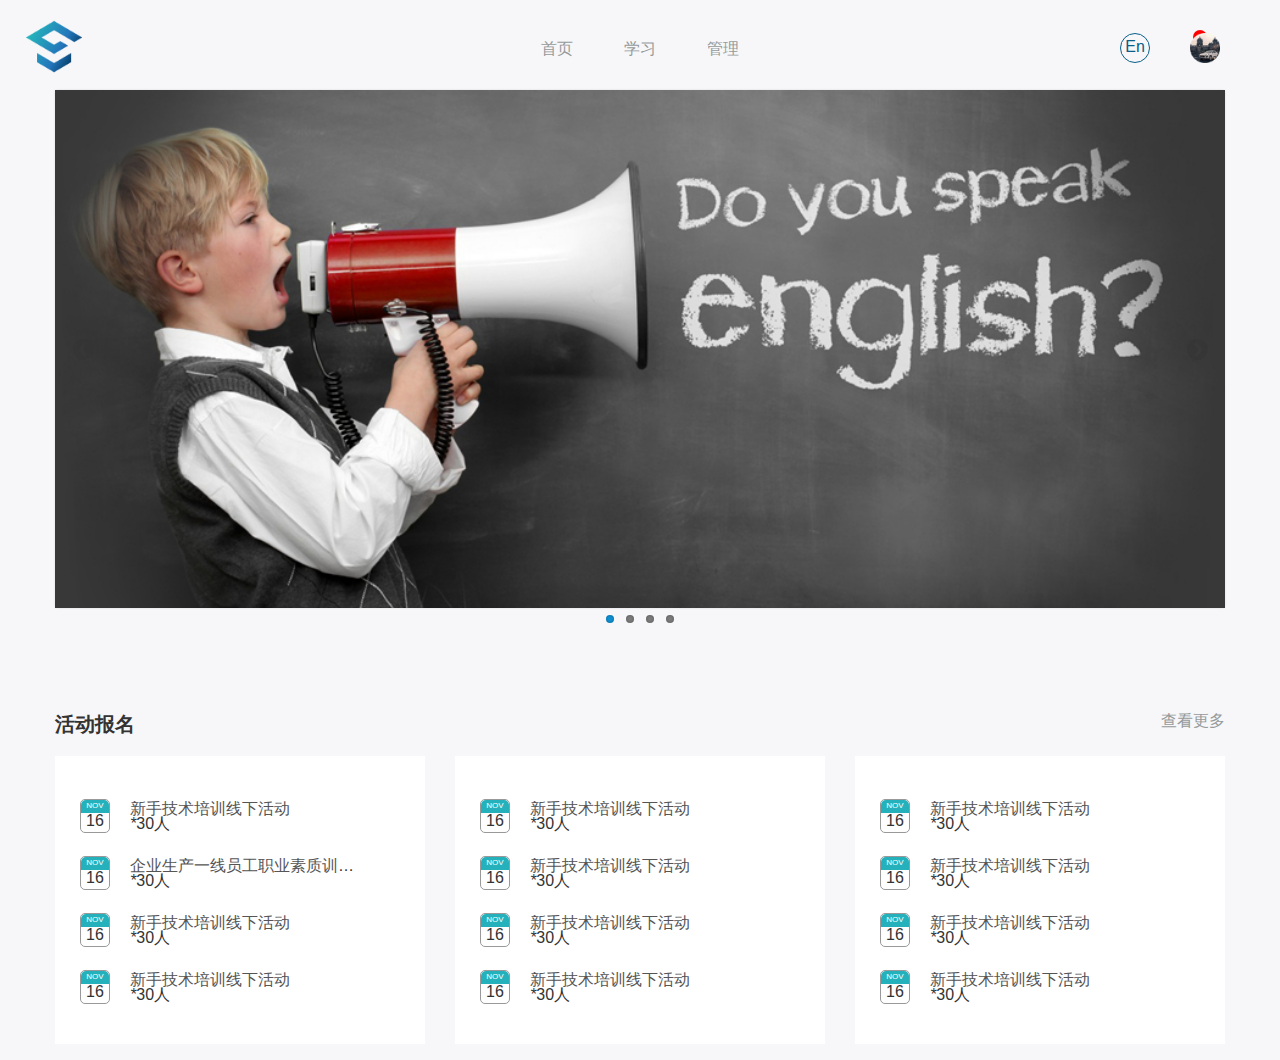
==== commit 940731fa: "hehe" ====
--- a/index.html
+++ b/index.html
@@ -10,7 +10,7 @@
   <meta name="renderer" content="webkit">
   <meta http-equiv="Cache-Control" content="no-siteapp"/>
   <meta name="author" content="John-fei" />
-  <title>EduSoho</title>
+  <title>EduSoho--首页</title>
   <link rel="alternate icon" type="image/png" href="./static/images/favicon.png">
   <link rel="stylesheet" href="./static/css/amazeui.min.css">
   <link rel="stylesheet" href="./static/css/public.css">
@@ -24,6 +24,7 @@
   </style>
 </head>
 <body>
+
   <header class="m-header">
     <section class="am-show-md-up" data-am-sticky>
       <div class="am-g">
@@ -46,7 +47,7 @@
           <div class="avatar am-dropdown" data-am-dropdown>
             <a href="#" class="am-dropdown-toggle" data-am-dropdown-toggle><img src="./static/images/common/avatar.png" alt="avatar"></a>
             <ul class="am-dropdown-content m-dropdown">
-              <li><a href="#"><span class="am-icon-user-secret am-icon-sm am-icon-fw">&nbsp&nbsp个人中心</span></a></li>
+              <li><a href="#"><span class="iconfont icon-icon-2">&nbsp&nbsp个人中心</span></a></li>
               <li><a href="#"><span class="am-icon-gear am-icon-sm am-icon-fw">&nbsp&nbsp管理后台</span></a></li>
               <li><a href="#"><span class="am-icon-sign-out am-icon-sm am-icon-fw">&nbsp&nbsp退出</span></a></li>
             </ul>
@@ -57,33 +58,33 @@
     <section class="am-header am-header-primary am-show-sm-only" data-am-widget="header">
     <!-- ==================================================== -->
     <nav data-am-widget="header" class="am-header am-show-sm-only">
-          <h1 class="am-header-left">
-            <a href="/" rel="nofollow"><img src="./static/images/favicon.png" alt="logo"></a>
-          </h1>
-          <div class="am-header-right am-header-nav">
-            <a href="#right-link" class="" data-am-offcanvas="{target: '#r-nav',effect: 'push'}">
-              <i class="am-header-icon am-icon-bars"></i>
-            </a>
-          </div>
+      <h1 class="am-header-left">
+        <a href="/" rel="nofollow"><img src="./static/images/favicon.png" alt="logo"></a>
+      </h1>
+      <div class="am-header-right am-header-nav">
+        <a href="#right-link" class="" data-am-offcanvas="{target: '#r-nav',effect: 'push'}">
+          <i class="am-header-icon am-icon-bars"></i>
+        </a>
+      </div>
+    </nav>
+    <!-- 侧边栏内容 -->
+    <div id="r-nav" class="am-offcanvas">
+      <div class="am-offcanvas-bar am-offcanvas-bar-flip">
+        <nav class="am-offcanvas-content">
+            <a href="/" rel="nofollow"><span class="logo"></span></a>
+            <p><i class="am-icon-home"></i> <a href="/" rel="nofollow">网站首页</a></p>
+            <p><i class="am-icon-desktop"></i> <a href="/anli.html" rel="nofollow">案例展示</a></p>
+            <p><i class="am-icon-cogs"></i> <a href="/fuwu.html" rel="nofollow">服务内容</a></p>
+            <p><i class="am-icon-credit-card"></i> <a href="/zixun.html" rel="nofollow">最新动态</a></p>
+            <p><i class="am-icon-user"></i> <a href="/about.html" rel="nofollow">关于我们</a></p>
+            <p><i class="am-icon-qq"></i> <a href="/contact.html" rel="nofollow">联系我们</a></p>
         </nav>
-
-        <!-- 侧边栏内容 -->
-        <div id="r-nav" class="am-offcanvas">
-          <div class="am-offcanvas-bar am-offcanvas-bar-flip">
-            <nav class="am-offcanvas-content">
-                <a href="/" rel="nofollow"><span class="logo"></span></a>
-                <p><i class="am-icon-home"></i> <a href="/" rel="nofollow">网站首页</a></p>
-                <p><i class="am-icon-desktop"></i> <a href="/anli.html" rel="nofollow">案例展示</a></p>
-                <p><i class="am-icon-cogs"></i> <a href="/fuwu.html" rel="nofollow">服务内容</a></p>
-                <p><i class="am-icon-credit-card"></i> <a href="/zixun.html" rel="nofollow">最新动态</a></p>
-                <p><i class="am-icon-user"></i> <a href="/about.html" rel="nofollow">关于我们</a></p>
-                <p><i class="am-icon-qq"></i> <a href="/contact.html" rel="nofollow">联系我们</a></p>
-            </nav>
-          </div>
-        </div>
+      </div>
+    </div>
     <!-- ==================================================== -->
     </section>
   </header>
+
   <section class="am-container m-banner">
      <div data-am-widget="slider" class="am-slider am-slider-default" data-am-slider='{&quot;directionNav&quot;:true}' >
       <ul class="am-slides">
@@ -255,223 +256,6 @@
       </div>
     </div>
   </section>
-  <section class="am-container m-newthing">
-    <hgroup class="am-animation-slide-bottom am-animation-delay-1" data-am-scrollspy="{animation:'slide-bottom', delay: 40}">
-      <h2>新鲜事</h2>
-      <!-- <a class="am-fr" href="#">查看更多</a> -->
-      <!-- <div class="am-cf"></div> -->
-    </hgroup>
-    <div class="am-g">
-      <div class="am-u-sm-12 am-u-md-4 am-u-lg-4">
-        <div class="am-panel am-panel-default m-panel">
-          <div class="am-panel-hd"><div class="am-panel-title">新闻资讯</div></div>
-          <div class="am-panel-bd my-panel">
-            <!-- pic news -->
-            <div class="an-g">
-              <div class="am-u-sm-6 m-hot-news"><a href="#">
-                  <img src="./static/images/common/hot-news.png" alt="hot-news">
-                  <div class="m-hot-title am-text-truncate">我就试试昵称可以起多长</div></a>
-              </div>
-              <div class="am-u-sm-6 m-hot-news"><a href="#">
-                  <img src="./static/images/common/hot-news.png" alt="hot-news">
-                  <div class="m-hot-title am-text-truncate">我就试试昵称可以起多长</div></a>
-              </div>
-              <div class="am-cf"></div>
-            </div>
-            <!-- news list -->
-            <ul class="am-list m-list">
-              <li><a href="#">
-                <div class="m-list-title am-text-truncate">我的星辰在这片土地上,所以我要在这里点燃希望.</div>
-                <div class="m-list-info">企业要闻&nbsp |&nbsp 11-29</div>
-              </a></li>
-              <li><a href="#">
-                <div class="m-list-title am-text-truncate">我的星辰在这片土地上,所以我要在这里点燃希望.</div>
-                <div class="m-list-info">企业要闻&nbsp |&nbsp 11-29</div>
-              </a></li>
-              <li><a href="#">
-                <div class="m-list-title am-text-truncate">我的星辰在这片土地上,所以我要在这里点燃希望.</div>
-                <div class="m-list-info">企业要闻&nbsp |&nbsp 11-29</div>
-              </a></li>
-              <li><a href="#">
-                <div class="m-list-title am-text-truncate">我的星辰在这片土地上,所以我要在这里点燃希望.</div>
-                <div class="m-list-info">企业要闻&nbsp |&nbsp 11-29</div>
-              </a></li>
-            </ul>
-          </div>
-        </div>
-      </div>
-      <div class="am-u-sm-12 am-u-md-4 am-u-lg-4">
-        <div class="am-panel am-panel-default m-panel">
-          <div class="am-panel-hd"><div class="am-panel-title">最近话题</div></div>
-          <div class="am-panel-bd my-panel">
-           <ul class="am-list m-list m-topic">
-             <li>
-               <a class="m-department am-fl">桥梁设计研发</a>
-               <a class="m-topic-title am-fl am-text-truncate">新设计,大家一起来参与</a>
-               <div class="am-cf"></div>
-               <span class="m-topic-info">李春涛&nbsp|&nbsp07-21&nbsp|&nbsp最后回复来自&nbsp<i>燕隼</i></span>
-             </li>
-             <li class="am-text-truncate">
-               <a class="m-department am-fl">桥梁设计研发</a>
-               <a class="m-topic-title am-fl am-text-truncate">设计需要考虑一下,当地水文情况</a>
-               <div class="am-cf"></div>
-               <span class="m-topic-info">李春涛&nbsp|&nbsp暂无回复
-             </li>
-             <li>
-               <a class="m-department am-fl">桥梁设计研发</a>
-               <a class="m-topic-title am-fl am-text-truncate">新设计,大家一起来参与</a>
-               <div class="am-cf"></div>
-               <span class="m-topic-info">李春涛&nbsp|&nbsp07-21&nbsp|&nbsp最后回复来自&nbsp<i>燕隼</i></span>
-             </li>
-             <li>
-               <a class="m-department am-fl">桥梁设计研发</a>
-               <a class="m-topic-title am-fl am-text-truncate">新设计,大家一起来参与</a>
-               <div class="am-cf"></div>
-               <span class="m-topic-info">李春涛&nbsp|&nbsp07-21&nbsp|&nbsp最后回复来自&nbsp<i>燕隼</i></span>
-             </li>
-             <li>
-               <a class="m-department am-fl">桥梁设计研发</a>
-               <a class="m-topic-title am-fl am-text-truncate">新设计,大家一起来参与</a>
-               <div class="am-cf"></div>
-               <span class="m-topic-info">李春涛&nbsp|&nbsp07-21&nbsp|&nbsp最后回复来自&nbsp<i>燕隼</i></span>
-             </li>
-           </ul>
-          </div>
-        </div>
-      </div>
-      <div class="am-u-sm-12 am-u-md-4 am-u-lg-4">   
-        <div data-am-widget="tabs" class="am-tabs am-tabs-d2 m-tab">
-          <ul class="am-tabs-nav am-cf m-tab-nav">
-              <li class="am-active"><a href="[data-tab-panel-0]">个人排行</a></li>
-              <li class=""><a href="[data-tab-panel-1]">部门排行</a></li>
-              <li class="m-tab-time"><font>周</font>&nbsp|&nbsp<font>月</font>&nbsp|&nbsp<font>年</font></li>
-          </ul>
-          <div class="am-tabs-bd m-tab-bd ">
-              <div data-tab-panel-0 class="am-tab-panel am-active my-panel">
-                Lorem ipsum dolor sit amet, consectetur adipisicing elit. Laudantium facere vel dicta ab voluptate consequuntur. Suscipit, sequi minima nulla asperiores, voluptatibus qui, quos rem eligendi temporibus culpa quaerat ducimus ipsa.
-              </div>
-              <div data-tab-panel-1 class="am-tab-panel my-panel">
-                Lorem ipsum dolor sit amet, consectetur adipisicing elit. Eaque, molestiae, perferendis. Doloremque facere beatae laudantium, harum facilis blanditiis tempora consectetur eum officiis? Consectetur ab vero ex, similique voluptas quos blanditiis.
-              </div>
-          </div>
-       </div>
-      </div>
-    </div>
-  </section>
-  <section class="am-container m-course">
-    <hgroup class="am-animation-slide-bottom am-animation-delay-1" data-am-scrollspy="{animation:'slide-bottom', delay: 40}">
-      <h2 class="am-fl">公共课程</h2>
-      <ul class="m-course-list">
-        <li><a href="#">全部</a></li>
-        <li><a href="#">顶顶顶</a></li>
-        <li><a href="#">管理课程</a></li>
-        <li><a href="#">企业文化</a></li>
-      </ul>
-      <a class="am-fr" href="#">查看更多</a>
-      <div class="am-cf"></div>
-    </hgroup>
-    <div class="am-g">
-      <div class="am-u-md-3 am-u-sm-12 m-course-item"><a href="#">
-        <img src="./static/images/common/course.png" alt="course">
-        <div class="m-course-info">
-          <div class="m-course-title am-text-truncate">我就试试呢称可以其多长</div>
-          <span class="am-icon-eye">&nbsp0&nbsp</span><span class="am-icon-comment">&nbsp1</span>
-        </div></a>
-      </div>
-      <div class="am-u-md-3 am-u-sm-12 m-course-item"><a href="#">
-        <img src="./static/images/common/course.png" alt="course">
-        <div class="m-course-info">
-          <div class="m-course-title am-text-truncate">我就试试呢称可以其多长</div>
-          <span class="am-icon-eye">&nbsp0&nbsp</span><span class="am-icon-comment">&nbsp1</span>
-        </div></a>
-      </div>
-      <div class="am-u-md-3 am-u-sm-12 m-course-item"><a href="#">
-        <img src="./static/images/common/course.png" alt="course">
-        <div class="m-course-info">
-          <div class="m-course-title am-text-truncate">我就试试呢称可以其多长</div>
-          <span class="am-icon-eye">&nbsp0&nbsp</span><span class="am-icon-comment">&nbsp1</span>
-        </div></a>
-      </div>
-      <div class="am-u-md-3 am-u-sm-12 m-course-item"><a href="#">
-        <img src="./static/images/common/course.png" alt="course">
-        <div class="m-course-info">
-          <div class="m-course-title am-text-truncate">我就试试呢称可以其多长</div>
-          <span class="am-icon-eye">&nbsp0&nbsp</span><span class="am-icon-comment">&nbsp1</span>
-        </div></a>
-      </div>
-    </div>
-    <div class="am-g">
-      <div class="am-u-md-3 am-u-sm-12 m-course-item"><a href="#">
-        <img src="./static/images/common/course.png" alt="course">
-        <div class="m-course-info">
-          <div class="m-course-title am-text-truncate">我就试试呢称可以其多长</div>
-          <span class="am-icon-eye">&nbsp0&nbsp</span><span class="am-icon-comment">&nbsp1</span>
-        </div></a>
-      </div>
-      <div class="am-u-md-3 am-u-sm-12 m-course-item"><a href="#">
-        <img src="./static/images/common/course.png" alt="course">
-        <div class="m-course-info">
-          <div class="m-course-title am-text-truncate">我就试试呢称可以其多长</div>
-          <span class="am-icon-eye">&nbsp0&nbsp</span><span class="am-icon-comment">&nbsp1</span>
-        </div></a>
-      </div>
-      <div class="am-u-md-3 am-u-sm-12 m-course-item"><a href="#">
-        <img src="./static/images/common/course.png" alt="course">
-        <div class="m-course-info">
-          <div class="m-course-title am-text-truncate">我就试试呢称可以其多长</div>
-          <span class="am-icon-eye">&nbsp0&nbsp</span><span class="am-icon-comment">&nbsp1</span>
-        </div></a>
-      </div>
-      <div class="am-u-md-3 am-u-sm-12 m-course-item"><a href="#">
-        <img src="./static/images/common/course.png" alt="course">
-        <div class="m-course-info">
-          <div class="m-course-title am-text-truncate">我就试试呢称可以其多长</div>
-          <span class="am-icon-eye">&nbsp0&nbsp</span><span class="am-icon-comment">&nbsp1</span>
-        </div></a>
-      </div>
-    </div>   
-  </section>
-    <footer data-am-widget="footer"
-          class="am-footer am-footer-default"
-           data-am-footer="{  }">
-    <div class="am-footer-switch">
-    <span class="am-footer-ysp" data-rel="mobile"
-          data-am-modal="{target: '#am-switch-mode'}">
-          云适配版
-    </span>
-      <span class="am-footer-divider"> | </span>
-      <a id="godesktop" data-rel="desktop" class="am-footer-desktop" href="javascript:">
-          电脑版
-      </a>
-    </div>
-    <div class="am-footer-miscs ">
-
-          <p>由 <a href="http://www.yunshipei.com/" title="五润科技" target="_blank" class="">五润科技</a>
-            提供技术支持</p>
-        <p>CopyRight©2014  AllMobilize Inc.</p>
-        <p>京ICP备13033158</p>
-    </div>
-  </footer>
-
-  <div id="am-footer-modal"
-       class="am-modal am-modal-no-btn am-switch-mode-m am-switch-mode-m-default">
-    <div class="am-modal-dialog">
-      <div class="am-modal-hd am-modal-footer-hd">
-        <a href="javascript:void(0)" data-dismiss="modal" class="am-close am-close-spin " data-am-modal-close>&times;</a>
-      </div>
-      <div class="am-modal-bd">
-          您正在浏览的是
-
-        <span class="am-switch-mode-owner">
-            云适配
-        </span>
-
-        <span class="am-switch-mode-slogan">
-              为您当前手机订制的移动网站。
-        </span>
-      </div>
-    </div>
-  </div>
 
   <!--[if (gte IE 9)|!(IE)]><!-->
   <script src="./static/plugins/jquery.min.js"></script>
--- a/static/css/index.css
+++ b/static/css/index.css
@@ -168,7 +168,6 @@
 @media only screen and (max-width: 640px){
 	.m-header{padding: 0;height: auto;  }
 	.m-active{margin-top:0px;}
-	.m-active .items li{}
 	.m-course{margin-top: 1rem;}
 	.m-course-list{
 		float: left;
